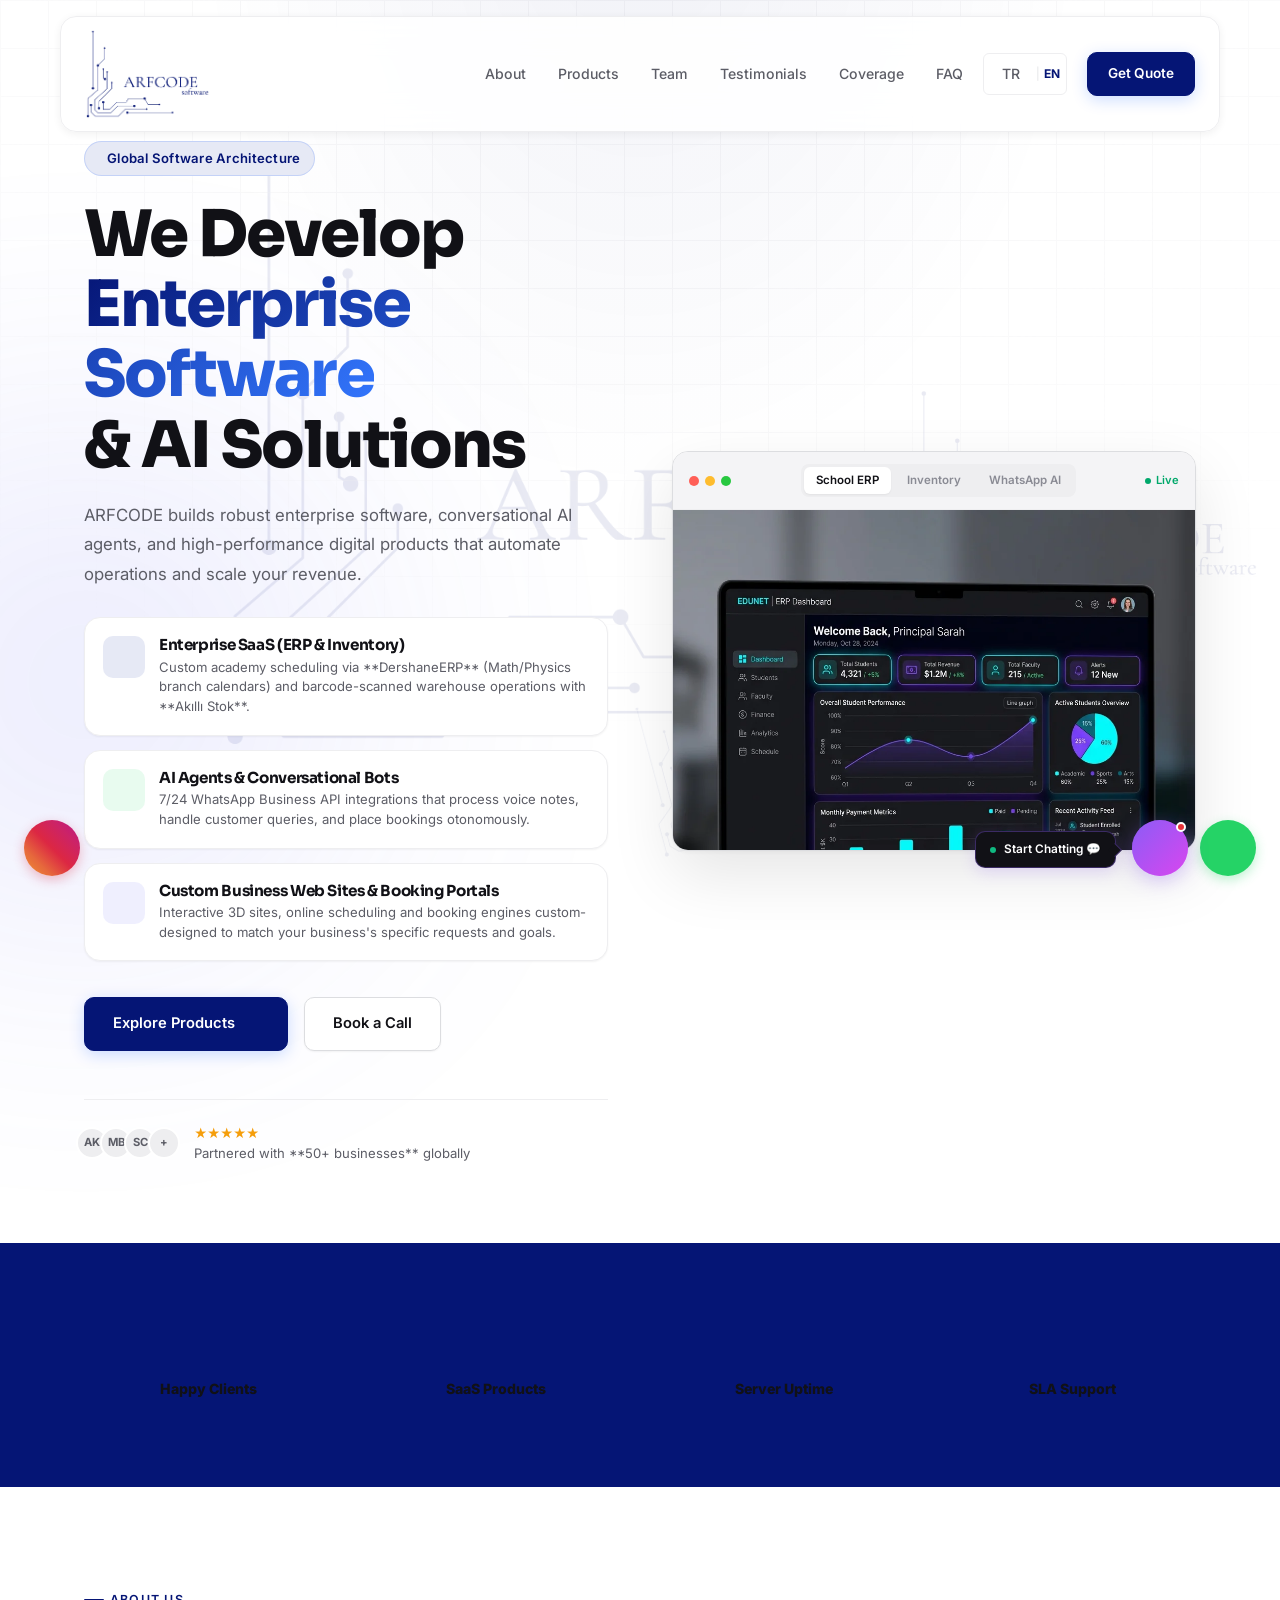
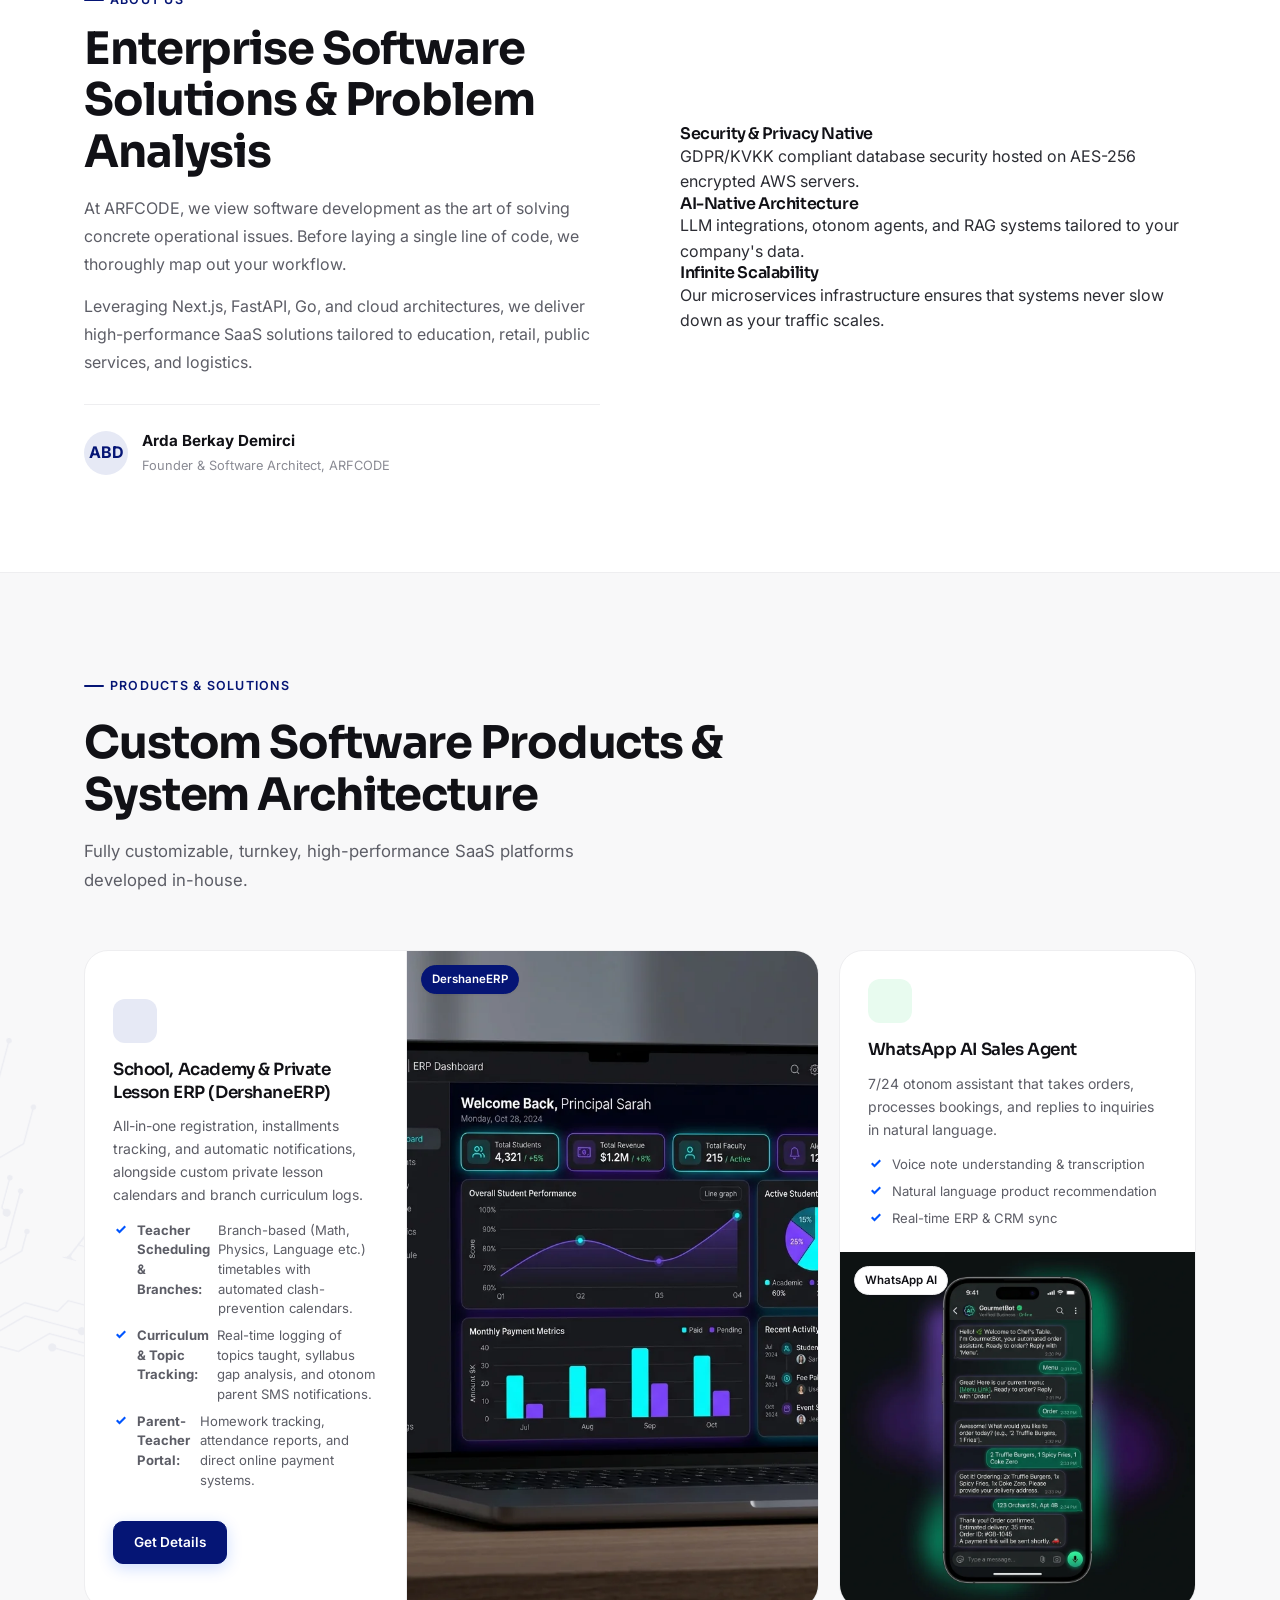
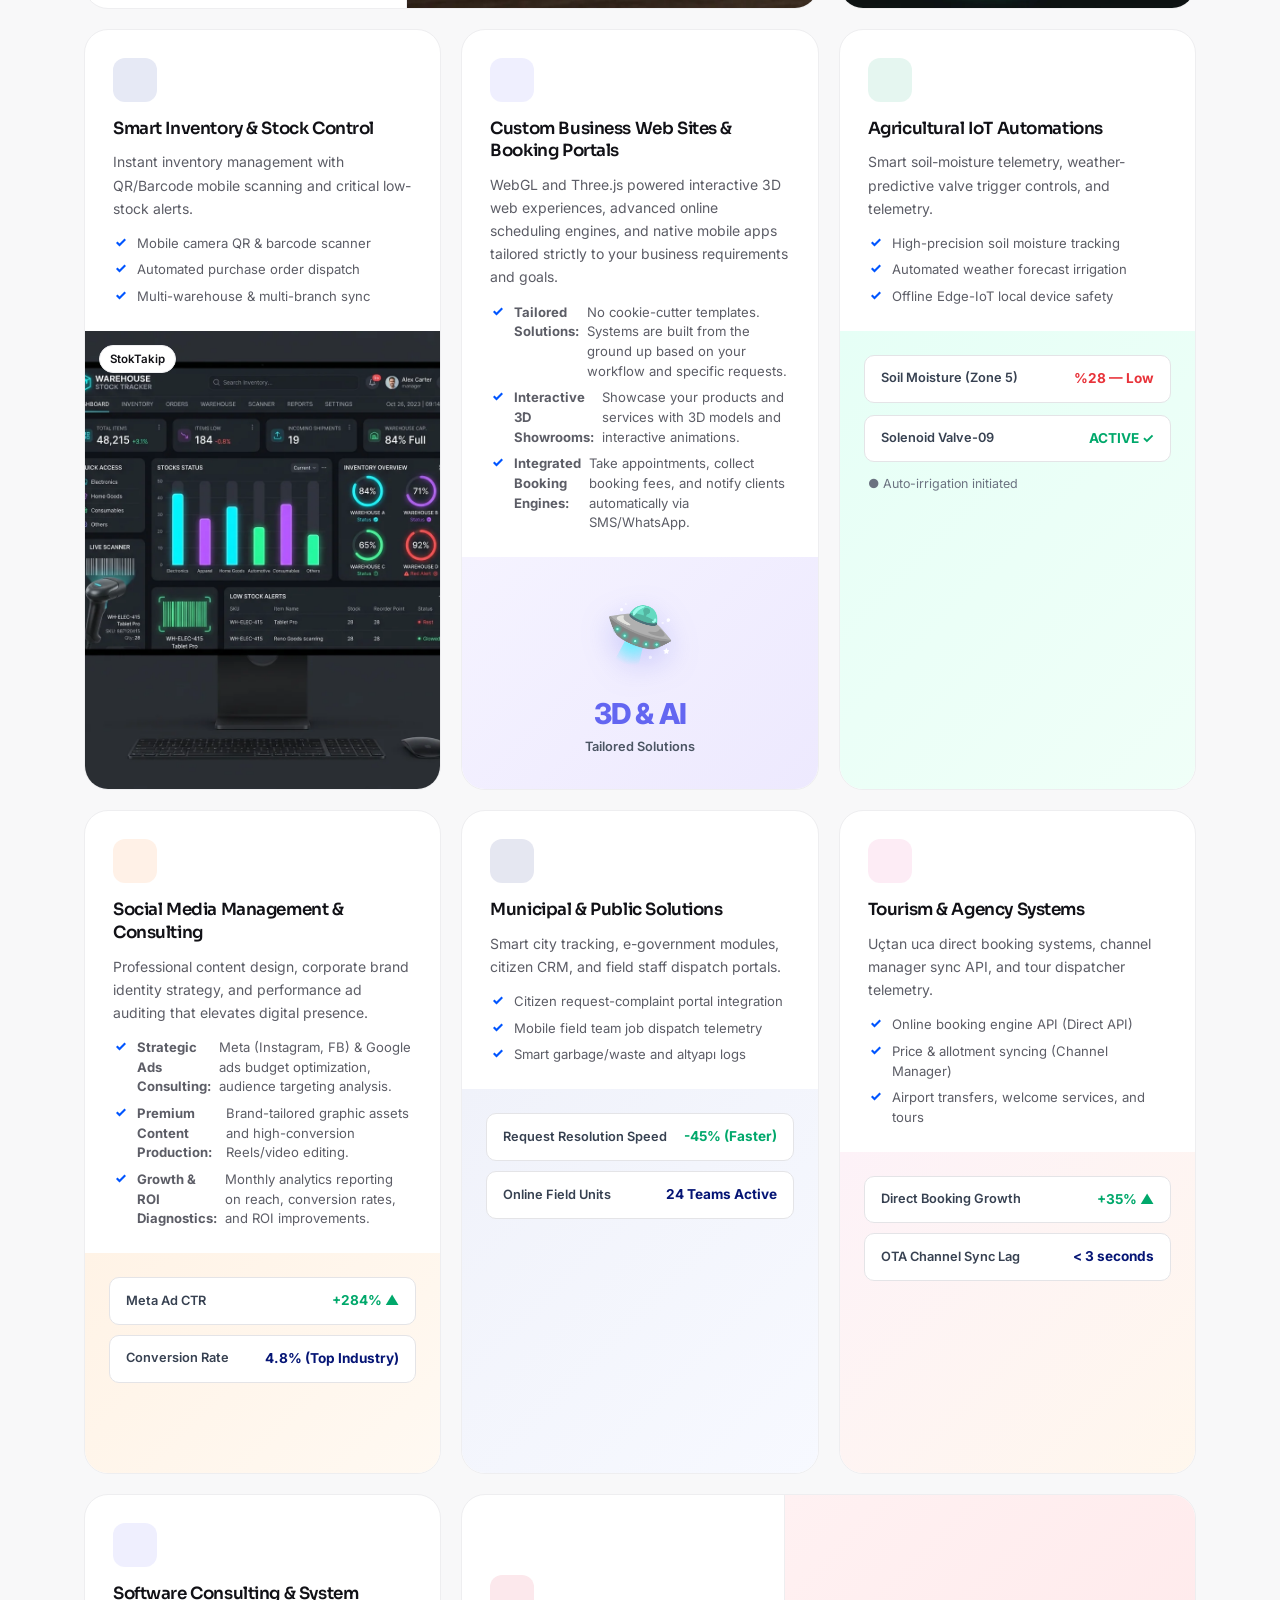
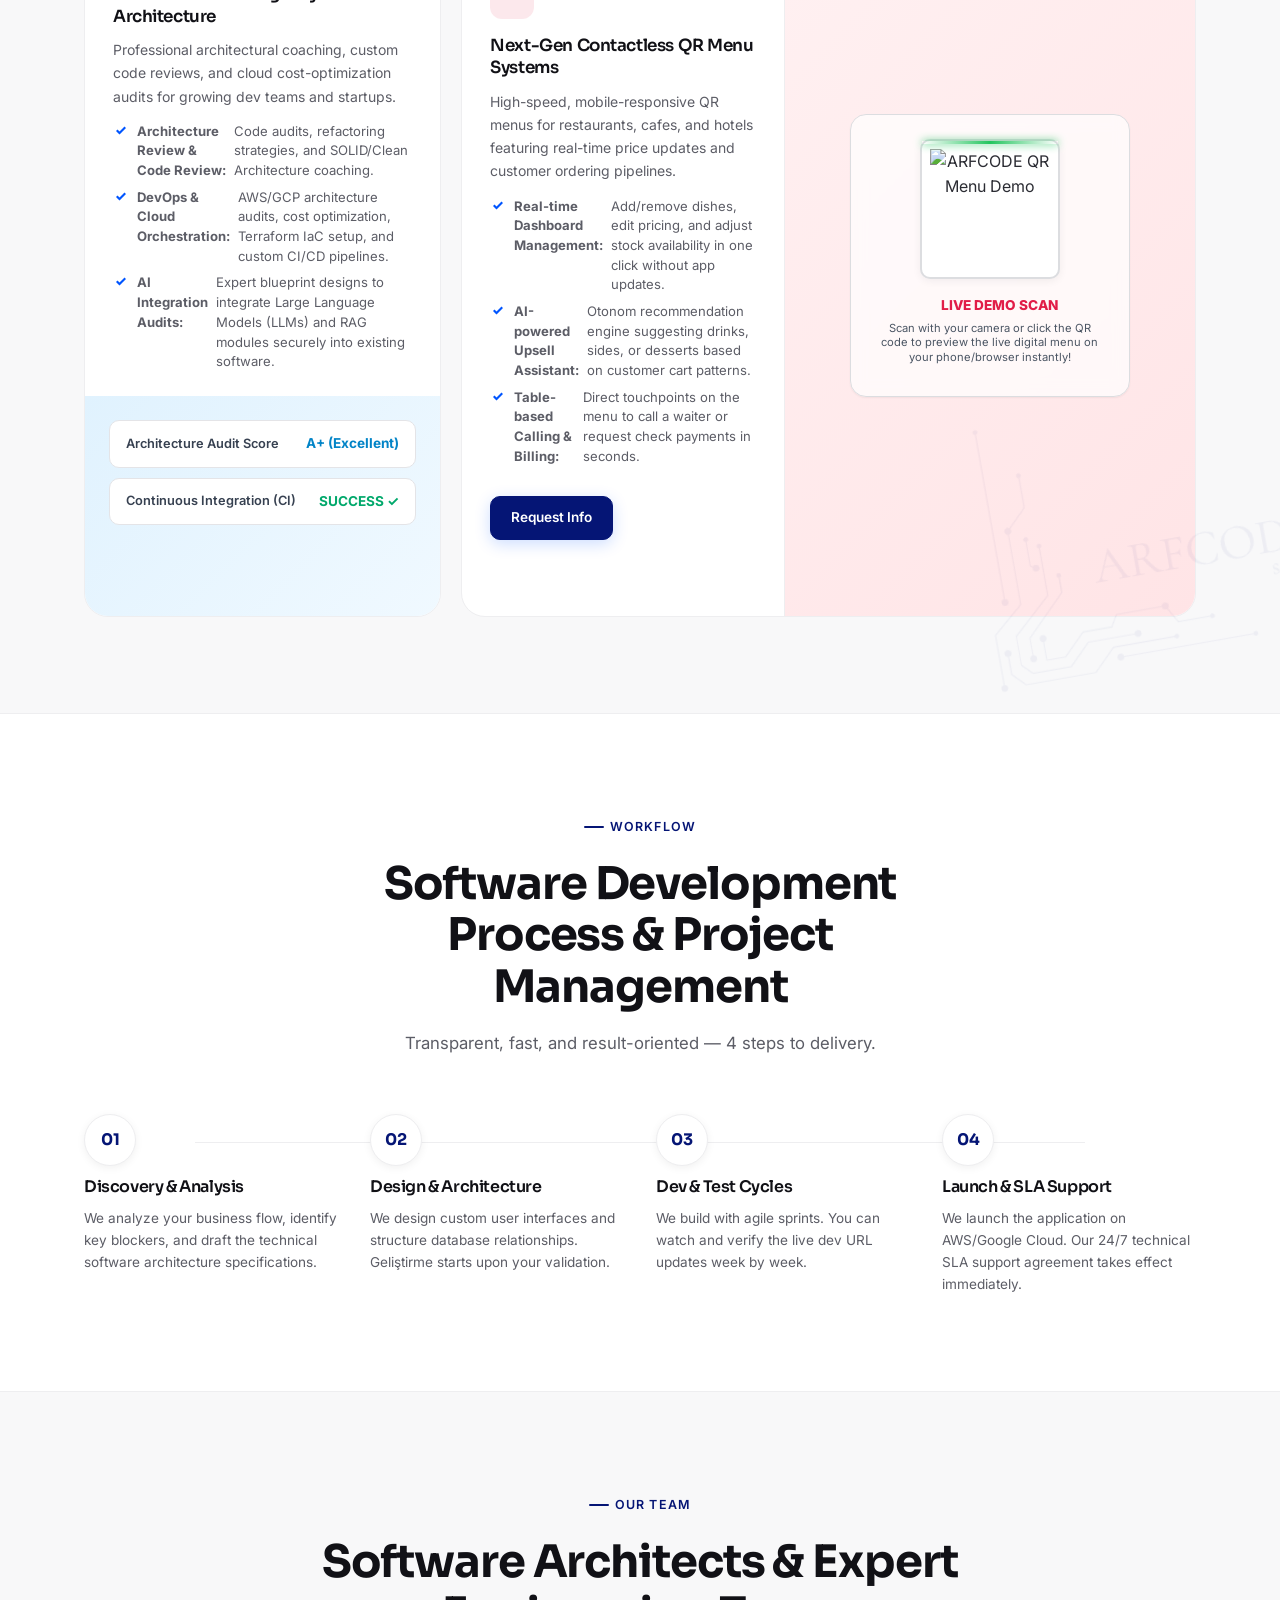
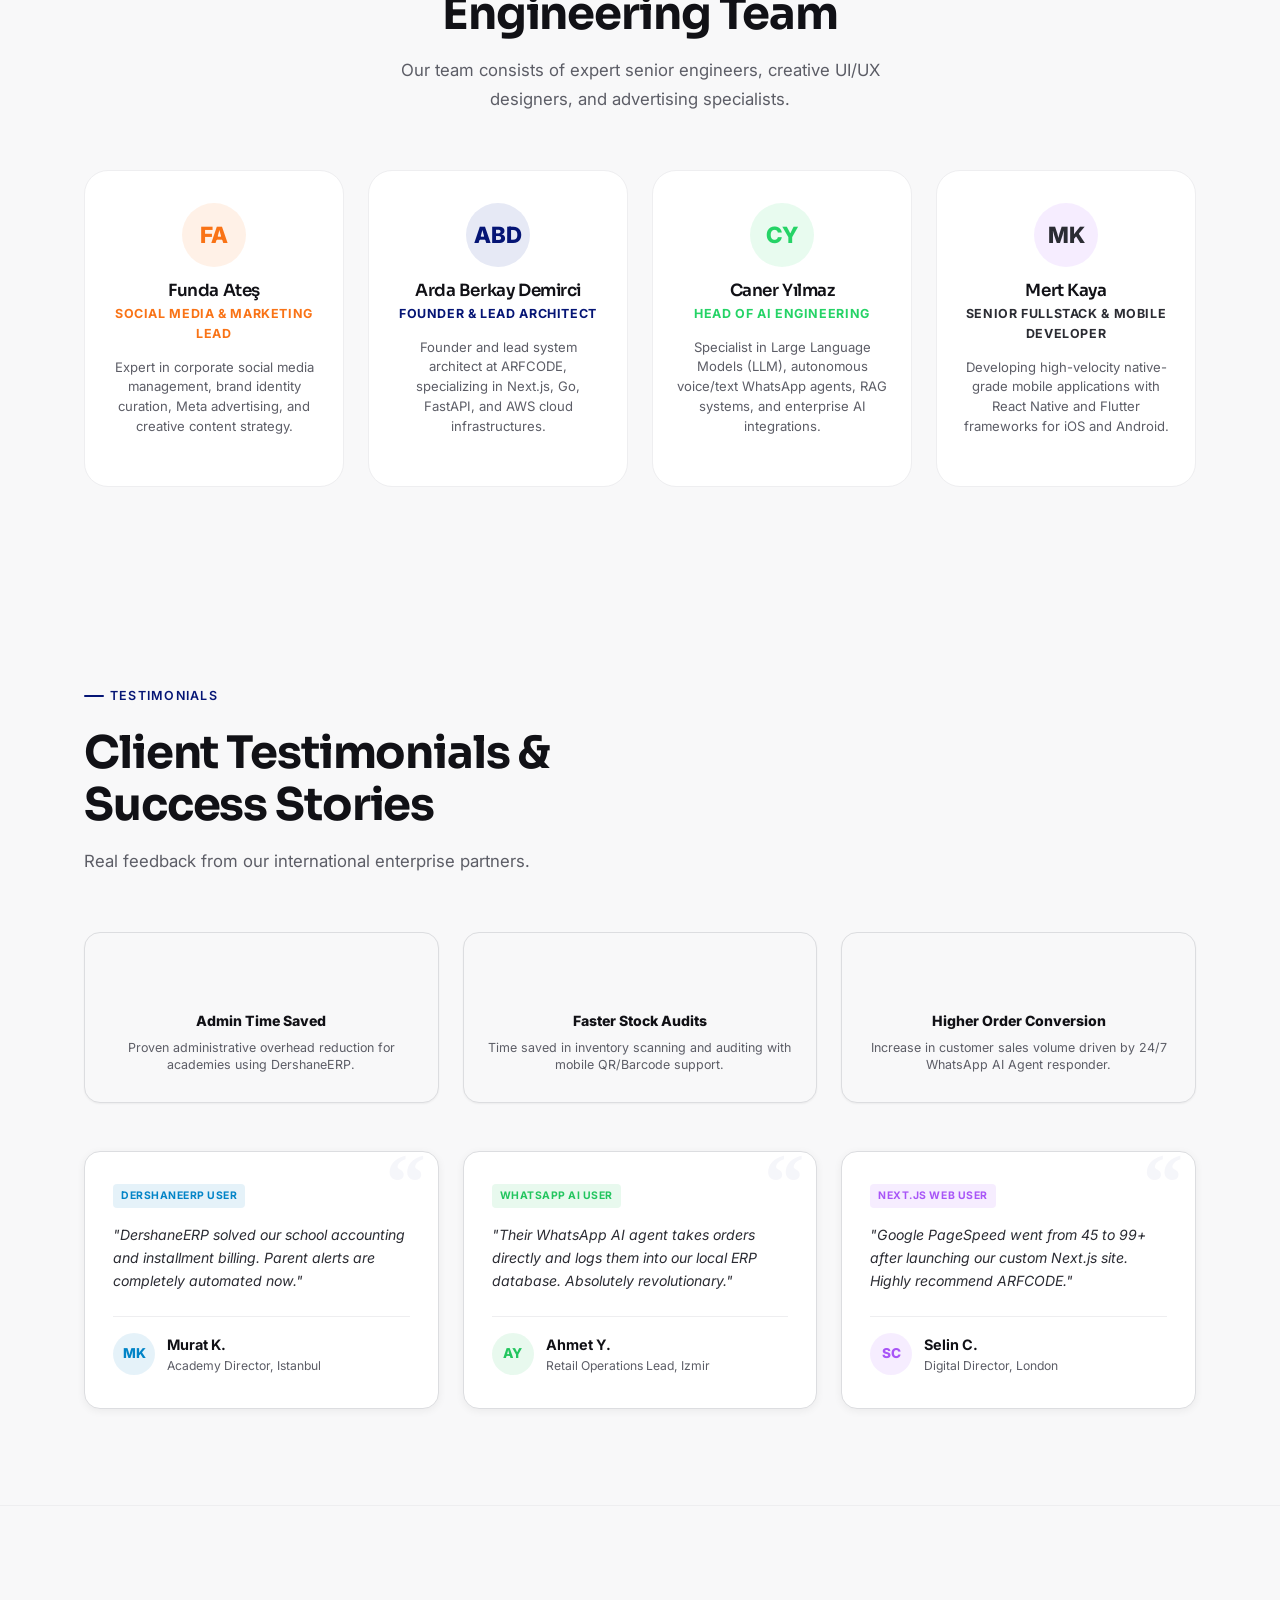
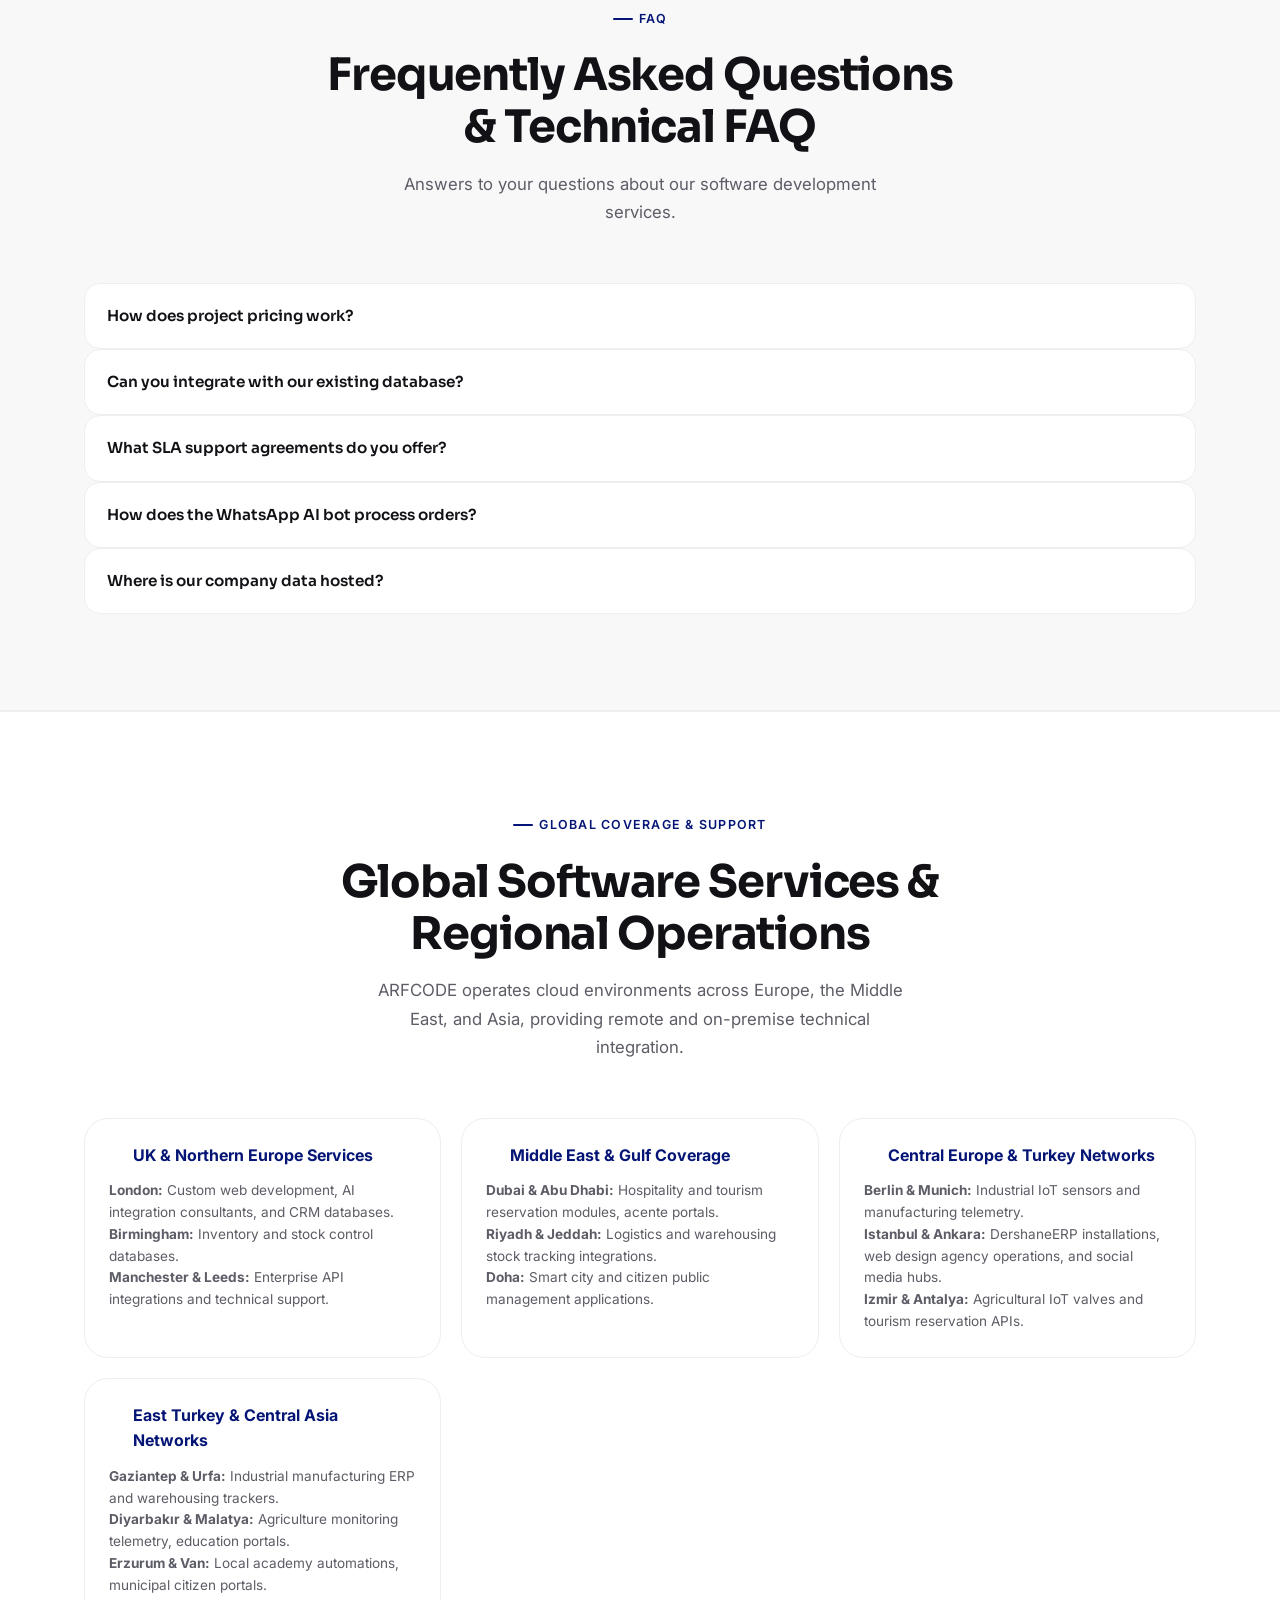
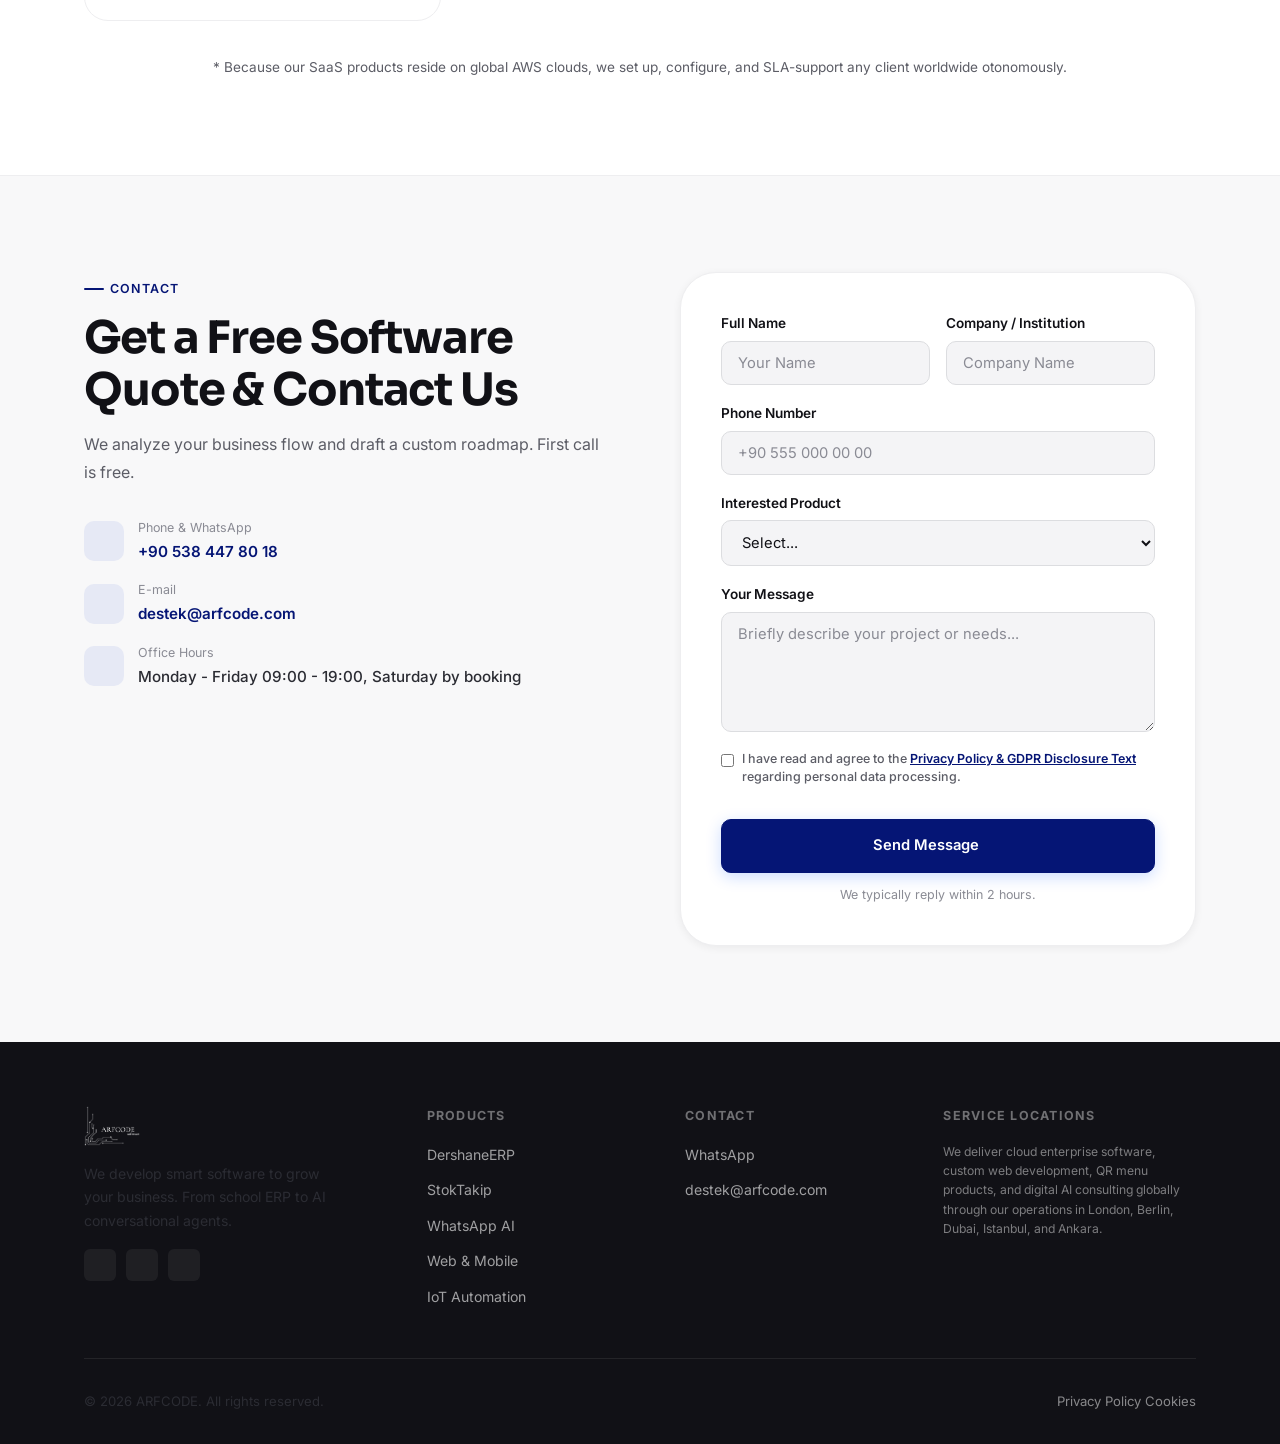
==== index-en.html @ 4e1051e7 "Initial commit - ARFCODE release" ====
<!DOCTYPE html>
<html lang="en">
<head>
  <meta charset="UTF-8">
  <meta name="viewport" content="width=device-width, initial-scale=1.0">
  <title>ARFCODE — Enterprise Software, Custom Web Design & AI Solutions</title>
  <meta name="description" content="ARFCODE offers custom enterprise software, school ERP (DershaneERP), smart inventory tracking, WhatsApp AI bots, and custom web development solutions globally.">
  <meta name="keywords" content="software company, custom web design, school erp, academy software, inventory tracking, ai agents, whatsapp ai bot, arfcode, arda berkay demirci, custom software development">
  <meta name="robots" content="index, follow">
  <meta name="theme-color" content="#ffffff">
  <link rel="canonical" href="https://arfcode.com/index-en.html">
  <link rel="alternate" hreflang="tr" href="https://arfcode.com/">
  <link rel="alternate" hreflang="en" href="https://arfcode.com/index-en.html">
  <link rel="alternate" hreflang="x-default" href="https://arfcode.com/">

  <!-- Open Graph / Facebook -->
  <meta property="og:type" content="website">
  <meta property="og:url" content="https://arfcode.com/index-en.html">
  <meta property="og:title" content="ARFCODE — Enterprise Software & AI Solutions">
  <meta property="og:description" content="Global DershaneERP Academy Automation, Smart Inventory, WhatsApp AI Bots, and custom software development.">
  <meta property="og:image" content="https://arfcode.com/images/logo.png">
  <meta property="og:image:alt" content="ARFCODE Enterprise Software & AI Solutions">
  <meta property="og:locale" content="en_US">

  <!-- Twitter -->
  <meta name="twitter:card" content="summary_large_image">
  <meta name="twitter:url" content="https://arfcode.com/index-en.html">
  <meta name="twitter:title" content="ARFCODE — Enterprise Software & AI Solutions">
  <meta name="twitter:description" content="Global DershaneERP Academy Automation, Smart Inventory, WhatsApp AI Bots, and custom software development.">
  <meta name="twitter:image" content="https://arfcode.com/images/logo.png">
  <meta name="twitter:image:alt" content="ARFCODE Enterprise Software & AI Solutions">

  <!-- Fonts -->
  <link rel="preconnect" href="https://fonts.googleapis.com">
  <link rel="preconnect" href="https://fonts.gstatic.com" crossorigin>
  <link rel="preload" href="https://fonts.googleapis.com/css2?family=Inter:wght@300;400;500;600;700;800&family=Sora:wght@300;400;600;700;800&display=swap" as="style" onload="this.onload=null;this.rel='stylesheet'">
  <noscript><link href="https://fonts.googleapis.com/css2?family=Inter:wght@300;400;500;600;700;800&family=Sora:wght@300;400;600;700;800&display=swap" rel="stylesheet"></noscript>

  <!-- Icons -->
  <script src="https://unpkg.com/feather-icons" defer></script>

  <link rel="stylesheet" href="style.css">

  <!-- JSON-LD Structured Data (Schema.org) for 2026 SEO Domination -->
  <script type="application/ld+json">
  {
    "@context": "https://schema.org",
    "@graph": [
      {
        "@type": "Organization",
        "@id": "https://arfcode.com/#organization",
        "name": "ARFCODE",
        "url": "https://arfcode.com/index-en.html",
        "logo": "https://arfcode.com/images/logo.png",
        "sameAs": [
          "https://www.linkedin.com/in/arda-berkay-demirci-2835a9367",
          "https://github.com/ardaf01",
          "https://www.instagram.com/faraaksesuar?utm_source=qr"
        ],
        "founder": {
          "@type": "Person",
          "name": "Arda Berkay Demirci",
          "jobTitle": "Founder & Software Architect",
          "url": "https://arfcode.com/index-en.html",
          "sameAs": [
            "https://www.linkedin.com/in/arda-berkay-demirci-2835a9367",
            "https://github.com/ardaf01"
          ]
        }
      },
      {
        "@type": "ProfessionalService",
        "@id": "https://arfcode.com/#localbusiness",
        "name": "ARFCODE Software, Web Design & AI Solutions",
        "url": "https://arfcode.com/index-en.html",
        "telephone": "+905384478018",
        "priceRange": "$$",
        "image": "https://arfcode.com/images/logo.png",
        "address": {
          "@type": "PostalAddress",
          "addressLocality": "London / Istanbul",
          "addressCountry": "UK"
        },
        "areaServed": [
          {
            "@type": "AdministrativeArea",
            "name": "United Kingdom"
          },
          {
            "@type": "AdministrativeArea",
            "name": "Turkey"
          },
          {
            "@type": "AdministrativeArea",
            "name": "United Arab Emirates"
          },
          {
            "@type": "AdministrativeArea",
            "name": "Germany"
          }
        ]
      },
      {
        "@type": "WebSite",
        "@id": "https://arfcode.com/#website",
        "url": "https://arfcode.com/index-en.html",
        "name": "ARFCODE",
        "description": "Enterprise Software, Custom Web Design & AI Solutions",
        "inLanguage": "en"
      },
      {
        "@type": "SoftwareApplication",
        "@id": "https://arfcode.com/#dershaneerp",
        "name": "DershaneERP",
        "applicationCategory": "EducationalApplication",
        "operatingSystem": "All",
        "offers": {
          "@type": "Offer",
          "price": "0",
          "priceCurrency": "USD"
        },
        "description": "Cloud-based school and academy ERP automation with branch-based teacher lesson scheduling and curriculum tracking.",
        "sameAs": [
          "https://en.wikipedia.org/wiki/Enterprise_resource_planning",
          "https://en.wikipedia.org/wiki/PostgreSQL",
          "https://en.wikipedia.org/wiki/Redis"
        ]
      },
      {
        "@type": "SoftwareApplication",
        "@id": "https://arfcode.com/#stoktakip",
        "name": "Smart Inventory Control",
        "applicationCategory": "BusinessApplication",
        "operatingSystem": "All",
        "offers": {
          "@type": "Offer",
          "price": "0",
          "priceCurrency": "USD"
        },
        "description": "Cloud-based stock and envanter tracking with QR/Barcode mobile scanning and automated purchase orders.",
        "sameAs": [
          "https://en.wikipedia.org/wiki/Inventory_control",
          "https://en.wikipedia.org/wiki/Barcode",
          "https://en.wikipedia.org/wiki/QR_code"
        ]
      },
      {
        "@type": "SoftwareApplication",
        "@id": "https://arfcode.com/#whatsappai",
        "name": "WhatsApp AI Sales Agent",
        "applicationCategory": "BusinessApplication",
        "operatingSystem": "All",
        "offers": {
          "@type": "Offer",
          "price": "0",
          "priceCurrency": "USD"
        },
        "description": "7/24 otonom assistant via WhatsApp Business API that processes voice notes, customer queries, and places bookings otonomously.",
        "sameAs": [
          "https://en.wikipedia.org/wiki/Natural_language_processing",
          "https://en.wikipedia.org/wiki/FastAPI",
          "https://en.wikipedia.org/wiki/Artificial_intelligence"
        ]
      },
      {
        "@type": "ItemList",
        "@id": "https://arfcode.com/#navigation",
        "name": "ARFCODE Site Navigation",
        "itemListElement": [
          {
            "@type": "SiteNavigationElement",
            "position": 1,
            "name": "Products & Solutions",
            "url": "https://arfcode.com/index-en.html#products"
          },
          {
            "@type": "SiteNavigationElement",
            "position": 2,
            "name": "Workflow",
            "url": "https://arfcode.com/index-en.html#process"
          },
          {
            "@type": "SiteNavigationElement",
            "position": 3,
            "name": "Testimonials",
            "url": "https://arfcode.com/index-en.html#testimonials"
          },
          {
            "@type": "SiteNavigationElement",
            "position": 4,
            "name": "FAQ",
            "url": "https://arfcode.com/index-en.html#faq"
          },
          {
            "@type": "SiteNavigationElement",
            "position": 5,
            "name": "Get a Quote",
            "url": "https://arfcode.com/index-en.html#contact"
          }
        ]
      },
      {
        "@type": "FAQPage",
        "@id": "https://arfcode.com/index-en.html#faq",
        "mainEntity": [
          {
            "@type": "Question",
            "name": "How does teacher and course scheduling work?",
            "acceptedAnswer": {
              "@type": "Answer",
              "text": "DershaneERP automatically schedules lessons and study sessions based on teacher branches (Math, Physics, Turkish, etc.) without conflicts, and tracks curriculum topics."
            }
          },
          {
            "@type": "Question",
            "name": "How does the WhatsApp AI bot work?",
            "acceptedAnswer": {
              "@type": "Answer",
              "text": "Using WhatsApp Business API, the assistant processes your customers' text and voice messages using Natural Language Processing (NLP) to place orders and give quotes 24/7."
            }
          },
          {
            "@type": "Question",
            "name": "Is integration with our current systems possible?",
            "acceptedAnswer": {
              "@type": "Answer",
              "text": "Yes. We provide full integration with payment gateways like Stripe, iyzico, billing software, and custom SMS gateways."
            }
          }
        ]
      }
    ]
  }
  </script>
</head>
<body>

  <!-- Scroll Progress Indicator -->
  <div id="scroll-indicator" style="position: fixed; top: 0; left: 0; height: 3px; background: linear-gradient(90deg, #6366f1, #a855f7); width: 0%; z-index: 9999; transition: width 0.05s ease;"></div>

  <!-- Background Tech Glow Blobs -->
  <div class="glow-blob glow-blob-1"></div>
  <div class="glow-blob glow-blob-2"></div>
  <div class="glow-blob glow-blob-3"></div>

  <!-- ===== NAVIGATION ===== -->
  <nav class="navbar" id="navbar">
    <div class="nav-container">
      <a href="#" class="logo">
        <img src="images/logo.webp" alt="ARFCODE software" class="logo-img">
      </a>
      <ul class="nav-links">
        <li><a href="#about">About</a></li>
        <li><a href="#services">Products</a></li>
        <li><a href="#team">Team</a></li>
        <li><a href="#testimonials">Testimonials</a></li>
        <li><a href="#coverage">Coverage</a></li>
        <li><a href="#faq">FAQ</a></li>
        <li>
          <div class="lang-switch" style="display: flex; align-items: center; gap: 4px; margin-right: 12px; border: 1px solid var(--border); padding: 3px 6px; border-radius: 6px; font-size: 0.75rem; font-weight: 700; background: var(--bg);">
            <a href="index.html" style="color: var(--text-sub); transition: color 0.2s;" onmouseover="this.style.color='var(--accent)'" onmouseout="this.style.color='var(--text-sub)'">TR</a>
            <span style="color: var(--border-md); font-weight: 300;">|</span>
            <span class="active-lang" style="color: var(--accent); cursor: default;">EN</span>
          </div>
        </li>
        <li><a href="#contact" class="btn btn-primary btn-sm">Get Quote</a></li>
      </ul>
      <button class="mobile-menu-toggle" id="menu-toggle" aria-label="Open Menu">
        <i data-feather="menu"></i>
      </button>
    </div>
  </nav>

  <!-- Mobile Drawer -->
  <div class="overlay-backdrop" id="overlay"></div>
  <div class="mobile-drawer" id="mobile-drawer">
    <div style="display: flex; justify-content: space-between; align-items: center; margin-bottom: 24px; padding: 0 12px;">
      <img src="images/logo.webp" alt="ARFCODE software" style="height: 36px; width: auto; object-fit: contain;">
      <button class="mobile-drawer-close" id="drawer-close" aria-label="Close" style="align-self: auto; padding: 0;">
        <i data-feather="x"></i>
      </button>
    </div>
    <ul class="drawer-links">
      <li><a href="#about">About</a></li>
      <li><a href="#services">Products</a></li>
      <li><a href="#team">Team</a></li>
      <li><a href="#testimonials">Testimonials</a></li>
      <li><a href="#coverage">Coverage</a></li>
      <li><a href="#faq">FAQ</a></li>
      <li><a href="index.html" style="font-weight:700; color:var(--accent);">TR Version</a></li>
      <li><a href="#contact" class="btn btn-primary" style="margin-top:8px;">Get Quote</a></li>
    </ul>
  </div>

  <!-- ===== HERO ===== -->
  <header class="hero" id="home">
    <div class="container">
      <div class="hero-grid-layout">

        <!-- Left -->
        <div class="hero-content-side fade-up">
          <div class="hero-eyebrow">
            <i data-feather="zap"></i>
            Global Software Architecture
          </div>

          <h1 class="hero-title">
            We Develop<br>
            <span class="text-highlight">Enterprise Software</span><br>
            & AI Solutions
          </h1>

          <p class="hero-desc" style="margin-bottom: 28px; max-width: 520px; font-size: 1.05rem; color: var(--text-sub);">
            ARFCODE builds robust enterprise software, conversational AI agents, and high-performance digital products that automate operations and scale your revenue.
          </p>

          <!-- Core Services Micro-Grid inside Hero -->
          <div class="hero-services-grid" style="display: grid; grid-template-columns: 1fr; gap: 14px; margin-bottom: 36px; max-width: 540px;">
            
            <div class="hero-service-card" style="display: flex; gap: 14px; background: var(--white); border: 1px solid var(--border); border-radius: var(--r-md); padding: 18px; box-shadow: var(--shadow-xs); transition: all 0.3s ease;">
              <div style="width: 42px; height: 42px; background: var(--accent-bg); color: var(--accent); border-radius: 10px; display: flex; align-items: center; justify-content: center; flex-shrink: 0;">
                <i data-feather="book-open" style="width: 20px; height: 20px;"></i>
              </div>
              <div style="text-align: left;">
                <h4 style="font-size: 0.95rem; margin-bottom: 4px; color: var(--text-h); font-weight: 700;">Enterprise SaaS (ERP & Inventory)</h4>
                <p style="font-size: 0.82rem; color: var(--text-sub); line-height: 1.5; margin: 0;">
                  Custom academy scheduling via **DershaneERP** (Math/Physics branch calendars) and barcode-scanned warehouse operations with **Akıllı Stok**.
                </p>
              </div>
            </div>

            <div class="hero-service-card" style="display: flex; gap: 14px; background: var(--white); border: 1px solid var(--border); border-radius: var(--r-md); padding: 18px; box-shadow: var(--shadow-xs); transition: all 0.3s ease;">
              <div style="width: 42px; height: 42px; background: rgba(37,211,102,0.1); color: #25D366; border-radius: 10px; display: flex; align-items: center; justify-content: center; flex-shrink: 0;">
                <i data-feather="message-circle" style="width: 20px; height: 20px;"></i>
              </div>
              <div style="text-align: left;">
                <h4 style="font-size: 0.95rem; margin-bottom: 4px; color: var(--text-h); font-weight: 700;">AI Agents & Conversational Bots</h4>
                <p style="font-size: 0.82rem; color: var(--text-sub); line-height: 1.5; margin: 0;">
                  7/24 WhatsApp Business API integrations that process voice notes, handle customer queries, and place bookings otonomously.
                </p>
              </div>
            </div>

            <div class="hero-service-card" style="display: flex; gap: 14px; background: var(--white); border: 1px solid var(--border); border-radius: var(--r-md); padding: 18px; box-shadow: var(--shadow-xs); transition: all 0.3s ease;">
              <div style="width: 42px; height: 42px; background: rgba(99,102,241,0.1); color: #6366f1; border-radius: 10px; display: flex; align-items: center; justify-content: center; flex-shrink: 0;">
                <i data-feather="box" style="width: 20px; height: 20px;"></i>
              </div>
              <div style="text-align: left;">
                <h4 style="font-size: 0.95rem; margin-bottom: 4px; color: var(--text-h); font-weight: 700;">Custom Business Web Sites & Booking Portals</h4>
                <p style="font-size: 0.82rem; color: var(--text-sub); line-height: 1.5; margin: 0;">
                  Interactive 3D sites, online scheduling and booking engines custom-designed to match your business's specific requests and goals.
                </p>
              </div>
            </div>

          </div>

          <div class="hero-cta">
            <a href="#services" class="btn btn-primary">
              Explore Products
              <i data-feather="arrow-right" class="btn-icon"></i>
            </a>
            <a href="#contact" class="btn btn-secondary">Book a Call</a>
          </div>

          <div class="hero-social-proof" style="margin-top: 36px; display: flex; align-items: center; gap: 14px; border-top: 1px solid var(--border); padding-top: 24px;">
            <div class="proof-faces" style="display: flex;">
              <div class="proof-face" style="width: 32px; height: 32px; border-radius: 50%; border: 2px solid var(--white); background: var(--gray-100); overflow: hidden; margin-left: -8px; display: flex; align-items: center; justify-content: center; font-size: 0.7rem; font-weight: 700; color: var(--text-sub);">AK</div>
              <div class="proof-face" style="width: 32px; height: 32px; border-radius: 50%; border: 2px solid var(--white); background: var(--gray-100); overflow: hidden; margin-left: -8px; display: flex; align-items: center; justify-content: center; font-size: 0.7rem; font-weight: 700; color: var(--text-sub);">MB</div>
              <div class="proof-face" style="width: 32px; height: 32px; border-radius: 50%; border: 2px solid var(--white); background: var(--gray-100); overflow: hidden; margin-left: -8px; display: flex; align-items: center; justify-content: center; font-size: 0.7rem; font-weight: 700; color: var(--text-sub);">SC</div>
              <div class="proof-face" style="width: 32px; height: 32px; border-radius: 50%; border: 2px solid var(--white); background: var(--gray-100); overflow: hidden; margin-left: -8px; display: flex; align-items: center; justify-content: center; font-size: 0.7rem; font-weight: 700; color: var(--text-sub);">+</div>
            </div>
            <div>
              <div class="proof-stars" style="display: flex; gap: 2px; color: #f59e0b; font-size: 0.8rem;">★★★★★</div>
              <p class="proof-text" style="font-size: 0.82rem; color: var(--text-sub); line-height: 1.4; margin: 0;">Partnered with **50+ businesses** globally</p>
            </div>
          </div>
        </div>

        <!-- Right: App Window -->
        <div class="hero-terminal-side">
          <div class="hero-deco-1"></div>
          <div class="hero-deco-2"></div>
          <div class="dashboard-mockup">
            <div class="dash-header">
              <div class="dash-dots">
                <span class="dot-red"></span>
                <span class="dot-yellow"></span>
                <span class="dot-green"></span>
              </div>
              <div class="dash-tabs">
                <button class="dash-tab active" id="hero-tab-erp">School ERP</button>
                <button class="dash-tab" id="hero-tab-stock">Inventory</button>
                <button class="dash-tab" id="hero-tab-bot">WhatsApp AI</button>
              </div>
              <div class="dash-status">
                <span class="status-indicator"></span>
                Live
              </div>
            </div>
            <div class="hero-mock-view active" id="hero-view-erp">
              <img src="images/school_erp.webp" alt="School ERP Dashboard">
            </div>
            <div class="hero-mock-view" id="hero-view-stock" style="display:none;">
              <img src="images/stock_management.webp" alt="Inventory Dashboard">
            </div>
            <div class="hero-mock-view" id="hero-view-bot" style="display:none;">
              <img src="images/whatsapp_ai.webp" alt="WhatsApp AI Logs">
            </div>
          </div>
        </div>

      </div>
    </div>
  </header>

  <!-- ===== STATS BANNER ===== -->
  <section class="metrics-section">
    <div class="container">
      <div class="metrics-grid">
        <div class="metric-card fade-up">
          <div class="metric-val">50+</div>
          <div class="metric-label">Happy Clients</div>
        </div>
        <div class="metric-card fade-up">
          <div class="metric-val">5</div>
          <div class="metric-label">SaaS Products</div>
        </div>
        <div class="metric-card fade-up">
          <div class="metric-val">99.9%</div>
          <div class="metric-label">Server Uptime</div>
        </div>
        <div class="metric-card fade-up">
          <div class="metric-val">24/7</div>
          <div class="metric-label">SLA Support</div>
        </div>
      </div>
    </div>
  </section>

  <!-- ===== ABOUT ===== -->
  <section id="about" class="section" style="background: var(--white); border-bottom: 1px solid var(--border);">
    <div class="container">
      <div class="about-grid">

        <div class="about-text-side fade-up">
          <div class="label">About Us</div>
          <h2>Enterprise Software Solutions & Problem Analysis</h2>
          <p>
            At ARFCODE, we view software development as the art of solving concrete operational issues. Before laying a single line of code, we thoroughly map out your workflow.
          </p>
          <p>
            Leveraging Next.js, FastAPI, Go, and cloud architectures, we deliver high-performance SaaS solutions tailored to education, retail, public services, and logistics.
          </p>
          <div class="about-signature">
            <div class="sig-avatar">ABD</div>
            <div>
              <div class="sig-name">Arda Berkay Demirci</div>
              <div class="sig-title">Founder & Software Architect, ARFCODE</div>
            </div>
          </div>
        </div>

        <div class="about-features-side fade-up">
          <div class="about-f-card">
            <h4>Security & Privacy Native</h4>
            <p>GDPR/KVKK compliant database security hosted on AES-256 encrypted AWS servers.</p>
          </div>
          <div class="about-f-card">
            <h4>AI-Native Architecture</h4>
            <p>LLM integrations, otonom agents, and RAG systems tailored to your company's data.</p>
          </div>
          <div class="about-f-card">
            <h4>Infinite Scalability</h4>
            <p>Our microservices infrastructure ensures that systems never slow down as your traffic scales.</p>
          </div>
        </div>

      </div>
    </div>
  </section>

  <!-- ===== PRODUCTS ===== -->
  <section id="services" class="services section">
    <div class="container">
      <div class="section-heading fade-up">
        <div class="label">Products & Solutions</div>
        <h2>Custom Software Products & System Architecture</h2>
        <p>Fully customizable, turnkey, high-performance SaaS platforms developed in-house.</p>
      </div>

      <div class="products-bento-grid fade-up">

        <!-- Card 1: ERP — Large -->
        <div class="bento-card bento-col-2">
          <div class="bento-card-header">
            <div class="bento-card-icon"><i data-feather="book-open"></i></div>
            <h3><a href="javascript:void(0)" onclick="selectServiceAndScroll('erp', 'I would like to get detailed information and request a demo for the School & Academy Management ERP system (DershaneERP).')" style="color:inherit; text-decoration:none; transition:color 0.2s;" onmouseover="this.style.color='var(--accent)'" onmouseout="this.style.color='inherit'">School, Academy & Private Lesson ERP (DershaneERP)</a></h3>
            <p>All-in-one registration, installments tracking, and automatic notifications, alongside custom private lesson calendars and branch curriculum logs.</p>
            <ul class="bento-card-features">
              <li><strong>Teacher Scheduling & Branches:</strong> Branch-based (Math, Physics, Language etc.) timetables with automated clash-prevention calendars.</li>
              <li><strong>Curriculum & Topic Tracking:</strong> Real-time logging of topics taught, syllabus gap analysis, and otonom parent SMS notifications.</li>
              <li><strong>Parent-Teacher Portal:</strong> Homework tracking, attendance reports, and direct online payment systems.</li>
            </ul>
            <a href="javascript:void(0)" onclick="selectServiceAndScroll('erp', 'I would like to get detailed information and request a demo for the School & Academy Management ERP system (DershaneERP).')" class="btn btn-primary btn-sm" style="margin-top:20px; align-self:flex-start;">Get Details</a>
          </div>
          <div class="bento-card-visual">
            <span class="card-tag blue">DershaneERP</span>
            <img src="images/school_erp.webp" alt="School ERP interface" loading="lazy">
          </div>
        </div>

        <!-- Card 2: WhatsApp AI -->
        <div class="bento-card">
          <div class="bento-card-header">
            <div class="bento-card-icon" style="background:rgba(37,211,102,0.1); color:#25D366;">
              <i data-feather="message-circle"></i>
            </div>
            <h3><a href="javascript:void(0)" onclick="selectServiceAndScroll('whatsapp', 'I am interested in setting up an autonomous WhatsApp AI chatbot to handle orders and customer support.')" style="color:inherit; text-decoration:none; transition:color 0.2s;" onmouseover="this.style.color='var(--accent)'" onmouseout="this.style.color='inherit'">WhatsApp AI Sales Agent</a></h3>
            <p>7/24 otonom assistant that takes orders, processes bookings, and replies to inquiries in natural language.</p>
            <ul class="bento-card-features">
              <li>Voice note understanding & transcription</li>
              <li>Natural language product recommendation</li>
              <li>Real-time ERP & CRM sync</li>
            </ul>
          </div>
          <div class="bento-card-visual">
            <span class="card-tag">WhatsApp AI</span>
            <img src="images/whatsapp_ai.webp" alt="WhatsApp AI bot interface" loading="lazy">
          </div>
        </div>

        <!-- Card 3: Stock -->
        <div class="bento-card">
          <div class="bento-card-header">
            <div class="bento-card-icon"><i data-feather="package"></i></div>
            <h3><a href="javascript:void(0)" onclick="selectServiceAndScroll('stock', 'I would like to request details about the barcode/QR code stock inventory software (StokTakip) licensing and integration.')" style="color:inherit; text-decoration:none; transition:color 0.2s;" onmouseover="this.style.color='var(--accent)'" onmouseout="this.style.color='inherit'">Smart Inventory & Stock Control</a></h3>
            <p>Instant inventory management with QR/Barcode mobile scanning and critical low-stock alerts.</p>
            <ul class="bento-card-features">
              <li>Mobile camera QR & barcode scanner</li>
              <li>Automated purchase order dispatch</li>
              <li>Multi-warehouse & multi-branch sync</li>
            </ul>
          </div>
          <div class="bento-card-visual">
            <span class="card-tag">StokTakip</span>
            <img src="images/stock_management.webp" alt="Stock control interface" loading="lazy">
          </div>
        </div>

        <!-- Card 4: Web & Mobile -->
        <div class="bento-card">
          <div class="bento-card-header">
            <div class="bento-card-icon" style="background:rgba(99,102,241,0.1); color:#6366f1;">
              <i data-feather="box"></i>
            </div>
            <h3><a href="javascript:void(0)" onclick="selectServiceAndScroll('web', 'I want to build a custom corporate web site, booking portal, mobile application, or 3D WebGL experience.')" style="color:inherit; text-decoration:none; transition:color 0.2s;" onmouseover="this.style.color='var(--accent)'" onmouseout="this.style.color='inherit'">Custom Business Web Sites & Booking Portals</a></h3>
            <p>WebGL and Three.js powered interactive 3D web experiences, advanced online scheduling engines, and native mobile apps tailored strictly to your business requirements and goals.</p>
            <ul class="bento-card-features">
              <li><strong>Tailored Solutions:</strong> No cookie-cutter templates. Systems are built from the ground up based on your workflow and specific requests.</li>
              <li><strong>Interactive 3D Showrooms:</strong> Showcase your products and services with 3D models and interactive animations.</li>
              <li><strong>Integrated Booking Engines:</strong> Take appointments, collect booking fees, and notify clients automatically via SMS/WhatsApp.</li>
            </ul>
          </div>
          <div class="bento-card-visual" style="display:flex; align-items:center; justify-content:center; padding:32px; background: linear-gradient(135deg, #f5f3ff 0%, #ede9fe 100%);">
            <div style="text-align:center;">
              <div style="font-size:3.5rem; margin-bottom:12px; filter: drop-shadow(0 10px 15px rgba(99,102,241,0.3));">🛸</div>
              <div style="font-size:1.8rem; font-weight:800; color:#6366f1; letter-spacing:-0.03em;">3D & AI</div>
              <div style="font-size:0.8rem; font-weight:600; color:#4b5563;">Tailored Solutions</div>
            </div>
          </div>
        </div>

        <!-- Card 5: IoT -->
        <div class="bento-card">
          <div class="bento-card-header">
            <div class="bento-card-icon" style="background:rgba(0,168,107,0.1); color:#00a86b;">
              <i data-feather="cloud-rain"></i>
            </div>
            <h3><a href="javascript:void(0)" onclick="selectServiceAndScroll('iot', 'I would like to receive technical specifications regarding agricultural IoT devices, telemetry, and valve control solutions.')" style="color:inherit; text-decoration:none; transition:color 0.2s;" onmouseover="this.style.color='var(--accent)'" onmouseout="this.style.color='inherit'">Agricultural IoT Automations</a></h3>
            <p>Smart soil-moisture telemetry, weather-predictive valve trigger controls, and telemetry.</p>
            <ul class="bento-card-features">
              <li>High-precision soil moisture tracking</li>
              <li>Automated weather forecast irrigation</li>
              <li>Offline Edge-IoT local device safety</li>
            </ul>
          </div>
          <div class="bento-card-visual" style="display:flex; flex-direction:column; gap:12px; padding:24px; background: linear-gradient(135deg, #e6fff6 0%, #f0fff8 100%);">
            <div style="display:flex; justify-content:space-between; align-items:center; background:#fff; border-radius:10px; padding:12px 16px; border:1px solid #e4e4e7;">
              <span style="font-size:0.8rem; font-weight:600; color:#374151;">Soil Moisture (Zone 5)</span>
              <span style="font-size:0.85rem; font-weight:700; color:#e8333a;">%28 — Low</span>
            </div>
            <div style="display:flex; justify-content:space-between; align-items:center; background:#fff; border-radius:10px; padding:12px 16px; border:1px solid #e4e4e7;">
              <span style="font-size:0.8rem; font-weight:600; color:#374151;">Solenoid Valve-09</span>
              <span style="font-size:0.85rem; font-weight:700; color:#00a86b;">ACTIVE ✓</span>
            </div>
            <div style="font-size:0.78rem; color:#6b7280; padding:0 4px;">● Auto-irrigation initiated</div>
          </div>
        </div>

        <!-- Card 6: Social Media Management & Consulting -->
        <div class="bento-card">
          <div class="bento-card-header">
            <div class="bento-card-icon" style="background:rgba(249,115,22,0.1); color:#f97316;">
              <i data-feather="instagram"></i>
            </div>
            <h3><a href="javascript:void(0)" onclick="selectServiceAndScroll('social_consult', 'I want to get details about social media management, brand identity curation, Meta ads, and digital growth campaign strategies.')" style="color:inherit; text-decoration:none; transition:color 0.2s;" onmouseover="this.style.color='var(--accent)'" onmouseout="this.style.color='inherit'">Social Media Management & Consulting</a></h3>
            <p>Professional content design, corporate brand identity strategy, and performance ad auditing that elevates digital presence.</p>
            <ul class="bento-card-features">
              <li><strong>Strategic Ads Consulting:</strong> Meta (Instagram, FB) & Google ads budget optimization, audience targeting analysis.</li>
              <li><strong>Premium Content Production:</strong> Brand-tailored graphic assets and high-conversion Reels/video editing.</li>
              <li><strong>Growth & ROI Diagnostics:</strong> Monthly analytics reporting on reach, conversion rates, and ROI improvements.</li>
            </ul>
          </div>
          <div class="bento-card-visual" style="display:flex; flex-direction:column; gap:10px; padding:24px; background: linear-gradient(135deg, #fff3e6 0%, #fff9f2 100%);">
            <div style="display:flex; justify-content:space-between; align-items:center; background:#fff; border-radius:10px; padding:12px 16px; border:1px solid #e4e4e7;">
              <span style="font-size:0.8rem; font-weight:600; color:#374151;">Meta Ad CTR</span>
              <span style="font-size:0.85rem; font-weight:700; color:#00a86b;">+284% ▲</span>
            </div>
            <div style="display:flex; justify-content:space-between; align-items:center; background:#fff; border-radius:10px; padding:12px 16px; border:1px solid #e4e4e7;">
              <span style="font-size:0.8rem; font-weight:600; color:#374151;">Conversion Rate</span>
              <span style="font-size:0.85rem; font-weight:700; color:#051575;">4.8% (Top Industry)</span>
            </div>
          </div>
        </div>

        <!-- Card 7: Belediye -->
        <div class="bento-card">
          <div class="bento-card-header">
            <div class="bento-card-icon" style="background:rgba(5,21,117,0.1); color:var(--accent);">
              <i data-feather="globe"></i>
            </div>
            <h3><a href="javascript:void(0)" onclick="selectServiceAndScroll('other', 'I would like to get technical specifications for municipal ERP systems, citizen CRM, and mobile field staff tracking modules.')" style="color:inherit; text-decoration:none; transition:color 0.2s;" onmouseover="this.style.color='var(--accent)'" onmouseout="this.style.color='inherit'">Municipal & Public Solutions</a></h3>
            <p>Smart city tracking, e-government modules, citizen CRM, and field staff dispatch portals.</p>
            <ul class="bento-card-features">
              <li>Citizen request-complaint portal integration</li>
              <li>Mobile field team job dispatch telemetry</li>
              <li>Smart garbage/waste and altyapı logs</li>
            </ul>
          </div>
          <div class="bento-card-visual" style="display:flex; flex-direction:column; gap:10px; padding:24px; background: linear-gradient(135deg, #f0f2fa 0%, #f7f9ff 100%);">
            <div style="display:flex; justify-content:space-between; align-items:center; background:#fff; border-radius:10px; padding:12px 16px; border:1px solid #e4e4e7;">
              <span style="font-size:0.8rem; font-weight:600; color:#374151;">Request Resolution Speed</span>
              <span style="font-size:0.85rem; font-weight:700; color:#00a86b;">-45% (Faster)</span>
            </div>
            <div style="display:flex; justify-content:space-between; align-items:center; background:#fff; border-radius:10px; padding:12px 16px; border:1px solid #e4e4e7;">
              <span style="font-size:0.8rem; font-weight:600; color:#374151;">Online Field Units</span>
              <span style="font-size:0.85rem; font-weight:700; color:#051575;">24 Teams Active</span>
            </div>
          </div>
        </div>

        <!-- Card 8: Turizm -->
        <div class="bento-card">
          <div class="bento-card-header">
            <div class="bento-card-icon" style="background:rgba(236,72,153,0.1); color:#ec4899;">
              <i data-feather="compass"></i>
            </div>
            <h3><a href="javascript:void(0)" onclick="selectServiceAndScroll('other', 'I am interested in direct booking engines, Channel Manager integrations, and reservation automation pipelines for tourism agencies.')" style="color:inherit; text-decoration:none; transition:color 0.2s;" onmouseover="this.style.color='var(--accent)'" onmouseout="this.style.color='inherit'">Tourism & Agency Systems</a></h3>
            <p>Uçtan uca direct booking systems, channel manager sync API, and tour dispatcher telemetry.</p>
            <ul class="bento-card-features">
              <li>Online booking engine API (Direct API)</li>
              <li>Price & allotment syncing (Channel Manager)</li>
              <li>Airport transfers, welcome services, and tours</li>
            </ul>
          </div>
          <div class="bento-card-visual" style="display:flex; flex-direction:column; gap:10px; padding:24px; background: linear-gradient(135deg, #fdf2f8 0%, #fff7ed 100%);">
            <div style="display:flex; justify-content:space-between; align-items:center; background:#fff; border-radius:10px; padding:12px 16px; border:1px solid #e4e4e7;">
              <span style="font-size:0.8rem; font-weight:600; color:#374151;">Direct Booking Growth</span>
              <span style="font-size:0.85rem; font-weight:700; color:#00a86b;">+35% ▲</span>
            </div>
            <div style="display:flex; justify-content:space-between; align-items:center; background:#fff; border-radius:10px; padding:12px 16px; border:1px solid #e4e4e7;">
              <span style="font-size:0.8rem; font-weight:600; color:#374151;">OTA Channel Sync Lag</span>
              <span style="font-size:0.85rem; font-weight:700; color:#051575;">&lt; 3 seconds</span>
            </div>
          </div>
        </div>

        <!-- Card 9: Software Consulting & Architecture -->
        <div class="bento-card">
          <div class="bento-card-header">
            <div class="bento-card-icon" style="background:rgba(99,102,241,0.1); color:#6366f1;">
              <i data-feather="cpu"></i>
            </div>
            <h3><a href="javascript:void(0)" onclick="selectServiceAndScroll('consulting', 'I want to request senior architectural coaching, codebase audit (Clean/SOLID review), or cloud cost-optimization services.')" style="color:inherit; text-decoration:none; transition:color 0.2s;" onmouseover="this.style.color='var(--accent)'" onmouseout="this.style.color='inherit'">Software Consulting & System Architecture</a></h3>
            <p>Professional architectural coaching, custom code reviews, and cloud cost-optimization audits for growing dev teams and startups.</p>
            <ul class="bento-card-features">
              <li><strong>Architecture Review & Code Review:</strong> Code audits, refactoring strategies, and SOLID/Clean Architecture coaching.</li>
              <li><strong>DevOps & Cloud Orchestration:</strong> AWS/GCP architecture audits, cost optimization, Terraform IaC setup, and custom CI/CD pipelines.</li>
              <li><strong>AI Integration Audits:</strong> Expert blueprint designs to integrate Large Language Models (LLMs) and RAG modules securely into existing software.</li>
            </ul>
          </div>
          <div class="bento-card-visual" style="display:flex; flex-direction:column; gap:10px; padding:24px; background: linear-gradient(135deg, #e0f2fe 0%, #f0f9ff 100%);">
            <div style="display:flex; justify-content:space-between; align-items:center; background:#fff; border-radius:10px; padding:12px 16px; border:1px solid #e4e4e7;">
              <span style="font-size:0.8rem; font-weight:600; color:#374151;">Architecture Audit Score</span>
              <span style="font-size:0.85rem; font-weight:700; color:#0284c7;">A+ (Excellent)</span>
            </div>
            <div style="display:flex; justify-content:space-between; align-items:center; background:#fff; border-radius:10px; padding:12px 16px; border:1px solid #e4e4e7;">
              <span style="font-size:0.8rem; font-weight:600; color:#374151;">Continuous Integration (CI)</span>
              <span style="font-size:0.85rem; font-weight:700; color:#00a86b;">SUCCESS ✓</span>
            </div>
          </div>
        </div>

        <!-- Card 10: QR Menu Systems — Large -->
        <div class="bento-card bento-col-2">
          <div class="bento-card-header">
            <div class="bento-card-icon" style="background:rgba(225,29,72,0.1); color:#e11d48;"><i data-feather="grid"></i></div>
            <h3><a href="javascript:void(0)" onclick="selectServiceAndScroll('qrmenu', 'I want to schedule a demo and request licensing terms for the next-generation contactless QR Menu and smart waiter call system.')" style="color:inherit; text-decoration:none; transition:color 0.2s;" onmouseover="this.style.color='var(--accent)'" onmouseout="this.style.color='inherit'">Next-Gen Contactless QR Menu Systems</a></h3>
            <p>High-speed, mobile-responsive QR menus for restaurants, cafes, and hotels featuring real-time price updates and customer ordering pipelines.</p>
            <ul class="bento-card-features">
              <li><strong>Real-time Dashboard Management:</strong> Add/remove dishes, edit pricing, and adjust stock availability in one click without app updates.</li>
              <li><strong>AI-powered Upsell Assistant:</strong> Otonom recommendation engine suggesting drinks, sides, or desserts based on customer cart patterns.</li>
              <li><strong>Table-based Calling & Billing:</strong> Direct touchpoints on the menu to call a waiter or request check payments in seconds.</li>
            </ul>
            <a href="javascript:void(0)" onclick="selectServiceAndScroll('qrmenu', 'I want to schedule a demo and request licensing terms for the next-generation contactless QR Menu and smart waiter call system.')" class="btn btn-primary btn-sm" style="margin-top:20px; align-self:flex-start;">Request Info</a>
          </div>
          <div class="bento-card-visual" style="display:flex; align-items:center; justify-content:center; padding:24px; background: linear-gradient(135deg, #fff1f2 0%, #ffe4e6 100%);">
            <div class="qr-simulator-card" style="width: 100%; max-width: 280px; background: rgba(255,255,255,0.7); backdrop-filter: blur(8px);">
              <a href="menu-demo.html" target="_blank" class="qr-code-wrapper" title="Open Live Menu Demo" style="display: flex; text-decoration: none;">
                <div class="qr-scan-line"></div>
                <img src="https://api.qrserver.com/v1/create-qr-code/?size=150x150&data=https://arfcode.com/menu-demo.html" alt="ARFCODE QR Menu Demo" style="width: 100%; height: 100%; object-fit: contain;">
              </a>
              <div style="font-size:0.85rem; font-weight:800; color:#e11d48; margin-bottom:4px; display:flex; align-items:center; gap:6px; justify-content:center;"><i data-feather="camera" style="width:14px; height:14px;"></i> LIVE DEMO SCAN</div>
              <p style="font-size:0.7rem; color:#4b5563; line-height:1.3; margin:0 0 8px;">Scan with your camera or click the QR code to preview the live digital menu on your phone/browser instantly!</p>
            </div>
          </div>
        </div>

      </div>
    </div>
  </section>

  <!-- ===== PROCESS ===== -->

  <!-- ===== PROCESS ===== -->
  <section class="section" style="background: var(--white); border-top: 1px solid var(--border); border-bottom: 1px solid var(--border);">
    <div class="container">
      <div class="section-heading center fade-up">
        <div class="label">Workflow</div>
        <h2>Software Development Process & Project Management</h2>
        <p>Transparent, fast, and result-oriented — 4 steps to delivery.</p>
      </div>

      <div class="process-steps fade-up">
        <div class="process-step">
          <div class="step-num">01</div>
          <h4>Discovery & Analysis</h4>
          <p>We analyze your business flow, identify key blockers, and draft the technical software architecture specifications.</p>
        </div>
        <div class="process-step">
          <div class="step-num">02</div>
          <h4>Design & Architecture</h4>
          <p>We design custom user interfaces and structure database relationships. Geliştirme starts upon your validation.</p>
        </div>
        <div class="process-step">
          <div class="step-num">03</div>
          <h4>Dev & Test Cycles</h4>
          <p>We build with agile sprints. You can watch and verify the live dev URL updates week by week.</p>
        </div>
        <div class="process-step">
          <div class="step-num">04</div>
          <h4>Launch & SLA Support</h4>
          <p>We launch the application on AWS/Google Cloud. Our 24/7 technical SLA support agreement takes effect immediately.</p>
        </div>
      </div>
    </div>
  </section>

  <!-- ===== TEAM SECTION ===== -->
  <section id="team" class="section" style="background: var(--surface); position: relative; overflow: hidden;">
    <div class="container" style="position: relative; z-index: 2;">
      <div class="section-heading center fade-up">
        <div class="label">Our Team</div>
        <h2>Software Architects & Expert Engineering Team</h2>
        <p>Our team consists of expert senior engineers, creative UI/UX designers, and advertising specialists.</p>
      </div>

      <div class="team-grid fade-up">
        
        <div class="testimonial-card" style="text-align: center; gap: 14px; align-items: center; padding: 32px 24px;">
          <div class="author-avatar" style="width: 64px; height: 64px; font-size: 1.4rem; background: rgba(249,115,22,0.1); color: #f97316; font-weight: 800;">FA</div>
          <div>
            <h4 style="font-size: 1.05rem; margin-bottom: 4px;">Funda Ateş</h4>
            <p style="font-size: 0.78rem; color: #f97316; font-weight: 700; text-transform: uppercase; letter-spacing: 0.05em;">Social Media & Marketing Lead</p>
          </div>
          <p style="font-size: 0.82rem; color: var(--text-sub); line-height: 1.5;">Expert in corporate social media management, brand identity curation, Meta advertising, and creative content strategy.</p>
        </div>

        <div class="testimonial-card" style="text-align: center; gap: 14px; align-items: center; padding: 32px 24px;">
          <div class="author-avatar" style="width: 64px; height: 64px; font-size: 1.4rem; background: var(--accent-bg); color: var(--accent); font-weight: 800;">ABD</div>
          <div>
            <h4 style="font-size: 1.05rem; margin-bottom: 4px;">Arda Berkay Demirci</h4>
            <p style="font-size: 0.78rem; color: var(--accent); font-weight: 700; text-transform: uppercase; letter-spacing: 0.05em;">Founder & Lead Architect</p>
          </div>
          <p style="font-size: 0.82rem; color: var(--text-sub); line-height: 1.5; margin-bottom: 4px;">Founder and lead system architect at ARFCODE, specializing in Next.js, Go, FastAPI, and AWS cloud infrastructures.</p>
          <div style="display: flex; gap: 12px; justify-content: center; margin-top: auto;">
            <a href="https://www.linkedin.com/in/arda-berkay-demirci-2835a9367" target="_blank" rel="noopener noreferrer" style="color: var(--text-sub); transition: color 0.2s;" onmouseover="this.style.color='var(--accent)'" onmouseout="this.style.color='var(--text-sub)'" aria-label="LinkedIn"><i data-feather="linkedin" style="width: 16px; height: 16px;"></i></a>
            <a href="https://github.com/ardaf01" target="_blank" rel="noopener noreferrer" style="color: var(--text-sub); transition: color 0.2s;" onmouseover="this.style.color='var(--accent)'" onmouseout="this.style.color='var(--text-sub)'" aria-label="GitHub"><i data-feather="github" style="width: 16px; height: 16px;"></i></a>
          </div>
        </div>

        <div class="testimonial-card" style="text-align: center; gap: 14px; align-items: center; padding: 32px 24px;">
          <div class="author-avatar" style="width: 64px; height: 64px; font-size: 1.4rem; background: rgba(37,211,102,0.1); color: #25D366; font-weight: 800;">CY</div>
          <div>
            <h4 style="font-size: 1.05rem; margin-bottom: 4px;">Caner Yılmaz</h4>
            <p style="font-size: 0.78rem; color: #25D366; font-weight: 700; text-transform: uppercase; letter-spacing: 0.05em;">Head of AI Engineering</p>
          </div>
          <p style="font-size: 0.82rem; color: var(--text-sub); line-height: 1.5;">Specialist in Large Language Models (LLM), autonomous voice/text WhatsApp agents, RAG systems, and enterprise AI integrations.</p>
        </div>

        <div class="testimonial-card" style="text-align: center; gap: 14px; align-items: center; padding: 32px 24px;">
          <div class="author-avatar" style="width: 64px; height: 64px; font-size: 1.4rem; background: rgba(168,85,247,0.1); color: var(--accent-purple); font-weight: 800;">MK</div>
          <div>
            <h4 style="font-size: 1.05rem; margin-bottom: 4px;">Mert Kaya</h4>
            <p style="font-size: 0.78rem; color: var(--accent-purple); font-weight: 700; text-transform: uppercase; letter-spacing: 0.05em;">Senior Fullstack & Mobile Developer</p>
          </div>
          <p style="font-size: 0.82rem; color: var(--text-sub); line-height: 1.5;">Developing high-velocity native-grade mobile applications with React Native and Flutter frameworks for iOS and Android.</p>
        </div>

      </div>
    </div>
  </section>

  <!-- ===== TESTIMONIALS ===== -->
  <section id="testimonials" class="testimonials section">
    <div class="container">
      <div class="section-heading fade-up">
        <div class="label">Testimonials</div>
        <h2>Client Testimonials & Success Stories</h2>
        <p>Real feedback from our international enterprise partners.</p>
      </div>

      <!-- Case Studies Metrics (Öneri 2) -->
      <div class="metrics-row fade-up" style="margin-top: 36px;">
        <div class="metric-box">
          <div class="metric-val">45%</div>
          <div class="metric-label">Admin Time Saved</div>
          <div class="metric-desc">Proven administrative overhead reduction for academies using DershaneERP.</div>
        </div>
        <div class="metric-box">
          <div class="metric-val">70%</div>
          <div class="metric-label">Faster Stock Audits</div>
          <div class="metric-desc">Time saved in inventory scanning and auditing with mobile QR/Barcode support.</div>
        </div>
        <div class="metric-box">
          <div class="metric-val">35%</div>
          <div class="metric-label">Higher Order Conversion</div>
          <div class="metric-desc">Increase in customer sales volume driven by 24/7 WhatsApp AI Agent responder.</div>
        </div>
      </div>

      <div class="testimonials-grid fade-up">

        <!-- Card 1 -->
        <div class="testimonial-card" style="position: relative; overflow: hidden; padding: 32px 28px; display: flex; flex-direction: column; gap: 16px; border: 1.5px solid var(--border-md); border-radius: var(--r-md); background: var(--white); box-shadow: var(--shadow-sm); transition: all 0.3s ease;">
          <div style="position: absolute; top: -10px; right: 12px; font-family: Georgia, serif; font-size: 5rem; color: rgba(5,21,117,0.04); font-weight: 900; line-height: 1; pointer-events: none; user-select: none;">“</div>
          <div style="display: flex; justify-content: space-between; align-items: center; width: 100%;">
            <span class="badge-tag" style="font-size: 0.65rem; font-weight: 700; color: #0284c7; background: rgba(2,132,199,0.1); padding: 4px 8px; border-radius: 4px; text-transform: uppercase; letter-spacing: 0.05em;">DershaneERP User</span>
            <div class="stars" style="display: flex; gap: 2px; color: #f59e0b;">
              <i data-feather="star" style="width: 14px; height: 14px; fill: #f59e0b;"></i>
              <i data-feather="star" style="width: 14px; height: 14px; fill: #f59e0b;"></i>
              <i data-feather="star" style="width: 14px; height: 14px; fill: #f59e0b;"></i>
              <i data-feather="star" style="width: 14px; height: 14px; fill: #f59e0b;"></i>
              <i data-feather="star" style="width: 14px; height: 14px; fill: #f59e0b;"></i>
            </div>
          </div>
          <p class="testimonial-text" style="font-size: 0.88rem; color: var(--text-body); line-height: 1.6; margin: 0; font-style: italic;">"DershaneERP solved our school accounting and installment billing. Parent alerts are completely automated now."</p>
          <div class="testimonial-author" style="display: flex; align-items: center; gap: 12px; margin-top: 8px;">
            <div class="author-avatar" style="width: 42px; height: 42px; border-radius: 50%; background: rgba(2,132,199,0.1); color: #0284c7; display: flex; align-items: center; justify-content: center; font-size: 0.85rem; font-weight: 800;">MK</div>
            <div>
              <div class="author-name" style="display: flex; align-items: center; gap: 4px; font-weight: 700; color: var(--text-h); font-size: 0.9rem;">
                Murat K.
                <i data-feather="check-circle" style="width: 13px; height: 13px; color: #0055ff; fill: rgba(0,85,255,0.15);"></i>
              </div>
              <div class="author-role" style="font-size: 0.76rem; color: var(--text-sub);">Academy Director, Istanbul</div>
            </div>
          </div>
        </div>

        <!-- Card 2 -->
        <div class="testimonial-card" style="position: relative; overflow: hidden; padding: 32px 28px; display: flex; flex-direction: column; gap: 16px; border: 1.5px solid var(--border-md); border-radius: var(--r-md); background: var(--white); box-shadow: var(--shadow-sm); transition: all 0.3s ease;">
          <div style="position: absolute; top: -10px; right: 12px; font-family: Georgia, serif; font-size: 5rem; color: rgba(5,21,117,0.04); font-weight: 900; line-height: 1; pointer-events: none; user-select: none;">“</div>
          <div style="display: flex; justify-content: space-between; align-items: center; width: 100%;">
            <span class="badge-tag" style="font-size: 0.65rem; font-weight: 700; color: #22c55e; background: rgba(34,197,94,0.1); padding: 4px 8px; border-radius: 4px; text-transform: uppercase; letter-spacing: 0.05em;">WhatsApp AI User</span>
            <div class="stars" style="display: flex; gap: 2px; color: #f59e0b;">
              <i data-feather="star" style="width: 14px; height: 14px; fill: #f59e0b;"></i>
              <i data-feather="star" style="width: 14px; height: 14px; fill: #f59e0b;"></i>
              <i data-feather="star" style="width: 14px; height: 14px; fill: #f59e0b;"></i>
              <i data-feather="star" style="width: 14px; height: 14px; fill: #f59e0b;"></i>
              <i data-feather="star" style="width: 14px; height: 14px; fill: #f59e0b;"></i>
            </div>
          </div>
          <p class="testimonial-text" style="font-size: 0.88rem; color: var(--text-body); line-height: 1.6; margin: 0; font-style: italic;">"Their WhatsApp AI agent takes orders directly and logs them into our local ERP database. Absolutely revolutionary."</p>
          <div class="testimonial-author" style="display: flex; align-items: center; gap: 12px; margin-top: 8px;">
            <div class="author-avatar" style="width: 42px; height: 42px; border-radius: 50%; background: rgba(34,197,94,0.1); color: #22c55e; display: flex; align-items: center; justify-content: center; font-size: 0.85rem; font-weight: 800;">AY</div>
            <div>
              <div class="author-name" style="display: flex; align-items: center; gap: 4px; font-weight: 700; color: var(--text-h); font-size: 0.9rem;">
                Ahmet Y.
                <i data-feather="check-circle" style="width: 13px; height: 13px; color: #0055ff; fill: rgba(0,85,255,0.15);"></i>
              </div>
              <div class="author-role" style="font-size: 0.76rem; color: var(--text-sub);">Retail Operations Lead, Izmir</div>
            </div>
          </div>
        </div>

        <!-- Card 3 -->
        <div class="testimonial-card" style="position: relative; overflow: hidden; padding: 32px 28px; display: flex; flex-direction: column; gap: 16px; border: 1.5px solid var(--border-md); border-radius: var(--r-md); background: var(--white); box-shadow: var(--shadow-sm); transition: all 0.3s ease;">
          <div style="position: absolute; top: -10px; right: 12px; font-family: Georgia, serif; font-size: 5rem; color: rgba(5,21,117,0.04); font-weight: 900; line-height: 1; pointer-events: none; user-select: none;">“</div>
          <div style="display: flex; justify-content: space-between; align-items: center; width: 100%;">
            <span class="badge-tag" style="font-size: 0.65rem; font-weight: 700; color: #a855f7; background: rgba(168,85,247,0.1); padding: 4px 8px; border-radius: 4px; text-transform: uppercase; letter-spacing: 0.05em;">Next.js Web User</span>
            <div class="stars" style="display: flex; gap: 2px; color: #f59e0b;">
              <i data-feather="star" style="width: 14px; height: 14px; fill: #f59e0b;"></i>
              <i data-feather="star" style="width: 14px; height: 14px; fill: #f59e0b;"></i>
              <i data-feather="star" style="width: 14px; height: 14px; fill: #f59e0b;"></i>
              <i data-feather="star" style="width: 14px; height: 14px; fill: #f59e0b;"></i>
              <i data-feather="star" style="width: 14px; height: 14px; fill: #f59e0b;"></i>
            </div>
          </div>
          <p class="testimonial-text" style="font-size: 0.88rem; color: var(--text-body); line-height: 1.6; margin: 0; font-style: italic;">"Google PageSpeed went from 45 to 99+ after launching our custom Next.js site. Highly recommend ARFCODE."</p>
          <div class="testimonial-author" style="display: flex; align-items: center; gap: 12px; margin-top: 8px;">
            <div class="author-avatar" style="width: 42px; height: 42px; border-radius: 50%; background: rgba(168,85,247,0.1); color: #a855f7; display: flex; align-items: center; justify-content: center; font-size: 0.85rem; font-weight: 800;">SC</div>
            <div>
              <div class="author-name" style="display: flex; align-items: center; gap: 4px; font-weight: 700; color: var(--text-h); font-size: 0.9rem;">
                Selin C.
                <i data-feather="check-circle" style="width: 13px; height: 13px; color: #0055ff; fill: rgba(0,85,255,0.15);"></i>
              </div>
              <div class="author-role" style="font-size: 0.76rem; color: var(--text-sub);">Digital Director, London</div>
            </div>
          </div>
        </div>

      </div>
    </div>
  </section>

  <!-- ===== FAQ ===== -->
  <section id="faq" class="section" style="background: var(--surface); border-top: 1px solid var(--border); border-bottom: 1px solid var(--border);">
    <div class="container">
      <div class="section-heading center fade-up">
        <div class="label">FAQ</div>
        <h2>Frequently Asked Questions & Technical FAQ</h2>
        <p>Answers to your questions about our software development services.</p>
      </div>

      <div class="faq-accordion fade-up">

        <div class="faq-item">
          <button class="faq-question">
            <span>How does project pricing work?</span>
            <i data-feather="plus" class="faq-icon"></i>
          </button>
          <div class="faq-answer">
            <div class="faq-answer-inner">Every project is custom. We operate on a fixed-bid project model or monthly retainer contracts. Monthly SaaS licenses are also available for DershaneERP and StokTakip.</div>
          </div>
        </div>

        <div class="faq-item">
          <button class="faq-question">
            <span>Can you integrate with our existing database?</span>
            <i data-feather="plus" class="faq-icon"></i>
          </button>
          <div class="faq-answer">
            <div class="faq-answer-inner">Yes. We specialize in API integrations linking with iyzico, Stripe, Logo, Paraşüt, local ERPs, CRM databases, and SMS delivery APIs.</div>
          </div>
        </div>

        <div class="faq-item">
          <button class="faq-question">
            <span>What SLA support agreements do you offer?</span>
            <i data-feather="plus" class="faq-icon"></i>
          </button>
          <div class="faq-answer">
            <div class="faq-answer-inner">We support all clients with 24/7 SLA maintenance. Our response times average 15 minutes, with high-priority critical SLA agreements dropping to 5 minutes.</div>
          </div>
        </div>

        <div class="faq-item">
          <button class="faq-question">
            <span>How does the WhatsApp AI bot process orders?</span>
            <i data-feather="plus" class="faq-icon"></i>
          </button>
          <div class="faq-answer">
            <div class="faq-answer-inner">It connects via the official WhatsApp Business API. The bot leverages NLP to understand user texts and voice notes, queries availability, presents prices, and writes bookings directly into your database.</div>
          </div>
        </div>

        <div class="faq-item">
          <button class="faq-question">
            <span>Where is our company data hosted?</span>
            <i data-feather="plus" class="faq-icon"></i>
          </button>
          <div class="faq-answer">
            <div class="faq-answer-inner">All databases are stored in secure AWS cloud containers using AES-256 encryption. We run automated daily backups, GDPR safety protocols, and standard SSL/TLS keys.</div>
          </div>
        </div>

      </div>
    </div>
  </section>

  <!-- ===== GLOBAL COVERAGE ===== -->
  <section class="section" id="coverage" style="background: var(--white); border-top: 1px solid var(--border); border-bottom: 1px solid var(--border); position: relative; overflow: hidden;">
    <div class="container" style="position: relative; z-index: 2;">
      <div class="section-heading center fade-up">
        <div class="label">Global Coverage & Support</div>
        <h2>Global Software Services & Regional Operations</h2>
        <p>ARFCODE operates cloud environments across Europe, the Middle East, and Asia, providing remote and on-premise technical integration.</p>
      </div>

      <div class="testimonials-grid fade-up" style="gap: 20px;">
        
        <div class="testimonial-card" style="padding: 24px; gap: 12px;">
          <div style="font-weight: 700; color: var(--accent); font-size: 1rem; display: flex; align-items: center; gap: 6px;"><i data-feather="map-pin" style="width: 18px; height: 18px;"></i> UK & Northern Europe Services</div>
          <p style="font-size: 0.85rem; color: var(--text-sub); line-height: 1.6;">
            <strong>London:</strong> Custom web development, AI integration consultants, and CRM databases.<br>
            <strong>Birmingham:</strong> Inventory and stock control databases.<br>
            <strong>Manchester & Leeds:</strong> Enterprise API integrations and technical support.
          </p>
        </div>

        <div class="testimonial-card" style="padding: 24px; gap: 12px;">
          <div style="font-weight: 700; color: var(--accent); font-size: 1rem; display: flex; align-items: center; gap: 6px;"><i data-feather="map-pin" style="width: 18px; height: 18px;"></i> Middle East & Gulf Coverage</div>
          <p style="font-size: 0.85rem; color: var(--text-sub); line-height: 1.6;">
            <strong>Dubai & Abu Dhabi:</strong> Hospitality and tourism reservation modules, acente portals.<br>
            <strong>Riyadh & Jeddah:</strong> Logistics and warehousing stock tracking integrations.<br>
            <strong>Doha:</strong> Smart city and citizen public management applications.
          </p>
        </div>

        <div class="testimonial-card" style="padding: 24px; gap: 12px;">
          <div style="font-weight: 700; color: var(--accent); font-size: 1rem; display: flex; align-items: center; gap: 6px;"><i data-feather="map-pin" style="width: 18px; height: 18px;"></i> Central Europe & Turkey Networks</div>
          <p style="font-size: 0.85rem; color: var(--text-sub); line-height: 1.6;">
            <strong>Berlin & Munich:</strong> Industrial IoT sensors and manufacturing telemetry.<br>
            <strong>Istanbul & Ankara:</strong> DershaneERP installations, web design agency operations, and social media hubs.<br>
            <strong>Izmir & Antalya:</strong> Agricultural IoT valves and tourism reservation APIs.
          </p>
        </div>

        <div class="testimonial-card" style="padding: 24px; gap: 12px;">
          <div style="font-weight: 700; color: var(--accent); font-size: 1rem; display: flex; align-items: center; gap: 6px;"><i data-feather="map-pin" style="width: 18px; height: 18px;"></i> East Turkey & Central Asia Networks</div>
          <p style="font-size: 0.85rem; color: var(--text-sub); line-height: 1.6;">
            <strong>Gaziantep & Urfa:</strong> Industrial manufacturing ERP and warehousing trackers.<br>
            <strong>Diyarbakır & Malatya:</strong> Agriculture monitoring telemetry, education portals.<br>
            <strong>Erzurum & Van:</strong> Local academy automations, municipal citizen portals.
          </p>
        </div>

      </div>

      <div style="text-align: center; margin-top: 36px;" class="fade-up">
        <p style="font-size: 0.85rem; color: var(--text-sub);">* Because our SaaS products reside on global AWS clouds, we set up, configure, and SLA-support any client worldwide otonomously.</p>
      </div>
    </div>
  </section>

  <!-- ===== CONTACT ===== -->
  <section id="contact" class="contact-section section">
    <div class="container">
      <div class="contact-grid">

        <!-- Info -->
        <div class="contact-info fade-up">
          <div class="label">Contact</div>
          <h2>Get a Free Software Quote & Contact Us</h2>
          <p>We analyze your business flow and draft a custom roadmap. First call is free.</p>

          <div class="contact-detail-list">
            <div class="contact-detail">
              <div class="contact-detail-icon"><i data-feather="phone"></i></div>
              <div>
                <div style="font-size:0.78rem; color:var(--text-muted); margin-bottom:2px;">Phone & WhatsApp</div>
                <a href="https://wa.me/905384478018" target="_blank" rel="noopener noreferrer" aria-label="WhatsApp Contact Line">+90 538 447 80 18</a>
              </div>
            </div>
            <div class="contact-detail">
              <div class="contact-detail-icon"><i data-feather="mail"></i></div>
              <div>
                <div style="font-size:0.78rem; color:var(--text-muted); margin-bottom:2px;">E-mail</div>
                <a href="mailto:destek@arfcode.com">destek@arfcode.com</a>
              </div>
            </div>
            <div class="contact-detail">
              <div class="contact-detail-icon"><i data-feather="clock"></i></div>
              <div>
                <div style="font-size:0.78rem; color:var(--text-muted); margin-bottom:2px;">Office Hours</div>
                <span>Monday - Friday 09:00 - 19:00, Saturday by booking</span>
              </div>
            </div>
          </div>
        </div>

        <!-- Form -->
        <div class="contact-form-wrapper fade-up">
          <form class="contact-form" id="contact-form" onsubmit="handleFormSubmit(event)">
            <div class="form-row">
              <div class="form-group">
                <label for="name">Full Name</label>
                <input type="text" id="name" name="name" placeholder="Your Name" required>
              </div>
              <div class="form-group">
                <label for="company">Company / Institution</label>
                <input type="text" id="company" name="company" placeholder="Company Name">
              </div>
            </div>
            <div class="form-group">
              <label for="phone">Phone Number</label>
              <input type="tel" id="phone" name="phone" placeholder="+90 555 000 00 00" required>
            </div>
            <div class="form-group">
              <label for="service">Interested Product</label>
              <select id="service" name="service">
                <option value="">Select...</option>
                <option value="erp">School / Academy ERP</option>
                <option value="stock">Smart Inventory Control</option>
                <option value="whatsapp">WhatsApp AI Bot</option>
                <option value="web">Web / Mobile Apps</option>
                <option value="iot">IoT & Hardware Automation</option>
                <option value="consulting">Software Consulting & Architecture</option>
                <option value="social_consult">Social Media Consulting</option>
                <option value="qrmenu">Digital QR Menu Systems</option>
                <option value="other">Other</option>
              </select>
            </div>
            <div class="form-group">
              <label for="message">Your Message</label>
              <textarea id="message" name="message" placeholder="Briefly describe your project or needs..."></textarea>
            </div>
            <!-- AI Form Analyser Box -->
            <div id="form-ai-analyser" style="display: none; background: rgba(5,21,117,0.04); border: 1.5px dashed var(--border-md); border-radius: var(--r-sm); padding: 16px; margin: 8px 0 16px; text-align: left;">
              <div style="display: flex; align-items: center; gap: 8px; margin-bottom: 6px; font-weight: 700; color: var(--accent); font-size: 0.88rem;">
                <i data-feather="cpu" style="width: 16px; height: 16px;"></i>
                ARFCODE AI Architect Analyser
              </div>
              <div id="analyser-text" style="font-size: 0.82rem; color: var(--text-sub); line-height: 1.5;">
                As you fill in the form, our AI analyser will draft custom architecture recommendations here.
              </div>
              <div id="analyser-flowchart" style="margin-top: 14px; display: none;"></div>
            </div>
            <!-- KVKK Consent Checkbox -->
            <div style="display: flex; align-items: flex-start; gap: 8px; margin-bottom: 16px; text-align: left;">
              <input type="checkbox" id="kvkk-consent" name="kvkk-consent" style="width: auto; margin-top: 4px;" required>
              <label for="kvkk-consent" style="font-size: 0.78rem; color: var(--text-sub); font-weight: 500; cursor: pointer; line-height: 1.4;">
                I have read and agree to the <a href="#" id="open-kvkk-modal" style="color: var(--accent); font-weight: 600; text-decoration: underline;">Privacy Policy & GDPR Disclosure Text</a> regarding personal data processing.
              </label>
            </div>
            <button type="submit" class="btn btn-primary form-submit">
              Send Message
              <i data-feather="send" class="btn-icon"></i>
            </button>
            <p class="form-note">We typically reply within 2 hours.</p>
          </form>
        </div>

      </div>
    </div>
  </section>

  <!-- ===== FOOTER ===== -->
  <footer class="footer">
    <div class="container">
      <div class="footer-grid">

        <div class="footer-brand">
          <div class="footer-logo" style="margin-bottom: 16px;">
            <img src="images/logo.webp" alt="ARFCODE software" style="height: 40px; width: auto; object-fit: contain; filter: brightness(0) invert(1);">
          </div>
          <p class="footer-desc">We develop smart software to grow your business. From school ERP to AI conversational agents.</p>
          <div style="display: flex; gap: 10px; margin-top: 16px;">
            <a href="https://www.linkedin.com/in/arda-berkay-demirci-2835a9367" target="_blank" rel="noopener noreferrer" aria-label="Our LinkedIn Profile" style="width: 32px; height: 32px; border-radius: 6px; background: rgba(255,255,255,0.06); display: flex; align-items: center; justify-content: center; color: rgba(255,255,255,0.6); transition: all 0.2s;" class="footer-social-icon"><i data-feather="linkedin" style="width: 16px; height: 16px;"></i></a>
            <a href="https://github.com/ardaf01" target="_blank" rel="noopener noreferrer" aria-label="Our GitHub Page" style="width: 32px; height: 32px; border-radius: 6px; background: rgba(255,255,255,0.06); display: flex; align-items: center; justify-content: center; color: rgba(255,255,255,0.6); transition: all 0.2s;" class="footer-social-icon"><i data-feather="github" style="width: 16px; height: 16px;"></i></a>
            <a href="https://www.instagram.com/faraaksesuar?utm_source=qr" target="_blank" rel="noopener noreferrer" aria-label="Our Instagram Account" style="width: 32px; height: 32px; border-radius: 6px; background: rgba(255,255,255,0.06); display: flex; align-items: center; justify-content: center; color: rgba(255,255,255,0.6); transition: all 0.2s;" class="footer-social-icon"><i data-feather="instagram" style="width: 16px; height: 16px;"></i></a>
          </div>
        </div>

        <div class="footer-col">
          <h5>Products</h5>
          <ul>
            <li><a href="#services">DershaneERP</a></li>
            <li><a href="#services">StokTakip</a></li>
            <li><a href="#services">WhatsApp AI</a></li>
            <li><a href="#services">Web & Mobile</a></li>
            <li><a href="#services">IoT Automation</a></li>
          </ul>
        </div>

        <div class="footer-col">
          <h5>Contact</h5>
          <ul>
            <li><a href="https://wa.me/905384478018">WhatsApp</a></li>
            <li><a href="mailto:destek@arfcode.com">destek@arfcode.com</a></li>
          </ul>
        </div>

        <div class="footer-col">
          <h5>Service Locations</h5>
          <p style="font-size: 0.76rem; color: rgba(255,255,255,0.45); line-height: 1.6; margin-top: 8px;">
            We deliver cloud enterprise software, custom web development, QR menu products, and digital AI consulting globally through our operations in London, Berlin, Dubai, Istanbul, and Ankara.
          </p>
        </div>

      </div>

      <div class="footer-bottom">
        <p>&copy; 2026 ARFCODE. All rights reserved.</p>
        <div class="footer-legal-links">
          <a href="#" id="open-kvkk-footer">Privacy Policy</a>
          <a href="#" onclick="alert('Cookie details: Standard technical analytical cookies used.'); return false;">Cookies</a>
        </div>
      </div>
    </div>
  </footer>

  <script src="script.js"></script>
  <script>
    // FAQ Accordion
    document.querySelectorAll('.faq-question').forEach(button => {
      button.addEventListener('click', () => {
        const item = button.parentElement;
        const isOpen = item.classList.contains('open');
        document.querySelectorAll('.faq-item').forEach(i => i.classList.remove('open'));
        if (!isOpen) item.classList.add('open');
        feather.replace();
      });
    });

    // Form submit
    function handleFormSubmit(e) {
      e.preventDefault();
      const btn = e.target.querySelector('.form-submit');
      btn.textContent = '✓ Sent!';
      btn.style.background = '#00a86b';
      btn.style.borderColor = '#00a86b';

      const name = document.getElementById('name').value;
      const company = document.getElementById('company').value || 'Not Specified';
      const phone = document.getElementById('phone').value;
      const service = document.getElementById('service').value || 'Not Specified';
      const message = document.getElementById('message').value || 'None';

      const whatsappText = `🔔 *New Form Submission!*\n\n👤 *Name:* ${name}\n🏢 *Company:* ${company}\n📞 *Phone:* ${phone}\n🛠️ *Service:* ${service}\n💬 *Message:* ${message}`;

      // CallMeBot API Call
      const callMeBotUrl = `https://api.callmebot.com/whatsapp.php?phone=905384478018&text=${encodeURIComponent(whatsappText)}&apikey=7924408`;
      
      fetch(callMeBotUrl, { mode: 'no-cors' })
        .then(() => console.log('WhatsApp notification sent successfully.'))
        .catch(err => console.error('Error sending WhatsApp notification:', err));

      setTimeout(() => {
        btn.textContent = 'Send Message';
        btn.style.background = '';
        btn.style.borderColor = '';
        feather.replace();
        e.target.reset();
      }, 3000);
    }

    // KVKK Modal Toggler
    const openKvkk = document.getElementById('open-kvkk-modal');
    const openKvkkFooter = document.getElementById('open-kvkk-footer');
    const closeKvkk = document.getElementById('close-kvkk-modal');
    const kvkkModal = document.getElementById('kvkk-modal');
    const kvkkOverlay = document.getElementById('kvkk-modal-overlay');

    function toggleKvkk(show) {
      if (show) {
        kvkkModal.style.display = 'flex';
        kvkkOverlay.style.display = 'block';
        setTimeout(() => {
          kvkkModal.style.opacity = '1';
          kvkkModal.style.transform = 'translate(-50%, -50%) scale(1)';
          kvkkModal.style.pointerEvents = 'all';
          kvkkOverlay.style.opacity = '1';
          kvkkOverlay.style.pointerEvents = 'all';
        }, 50);
      } else {
        kvkkModal.style.opacity = '0';
        kvkkModal.style.transform = 'translate(-50%, -48%) scale(0.96)';
        kvkkModal.style.pointerEvents = 'none';
        kvkkOverlay.style.opacity = '0';
        kvkkOverlay.style.pointerEvents = 'none';
        setTimeout(() => {
          kvkkModal.style.display = 'none';
          kvkkOverlay.style.display = 'none';
        }, 300);
      }
    }

    openKvkk?.addEventListener('click', (e) => { e.preventDefault(); toggleKvkk(true); });
    openKvkkFooter?.addEventListener('click', (e) => { e.preventDefault(); toggleKvkk(true); });
    closeKvkk?.addEventListener('click', () => toggleKvkk(false));
    kvkkOverlay?.addEventListener('click', () => toggleKvkk(false));

    // Cookie Banner logic
    const cookieBanner = document.getElementById('cookie-banner');
    const acceptBtn = document.getElementById('accept-cookies');
    const declineBtn = document.getElementById('decline-cookies');

    if (!localStorage.getItem('arfcode-cookies-accepted')) {
      setTimeout(() => {
        if (cookieBanner) cookieBanner.style.display = 'block';
      }, 1500);
    }

    acceptBtn?.addEventListener('click', () => {
      localStorage.setItem('arfcode-cookies-accepted', 'true');
      if (cookieBanner) cookieBanner.style.display = 'none';
    });

    declineBtn?.addEventListener('click', () => {
      if (cookieBanner) cookieBanner.style.display = 'none';
    });

    // AI Chatbot Widget Logic
    document.addEventListener('DOMContentLoaded', () => {
      const chatToggle = document.getElementById('ai-chat-toggle');
      const chatClose = document.getElementById('ai-chat-close');
      const chatContainer = document.getElementById('ai-chat-container');
      const chatMessages = document.getElementById('ai-chat-messages');
      const chatForm = document.getElementById('ai-chat-form');
      const chatInput = document.getElementById('ai-chat-input');
      const chatSuggestions = document.getElementById('ai-chat-suggestions');
      const chatBadge = document.querySelector('.ai-chat-badge');

      let chatState = 'normal'; // 'normal', 'waiting_for_name', 'waiting_for_phone', 'waiting_for_msg'
      let leadData = { name: '', phone: '', message: '', service: 'AI Chatbot Lead' };

      const qaDatabase = [
        {
          keys: ['arfcode', 'company', 'agency', 'about', 'firm', 'who'],
          response: '<strong>ARFCODE</strong> is a next-generation technology company founded by software architect <strong>Arda Berkay Demirci</strong>. We build custom enterprise software, school ERP platforms, smart inventory systems, and autonomous AI agents for businesses globally.',
          suggest: ['What is DershaneERP?', 'WhatsApp AI Agent', 'Our Projects']
        },
        {
          keys: ['dershaneerp', 'erp', 'school', 'academy', 'saas', 'education', 'course', 'teacher', 'student'],
          response: '<strong>DershaneERP</strong> is a cloud-based school and academy ERP automation. It schedules lessons and study sessions based on teacher branches otonomously and handles billing, student tracking, and curriculums.',
          suggest: ['DershaneERP Demo', 'Smart Inventory', 'Get a Quote']
        },
        {
          keys: ['inventory', 'stock', 'warehouse', 'barcode', 'qr', 'tracking'],
          response: 'Our <strong>Smart Inventory Control</strong> system features mobile QR/Barcode scanning and multiple warehouse management. It uses an AI engine to predict stock demand and alert you before items run out.',
          suggest: ['IoT Automations', 'Web & Mobile Apps', 'Contact Details']
        },
        {
          keys: ['ai', 'agent', 'bot', 'whatsapp', 'nlp', 'message', 'ordering', 'chat'],
          response: 'The <strong>WhatsApp AI Agent</strong> integrates via WhatsApp Business API. It processes customers\' text and voice messages using Natural Language Processing (NLP) to place bookings and process orders 24/7.',
          suggest: ['QR Menu Systems', 'Custom Web Design', 'Success Cases']
        },
        {
          keys: ['web', 'design', 'development', 'mobile', 'app', 'site', 'nextjs', 'react', 'android', 'ios'],
          response: 'We build high-performance, search-engine optimized (SEO) websites, booking portals, and mobile apps using state-of-the-art architectures like <strong>Next.js (SSR)</strong> and <strong>React Native</strong>.',
          suggest: ['Success Cases', 'Workflow', 'Get a Quote']
        },
        {
          keys: ['referans', 'success', 'cases', 'testimonials', 'reviews', 'clients', 'work'],
          response: 'Key statistics from our success cases:<br>• <strong>DershaneERP:</strong> 45% reduction in administrative overhead.<br>• <strong>Smart Inventory:</strong> 70% faster envanter check-ins.<br>• <strong>WhatsApp AI:</strong> 35% increase in conversion and instant customer responses.',
          suggest: ['What is ARFCODE?', 'Get in touch']
        },
        {
          keys: ['contact', 'phone', 'whatsapp', 'email', 'mail', 'address', 'reach', 'number', 'support'],
          response: 'You can contact us anytime via:<br>📞 <strong>Phone / WhatsApp:</strong> +90 538 447 80 18<br>📧 <strong>Email:</strong> destek@arfcode.com<br>📍 Alternatively, you can request a quote directly here in this chat window.',
          suggest: ['Get a Quote', 'Our Projects']
        },
        {
          keys: ['quote', 'price', 'pricing', 'cost', 'buy', 'demo', 'rates', 'charge'],
          response: 'We would be delighted to prepare a custom quote or schedule a demo for you. To start the process, could you please tell me your <strong>Name and Surname</strong>?',
          suggest: [],
          triggerLead: true
        },
        {
          keys: ['iot', 'agriculture', 'automation', 'hardware', 'sensor'],
          response: 'Our <strong>Agricultural IoT</strong> systems monitor soil moisture, temperature, and weather forecasts to control irrigation and fertilization otonomously.',
          suggest: ['Smart Inventory', 'What is ARFCODE?']
        },
        {
          keys: ['founder', 'arda', 'berkay', 'demirci', 'architect', 'developer'],
          response: 'ARFCODE was founded by software architect <strong>Arda Berkay Demirci</strong>. He designs high-performance distributed systems, custom SaaS applications, and AI integrations.',
          suggest: ['Contact Details', 'Our Technologies']
        },
        {
          keys: ['consulting', 'architecture', 'coaching', 'solid', 'clean architecture', 'devops', 'cloud'],
          response: 'Through <strong>Software Consulting & Architecture</strong>, we offer senior code reviews, AWS/GCP server optimization audits, Terraform deployment setups, and high-velocity CI/CD developer workflows.',
          suggest: ['Contact Details', 'WhatsApp AI Agent', 'What is DershaneERP?']
        },
        {
          keys: ['social media', 'advertising', 'instagram', 'facebook', 'ads', 'google ads', 'marketing'],
          response: 'Under <strong>Social Media & Ads Consulting</strong>, we audit Meta and Google ad budgets, configure conversion pixels, and design high-conversion graphic assets and Reels/video campaigns.',
          suggest: ['Custom Web Design', 'Success Cases', 'Get a Quote']
        },
        {
          keys: ['qr menu', 'menu', 'restaurant', 'cafe', 'contactless', 'ordering'],
          response: 'Our <strong>Contactless QR Menu Systems</strong> enable cafes and restaurants to update menus instantly, recommend drinks/desserts otonomously with an AI upsell API, and dispatch waiters via table buttons.',
          suggest: ['Smart Inventory', 'WhatsApp AI Agent', 'Get a Quote']
        }
      ];

      const defaultSuggestions = [
        { text: 'What is ARFCODE?', key: 'what is arfcode' },
        { text: 'What is DershaneERP?', key: 'what is dershaneerp' },
        { text: 'Get a Quote', key: 'quote' },
        { text: 'WhatsApp AI Agent', key: 'ai' }
      ];

      function normalizeString(str) {
        return str
          .toLowerCase()
          .replace(/ğ/g, 'g')
          .replace(/ü/g, 'u')
          .replace(/ş/g, 's')
          .replace(/ı/g, 'i')
          .replace(/ö/g, 'o')
          .replace(/ç/g, 'c')
          .replace(/[^a-z0-9 ]/g, '')
          .trim();
      }

      function initChat() {
        chatToggle?.addEventListener('click', () => {
          chatContainer.classList.toggle('open');
          const tooltip = document.getElementById('ai-chat-tooltip');
          if (tooltip) tooltip.style.display = 'none';
          if (chatBadge) chatBadge.style.display = 'none';
          if (chatMessages.children.length === 0) {
            addBotMessage('Hello! I am your <strong>ARFCODE Chat Assistant</strong>.');
            setTimeout(() => {
              addBotMessage('I can help you learn about our custom software, DershaneERP scheduling automation, smart inventory tracking, or prepare a custom price quote right away.');
              renderSuggestions(defaultSuggestions);
            }, 600);
          }
          if (typeof feather !== 'undefined') {
            feather.replace();
          }
        });

        chatClose?.addEventListener('click', () => {
          chatContainer.classList.remove('open');
        });

        chatForm?.addEventListener('submit', (e) => {
          e.preventDefault();
          const query = chatInput.value.trim();
          if (!query) return;
          addUserMessage(query);
          chatInput.value = '';
          processUserQuery(query);
        });
      }

      function renderSuggestions(list) {
        if (!chatSuggestions) return;
        chatSuggestions.innerHTML = '';
        list.forEach(s => {
          const btn = document.createElement('button');
          btn.className = 'chat-suggest-btn';
          btn.textContent = s.text;
          btn.addEventListener('click', () => {
            addUserMessage(s.text);
            processUserQuery(s.key);
          });
          chatSuggestions.appendChild(btn);
        });
      }

      function addUserMessage(text) {
        const msg = document.createElement('div');
        msg.className = 'chat-msg user';
        msg.textContent = text;
        chatMessages.appendChild(msg);
        chatMessages.scrollTop = chatMessages.scrollHeight;
      }

      function addBotMessage(html) {
        const msg = document.createElement('div');
        msg.className = 'chat-msg bot';
        
        const textWrapper = document.createElement('div');
        textWrapper.innerHTML = html;
        msg.appendChild(textWrapper);
        
        const cleanText = textWrapper.textContent.trim();
        const ttsBtn = document.createElement('button');
        ttsBtn.className = 'chat-tts-btn';
        ttsBtn.style.background = 'none';
        ttsBtn.style.border = 'none';
        ttsBtn.style.cursor = 'pointer';
        ttsBtn.style.marginLeft = '8px';
        ttsBtn.style.color = 'var(--accent)';
        ttsBtn.style.display = 'inline-flex';
        ttsBtn.style.alignItems = 'center';
        ttsBtn.title = 'Sesli Dinle / Listen';
        ttsBtn.innerHTML = '<i data-feather="volume-2" style="width: 13px; height: 13px;"></i>';
        
        ttsBtn.addEventListener('click', (e) => {
          e.stopPropagation();
          if (window.speechSynthesis) {
            if (window.speechSynthesis.speaking) {
              window.speechSynthesis.cancel();
              return;
            }
            const utterance = new SpeechSynthesisUtterance(cleanText);
            utterance.lang = document.documentElement.lang === 'en' ? 'en-US' : 'tr-TR';
            window.speechSynthesis.speak(utterance);
          }
        });
        
        msg.appendChild(ttsBtn);
        chatMessages.appendChild(msg);
        chatMessages.scrollTop = chatMessages.scrollHeight;
        if (typeof feather !== 'undefined') feather.replace();
      }

      function addTypingIndicator() {
        const indicator = document.createElement('div');
        indicator.className = 'chat-msg bot typing-msg';
        indicator.innerHTML = '<div class="typing-indicator"><span></span><span></span><span></span></div>';
        chatMessages.appendChild(indicator);
        chatMessages.scrollTop = chatMessages.scrollHeight;
        return indicator;
      }

      function processUserQuery(query) {
        const indicator = addTypingIndicator();
        setTimeout(() => {
          indicator.remove();

          // State Machine for Lead Generation
          if (chatState === 'waiting_for_name') {
            leadData.name = query;
            addBotMessage(`Nice to meet you, <strong>${query}</strong>! Please write your <strong>Phone Number</strong> (or email) so we can send you the demo access or price quote.`);
            chatState = 'waiting_for_phone';
            renderSuggestions([]);
            return;
          }

          if (chatState === 'waiting_for_phone') {
            leadData.phone = query;
            addBotMessage('Thanks! Finally, could you write a short description of your project or software needs?');
            chatState = 'waiting_for_msg';
            renderSuggestions([]);
            return;
          }

          if (chatState === 'waiting_for_msg') {
            leadData.message = query;
            
            // Send Lead via WhatsApp API (CallMeBot)
            const whatsappText = `🔔 *Chatbot New Quote Lead!*\n\n👤 *Name:* ${leadData.name}\n📞 *Phone:* ${leadData.phone}\n💬 *Project Detail:* ${leadData.message}\n🛠️ *Source:* EN Web Chatbot`;
            const callMeBotUrl = `https://api.callmebot.com/whatsapp.php?phone=905384478018&text=${encodeURIComponent(whatsappText)}&apikey=7924408`;
            
            fetch(callMeBotUrl, { mode: 'no-cors' })
              .then(() => console.log('Lead notification sent successfully.'))
              .catch(err => console.error('Error sending lead:', err));

            addBotMessage('<strong>Your request has been registered!</strong> Our team will review your details and get in touch with you <strong>within 1 hour</strong>. Have a wonderful day! 🙏');
            chatState = 'normal';
            renderSuggestions(defaultSuggestions);
            return;
          }

          // Normal conversational search
          const cleanQuery = normalizeString(query);
          let bestMatch = null;
          let maxScore = 0;

          qaDatabase.forEach(item => {
            let score = 0;
            item.keys.forEach(k => {
              const cleanKey = normalizeString(k);
              if (cleanQuery.includes(cleanKey)) {
                score += 3;
              } else if (cleanKey.includes(cleanQuery) && cleanQuery.length > 3) {
                score += 1;
              }
            });
            if (score > maxScore) {
              maxScore = score;
              bestMatch = item;
            }
          });

          if (bestMatch && maxScore > 0) {
            addBotMessage(bestMatch.response);
            if (bestMatch.triggerLead) {
              chatState = 'waiting_for_name';
            }
            const nextSuggests = bestMatch.suggest ? bestMatch.suggest.map(text => ({ text, key: text })) : defaultSuggestions;
            renderSuggestions(nextSuggests);
          } else {
            addBotMessage('I could not quite understand your question. You can use the quick buttons below or directly write your project requirements.');
            renderSuggestions(defaultSuggestions);
          }
        }, 800);
      }

      initChat();
    });
  </script>

  <!-- KVKK Modal Window -->
  <div class="overlay-backdrop" id="kvkk-modal-overlay" style="z-index: 3000; display: none; opacity: 0; pointer-events: none; transition: opacity 0.3s ease;"></div>
  <div id="kvkk-modal" style="position: fixed; z-index: 3001; width: 520px; max-width: 92%; height: auto; max-height: 80vh; top: 50%; left: 50%; transform: translate(-50%, -48%) scale(0.96); background: var(--white); border: 1.5px solid var(--border-md); border-radius: var(--r-md); padding: 32px; transition: all 0.3s cubic-bezier(0.16, 1, 0.3, 1); display: none; opacity: 0; pointer-events: none; flex-direction: column; box-shadow: var(--shadow-xl);">
    <div style="display: flex; justify-content: space-between; align-items: center; margin-bottom: 20px; border-bottom: 1px solid var(--border); padding-bottom: 12px;">
      <h3 style="margin: 0; font-size: 1.2rem; color: var(--text-h); font-weight: 800;">Privacy Policy & GDPR</h3>
      <button id="close-kvkk-modal" style="padding: 4px; color: var(--text-sub); background: none; border: none; cursor: pointer;"><i data-feather="x" style="width: 20px; height: 20px;"></i></button>
    </div>
    <div style="overflow-y: auto; flex: 1; font-size: 0.85rem; color: var(--text-sub); line-height: 1.6; padding-right: 8px; text-align: left;">
      <p style="margin-bottom: 12px;"><strong>ARFCODE Software & AI Technologies</strong> respects your privacy. In accordance with global GDPR data protection standards, data gathered via this form (name, company, phone, message) is processed strictly to review requests, submit software bids, and manage communication workflows.</p>
      <p style="margin-bottom: 12px;">Your information will never be shared with third parties under any circumstances, and is safely stored encrypted on AWS (Amazon Web Services) containers.</p>
      <p>To request data erasure or query your data rights, please contact us anytime at <strong>destek@arfcode.com</strong>.</p>
    </div>
  </div>

  <!-- Cookie Consent Banner -->
  <div id="cookie-banner" style="position: fixed; bottom: 24px; left: 24px; max-width: 380px; background: rgba(255, 255, 255, 0.95); backdrop-filter: blur(12px); border: 1.5px solid var(--border-md); border-radius: var(--r-md); padding: 18px; box-shadow: var(--shadow-lg); z-index: 2999; display: none; text-align: left;">
    <div style="font-weight: 700; font-size: 0.9rem; color: var(--text-h); margin-bottom: 6px; display: flex; align-items: center; gap: 6px;">
      <i data-feather="info" style="width: 16px; height: 16px; color: var(--accent);"></i>
      Cookie Notice
    </div>
    <p style="font-size: 0.8rem; color: var(--text-sub); line-height: 1.5; margin-bottom: 12px;">
      We use analytical cookies to analyze traffic and optimize your user experience. By browsing our website, you agree to our cookie policy.
    </p>
    <div style="display: flex; gap: 8px; justify-content: flex-end;">
      <button id="decline-cookies" style="font-size: 0.78rem; font-weight: 600; color: var(--text-sub); padding: 6px 12px; border-radius: 6px; border: 1px solid var(--border-md);">Decline</button>
      <button id="accept-cookies" style="font-size: 0.78rem; font-weight: 600; color: #fff; background: var(--accent); padding: 6px 12px; border-radius: 6px; border: 1px solid var(--accent); box-shadow: 0 2px 8px rgba(5,21,117,0.2);">Accept</button>
    </div>
  </div>

  <!-- Floating AI Chat Widget -->
  <div id="ai-chat-widget" class="ai-chat-widget">
    <div id="ai-chat-tooltip" class="ai-chat-tooltip">
      <span style="display:inline-block; width:6px; height:6px; background:#10b981; border-radius:50%; animation: pulseArrow 1.5s infinite;"></span>
      Start Chatting 💬
    </div>
    <button id="ai-chat-toggle" class="ai-chat-toggle" aria-label="ARFCODE Chat Assistant">
      <i data-feather="message-square"></i>
      <span class="ai-chat-badge" style="width: 10px; height: 10px; padding: 0; border-radius: 50%; top: 2px; right: 2px;"></span>
    </button>
    <div id="ai-chat-container" class="ai-chat-container">
      <div class="ai-chat-header">
        <div class="ai-chat-avatar" style="background: rgba(255,255,255,0.08); display: flex; align-items: center; justify-content: center; border-radius: 50%;">
          <img src="images/logo.webp" alt="ARFCODE" style="width: 24px; height: 24px; object-fit: contain; filter: brightness(0) invert(1);">
          <span class="avatar-status"></span>
        </div>
        <div class="ai-chat-header-info">
          <h4>ARFCODE CHAT ASSISTANT</h4>
          <span>Autonomous Assistant</span>
        </div>
        <button id="ai-chat-close" class="ai-chat-close" aria-label="Close">
          <i data-feather="x"></i>
        </button>
      </div>
      <div id="ai-chat-messages" class="ai-chat-messages"></div>
      <div class="ai-chat-suggestions" id="ai-chat-suggestions"></div>
      <form id="ai-chat-form" class="ai-chat-input-area">
        <input type="text" id="ai-chat-input" placeholder="Ask something..." autocomplete="off">
        <button type="submit" id="ai-chat-send" aria-label="Send">
          <i data-feather="send"></i>
        </button>
      </form>
    </div>
  </div>

  <!-- Floating WhatsApp Chat Bubble -->
  <a href="https://wa.me/905384478018" target="_blank" rel="noopener noreferrer" aria-label="Send a message via WhatsApp" id="whatsapp-float" style="position: fixed; bottom: 24px; right: 24px; width: 56px; height: 56px; background: #25D366; color: #fff; border-radius: 50%; display: flex; align-items: center; justify-content: center; box-shadow: 0 4px 12px rgba(37,211,102,0.3); z-index: 2998; transition: all 0.3s ease;">
    <i data-feather="message-circle" style="width: 28px; height: 28px;"></i>
  </a>

  <!-- Floating Instagram Button -->
  <a href="https://www.instagram.com/faraaksesuar?utm_source=qr" target="_blank" rel="noopener noreferrer" aria-label="Follow us on Instagram" id="instagram-float" style="position: fixed; bottom: 24px; left: 24px; width: 56px; height: 56px; background: linear-gradient(45deg, #f09433 0%, #e6683c 25%, #dc2743 50%, #cc2366 75%, #bc1888 100%); color: #fff; border-radius: 50%; display: flex; align-items: center; justify-content: center; box-shadow: 0 4px 12px rgba(220,39,67,0.3); z-index: 2998; transition: all 0.3s ease;">
    <i data-feather="instagram" style="width: 26px; height: 26px;"></i>
  </a>

</body>
</html>
---- style.css ----
/* ==========================================================================
   DESIGN SYSTEM — ARFCODE
   A clean, professional, human-designed system. Not AI-aesthetic.
   ========================================================================== */

@import url('https://fonts.googleapis.com/css2?family=Inter:wght@300;400;500;600;700;800&family=Sora:wght@300;400;600;700;800&display=swap');

:root {
  /* --- Color Palette --- */
  --white:      #ffffff;
  --offwhite:   #f8f8f9;
  --gray-50:    #f4f4f6;
  --gray-100:   #eeeef0;
  --gray-200:   #dcdde0;
  --gray-300:   #b8b9bf;
  --gray-400:   #8a8b94;
  --gray-500:   #5c5d66;
  --gray-700:   #2b2c33;
  --gray-900:   #111116;

  --blue:       #051575; /* Logo Navy Blue */
  --blue-dark:  #020c45;
  --blue-light: #e6e9f5;
  --blue-mid:   #15289f;

  --green:      #00a86b;
  --red:        #e8333a;
  --orange:     #f97316;

  /* --- Semantic Tokens --- */
  --bg:         var(--white);
  --surface:    var(--offwhite);
  --surface-2:  var(--gray-50);
  --border:     var(--gray-100);
  --border-md:  var(--gray-200);

  --text-h:     var(--gray-900);
  --text-body:  var(--gray-700);
  --text-sub:   var(--gray-500);
  --text-muted: var(--gray-400);

  --accent:     var(--blue);
  --accent-bg:  var(--blue-light);

  /* --- Typography --- */
  --font-sans:  'Inter', -apple-system, BlinkMacSystemFont, 'Segoe UI', sans-serif;
  --font-head:  'Sora', 'Inter', sans-serif;

  /* --- Spacing --- */
  --r-xs: 6px;
  --r-sm: 10px;
  --r-md: 16px;
  --r-lg: 24px;
  --r-xl: 36px;
  --r-full: 9999px;

  /* --- Shadows --- */
  --shadow-xs:  0 1px 2px rgba(0,0,0,0.05);
  --shadow-sm:  0 2px 8px rgba(0,0,0,0.06);
  --shadow-md:  0 8px 24px rgba(0,0,0,0.07);
  --shadow-lg:  0 20px 48px rgba(0,0,0,0.08);
  --shadow-xl:  0 32px 80px rgba(0,0,0,0.1);

  /* --- Transitions --- */
  --ease: cubic-bezier(0.16, 1, 0.3, 1);
  --t-fast: 0.15s;
  --t-med:  0.3s;
  --t-slow: 0.55s;
}

/* ==========================================================================
   RESET & BASE
   ========================================================================== */
*, *::before, *::after { margin: 0; padding: 0; box-sizing: border-box; }

html { scroll-behavior: smooth; scroll-padding-top: 90px; }

body {
  font-family: var(--font-sans);
  font-size: 16px;
  line-height: 1.6;
  color: var(--text-body);
  background: var(--bg);
  -webkit-font-smoothing: antialiased;
  overflow-x: hidden;
  position: relative;
}

body::before {
  content: '';
  position: fixed; /* Keep it fixed in the viewport background */
  top: 50%;
  left: 50%;
  transform: translate(-50%, -50%);
  width: 850px;
  height: 850px;
  background-image: url('images/logo.png');
  background-size: contain;
  background-repeat: no-repeat;
  background-position: center;
  opacity: 0.085; /* Distinct colored logo watermark */
  pointer-events: none;
  z-index: -1;
}

a { color: inherit; text-decoration: none; }
ul { list-style: none; }
img { display: block; max-width: 100%; }
button { cursor: pointer; border: none; background: none; font: inherit; }

.container {
  max-width: 1160px;
  margin: 0 auto;
  padding: 0 24px;
}

.section { padding: 96px 0; }

/* ==========================================================================
   TYPOGRAPHY
   ========================================================================== */
h1, h2, h3, h4 {
  font-family: var(--font-head);
  color: var(--text-h);
  line-height: 1.15;
  letter-spacing: -0.025em;
}

h1 { font-size: clamp(2.4rem, 5vw, 3.8rem); font-weight: 800; }
h2 { font-size: clamp(1.9rem, 3.5vw, 2.8rem); font-weight: 700; }
h3 { font-size: 1.25rem; font-weight: 600; }
h4 { font-size: 1rem; font-weight: 600; }

p { color: var(--text-body); }

.label {
  display: inline-flex;
  align-items: center;
  gap: 6px;
  font-size: 0.78rem;
  font-weight: 600;
  text-transform: uppercase;
  letter-spacing: 0.1em;
  color: var(--accent);
  margin-bottom: 14px;
}

.label::before {
  content: '';
  display: inline-block;
  width: 20px;
  height: 2px;
  background: var(--accent);
  border-radius: 2px;
}

.section-heading {
  margin-bottom: 56px;
}

.section-heading h2 {
  max-width: 640px;
  margin-top: 8px;
}

.section-heading p {
  margin-top: 16px;
  font-size: 1.05rem;
  color: var(--text-sub);
  max-width: 540px;
  line-height: 1.7;
}

/* ==========================================================================
   BUTTONS
   ========================================================================== */
.btn {
  display: inline-flex;
  align-items: center;
  justify-content: center;
  gap: 8px;
  padding: 14px 28px;
  font-size: 0.92rem;
  font-weight: 600;
  font-family: var(--font-sans);
  border-radius: var(--r-sm);
  transition: all var(--t-med) var(--ease);
  border: 1.5px solid transparent;
  white-space: nowrap;
}

.btn-icon { width: 16px; height: 16px; transition: transform var(--t-fast) ease; }
.btn:hover .btn-icon { transform: translateX(3px); }

.btn-primary {
  background: var(--accent);
  color: #fff;
  border-color: var(--accent);
  box-shadow: 0 4px 16px rgba(0,85,255,0.2);
}
.btn-primary:hover {
  background: var(--blue-dark);
  border-color: var(--blue-dark);
  box-shadow: 0 8px 28px rgba(0,85,255,0.3);
  transform: translateY(-2px);
}

.btn-secondary {
  background: var(--white);
  color: var(--text-h);
  border-color: var(--border-md);
  box-shadow: var(--shadow-xs);
}
.btn-secondary:hover {
  background: var(--gray-50);
  border-color: var(--gray-300);
  transform: translateY(-2px);
}

.btn-ghost {
  color: var(--accent);
  font-weight: 600;
  padding: 8px 0;
  display: inline-flex;
  align-items: center;
  gap: 6px;
  font-size: 0.9rem;
  border-bottom: 1.5px solid var(--accent);
}
.btn-ghost:hover { opacity: 0.75; }

.btn-sm { padding: 10px 20px; font-size: 0.85rem; }

/* ==========================================================================
   NAVIGATION
   ========================================================================== */
.navbar {
  position: fixed;
  top: 16px;
  left: 50%;
  transform: translateX(-50%);
  width: calc(100% - 48px);
  max-width: 1160px;
  z-index: 1000;
  background: rgba(255,255,255,0.85);
  backdrop-filter: blur(16px);
  -webkit-backdrop-filter: blur(16px);
  border: 1px solid var(--border);
  border-radius: var(--r-md);
  box-shadow: var(--shadow-sm);
  transition: all var(--t-med) var(--ease);
}

.navbar.scrolled {
  top: 8px;
  background: rgba(255,255,255,0.95);
  border-color: var(--border-md);
  box-shadow: var(--shadow-md);
}

.nav-container {
  display: flex;
  justify-content: space-between;
  align-items: center;
  padding: 12px 24px;
  transition: padding var(--t-med) var(--ease);
}

.navbar.scrolled .nav-container {
  padding: 6px 24px;
}

.logo {
  font-family: var(--font-head);
  font-weight: 800;
  font-size: 1.25rem;
  letter-spacing: -0.04em;
  color: var(--text-h);
  display: flex;
  align-items: center;
  gap: 8px;
}

.logo-img {
  height: 90px;
  width: auto;
  object-fit: contain;
  transition: height var(--t-med) var(--ease);
}

.navbar.scrolled .logo-img {
  height: 60px;
}
.logo .dot { color: var(--accent); }

.nav-links {
  display: flex;
  align-items: center;
  gap: 8px;
}

.nav-links a:not(.btn) {
  font-size: 0.88rem;
  font-weight: 500;
  color: var(--text-sub);
  padding: 6px 12px;
  border-radius: var(--r-xs);
  transition: all var(--t-fast) ease;
}

.nav-links a:not(.btn):hover {
  color: var(--text-h);
  background: var(--gray-50);
}

.mobile-menu-toggle {
  display: none;
  color: var(--text-h);
  padding: 6px;
}
.mobile-menu-toggle svg { width: 22px; height: 22px; }

/* Mobile Drawer */
.mobile-drawer {
  position: fixed;
  top: 0; right: -100%;
  width: 280px;
  height: 100vh;
  background: var(--white);
  border-left: 1px solid var(--border);
  box-shadow: var(--shadow-xl);
  z-index: 2000;
  padding: 32px 28px;
  display: flex;
  flex-direction: column;
  gap: 32px;
  transition: right var(--t-med) var(--ease);
}

.mobile-drawer.open { right: 0; }

.mobile-drawer-close { align-self: flex-end; color: var(--text-sub); }
.mobile-drawer-close svg { width: 22px; height: 22px; }

.drawer-links { display: flex; flex-direction: column; gap: 4px; }
.drawer-links a {
  font-size: 1rem;
  font-weight: 500;
  color: var(--text-body);
  padding: 10px 12px;
  border-radius: var(--r-xs);
  transition: all var(--t-fast) ease;
}
.drawer-links a:hover { background: var(--gray-50); color: var(--text-h); }

/* ==========================================================================
   HERO SECTION
   ========================================================================== */
.hero {
  padding: 140px 0 80px;
  position: relative;
  overflow: hidden;
}

/* Subtle background grid */
.hero::before {
  content: '';
  position: absolute;
  inset: 0;
  background-image:
    linear-gradient(var(--gray-100) 1px, transparent 1px),
    linear-gradient(90deg, var(--gray-100) 1px, transparent 1px);
  background-size: 48px 48px;
  opacity: 0.45;
  pointer-events: none;
  mask-image: radial-gradient(ellipse 80% 60% at 50% 0%, black 40%, transparent 100%);
  -webkit-mask-image: radial-gradient(ellipse 80% 60% at 50% 0%, black 40%, transparent 100%);
}

/* Accent glow spots */
.hero::after {
  content: '';
  position: absolute;
  top: -100px;
  left: 50%;
  transform: translateX(-50%);
  width: 900px;
  height: 600px;
  background: radial-gradient(ellipse at 50% 0%, rgba(5,21,117,0.06) 0%, transparent 70%);
  pointer-events: none;
}

.hero-grid-layout {
  display: grid;
  grid-template-columns: 1fr 1fr;
  gap: 64px;
  align-items: center;
  position: relative;
  z-index: 1;
}

.hero-content-side {}

.hero-eyebrow {
  display: inline-flex;
  align-items: center;
  gap: 8px;
  background: var(--accent-bg);
  border: 1px solid rgba(0,85,255,0.15);
  color: var(--accent);
  font-size: 0.82rem;
  font-weight: 600;
  padding: 6px 14px;
  border-radius: var(--r-full);
  margin-bottom: 24px;
  letter-spacing: 0.02em;
}

.hero-eyebrow svg { width: 13px; height: 13px; }

.hero-title {
  font-family: var(--font-head);
  font-size: clamp(2.5rem, 5vw, 4rem);
  font-weight: 800;
  color: var(--text-h);
  line-height: 1.1;
  letter-spacing: -0.03em;
  margin-bottom: 20px;
}

.hero-title .accent { color: var(--accent); }

.hero-desc {
  font-size: 1.1rem;
  color: var(--text-sub);
  line-height: 1.75;
  max-width: 480px;
  margin-bottom: 36px;
}

.hero-cta {
  display: flex;
  align-items: center;
  gap: 16px;
  flex-wrap: wrap;
  margin-bottom: 48px;
}

.hero-social-proof {
  display: flex;
  align-items: center;
  gap: 14px;
  padding-top: 32px;
  border-top: 1px solid var(--border);
}

.proof-faces {
  display: flex;
}
.proof-face {
  width: 32px; height: 32px;
  border-radius: 50%;
  border: 2px solid var(--white);
  background: var(--gray-100);
  overflow: hidden;
  margin-left: -8px;
  display: flex; align-items: center; justify-content: center;
  font-size: 0.7rem;
  font-weight: 700;
  color: var(--text-sub);
}
.proof-face:first-child { margin-left: 0; }

.proof-stars {
  display: flex;
  gap: 2px;
  color: #f59e0b;
  font-size: 0.8rem;
}

.proof-text {
  font-size: 0.82rem;
  color: var(--text-sub);
  line-height: 1.4;
}
.proof-text strong { color: var(--text-h); font-weight: 600; }

/* Hero Right: App Screenshot Window */
.hero-terminal-side {
  display: flex;
  justify-content: center;
  align-items: center;
  position: relative;
}

.dashboard-mockup {
  width: 100%;
  background: var(--white);
  border: 1px solid var(--border-md);
  border-radius: 16px;
  box-shadow: 0 2px 4px rgba(0,0,0,0.04), 0 24px 64px rgba(0,0,0,0.1);
  overflow: hidden;
  display: flex;
  flex-direction: column;
  height: 400px;
  position: relative;
}

/* Decorative floating elements behind window */
.hero-deco-1 {
  position: absolute;
  width: 360px; height: 360px;
  background-image: url('images/logo.png');
  background-size: contain;
  background-repeat: no-repeat;
  opacity: 0.085; /* Distinct logo watermark */
  top: -65px; right: -65px;
  z-index: 0;
  pointer-events: none;
}
.hero-deco-2 {
  position: absolute;
  width: 220px; height: 220px;
  background-image: url('images/logo.png');
  background-size: contain;
  background-repeat: no-repeat;
  opacity: 0.065; /* Distinct logo watermark */
  bottom: -45px; left: -25px;
  z-index: 0;
  pointer-events: none;
  transform: rotate(-15deg);
}

/* Window Chrome */
.dash-header {
  display: flex;
  align-items: center;
  justify-content: space-between;
  padding: 12px 16px;
  background: var(--gray-50);
  border-bottom: 1px solid var(--border);
  flex-shrink: 0;
}

.dash-dots { display: flex; gap: 6px; }
.dash-dots span { width: 10px; height: 10px; border-radius: 50%; display: block; }
.dot-red    { background: #ff5f57; }
.dot-yellow { background: #febc2e; }
.dot-green  { background: #28c840; }

.dash-tabs {
  display: flex;
  gap: 4px;
  background: var(--gray-100);
  border-radius: 8px;
  padding: 3px;
}

.dash-tab {
  font-size: 0.72rem;
  font-weight: 600;
  color: var(--text-muted);
  padding: 4px 12px;
  border-radius: 6px;
  transition: all var(--t-fast) ease;
  background: transparent;
}
.dash-tab.active {
  background: var(--white);
  color: var(--text-h);
  box-shadow: var(--shadow-xs);
}
.dash-tab:hover:not(.active) { color: var(--text-body); }

.dash-status {
  font-size: 0.7rem;
  color: var(--green);
  font-weight: 600;
  display: flex;
  align-items: center;
  gap: 5px;
}

.status-indicator {
  width: 6px; height: 6px;
  border-radius: 50%;
  background: var(--green);
  animation: pulse-dot 2s ease-in-out infinite;
}

@keyframes pulse-dot {
  0%, 100% { opacity: 1; }
  50% { opacity: 0.4; }
}

/* Mock view panels */
.hero-mock-view {
  flex: 1;
  overflow: hidden;
  position: relative;
}
.hero-mock-view img {
  width: 100%; height: 100%;
  object-fit: cover;
  object-position: top;
}

/* ==========================================================================
   LOGO TICKER / PARTNER STRIP
   ========================================================================== */
.ticker-section {
  padding: 40px 0;
  border-top: 1px solid var(--border);
  border-bottom: 1px solid var(--border);
  overflow: hidden;
  background: var(--white);
}

.ticker-label {
  text-align: center;
  font-size: 0.8rem;
  font-weight: 500;
  color: var(--text-muted);
  text-transform: uppercase;
  letter-spacing: 0.08em;
  margin-bottom: 28px;
}

.ticker-track {
  display: flex;
  gap: 56px;
  animation: ticker-scroll 28s linear infinite;
  width: max-content;
}

.ticker-track:hover { animation-play-state: paused; }

.ticker-item {
  display: flex;
  align-items: center;
  gap: 8px;
  font-size: 0.92rem;
  font-weight: 600;
  color: var(--gray-400);
  white-space: nowrap;
  transition: color var(--t-fast) ease;
}
.ticker-item svg { width: 18px; height: 18px; }
.ticker-item:hover { color: var(--text-h); }

@keyframes ticker-scroll {
  0% { transform: translateX(0); }
  100% { transform: translateX(-50%); }
}

/* ==========================================================================
   SERVICES / BENTO GRID
   ========================================================================== */
.services {
  background: var(--surface);
  position: relative;
  overflow: hidden;
}

.services::before {
  content: '';
  position: absolute;
  top: 15%;
  left: -80px;
  width: 440px;
  height: 440px;
  background-image: url('images/logo.png');
  background-size: contain;
  background-repeat: no-repeat;
  opacity: 0.05;
  pointer-events: none;
  z-index: 0;
  transform: rotate(15deg);
}

.services::after {
  content: '';
  position: absolute;
  bottom: -60px;
  right: -80px;
  width: 380px;
  height: 380px;
  background-image: url('images/logo.png');
  background-size: contain;
  background-repeat: no-repeat;
  opacity: 0.045;
  pointer-events: none;
  z-index: 0;
  transform: rotate(-10deg);
}

.products-bento-grid {
  display: grid;
  grid-template-columns: repeat(3, 1fr);
  gap: 20px;
}

.bento-card {
  background: var(--white);
  border: 1px solid var(--border);
  border-radius: var(--r-lg);
  overflow: hidden;
  display: flex;
  flex-direction: column;
  transition: all var(--t-slow) var(--ease);
  position: relative;
}

.bento-card:hover {
  border-color: var(--border-md);
  box-shadow: var(--shadow-lg);
  transform: translateY(-4px);
}

.bento-col-2 {
  grid-column: span 2;
  flex-direction: row;
}

.bento-card-header {
  padding: 28px 28px 24px;
  display: flex;
  flex-direction: column;
  gap: 10px;
}

.bento-col-2 .bento-card-header {
  width: 44%;
  border-right: 1px solid var(--border);
  flex-shrink: 0;
  justify-content: center;
}

.bento-card-icon {
  width: 44px;
  height: 44px;
  border-radius: 12px;
  background: var(--accent-bg);
  color: var(--accent);
  display: flex;
  align-items: center;
  justify-content: center;
  margin-bottom: 6px;
}
.bento-card-icon svg { width: 20px; height: 20px; }

.bento-card h3 {
  font-size: 1.05rem;
  color: var(--text-h);
  line-height: 1.35;
}

.bento-card p {
  font-size: 0.875rem;
  color: var(--text-sub);
  line-height: 1.65;
}

.bento-card-features {
  display: flex;
  flex-direction: column;
  gap: 7px;
  margin-top: 4px;
}

.bento-card-features li {
  display: flex;
  align-items: flex-start;
  gap: 8px;
  font-size: 0.82rem;
  color: var(--text-sub);
  line-height: 1.5;
}

.bento-card-features li::before {
  content: '';
  width: 16px; height: 16px;
  min-width: 16px;
  background: url("data:image/svg+xml,%3Csvg xmlns='http://www.w3.org/2000/svg' viewBox='0 0 16 16' fill='%230055ff'%3E%3Cpath d='M6.5 11.5L3 8l1.5-1.5 2 2 5-5L13 5l-6.5 6.5z'/%3E%3C/svg%3E") center/contain no-repeat;
  margin-top: 1px;
}

.bento-card-visual {
  background: var(--surface);
  flex: 1;
  overflow: hidden;
  min-height: 220px;
  position: relative;
}

.bento-col-2 .bento-card-visual {
  flex: 1;
  min-height: 280px;
}

.bento-card-visual img {
  width: 100%; height: 100%;
  object-fit: cover;
  object-position: top;
  transition: transform var(--t-slow) var(--ease);
}

.bento-card:hover .bento-card-visual img {
  transform: scale(1.02);
}

/* Card tag labels */
.card-tag {
  position: absolute;
  top: 14px; left: 14px;
  background: var(--white);
  border: 1px solid var(--border);
  border-radius: var(--r-full);
  padding: 4px 10px;
  font-size: 0.72rem;
  font-weight: 600;
  color: var(--text-h);
  box-shadow: var(--shadow-xs);
  z-index: 2;
}

.card-tag.blue { background: var(--accent); color: #fff; border-color: var(--accent); }

/* ==========================================================================
   ABOUT / HOW WE WORK SECTION
   ========================================================================== */
.about-grid {
  display: grid;
  grid-template-columns: 1fr 1fr;
  gap: 80px;
  align-items: center;
}

.about-text-side {}
.about-text-side h2 { margin-bottom: 16px; }
.about-text-side p {
  font-size: 1rem;
  color: var(--text-sub);
  line-height: 1.75;
  margin-bottom: 14px;
}

.about-signature {
  margin-top: 28px;
  padding-top: 24px;
  border-top: 1px solid var(--border);
  display: flex;
  align-items: center;
  gap: 14px;
}
.sig-avatar {
  width: 44px; height: 44px;
  border-radius: 50%;
  background: var(--accent-bg);
  color: var(--accent);
  display: flex; align-items: center; justify-content: center;
  font-weight: 700; font-size: 1rem;
  flex-shrink: 0;
}
.sig-name { font-weight: 700; font-size: 0.95rem; color: var(--text-h); }
.sig-title { font-size: 0.8rem; color: var(--text-muted); margin-top: 2px; }

.about-cards {
  display: flex;
  flex-direction: column;
  gap: 16px;
}

.about-card {
  background: var(--white);
  border: 1px solid var(--border);
  border-radius: var(--r-md);
  padding: 24px;
  transition: all var(--t-med) var(--ease);
  display: flex;
  gap: 16px;
  align-items: flex-start;
}
.about-card:hover {
  border-color: var(--border-md);
  box-shadow: var(--shadow-md);
  transform: translateY(-2px);
}

.ac-icon-wrapper {
  width: 40px; height: 40px;
  border-radius: 10px;
  background: var(--accent-bg);
  color: var(--accent);
  display: flex; align-items: center; justify-content: center;
  flex-shrink: 0;
}
.ac-icon-wrapper svg { width: 18px; height: 18px; }

.ac-text h4 { font-size: 0.95rem; margin-bottom: 4px; }
.ac-text p { font-size: 0.85rem; color: var(--text-sub); line-height: 1.6; }

/* ==========================================================================
   METRICS / STATS SECTION
   ========================================================================== */
.metrics-section { background: var(--accent); padding: 80px 0; }

.metrics-grid {
  display: grid;
  grid-template-columns: repeat(4, 1fr);
  gap: 40px;
  text-align: center;
}

.metric-card {
  display: flex;
  flex-direction: column;
  align-items: center;
  gap: 6px;
}

.metric-val {
  font-family: var(--font-head);
  font-size: 3rem;
  font-weight: 800;
  color: #fff;
  letter-spacing: -0.04em;
  line-height: 1;
}

.metric-label {
  font-size: 0.9rem;
  color: rgba(255,255,255,0.7);
}

/* ==========================================================================
   PROCESS SECTION
   ========================================================================== */
.process-steps {
  display: grid;
  grid-template-columns: repeat(4, 1fr);
  gap: 32px;
  position: relative;
}

/* connecting line */
.process-steps::before {
  content: '';
  position: absolute;
  top: 28px;
  left: 10%;
  right: 10%;
  height: 1px;
  background: var(--border);
  z-index: 0;
}

.process-step {
  display: flex;
  flex-direction: column;
  align-items: flex-start;
  gap: 12px;
  position: relative;
  z-index: 1;
}

.step-num {
  width: 52px; height: 52px;
  border-radius: 50%;
  background: var(--white);
  border: 1px solid var(--border);
  display: flex; align-items: center; justify-content: center;
  font-family: var(--font-head);
  font-weight: 700;
  font-size: 1rem;
  color: var(--accent);
  box-shadow: var(--shadow-sm);
  transition: all var(--t-med) var(--ease);
}
.process-step:hover .step-num {
  background: var(--accent);
  color: #fff;
  border-color: var(--accent);
  box-shadow: 0 8px 24px rgba(0,85,255,0.25);
}

.process-step h4 { font-size: 1rem; color: var(--text-h); }
.process-step p { font-size: 0.85rem; color: var(--text-sub); line-height: 1.6; }

/* ==========================================================================
   TESTIMONIALS
   ========================================================================== */
.testimonials { background: var(--surface); }

.testimonials-grid {
  display: grid;
  grid-template-columns: repeat(3, 1fr);
  gap: 24px;
}

.testimonial-card {
  background: var(--white);
  border: 1px solid var(--border);
  border-radius: var(--r-lg);
  padding: 28px;
  transition: all var(--t-med) var(--ease);
  display: flex;
  flex-direction: column;
  gap: 20px;
}
.testimonial-card:hover {
  border-color: var(--border-md);
  box-shadow: var(--shadow-md);
  transform: translateY(-3px);
}

.stars { display: flex; gap: 3px; color: #f59e0b; font-size: 0.85rem; }

.testimonial-text {
  font-size: 0.95rem;
  color: var(--text-body);
  line-height: 1.7;
  flex: 1;
}

.testimonial-author {
  display: flex;
  align-items: center;
  gap: 12px;
  padding-top: 16px;
  border-top: 1px solid var(--border);
}

.author-avatar {
  width: 40px; height: 40px;
  border-radius: 50%;
  background: var(--accent-bg);
  color: var(--accent);
  display: flex; align-items: center; justify-content: center;
  font-weight: 700; font-size: 0.9rem;
  flex-shrink: 0;
}
.author-name { font-weight: 600; font-size: 0.88rem; color: var(--text-h); }
.author-role { font-size: 0.78rem; color: var(--text-muted); }

/* ==========================================================================
   FAQ / ACCORDION
   ========================================================================== */
.faq-section {}
.faq-grid {
  display: grid;
  grid-template-columns: 1fr 1fr;
  gap: 16px;
}

.faq-item {
  background: var(--white);
  border: 1px solid var(--border);
  border-radius: var(--r-md);
  overflow: hidden;
  transition: border-color var(--t-fast) ease, box-shadow var(--t-fast) ease;
}
.faq-item.open {
  border-color: var(--border-md);
  box-shadow: var(--shadow-sm);
}
.faq-item.open .faq-icon { transform: rotate(45deg); color: var(--accent); }

.faq-question {
  width: 100%;
  display: flex;
  align-items: center;
  justify-content: space-between;
  padding: 20px 22px;
  gap: 12px;
  text-align: left;
  font-size: 0.95rem;
  font-weight: 600;
  color: var(--text-h);
  font-family: var(--font-head);
  transition: background var(--t-fast) ease;
}
.faq-question:hover { background: var(--gray-50); }

.faq-icon {
  width: 22px; height: 22px;
  min-width: 22px;
  color: var(--text-muted);
  transition: transform var(--t-med) var(--ease), color var(--t-fast) ease;
}

.faq-answer {
  max-height: 0;
  overflow: hidden;
  transition: max-height var(--t-slow) var(--ease);
  font-size: 0.9rem;
  color: var(--text-sub);
  line-height: 1.7;
}
.faq-item.open .faq-answer { max-height: 300px; }

.faq-answer-inner { padding: 0 22px 20px; }

/* ==========================================================================
   CONTACT SECTION
   ========================================================================== */
.contact-section { background: var(--surface); }

.contact-grid {
  display: grid;
  grid-template-columns: 1fr 1fr;
  gap: 80px;
  align-items: flex-start;
}

.contact-info {}
.contact-info h2 { margin-bottom: 14px; }
.contact-info p { font-size: 1rem; color: var(--text-sub); line-height: 1.75; margin-bottom: 32px; }

.contact-detail-list {
  display: flex;
  flex-direction: column;
  gap: 16px;
}

.contact-detail {
  display: flex;
  align-items: center;
  gap: 14px;
  font-size: 0.95rem;
  color: var(--text-body);
}

.contact-detail-icon {
  width: 40px; height: 40px;
  border-radius: 10px;
  background: var(--accent-bg);
  color: var(--accent);
  display: flex; align-items: center; justify-content: center;
  flex-shrink: 0;
}
.contact-detail-icon svg { width: 18px; height: 18px; }
.contact-detail span { font-weight: 500; }
.contact-detail a { color: var(--accent); font-weight: 600; }
.contact-detail a:hover { text-decoration: underline; }

.contact-form-wrapper {
  background: var(--white);
  border: 1px solid var(--border);
  border-radius: var(--r-xl);
  padding: 40px;
  box-shadow: var(--shadow-sm);
}

.contact-form {
  display: flex;
  flex-direction: column;
  gap: 18px;
}

.form-group { display: flex; flex-direction: column; gap: 6px; }
.form-row { display: grid; grid-template-columns: 1fr 1fr; gap: 16px; }

.form-group label {
  font-size: 0.85rem;
  font-weight: 600;
  color: var(--text-h);
}

.form-group input,
.form-group select,
.form-group textarea {
  padding: 12px 16px;
  background: var(--gray-50);
  border: 1.5px solid var(--border-md);
  border-radius: var(--r-sm);
  font-family: var(--font-sans);
  font-size: 0.92rem;
  color: var(--text-h);
  transition: all var(--t-fast) ease;
  outline: none;
  width: 100%;
}
.form-group input:focus,
.form-group select:focus,
.form-group textarea:focus {
  border-color: var(--accent);
  background: var(--white);
  box-shadow: 0 0 0 3px rgba(0,85,255,0.1);
}
.form-group textarea { resize: vertical; min-height: 120px; }
.form-group input::placeholder,
.form-group textarea::placeholder { color: var(--text-muted); }

.form-submit { width: 100%; }

.form-note {
  text-align: center;
  font-size: 0.78rem;
  color: var(--text-muted);
  margin-top: -6px;
}

/* ==========================================================================
   FOOTER
   ========================================================================== */
.footer {
  background: var(--gray-900);
  color: rgba(255,255,255,0.6);
  padding: 64px 0 32px;
}

.footer-grid {
  display: grid;
  grid-template-columns: 1.4fr 1fr 1fr 1.2fr;
  gap: 48px;
  padding-bottom: 48px;
  border-bottom: 1px solid rgba(255,255,255,0.08);
  margin-bottom: 32px;
}

.footer-brand {}
.footer-logo {
  font-family: var(--font-head);
  font-size: 1.2rem;
  font-weight: 800;
  color: #fff;
  letter-spacing: -0.03em;
  display: flex; align-items: center; gap: 8px;
  margin-bottom: 14px;
}
.footer-logo span { color: var(--accent); }
.footer-desc {
  font-size: 0.88rem;
  line-height: 1.7;
  max-width: 260px;
}

.footer-col h5 {
  font-size: 0.78rem;
  font-weight: 700;
  text-transform: uppercase;
  letter-spacing: 0.1em;
  color: rgba(255,255,255,0.4);
  margin-bottom: 16px;
}

.footer-col ul { display: flex; flex-direction: column; gap: 10px; }
.footer-col ul li a {
  font-size: 0.88rem;
  color: rgba(255,255,255,0.6);
  transition: color var(--t-fast) ease;
}
.footer-col ul li a:hover { color: #fff; }

.footer-bottom {
  display: flex;
  justify-content: space-between;
  align-items: center;
  font-size: 0.82rem;
  color: rgba(255,255,255,0.3);
}
.footer-bottom a { color: rgba(255,255,255,0.5); }
.footer-bottom a:hover { color: #fff; }

/* ==========================================================================
   SCROLL ANIMATIONS
   ========================================================================== */
.fade-up {
  opacity: 0;
  transform: translateY(28px);
  transition: opacity var(--t-slow) var(--ease), transform var(--t-slow) var(--ease);
}
.fade-up.visible { opacity: 1; transform: translateY(0); }

/* Stagger delays */
.fade-up:nth-child(1) { transition-delay: 0s; }
.fade-up:nth-child(2) { transition-delay: 0.08s; }
.fade-up:nth-child(3) { transition-delay: 0.16s; }
.fade-up:nth-child(4) { transition-delay: 0.24s; }
.fade-up:nth-child(5) { transition-delay: 0.32s; }

/* ==========================================================================
   RESPONSIVE — TABLETS
   ========================================================================== */
@media (max-width: 1024px) {
  .hero-grid-layout { grid-template-columns: 1fr; gap: 48px; }
  .hero-terminal-side { display: none; }
  .hero { padding-bottom: 64px; }
  .products-bento-grid { grid-template-columns: 1fr 1fr; }
  .bento-col-2 { grid-column: span 2; }
  .about-grid { grid-template-columns: 1fr; gap: 48px; }
  .metrics-grid { grid-template-columns: repeat(2, 1fr); gap: 32px; }
  .process-steps { grid-template-columns: repeat(2, 1fr); }
  .process-steps::before { display: none; }
  .testimonials-grid { grid-template-columns: 1fr 1fr; }
  .contact-grid { grid-template-columns: 1fr; gap: 48px; }
  .footer-grid { grid-template-columns: 1fr 1fr; }
  .faq-grid { grid-template-columns: 1fr; }
}

/* ==========================================================================
   RESPONSIVE — MOBILE
   ========================================================================== */
@media (max-width: 640px) {
  .navbar { top: 12px; width: calc(100% - 24px); }
  .logo-img { height: 60px; }
  .navbar.scrolled .logo-img { height: 48px; }
  .nav-links { display: none; }
  .mobile-menu-toggle { display: flex; }

  .hero { padding: 110px 0 60px; }
  h1 { font-size: 2.2rem; }
  .hero-desc { font-size: 1rem; }
  .hero-cta { flex-direction: column; align-items: flex-start; }

  .products-bento-grid { grid-template-columns: 1fr; }
  .bento-col-2 { grid-column: span 1; flex-direction: column; }
  .bento-col-2 .bento-card-header { width: 100%; border-right: none; border-bottom: 1px solid var(--border); }

  .metrics-grid { grid-template-columns: 1fr 1fr; gap: 24px; }
  .metric-val { font-size: 2.2rem; }

  .process-steps { grid-template-columns: 1fr; }
  .testimonials-grid { grid-template-columns: 1fr; }

  .contact-form-wrapper { padding: 24px; }
  .form-row { grid-template-columns: 1fr; }

  .footer-grid { grid-template-columns: 1fr; gap: 32px; }
  .footer-bottom { flex-direction: column; gap: 8px; text-align: center; }
  .section { padding: 64px 0; }
}

/* ==========================================================================
   MISC / UTILITY
   ========================================================================== */
.text-accent { color: var(--accent); }
.text-muted { color: var(--text-muted); }
.sr-only { position: absolute; width: 1px; height: 1px; overflow: hidden; clip: rect(0,0,0,0); }

/* Section heading centered variant */
.section-heading.center { text-align: center; }
.section-heading.center h2, .section-heading.center p { margin-left: auto; margin-right: auto; }

/* Divider line */
.divider { border: none; border-top: 1px solid var(--border); margin: 0; }

/* Badge chips */
.badge {
  display: inline-flex; align-items: center; gap: 5px;
  font-size: 0.75rem; font-weight: 600;
  padding: 4px 10px; border-radius: var(--r-full);
  border: 1px solid;
}
.badge-green { color: var(--green); background: rgba(0,168,107,0.08); border-color: rgba(0,168,107,0.2); }
.badge-blue  { color: var(--accent); background: var(--accent-bg); border-color: rgba(0,85,255,0.2); }
.badge-red   { color: var(--red); background: rgba(232,51,58,0.07); border-color: rgba(232,51,58,0.2); }
.badge-gray  { color: var(--text-sub); background: var(--gray-50); border-color: var(--border-md); }

/* Highlight text */
.text-highlight {
  background: linear-gradient(135deg, var(--accent), #3377ff);
  -webkit-background-clip: text;
  -webkit-text-fill-color: transparent;
  background-clip: text;
}

/* Overlay backdrop */
.overlay-backdrop {
  position: fixed; inset: 0;
  background: rgba(0,0,0,0.2);
  backdrop-filter: blur(4px);
  z-index: 1999;
  opacity: 0; pointer-events: none;
  transition: opacity var(--t-med) ease;
}
.overlay-backdrop.active { opacity: 1; pointer-events: all; }

/* Grid overlay (hero bg) */
.grid-overlay {
  position: absolute; inset: 0;
  background-image:
    linear-gradient(var(--gray-100) 1px, transparent 1px),
    linear-gradient(90deg, var(--gray-100) 1px, transparent 1px);
  background-size: 40px 40px;
  opacity: 0.3;
  pointer-events: none;
}

/* Glow accents (subtle) */
.ambient-glow { display: none; }
.glow-1, .glow-2, .glow-3 { display: none; }

/* Responsive Team Grid */
.team-grid {
  display: grid;
  grid-template-columns: repeat(4, 1fr);
  gap: 24px;
}

@media (max-width: 1024px) {
  .team-grid {
    grid-template-columns: repeat(2, 1fr);
  }
}

@media (max-width: 640px) {
  .team-grid {
    grid-template-columns: 1fr;
  }
}

/* Interactive Hero Service Cards */
.hero-service-card {
  transition: all 0.3s cubic-bezier(0.16, 1, 0.3, 1) !important;
}

.hero-service-card:hover {
  border-color: var(--border-md) !important;
  transform: translateY(-2px);
  box-shadow: 0 10px 30px rgba(5, 21, 117, 0.05) !important;
}

/* Footer Social Icons Hover Effects */
.footer-social-icon {
  transition: all 0.25s cubic-bezier(0.16, 1, 0.3, 1) !important;
}

.footer-social-icon:hover {
  background: rgba(255, 255, 255, 0.16) !important;
  color: var(--white) !important;
  transform: translateY(-3px);
}

/* Floating WhatsApp Button Hover Animation */
#whatsapp-float:hover {
  transform: scale(1.1) rotate(5deg) !important;
  box-shadow: 0 8px 24px rgba(37, 211, 102, 0.45) !important;
  background: #20ba5a !important;
}

/* Floating Instagram Button Hover Animation */
#instagram-float:hover {
  transform: scale(1.1) rotate(-5deg) !important;
  box-shadow: 0 8px 24px rgba(220, 39, 67, 0.45) !important;
  filter: brightness(1.1);
}

/* Premium Card Hover & Glow Shadow Effects */
.bento-card, .testimonial-card {
  transition: all 0.4s cubic-bezier(0.16, 1, 0.3, 1) !important;
}
.bento-card:hover, .testimonial-card:hover {
  transform: translateY(-6px) scale(1.006) !important;
  border-color: rgba(99, 102, 241, 0.35) !important;
  box-shadow: 0 16px 36px rgba(99, 102, 241, 0.08), 0 0 24px rgba(168, 85, 247, 0.04) !important;
}

/* Smooth FAQ Accordion Fade-in */
.faq-answer {
  max-height: 0;
  overflow: hidden;
  opacity: 0;
  transition: max-height 0.45s cubic-bezier(0.16, 1, 0.3, 1), opacity 0.35s ease;
  font-size: 0.9rem;
  color: var(--text-sub);
  line-height: 1.7;
}
.faq-item.open .faq-answer {
  max-height: 500px;
  opacity: 1;
}

/* Background Tech Glow Blobs */
.glow-blob {
  position: absolute;
  width: 480px;
  height: 480px;
  border-radius: 50%;
  filter: blur(140px);
  opacity: 0.16;
  z-index: -1;
  pointer-events: none;
  animation: floatBlob 24s infinite alternate ease-in-out;
  will-change: transform; /* GPU Acceleration for visual performance */
}
.glow-blob-1 {
  background: #6366f1;
  top: 4%;
  left: -12%;
}
.glow-blob-2 {
  background: #a855f7;
  top: 32%;
  right: -12%;
  animation-delay: -6s;
}
.glow-blob-3 {
  background: #3b82f6;
  top: 65%;
  left: -8%;
  animation-delay: -12s;
  width: 380px;
  height: 380px;
}
@keyframes floatBlob {
  0% {
    transform: translate(0, 0) scale(1) rotate(0deg);
  }
  50% {
    transform: translate(90px, 70px) scale(1.15) rotate(180deg);
  }
  100% {
    transform: translate(-50px, -90px) scale(0.9) rotate(360deg);
  }
}

/* 🧬 Real-time System Architecture Flowchart CSS */
.flowchart-container {
  display: flex;
  flex-wrap: wrap;
  align-items: center;
  justify-content: center;
  gap: 10px;
  margin-top: 14px;
  padding: 12px;
  background: rgba(255, 255, 255, 0.03);
  border: 1px solid var(--border-md);
  border-radius: var(--r-sm);
}

.flow-node {
  background: var(--white);
  border: 1.5px solid var(--border-md);
  border-radius: var(--r-xs);
  padding: 6px 12px;
  font-size: 0.72rem;
  font-weight: 700;
  color: var(--text-h);
  box-shadow: var(--shadow-xs);
  transition: all 0.3s cubic-bezier(0.16, 1, 0.3, 1);
  display: flex;
  align-items: center;
  gap: 6px;
}

.flow-node:hover {
  transform: translateY(-2px) scale(1.02);
  border-color: var(--accent);
  box-shadow: 0 4px 12px rgba(99, 102, 241, 0.15);
}

.flow-arrow {
  color: var(--accent);
  font-size: 1rem;
  font-weight: 900;
  display: flex;
  align-items: center;
  animation: pulseArrow 1.5s infinite ease-in-out;
}

@keyframes pulseArrow {
  0%, 100% {
    transform: scale(1);
    opacity: 0.4;
  }
  50% {
    transform: scale(1.2);
    opacity: 1;
  }
}

/* ==========================================================================
   INTERACTIVE GLASSMORPHIC AI CHATBOT WIDGET
   ========================================================================== */
.ai-chat-widget {
  position: fixed;
  bottom: 24px;
  right: 92px; /* Placed next to the floating WhatsApp button */
  z-index: 2999;
  font-family: var(--font-sans);
}

.ai-chat-toggle {
  width: 56px;
  height: 56px;
  border-radius: 50%;
  background: linear-gradient(135deg, #8b5cf6, #d946ef);
  color: #fff;
  border: none;
  display: flex;
  align-items: center;
  justify-content: center;
  box-shadow: 0 4px 20px rgba(139, 92, 246, 0.35);
  cursor: pointer;
  transition: all 0.3s cubic-bezier(0.16, 1, 0.3, 1);
  position: relative;
  outline: none;
}
.ai-chat-toggle::before {
  content: '';
  position: absolute;
  top: 0; left: 0; right: 0; bottom: 0;
  border-radius: 50%;
  background: inherit;
  z-index: -1;
  animation: togglePulse 2.2s infinite ease-out;
  opacity: 0.65;
}

@keyframes togglePulse {
  0% {
    transform: scale(1);
    opacity: 0.65;
  }
  100% {
    transform: scale(1.45);
    opacity: 0;
  }
}

.ai-chat-toggle:hover {
  transform: scale(1.1) rotate(-5deg);
  box-shadow: 0 8px 30px rgba(217, 70, 239, 0.5);
}
.ai-chat-toggle svg {
  width: 24px;
  height: 24px;
  transition: transform 0.3s ease;
}
.ai-chat-toggle:hover svg {
  animation: iconBounce 0.6s ease-in-out;
}

@keyframes iconBounce {
  0%, 100% { transform: translateY(0); }
  50% { transform: translateY(-4px); }
}

/* 💬 Chatbot Tooltip speech bubble */
.ai-chat-tooltip {
  position: absolute;
  right: 72px;
  bottom: 8px;
  background: var(--gray-900);
  border: 1px solid rgba(139, 92, 246, 0.35);
  padding: 8px 14px;
  border-radius: 10px;
  font-size: 0.74rem;
  font-weight: 600;
  color: #fff;
  white-space: nowrap;
  box-shadow: 0 4px 16px rgba(139, 92, 246, 0.2);
  z-index: 2999;
  display: flex;
  align-items: center;
  gap: 8px;
  pointer-events: none;
  animation: tooltipFloat 3s infinite ease-in-out;
}

.ai-chat-tooltip::after {
  content: '';
  position: absolute;
  right: -5px;
  top: 50%;
  transform: translateY(-50%) rotate(45deg);
  width: 10px;
  height: 10px;
  background: var(--gray-900);
  border-top: 1px solid rgba(139, 92, 246, 0.35);
  border-right: 1px solid rgba(139, 92, 246, 0.35);
}

@keyframes tooltipFloat {
  0%, 100% { transform: translateY(0); }
  50% { transform: translateY(-4px); }
}
.ai-chat-badge {
  position: absolute;
  top: -2px;
  right: -2px;
  background: var(--red);
  color: #fff;
  font-size: 0.65rem;
  font-weight: 800;
  padding: 2px 5px;
  border-radius: 10px;
  border: 2px solid var(--white);
  animation: pulseBadge 2s infinite;
}

@keyframes pulseBadge {
  0% { transform: scale(1); }
  50% { transform: scale(1.1); }
  100% { transform: scale(1); }
}

.ai-chat-container {
  position: absolute;
  bottom: 72px;
  right: 0;
  width: 380px;
  height: 520px;
  background: rgba(255, 255, 255, 0.85);
  backdrop-filter: blur(16px);
  -webkit-backdrop-filter: blur(16px);
  border: 1px solid rgba(255, 255, 255, 0.5);
  border-radius: var(--r-lg);
  box-shadow: 0 20px 50px rgba(0, 0, 0, 0.15), 0 0 40px rgba(99, 102, 241, 0.05);
  display: flex;
  flex-direction: column;
  overflow: hidden;
  opacity: 0;
  transform: translateY(20px) scale(0.95);
  pointer-events: none;
  transition: all 0.4s cubic-bezier(0.16, 1, 0.3, 1);
  transform-origin: bottom right;
}
.ai-chat-container.open {
  opacity: 1;
  transform: translateY(0) scale(1);
  pointer-events: all;
}

.ai-chat-header {
  padding: 16px 20px;
  background: rgba(255, 255, 255, 0.6);
  border-bottom: 1px solid rgba(0, 0, 0, 0.06);
  display: flex;
  align-items: center;
  gap: 12px;
}
.ai-chat-avatar {
  width: 36px;
  height: 36px;
  border-radius: 50%;
  background: var(--accent-bg);
  color: var(--accent);
  display: flex;
  align-items: center;
  justify-content: center;
  position: relative;
}
.ai-chat-avatar svg { width: 18px; height: 18px; }
.avatar-status {
  position: absolute;
  bottom: 0;
  right: 0;
  width: 9px;
  height: 9px;
  background: var(--green);
  border: 2px solid var(--white);
  border-radius: 50%;
}
.ai-chat-header-info {
  flex: 1;
}
.ai-chat-header-info h4 {
  font-family: var(--font-head);
  font-size: 0.95rem;
  font-weight: 700;
  color: var(--text-h);
  margin: 0;
}
.ai-chat-header-info span {
  font-size: 0.72rem;
  color: var(--text-sub);
  display: block;
}
.ai-chat-close {
  background: transparent;
  border: none;
  color: var(--text-muted);
  cursor: pointer;
  padding: 4px;
  border-radius: 50%;
  display: flex;
  align-items: center;
  justify-content: center;
  transition: all 0.2s;
  outline: none;
}
.ai-chat-close:hover {
  background: rgba(0, 0, 0, 0.05);
  color: var(--text-h);
}

.ai-chat-messages {
  flex: 1;
  padding: 20px;
  overflow-y: auto;
  display: flex;
  flex-direction: column;
  gap: 12px;
  scroll-behavior: smooth;
}

.chat-msg {
  max-width: 80%;
  padding: 12px 16px;
  border-radius: var(--r-md);
  font-size: 0.88rem;
  line-height: 1.5;
  animation: fadeInMsg 0.3s ease forwards;
}

@keyframes fadeInMsg {
  from { opacity: 0; transform: translateY(8px); }
  to { opacity: 1; transform: translateY(0); }
}

.chat-msg.bot {
  background: var(--gray-50);
  color: var(--text-body);
  border-top-left-radius: var(--r-xs);
  align-self: flex-start;
  border: 1px solid var(--border);
}

.chat-msg.user {
  background: var(--accent);
  color: #fff;
  border-top-right-radius: var(--r-xs);
  align-self: flex-end;
  box-shadow: 0 4px 12px rgba(5, 21, 117, 0.1);
}

.chat-msg strong {
  color: inherit;
  font-weight: 700;
}

.ai-chat-suggestions {
  padding: 10px 20px;
  display: flex;
  flex-wrap: wrap;
  gap: 8px;
  border-top: 1px solid rgba(0, 0, 0, 0.04);
}
.chat-suggest-btn {
  background: var(--white);
  border: 1px solid var(--border-md);
  border-radius: var(--r-full);
  padding: 6px 12px;
  font-size: 0.78rem;
  color: var(--text-body);
  cursor: pointer;
  transition: all 0.2s;
  font-weight: 500;
  outline: none;
}
.chat-suggest-btn:hover {
  border-color: var(--accent);
  color: var(--accent);
  background: var(--accent-bg);
}

.ai-chat-input-area {
  padding: 12px 20px 20px;
  display: flex;
  gap: 10px;
}
.ai-chat-input-area input {
  flex: 1;
  padding: 12px 16px;
  border: 1px solid var(--border-md);
  border-radius: var(--r-md);
  font-size: 0.88rem;
  outline: none;
  background: var(--white);
  color: var(--text-h);
  transition: border-color 0.2s;
}
.ai-chat-input-area input:focus {
  border-color: var(--accent);
}
.ai-chat-input-area button {
  width: 44px;
  height: 44px;
  border-radius: var(--r-md);
  background: var(--accent);
  color: #fff;
  border: none;
  display: flex;
  align-items: center;
  justify-content: center;
  cursor: pointer;
  transition: opacity 0.2s;
  outline: none;
}
.ai-chat-input-area button:hover {
  opacity: 0.9;
}

/* Typing Indicator */
.typing-indicator {
  display: flex;
  gap: 4px;
  align-items: center;
  padding: 4px 8px;
}
.typing-indicator span {
  width: 6px;
  height: 6px;
  background: var(--text-muted);
  border-radius: 50%;
  animation: typing 1.4s infinite ease-in-out both;
}
.typing-indicator span:nth-child(1) { animation-delay: -0.32s; }
.typing-indicator span:nth-child(2) { animation-delay: -0.16s; }

@keyframes typing {
  0%, 80%, 100% { transform: scale(0); }
  40% { transform: scale(1); }
}

@media (max-width: 640px) {
  .ai-chat-widget {
    bottom: 96px;
    right: 24px; /* Stacked above floating WhatsApp bubble on mobile */
  }
  .ai-chat-container {
    width: calc(100vw - 48px);
    height: 440px;
    bottom: 72px;
  }
}

/* ==========================================================================
   INTERACTIVE PRICING GRID & SAAS PACKAGES (Öneri 3)
   ========================================================================== */
.pricing-section {
  position: relative;
  overflow: hidden;
}

.pricing-toggle-wrapper {
  display: flex;
  align-items: center;
  justify-content: center;
  gap: 12px;
  margin-bottom: 40px;
}

.pricing-toggle-label {
  font-size: 0.88rem;
  font-weight: 700;
  color: var(--text-sub);
  transition: color 0.3s;
}

.pricing-toggle-label.active {
  color: var(--accent);
}

.pricing-toggle-switch {
  position: relative;
  width: 52px;
  height: 28px;
  background: var(--border-md);
  border-radius: 20px;
  cursor: pointer;
  transition: background 0.3s;
}

.pricing-toggle-switch::after {
  content: '';
  position: absolute;
  top: 3px; left: 3px;
  width: 22px; height: 22px;
  border-radius: 50%;
  background: var(--white);
  box-shadow: var(--shadow-sm);
  transition: transform 0.3s cubic-bezier(0.16, 1, 0.3, 1);
}

.pricing-toggle-switch.yearly {
  background: var(--accent);
}

.pricing-toggle-switch.yearly::after {
  transform: translateX(24px);
}

.pricing-grid {
  display: grid;
  grid-template-columns: repeat(auto-fit, minmax(280px, 1fr));
  gap: 30px;
  align-items: stretch;
}

.pricing-card {
  background: var(--white);
  border: 1.5px solid var(--border-md);
  border-radius: var(--r-md);
  padding: 40px 30px;
  display: flex;
  flex-direction: column;
  position: relative;
  transition: all 0.3s cubic-bezier(0.16, 1, 0.3, 1);
  box-shadow: var(--shadow-sm);
}

.pricing-card.popular {
  border-color: var(--accent);
  box-shadow: 0 10px 30px rgba(99, 102, 241, 0.08);
}

.pricing-card.popular::before {
  content: 'EN POPÜLER';
  position: absolute;
  top: -12px; left: 50%;
  transform: translateX(-50%);
  background: var(--accent);
  color: #fff;
  font-size: 0.65rem;
  font-weight: 800;
  padding: 4px 12px;
  border-radius: 12px;
  letter-spacing: 0.05em;
}

.pricing-card:hover {
  transform: translateY(-6px);
  box-shadow: var(--shadow-lg);
  border-color: var(--border-lg);
}

.pricing-card.popular:hover {
  border-color: var(--accent);
  box-shadow: 0 15px 40px rgba(99, 102, 241, 0.15);
}

.pricing-header h3 {
  font-size: 1.15rem;
  color: var(--text-h);
  margin-bottom: 8px;
  font-weight: 800;
}

.pricing-header p {
  font-size: 0.82rem;
  color: var(--text-sub);
  line-height: 1.4;
  margin-bottom: 24px;
  min-height: 40px;
}

.price-container {
  display: flex;
  align-items: baseline;
  margin-bottom: 24px;
  border-bottom: 1px solid var(--border);
  padding-bottom: 20px;
}

.price-currency {
  font-size: 1.4rem;
  font-weight: 800;
  color: var(--text-h);
  margin-right: 4px;
}

.price-val {
  font-size: 2.2rem;
  font-weight: 800;
  color: var(--text-h);
  letter-spacing: -0.02em;
  transition: all 0.3s ease;
}

.price-period {
  font-size: 0.82rem;
  color: var(--text-sub);
  margin-left: 6px;
}

.pricing-features-list {
  list-style: none;
  padding: 0; margin: 0 0 32px;
  display: flex;
  flex-direction: column;
  gap: 12px;
  flex: 1;
}

.pricing-features-list li {
  font-size: 0.82rem;
  color: var(--text-sub);
  display: flex;
  align-items: center;
  gap: 8px;
}

.pricing-features-list li i {
  color: #22c55e;
  flex-shrink: 0;
}

/* ==========================================================================
   SUCCESS CASE STUDIES METRICS (Öneri 2)
   ========================================================================== */
.metrics-row {
  display: grid;
  grid-template-columns: repeat(auto-fit, minmax(220px, 1fr));
  gap: 24px;
  margin-bottom: 48px;
}

.metric-box {
  background: var(--surface);
  border: 1px solid var(--border-md);
  border-radius: var(--r-md);
  padding: 28px 24px;
  text-align: center;
  transition: all 0.3s cubic-bezier(0.16, 1, 0.3, 1);
  box-shadow: var(--shadow-xs);
}

.metric-box:hover {
  transform: translateY(-4px);
  border-color: var(--accent);
  box-shadow: var(--shadow-sm);
}

.metric-val {
  font-family: var(--font-head);
  font-size: 2.6rem;
  font-weight: 900;
  color: var(--accent);
  margin-bottom: 8px;
  letter-spacing: -0.02em;
  background: linear-gradient(135deg, var(--accent), var(--accent-purple));
  -webkit-background-clip: text;
  -webkit-text-fill-color: transparent;
}

.metric-label {
  font-size: 0.88rem;
  font-weight: 800;
  color: var(--text-h);
  margin-bottom: 6px;
}

.metric-desc {
  font-size: 0.78rem;
  color: var(--text-sub);
  line-height: 1.4;
}

/* ==========================================================================
   INTERACTIVE QR CODE SCAN SIMULATOR (Öneri 4)
   ========================================================================== */
.qr-simulator-card {
  background: var(--surface);
  border: 1px solid var(--border-md);
  border-radius: var(--r-md);
  padding: 24px;
  display: flex;
  flex-direction: column;
  align-items: center;
  text-align: center;
  position: relative;
  overflow: hidden;
  box-shadow: var(--shadow-xs);
  transition: all 0.3s ease;
}

.qr-simulator-card:hover {
  border-color: #22c55e;
  box-shadow: 0 10px 24px rgba(34, 197, 94, 0.08);
}

.qr-code-wrapper {
  position: relative;
  width: 140px;
  height: 140px;
  background: #fff;
  border: 2px solid var(--border-md);
  border-radius: var(--r-sm);
  padding: 8px;
  display: flex;
  align-items: center;
  justify-content: center;
  margin-bottom: 16px;
  box-shadow: var(--shadow-sm);
}

.qr-code-wrapper img {
  width: 100%;
  height: 100%;
  object-fit: contain;
}

.qr-scan-line {
  position: absolute;
  top: 0; left: 0; right: 0;
  height: 3px;
  background: linear-gradient(90deg, transparent, #22c55e, transparent);
  animation: qrScanning 3s infinite linear;
  box-shadow: 0 0 8px #22c55e;
}

@keyframes qrScanning {
  0% { top: 0%; }
  50% { top: 100%; }
  100% { top: 0%; }
}
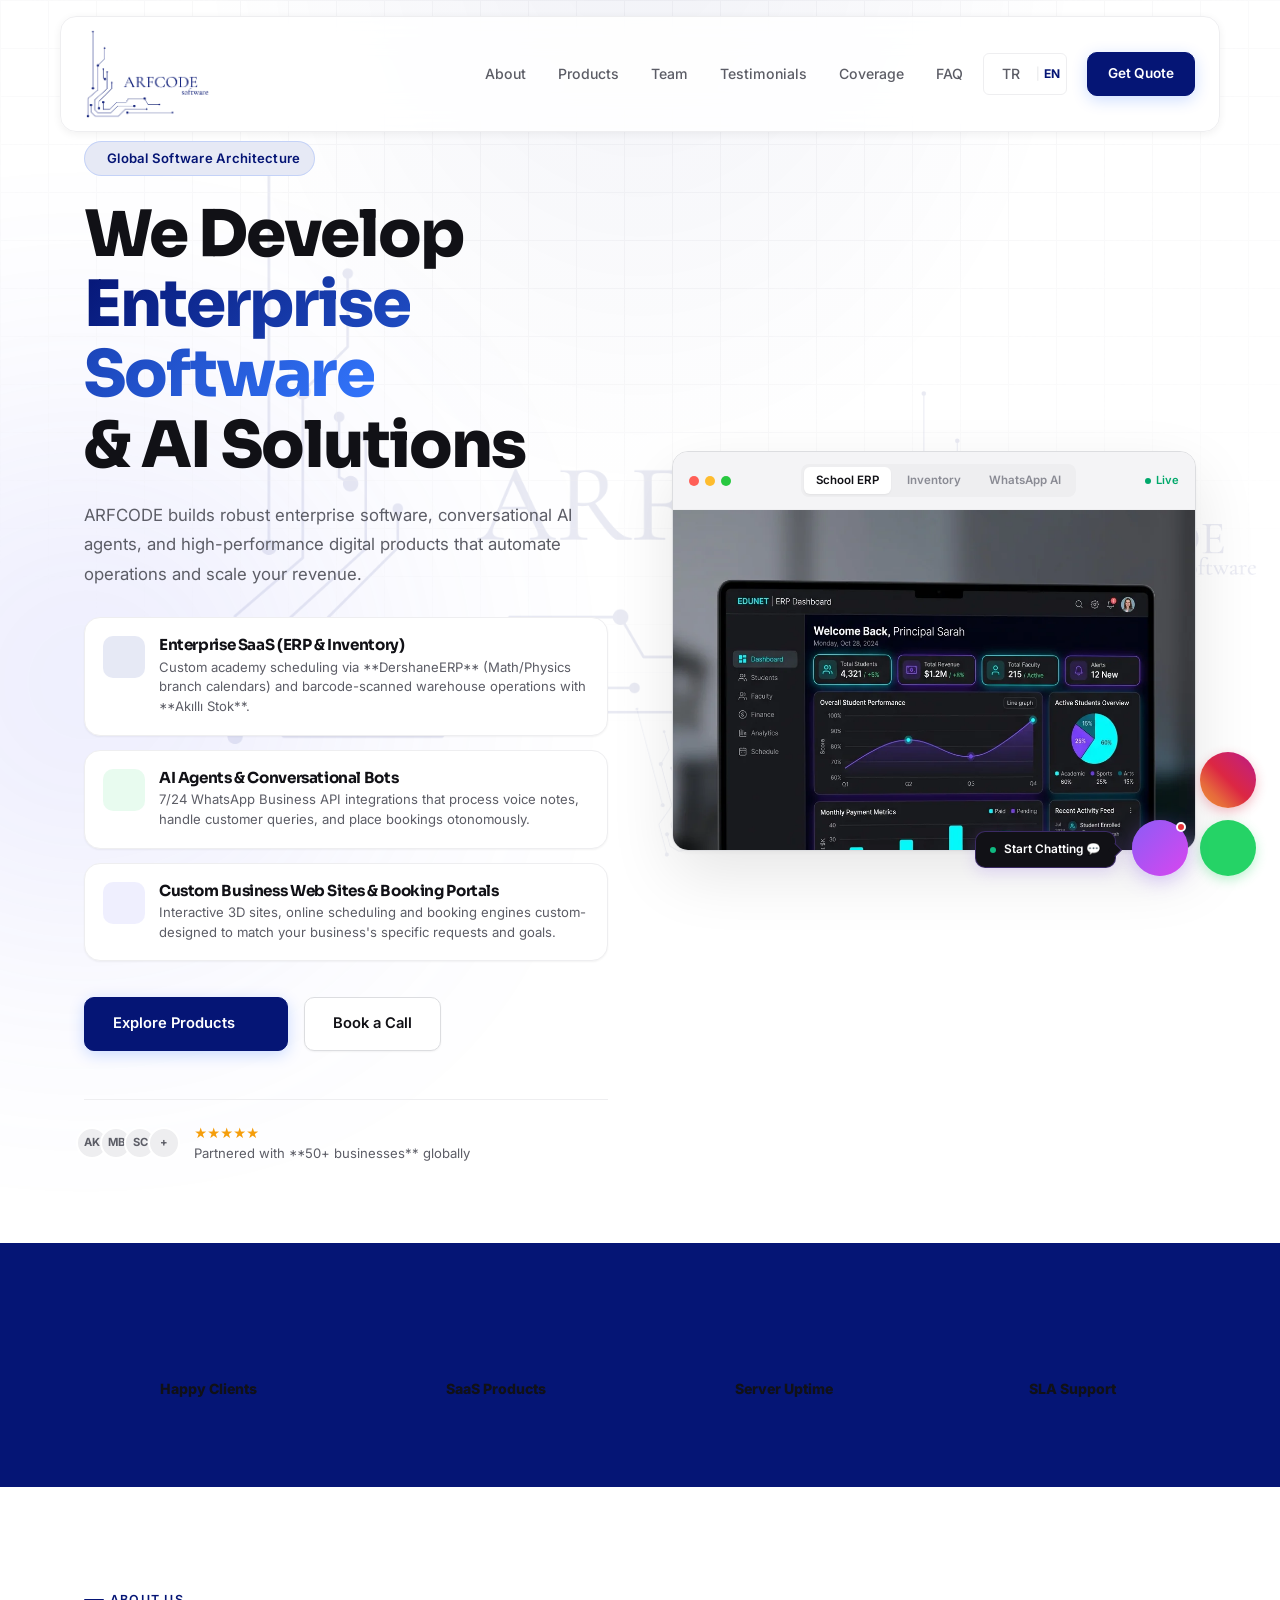
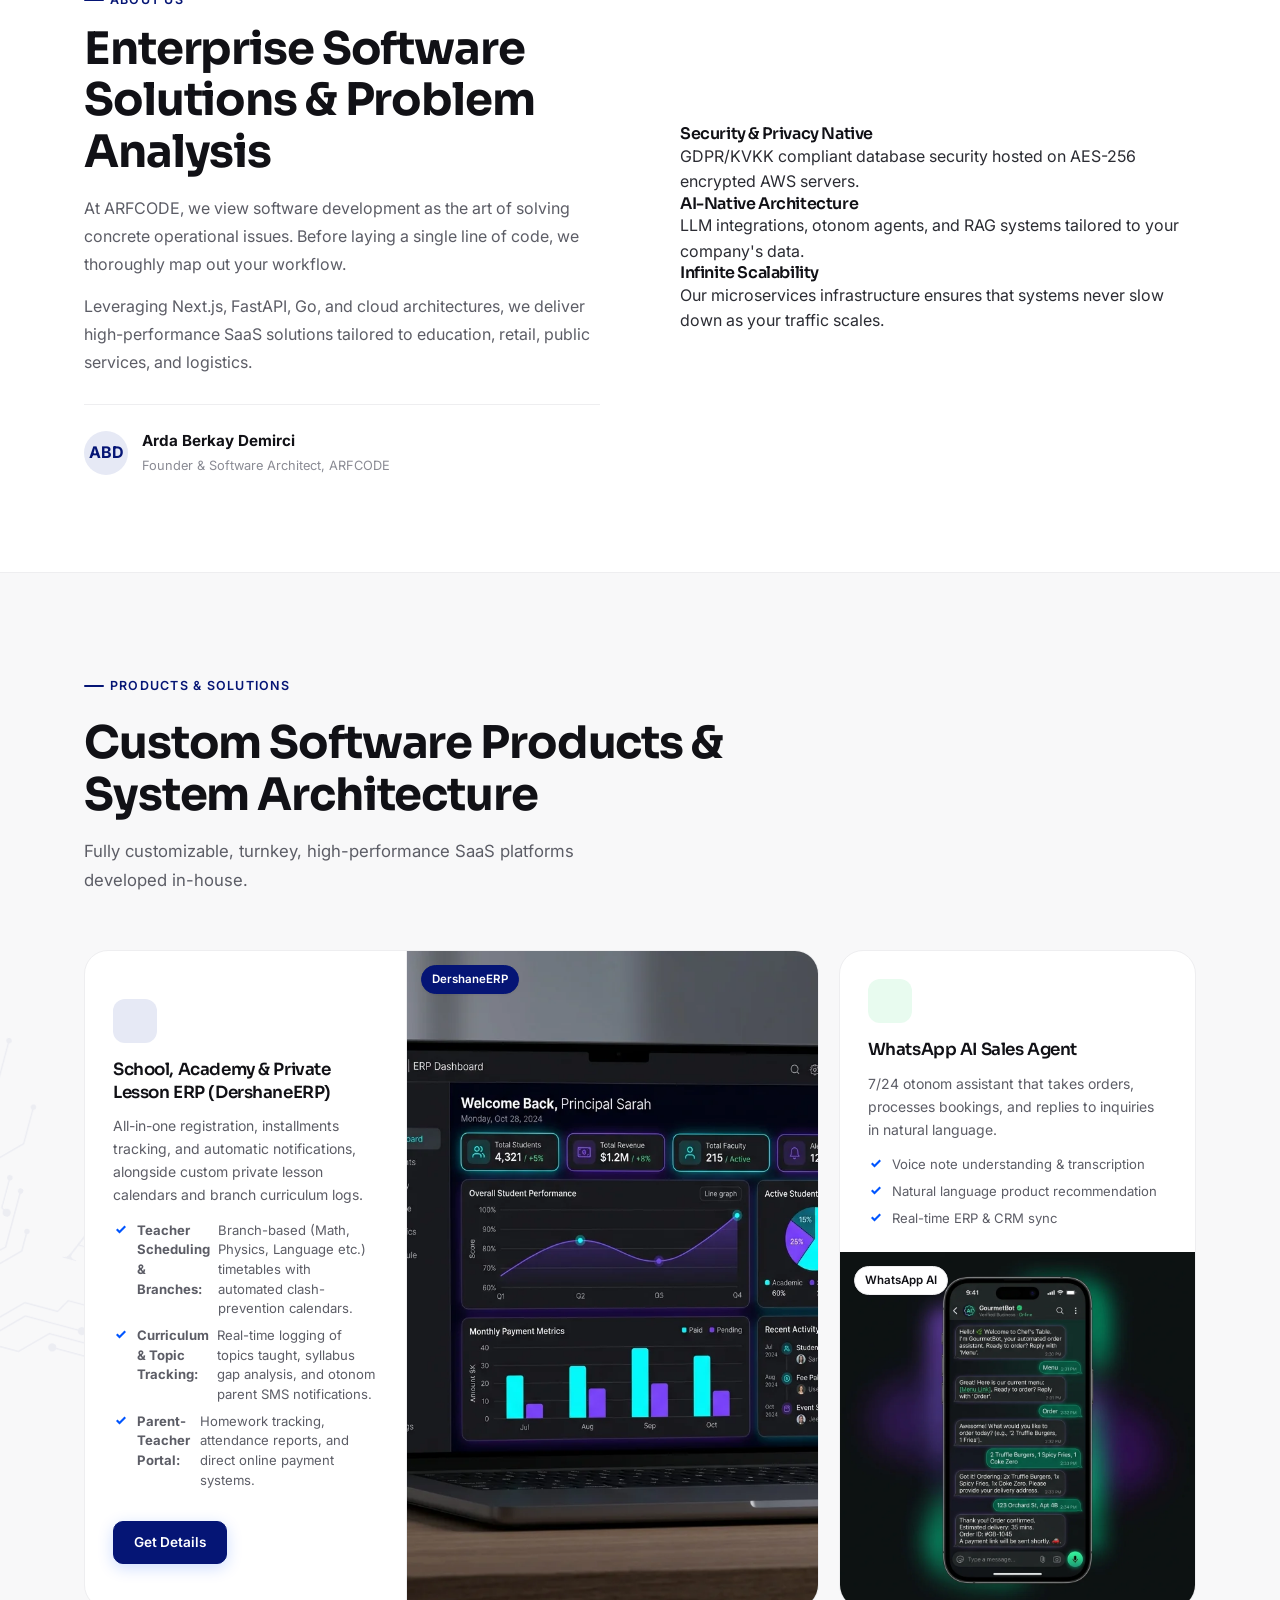
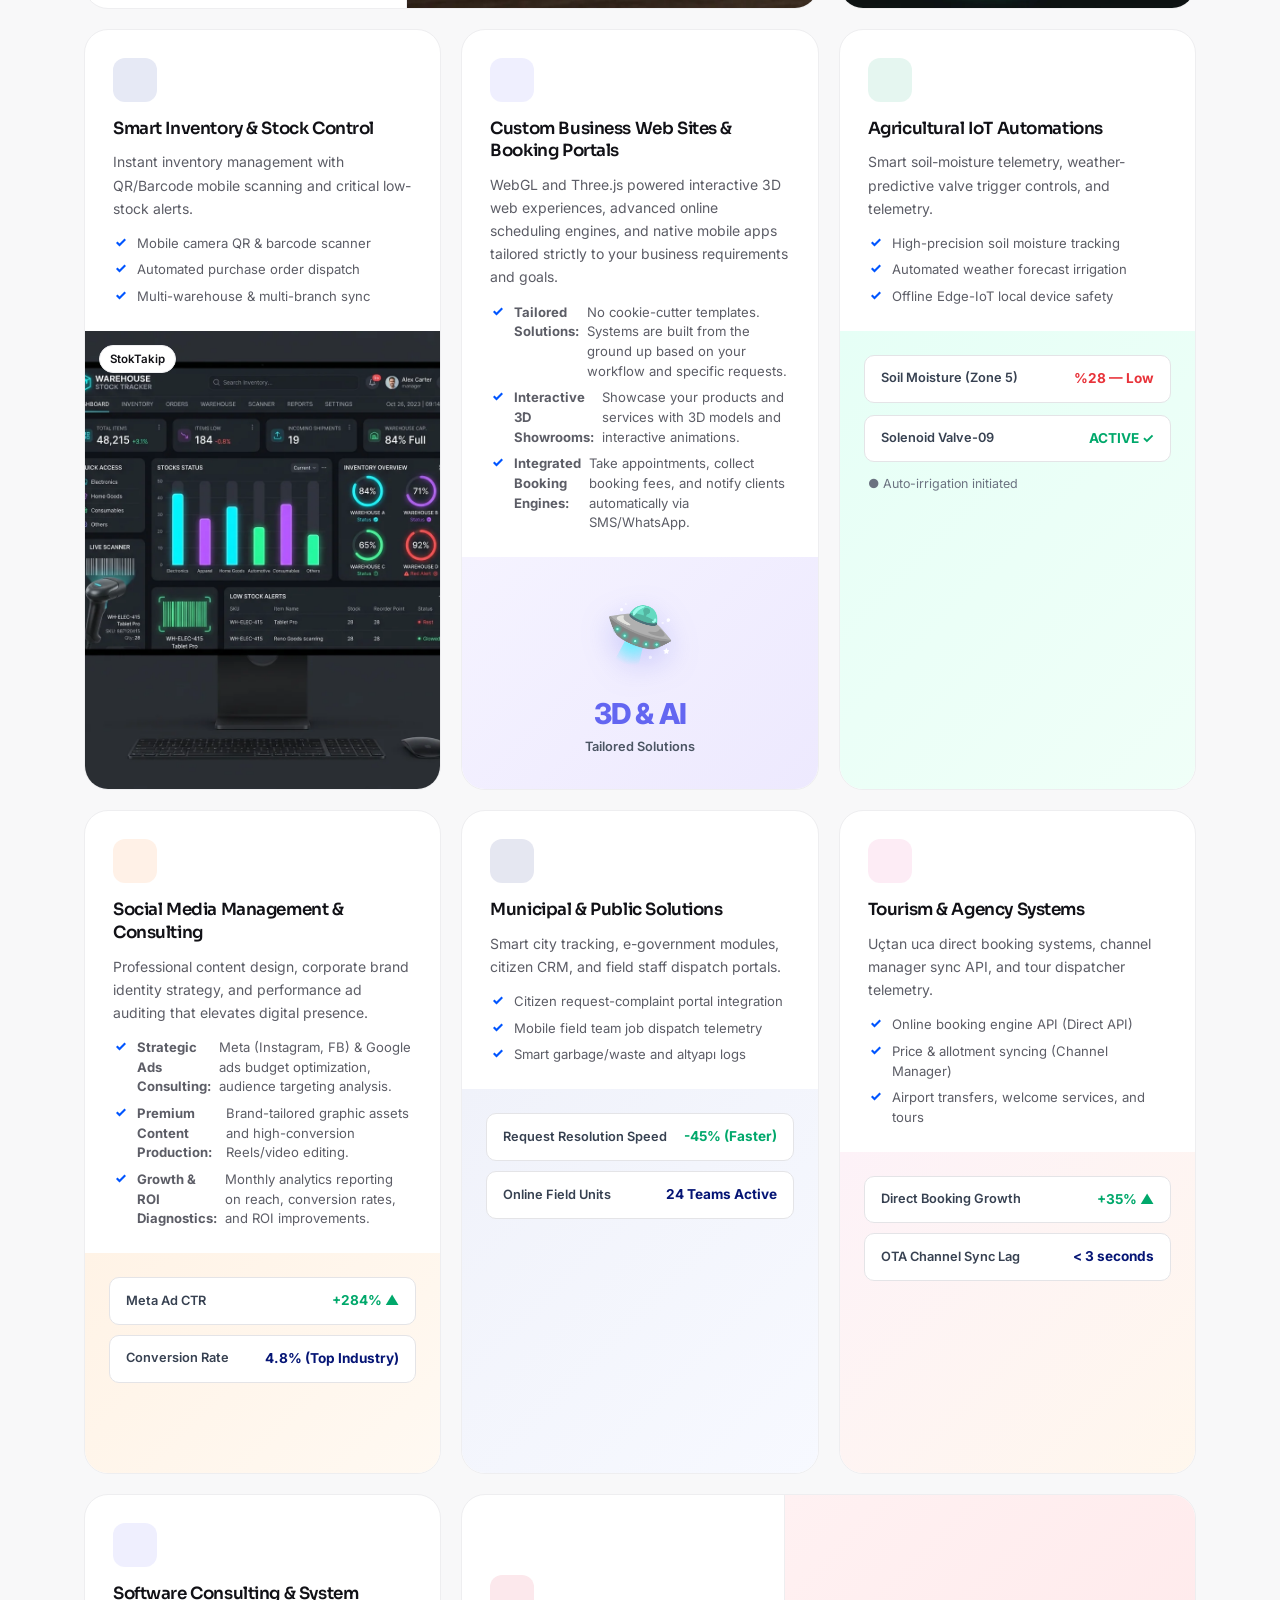
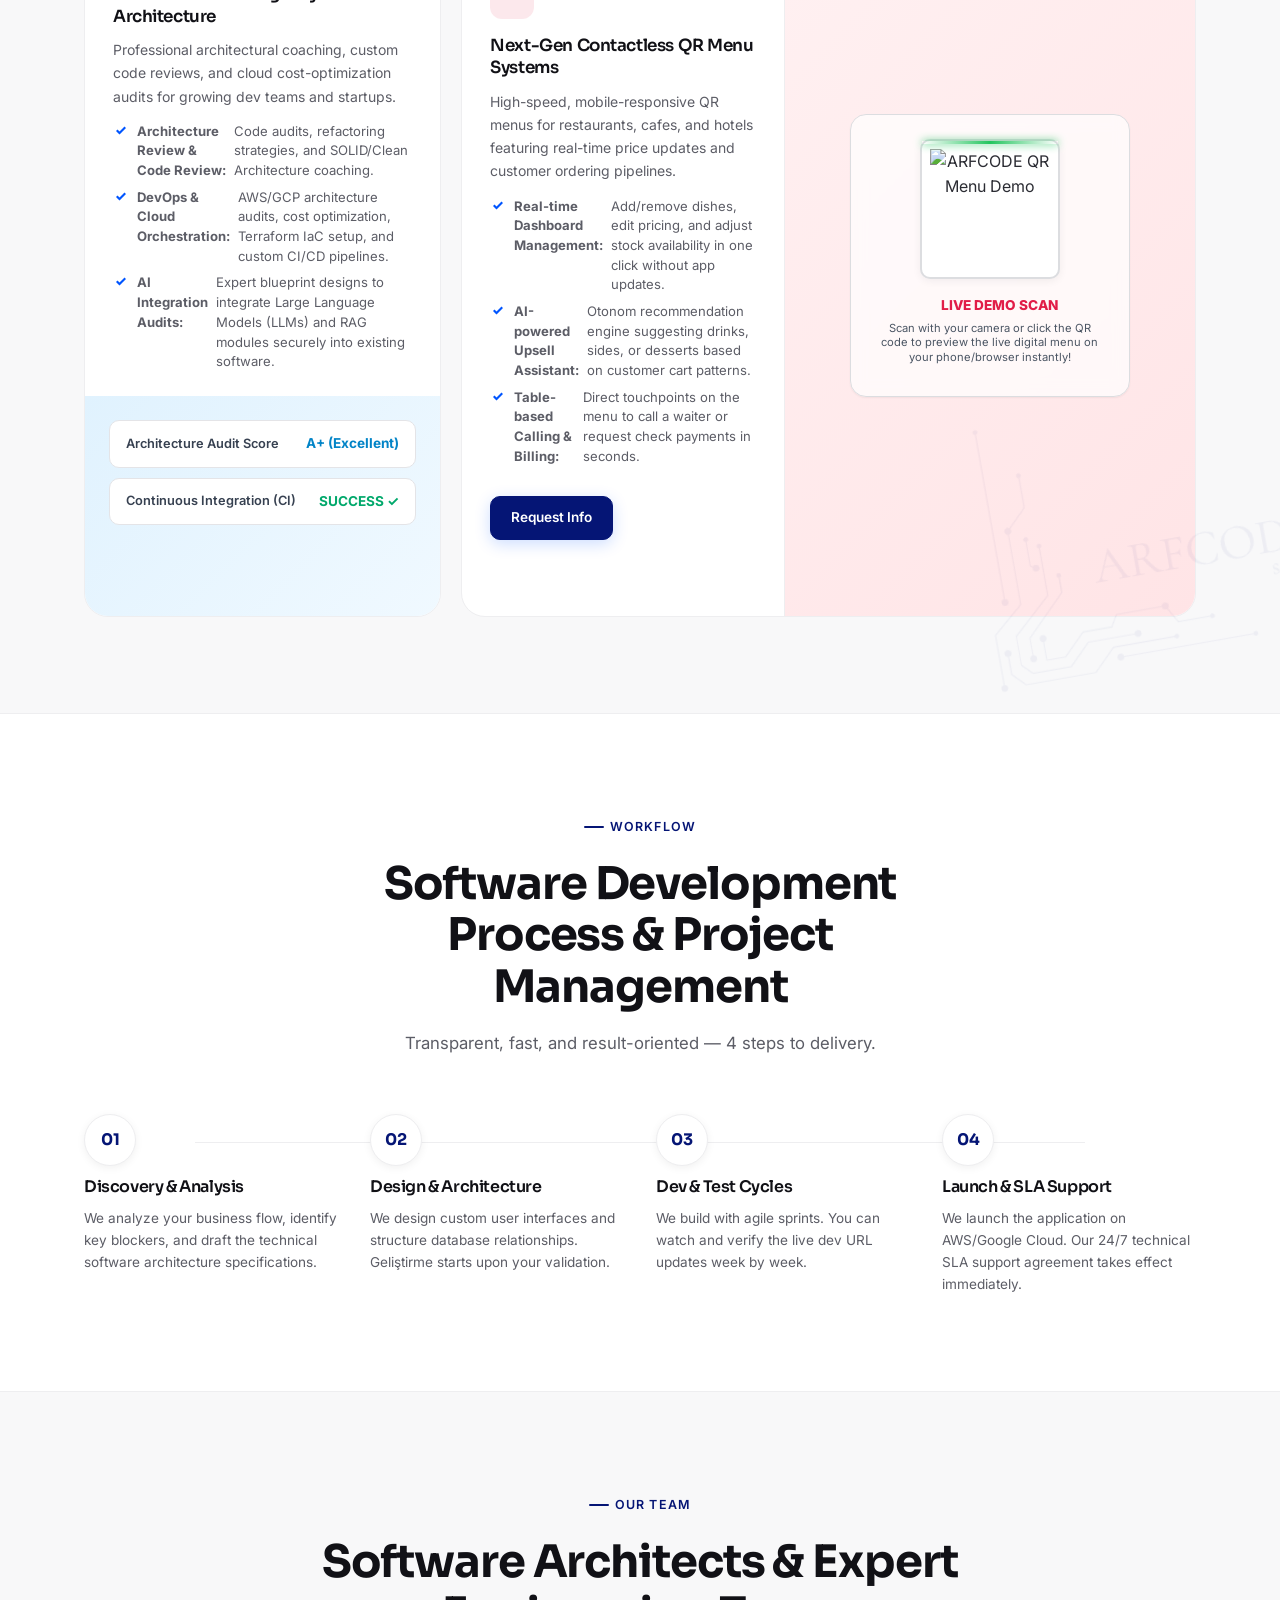
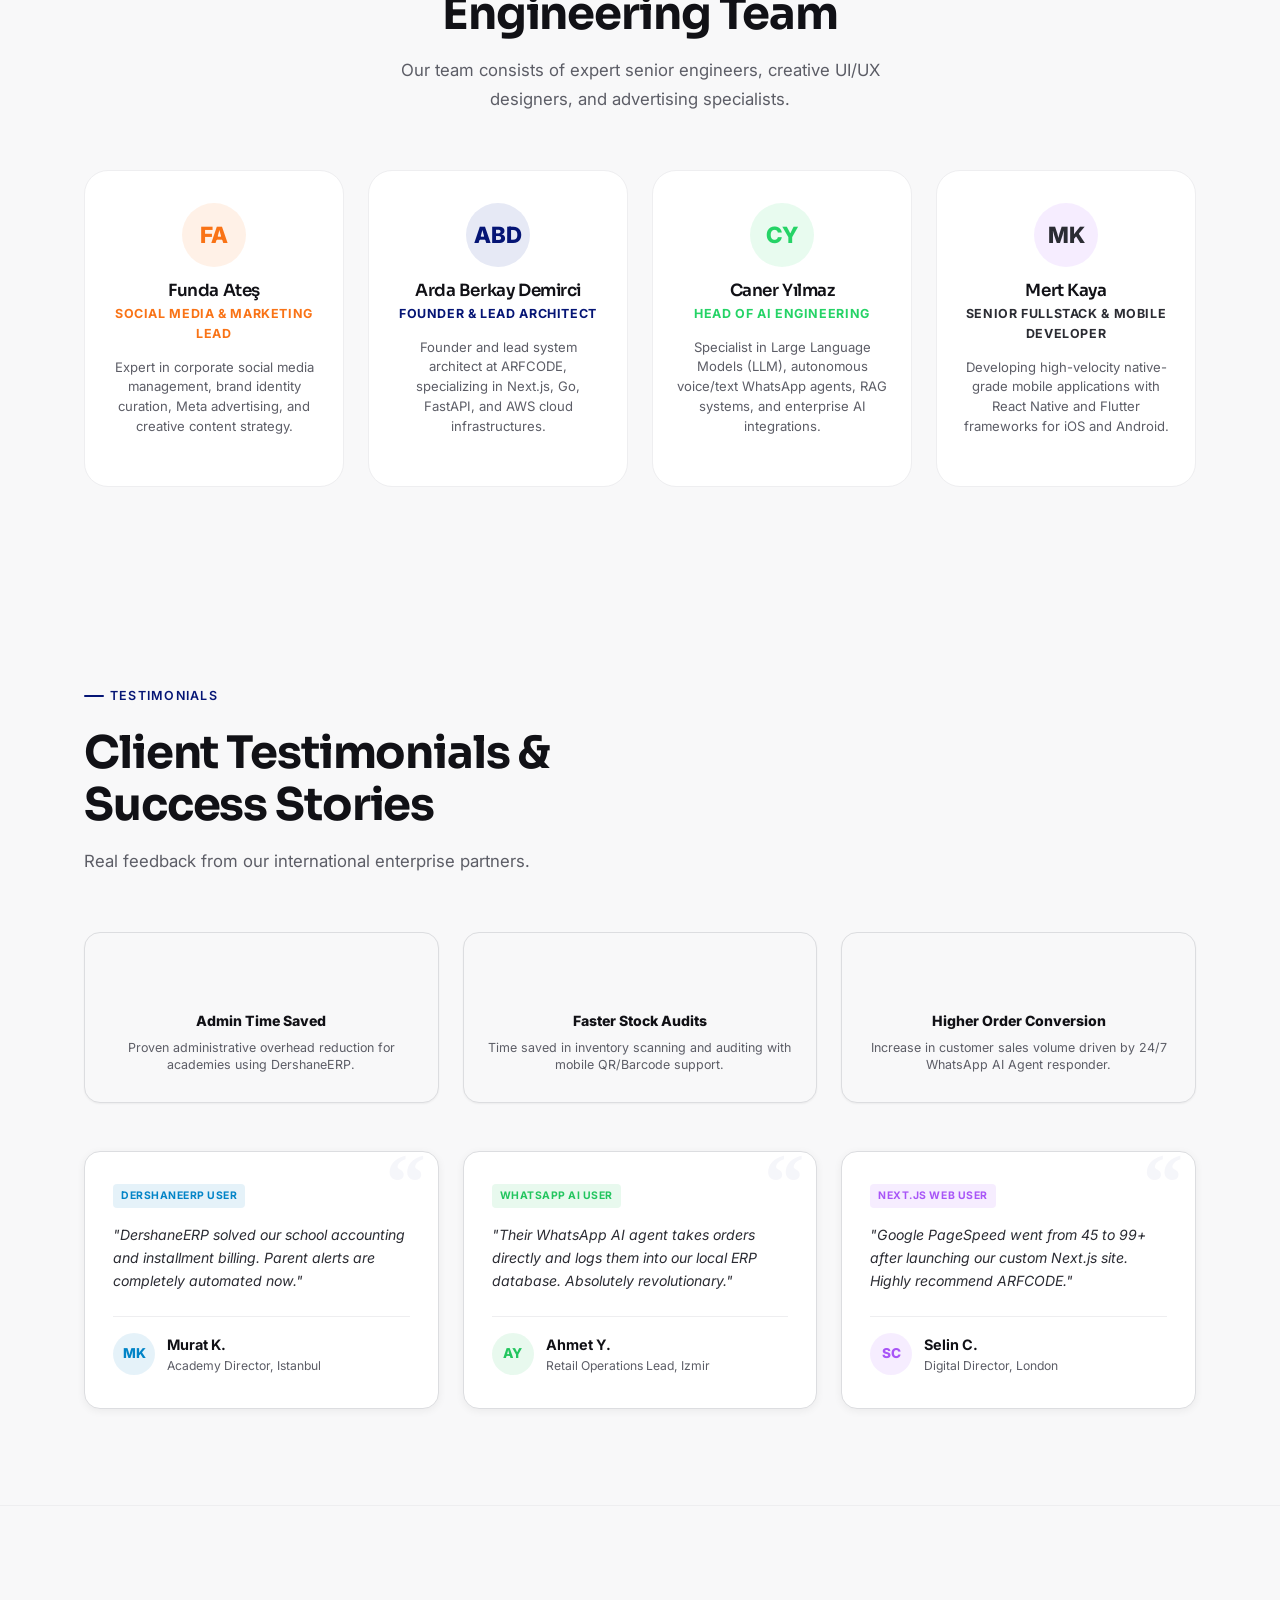
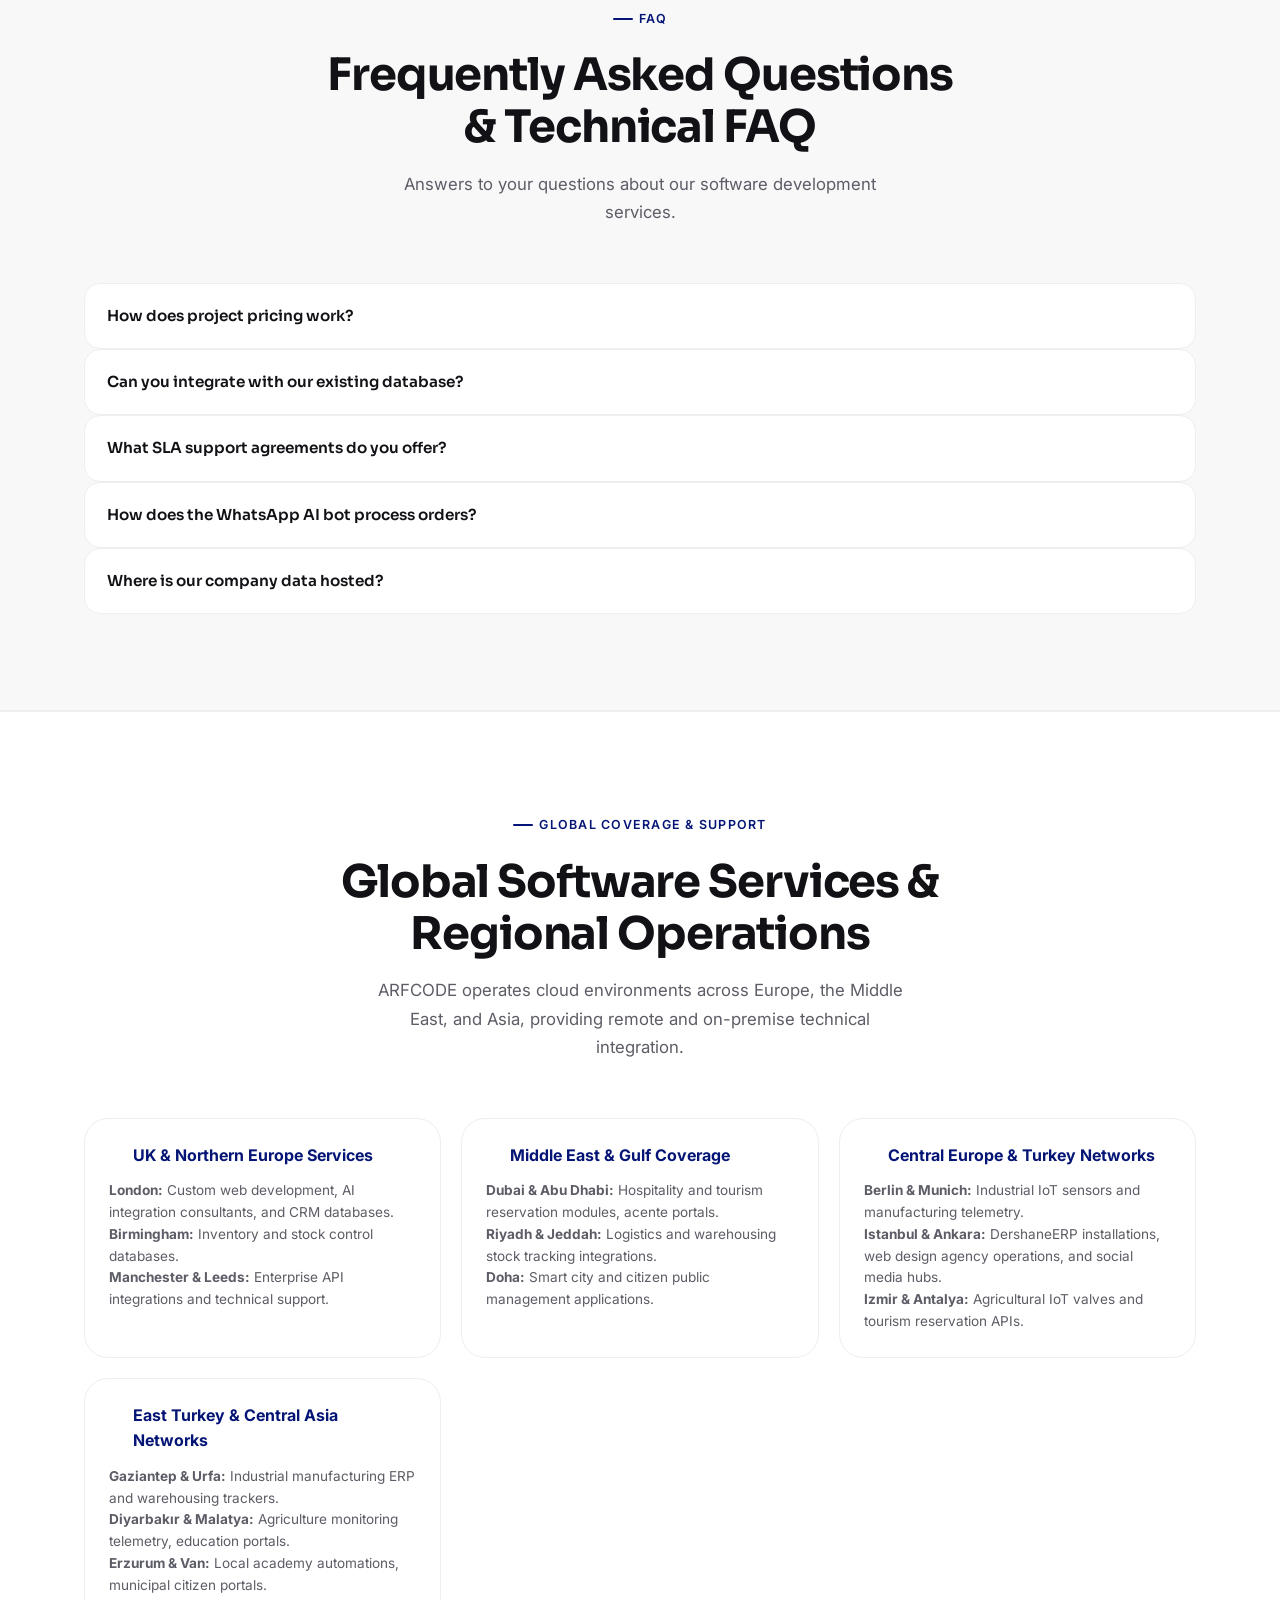
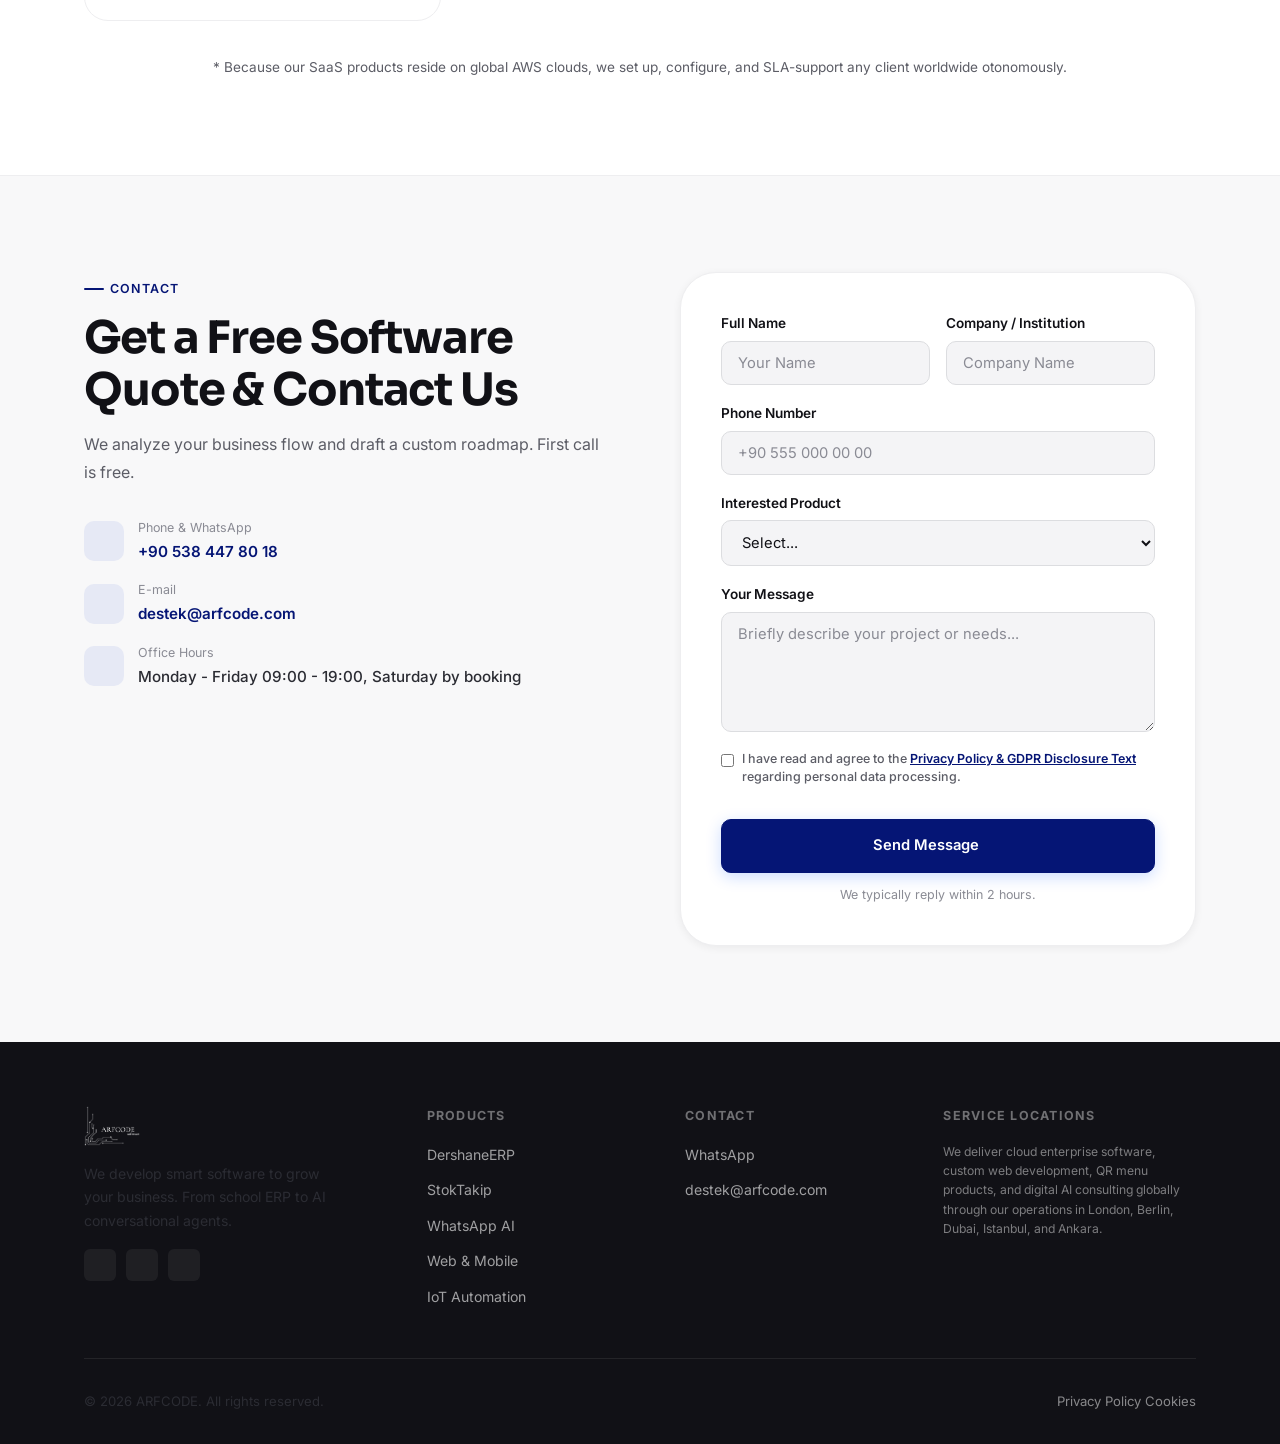
==== commit bbee5c7b: "stack floating buttons vertically on right" ====
--- a/index-en.html
+++ b/index-en.html
@@ -1667,7 +1667,7 @@
   </a>
 
   <!-- Floating Instagram Button -->
-  <a href="https://www.instagram.com/faraaksesuar?utm_source=qr" target="_blank" rel="noopener noreferrer" aria-label="Follow us on Instagram" id="instagram-float" style="position: fixed; bottom: 24px; left: 24px; width: 56px; height: 56px; background: linear-gradient(45deg, #f09433 0%, #e6683c 25%, #dc2743 50%, #cc2366 75%, #bc1888 100%); color: #fff; border-radius: 50%; display: flex; align-items: center; justify-content: center; box-shadow: 0 4px 12px rgba(220,39,67,0.3); z-index: 2998; transition: all 0.3s ease;">
+  <a href="https://www.instagram.com/faraaksesuar?utm_source=qr" target="_blank" rel="noopener noreferrer" aria-label="Follow us on Instagram" id="instagram-float" style="position: fixed; bottom: 92px; right: 24px; width: 56px; height: 56px; background: linear-gradient(45deg, #f09433 0%, #e6683c 25%, #dc2743 50%, #cc2366 75%, #bc1888 100%); color: #fff; border-radius: 50%; display: flex; align-items: center; justify-content: center; box-shadow: 0 4px 12px rgba(220,39,67,0.3); z-index: 2998; transition: all 0.3s ease;">
     <i data-feather="instagram" style="width: 26px; height: 26px;"></i>
   </a>
 
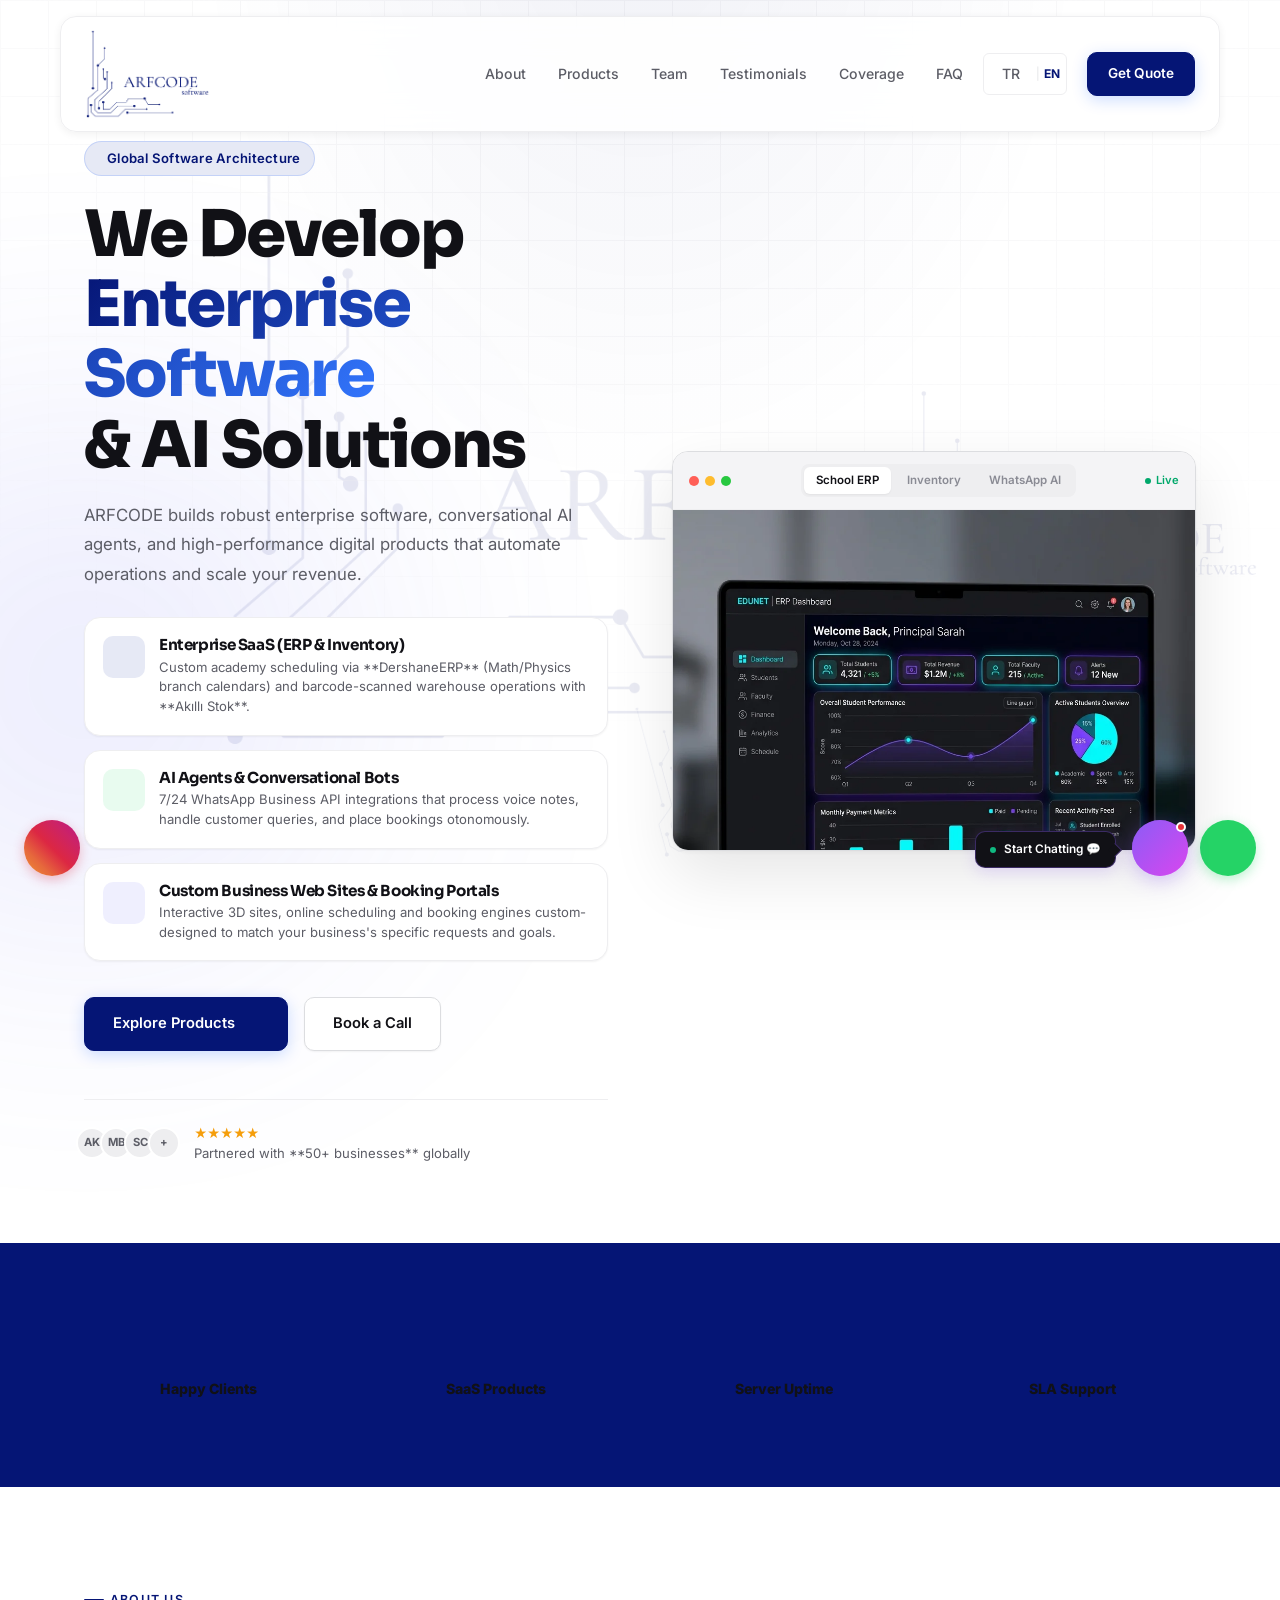
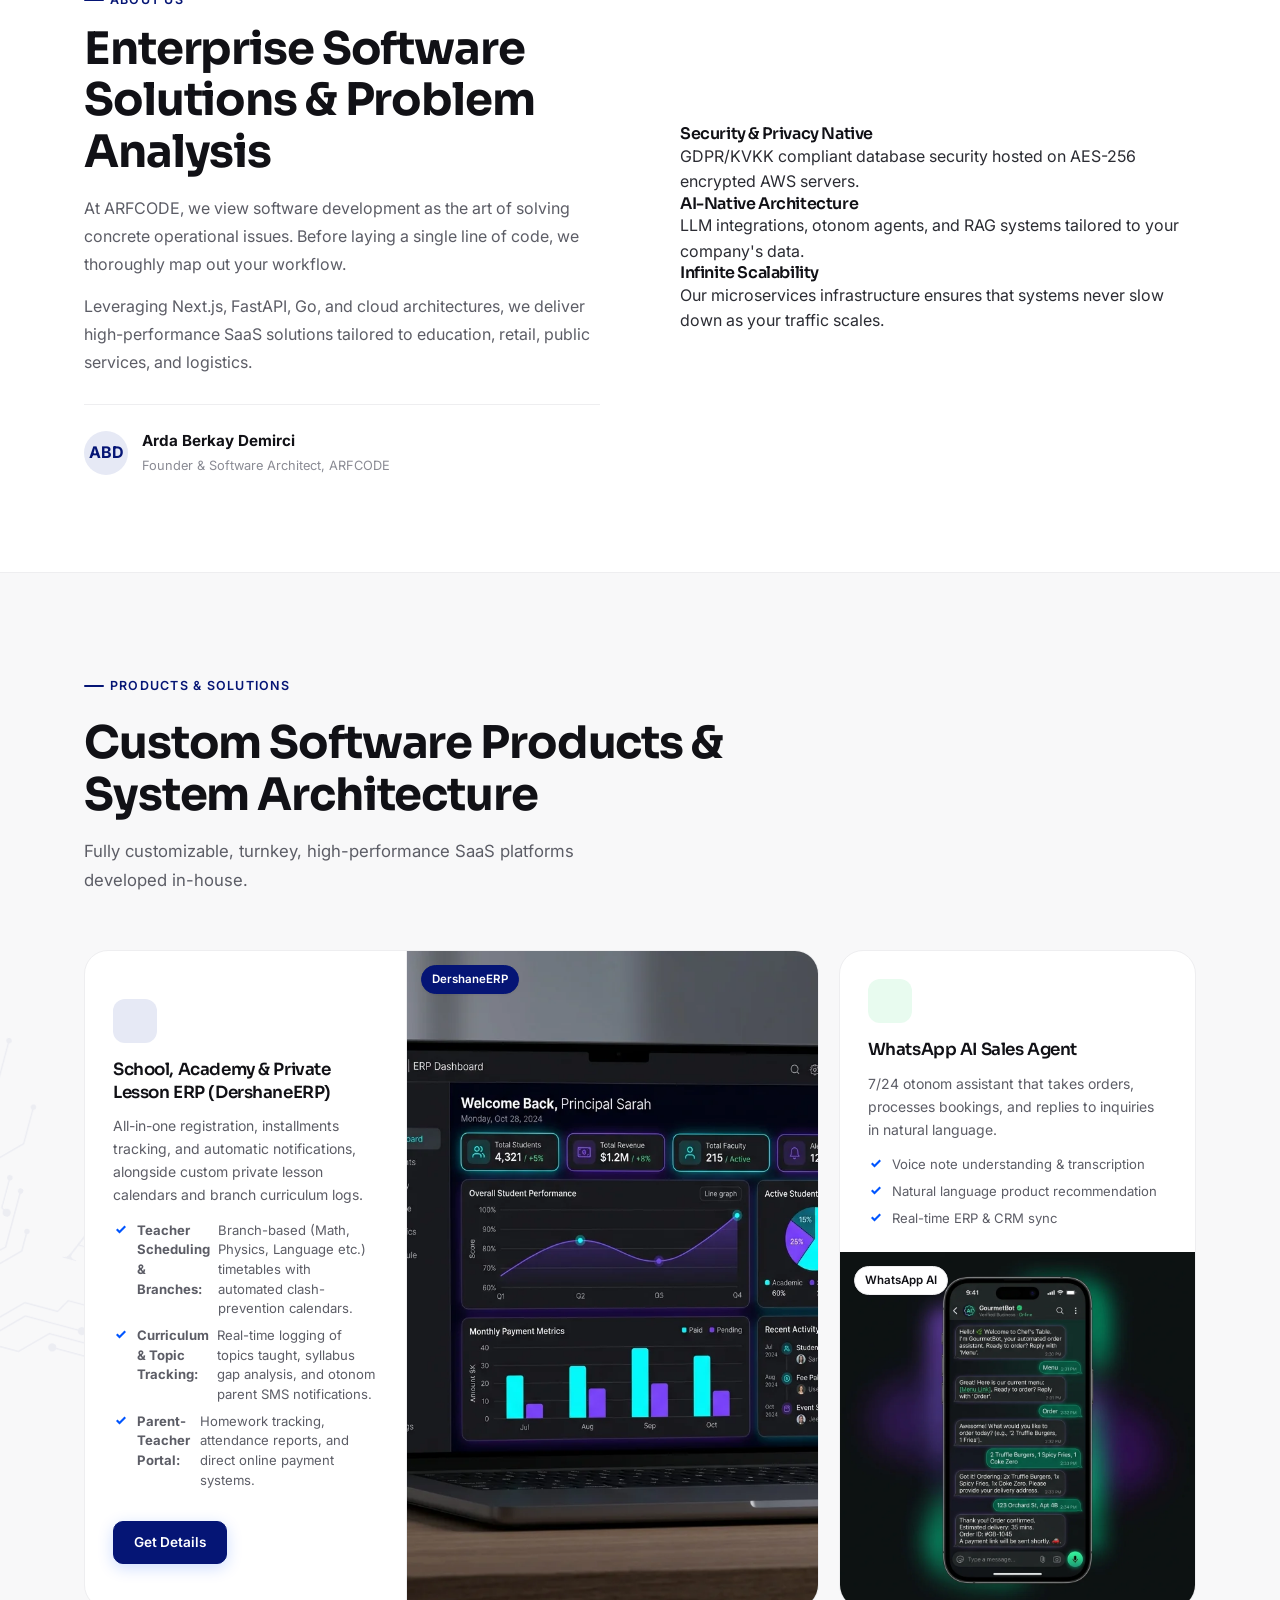
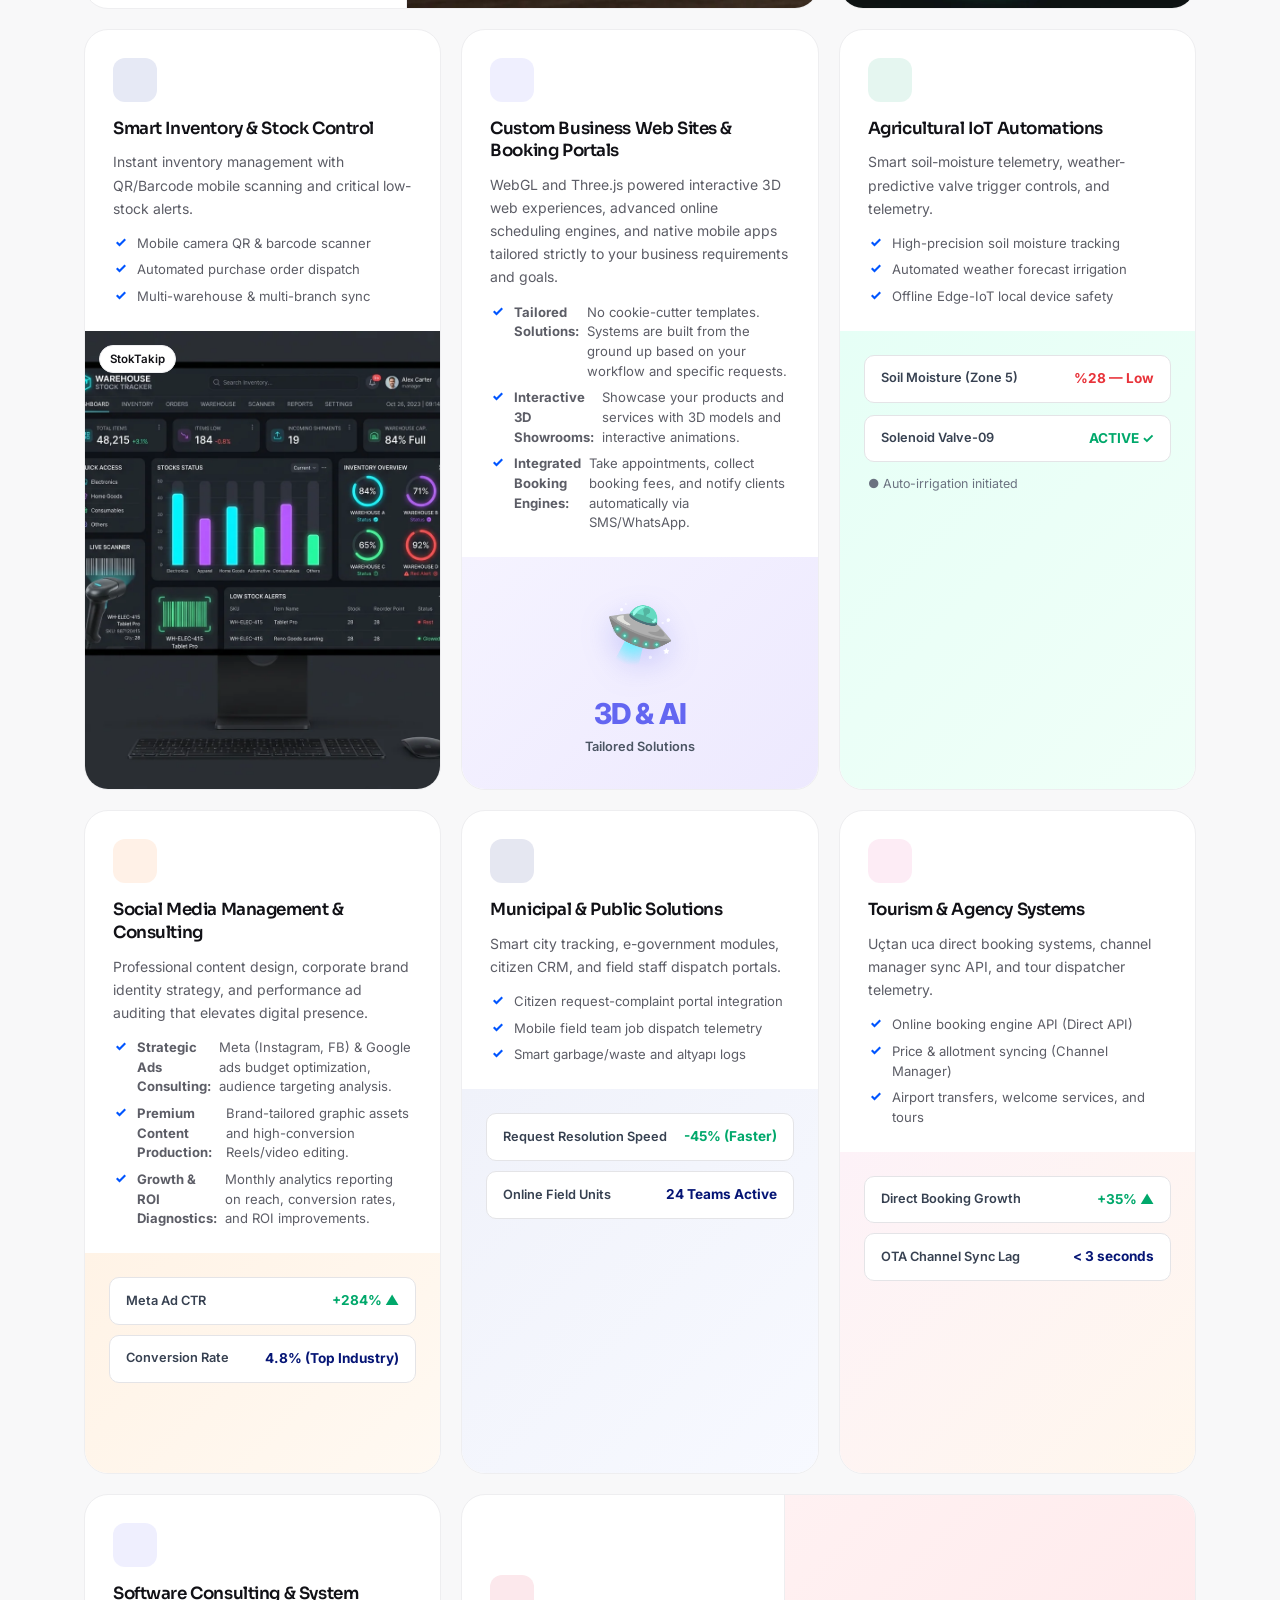
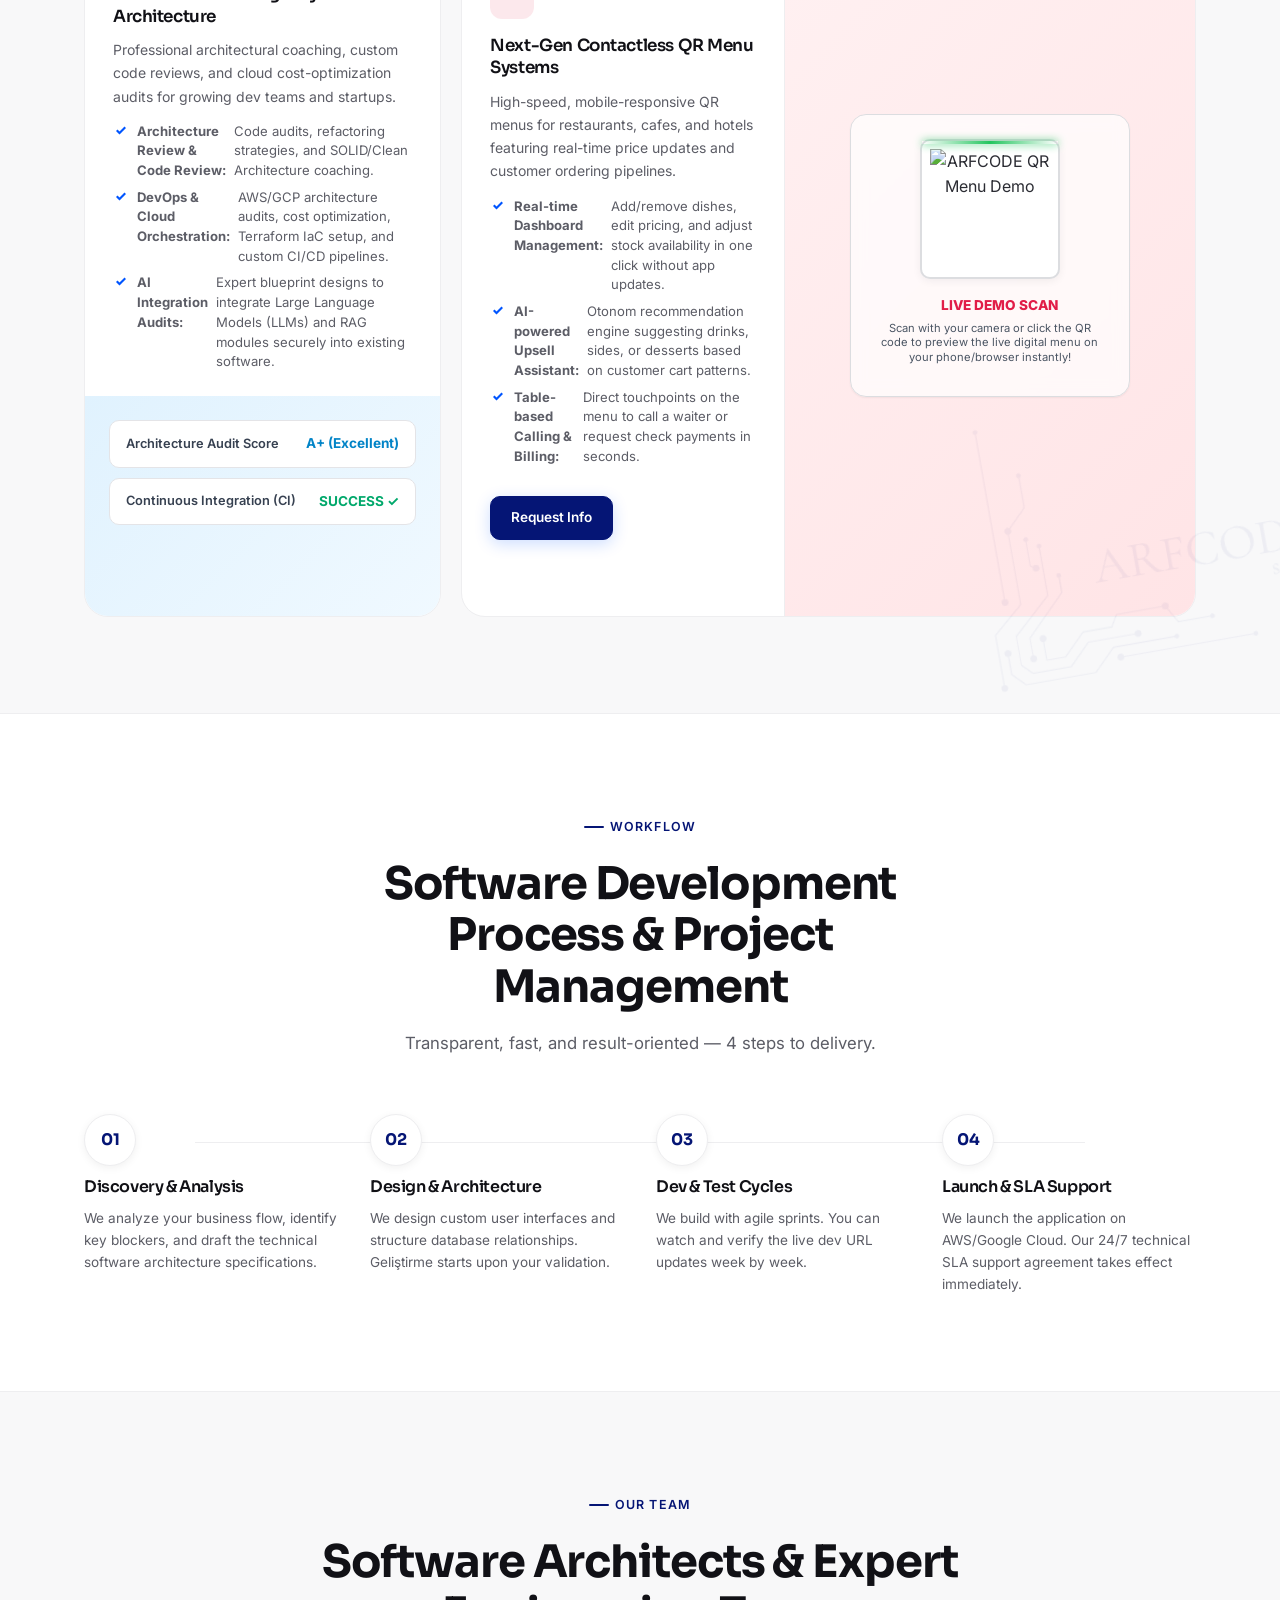
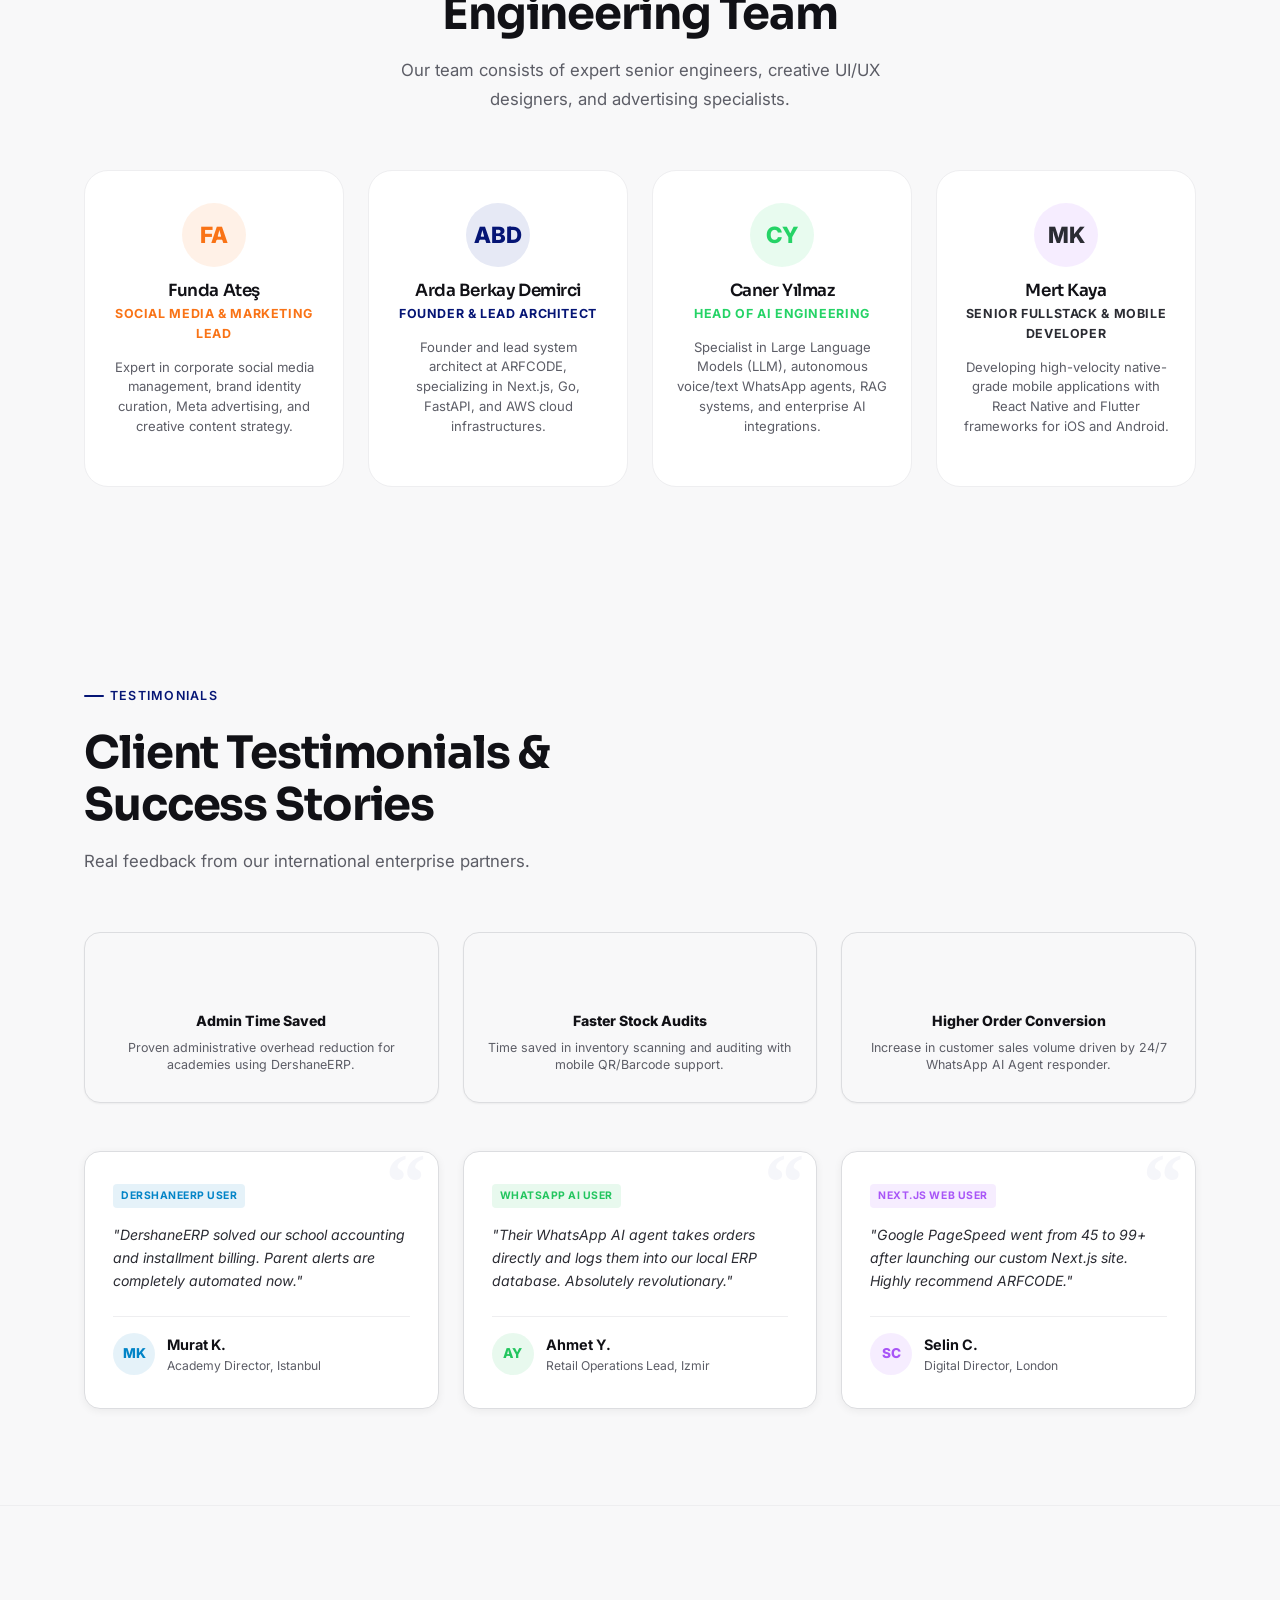
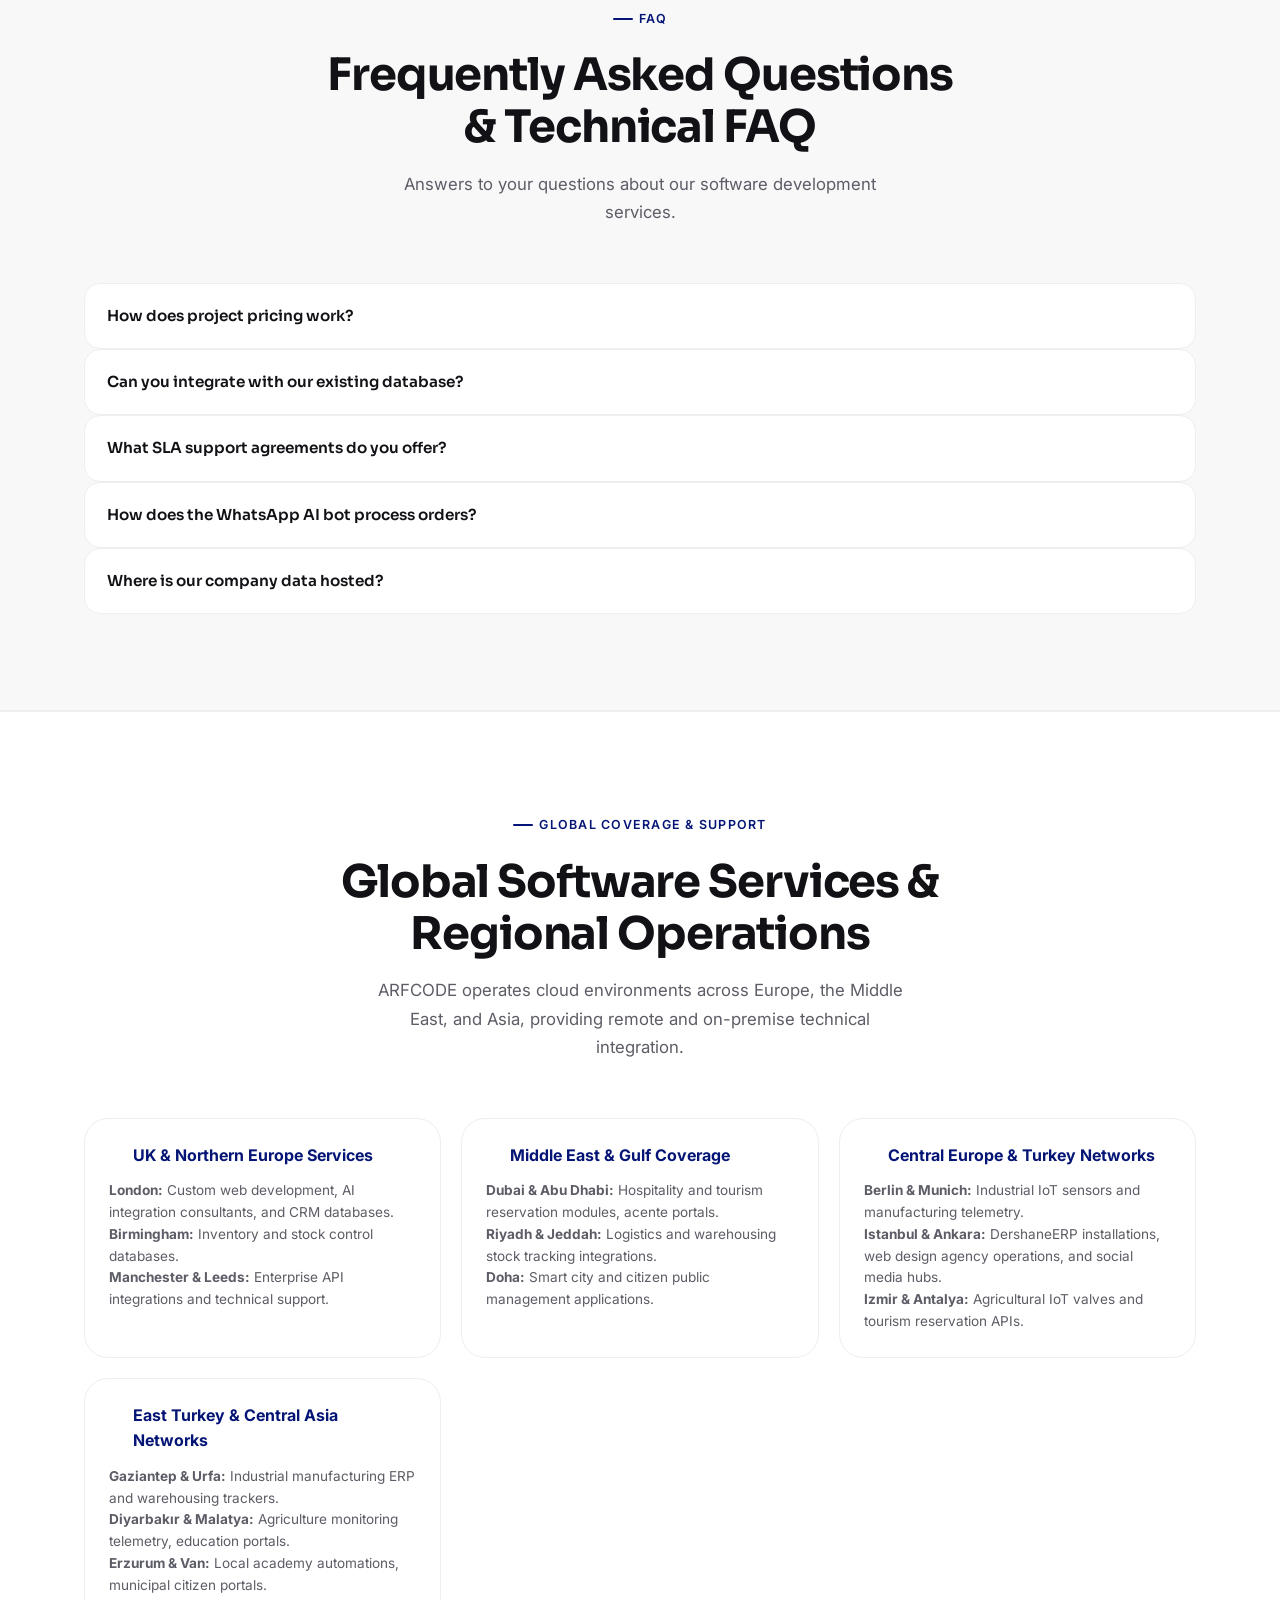
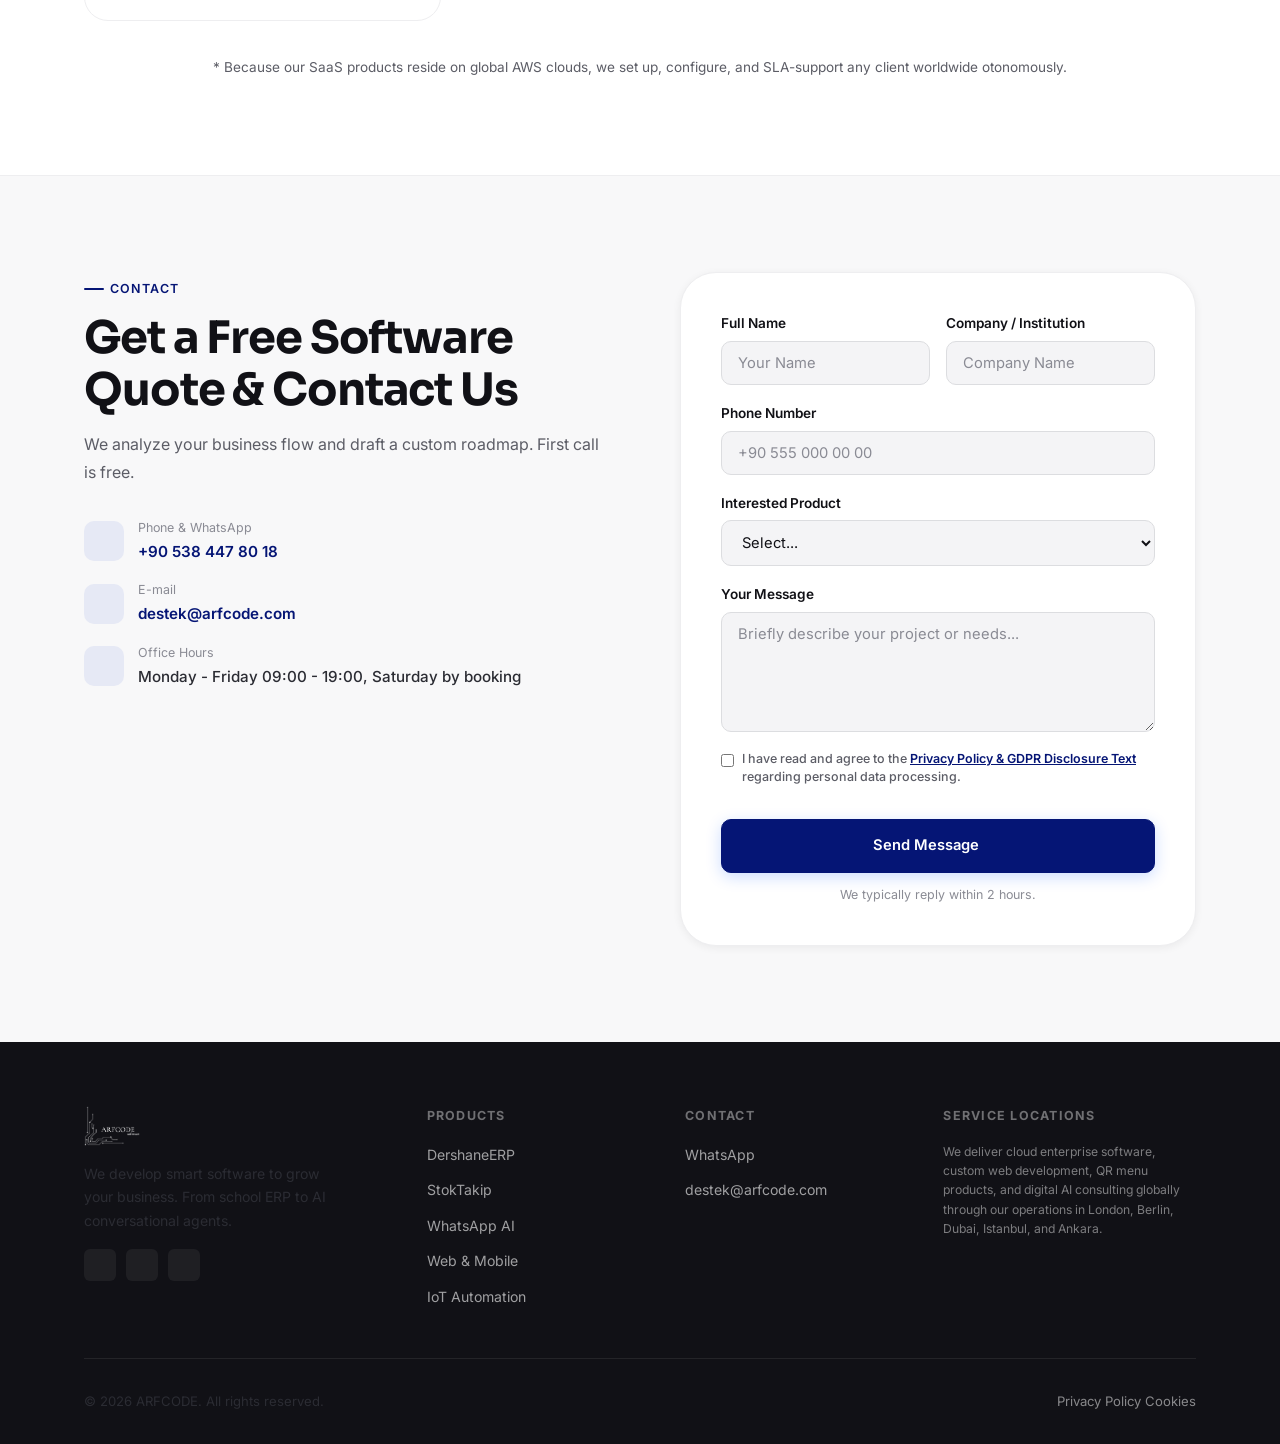
==== commit 9f7a24ae: "move Instagram floating button back to bottom-left to avoid overlap" ====
--- a/index-en.html
+++ b/index-en.html
@@ -1667,7 +1667,7 @@
   </a>
 
   <!-- Floating Instagram Button -->
-  <a href="https://www.instagram.com/faraaksesuar?utm_source=qr" target="_blank" rel="noopener noreferrer" aria-label="Follow us on Instagram" id="instagram-float" style="position: fixed; bottom: 92px; right: 24px; width: 56px; height: 56px; background: linear-gradient(45deg, #f09433 0%, #e6683c 25%, #dc2743 50%, #cc2366 75%, #bc1888 100%); color: #fff; border-radius: 50%; display: flex; align-items: center; justify-content: center; box-shadow: 0 4px 12px rgba(220,39,67,0.3); z-index: 2998; transition: all 0.3s ease;">
+  <a href="https://www.instagram.com/faraaksesuar?utm_source=qr" target="_blank" rel="noopener noreferrer" aria-label="Follow us on Instagram" id="instagram-float" style="position: fixed; bottom: 24px; left: 24px; width: 56px; height: 56px; background: linear-gradient(45deg, #f09433 0%, #e6683c 25%, #dc2743 50%, #cc2366 75%, #bc1888 100%); color: #fff; border-radius: 50%; display: flex; align-items: center; justify-content: center; box-shadow: 0 4px 12px rgba(220,39,67,0.3); z-index: 2998; transition: all 0.3s ease;">
     <i data-feather="instagram" style="width: 26px; height: 26px;"></i>
   </a>
 
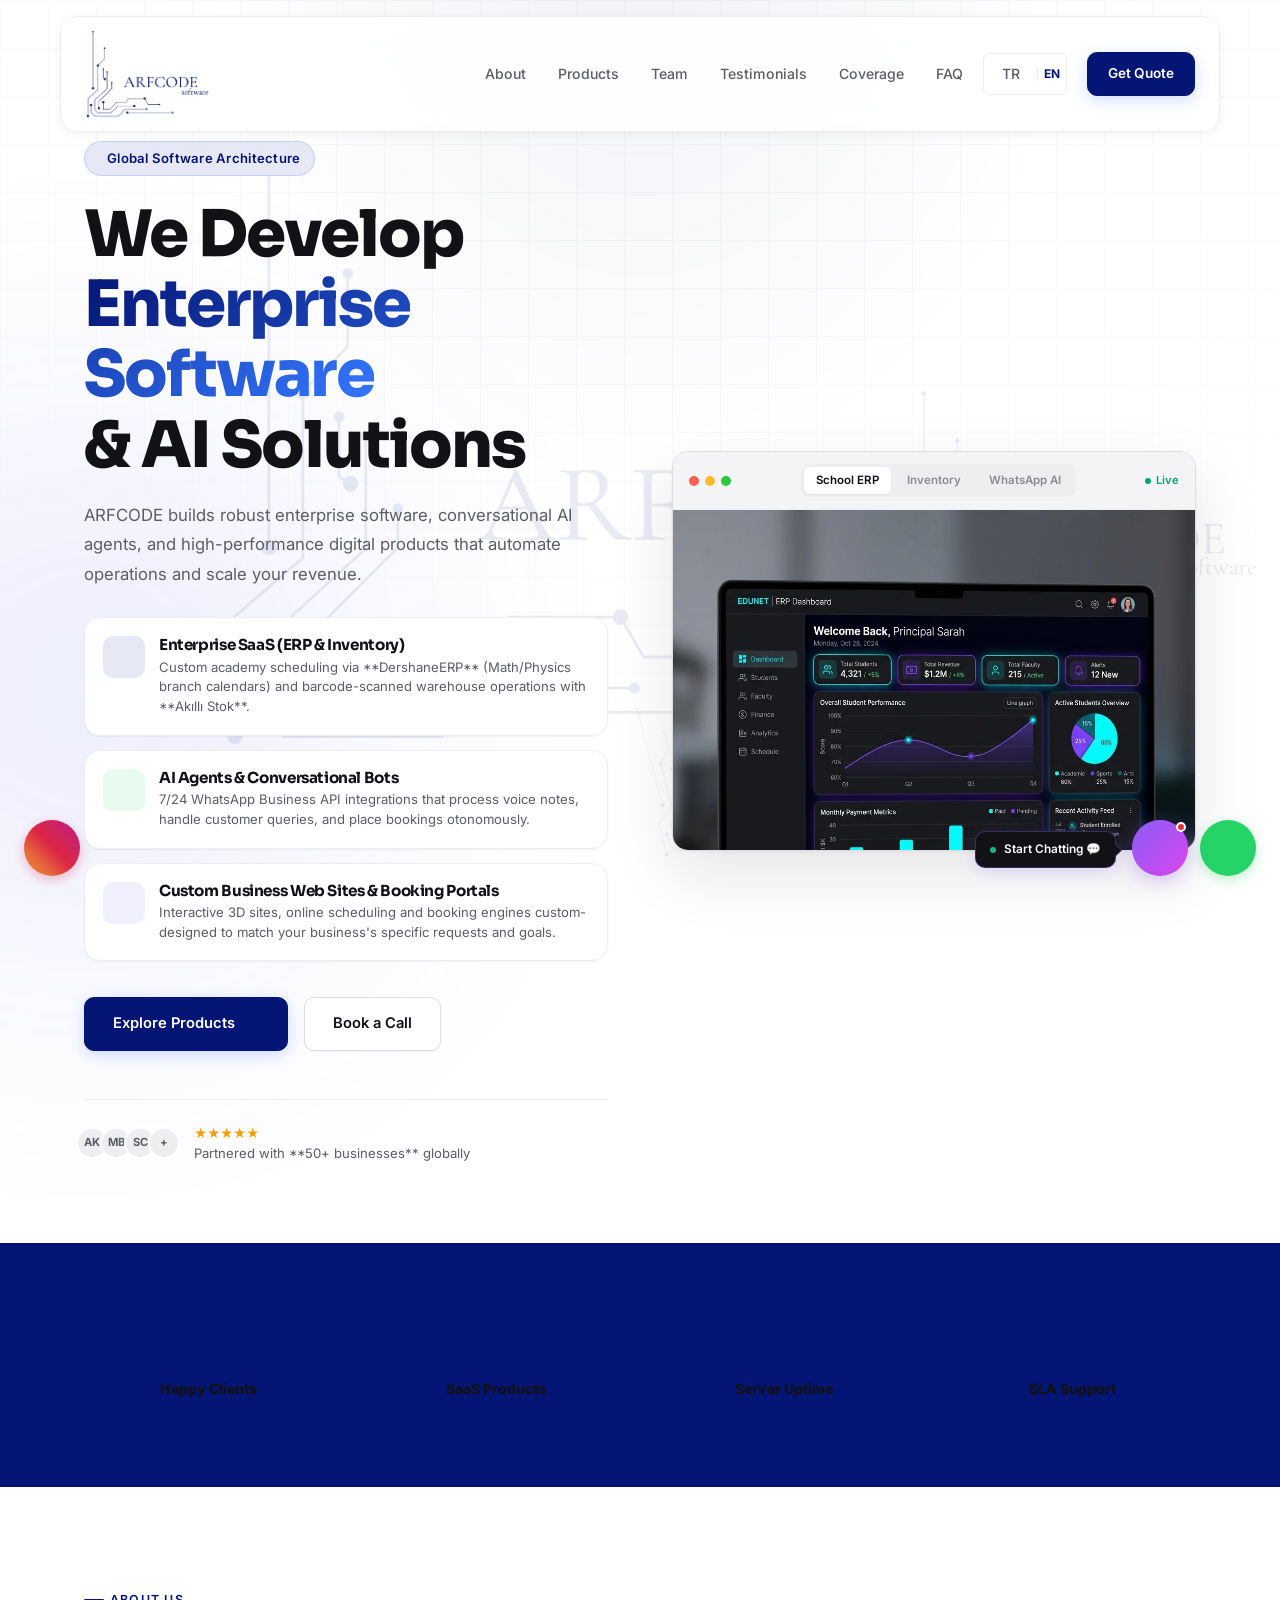
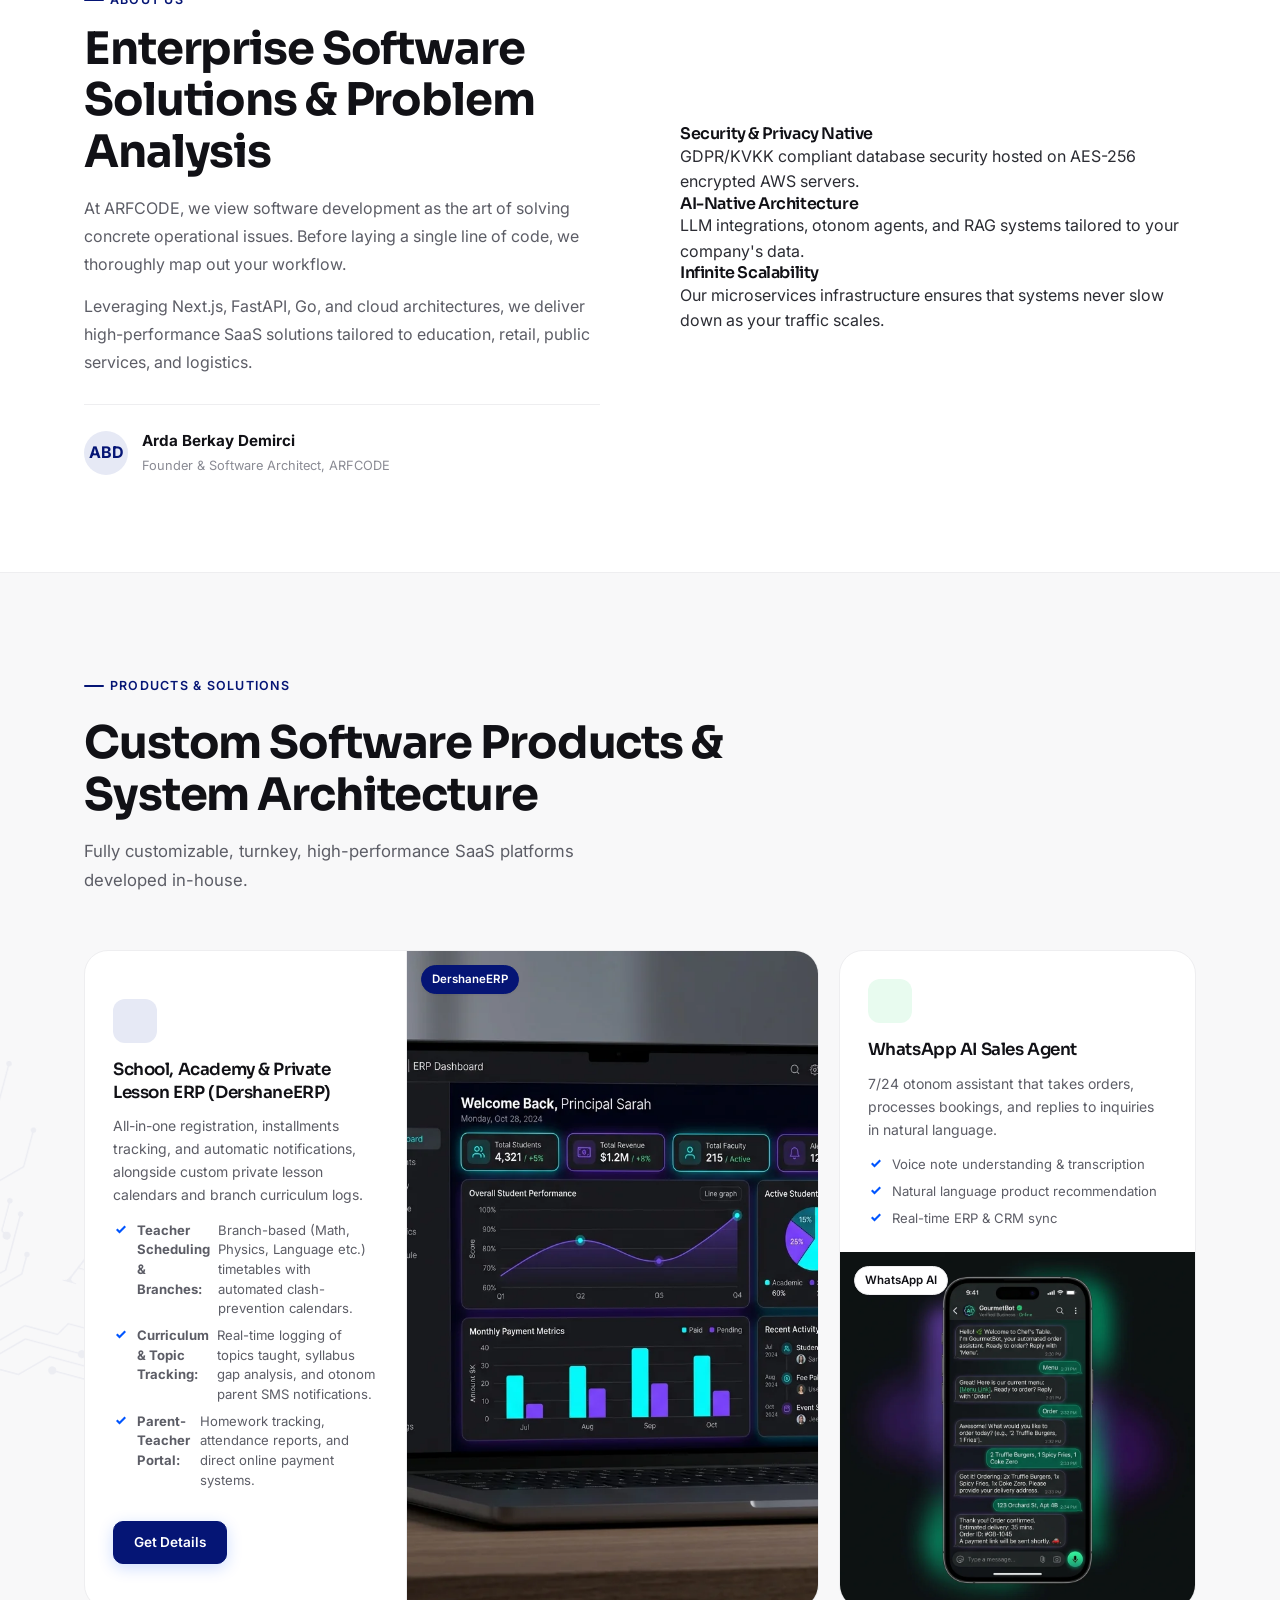
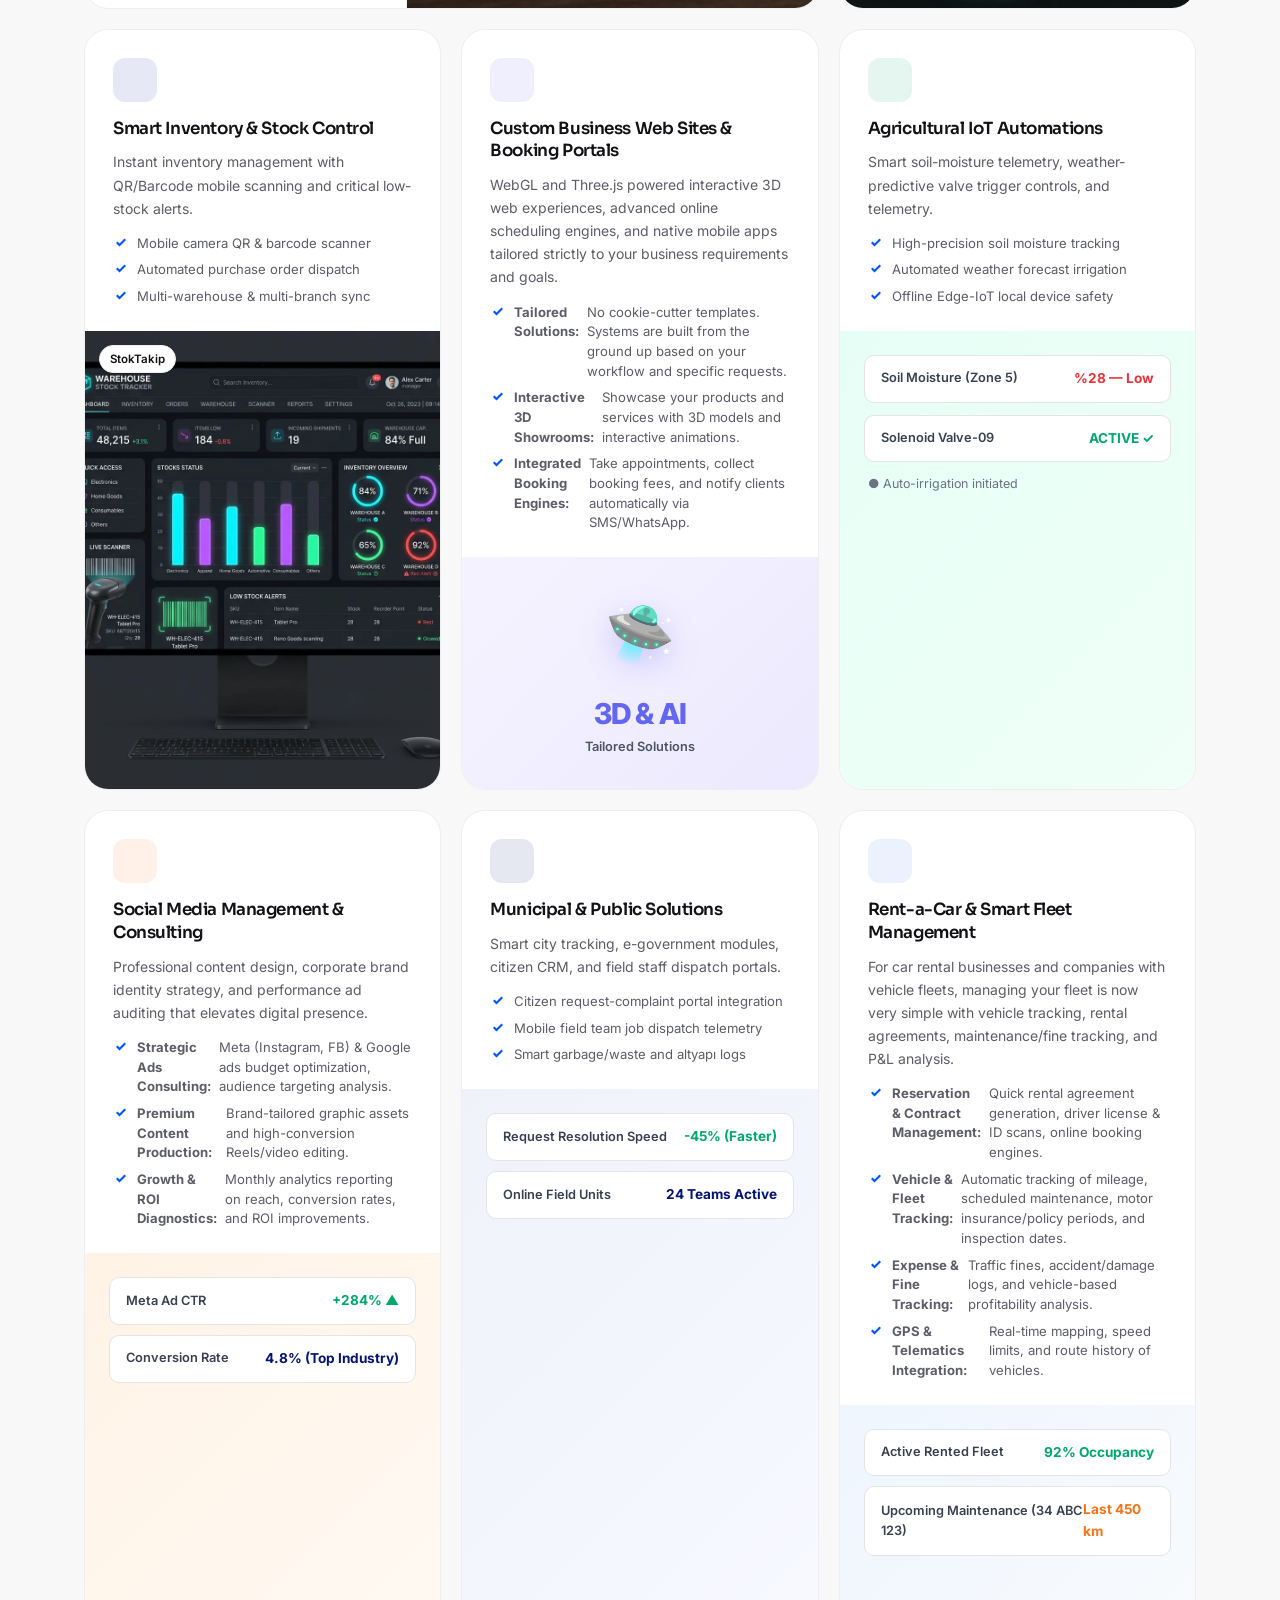
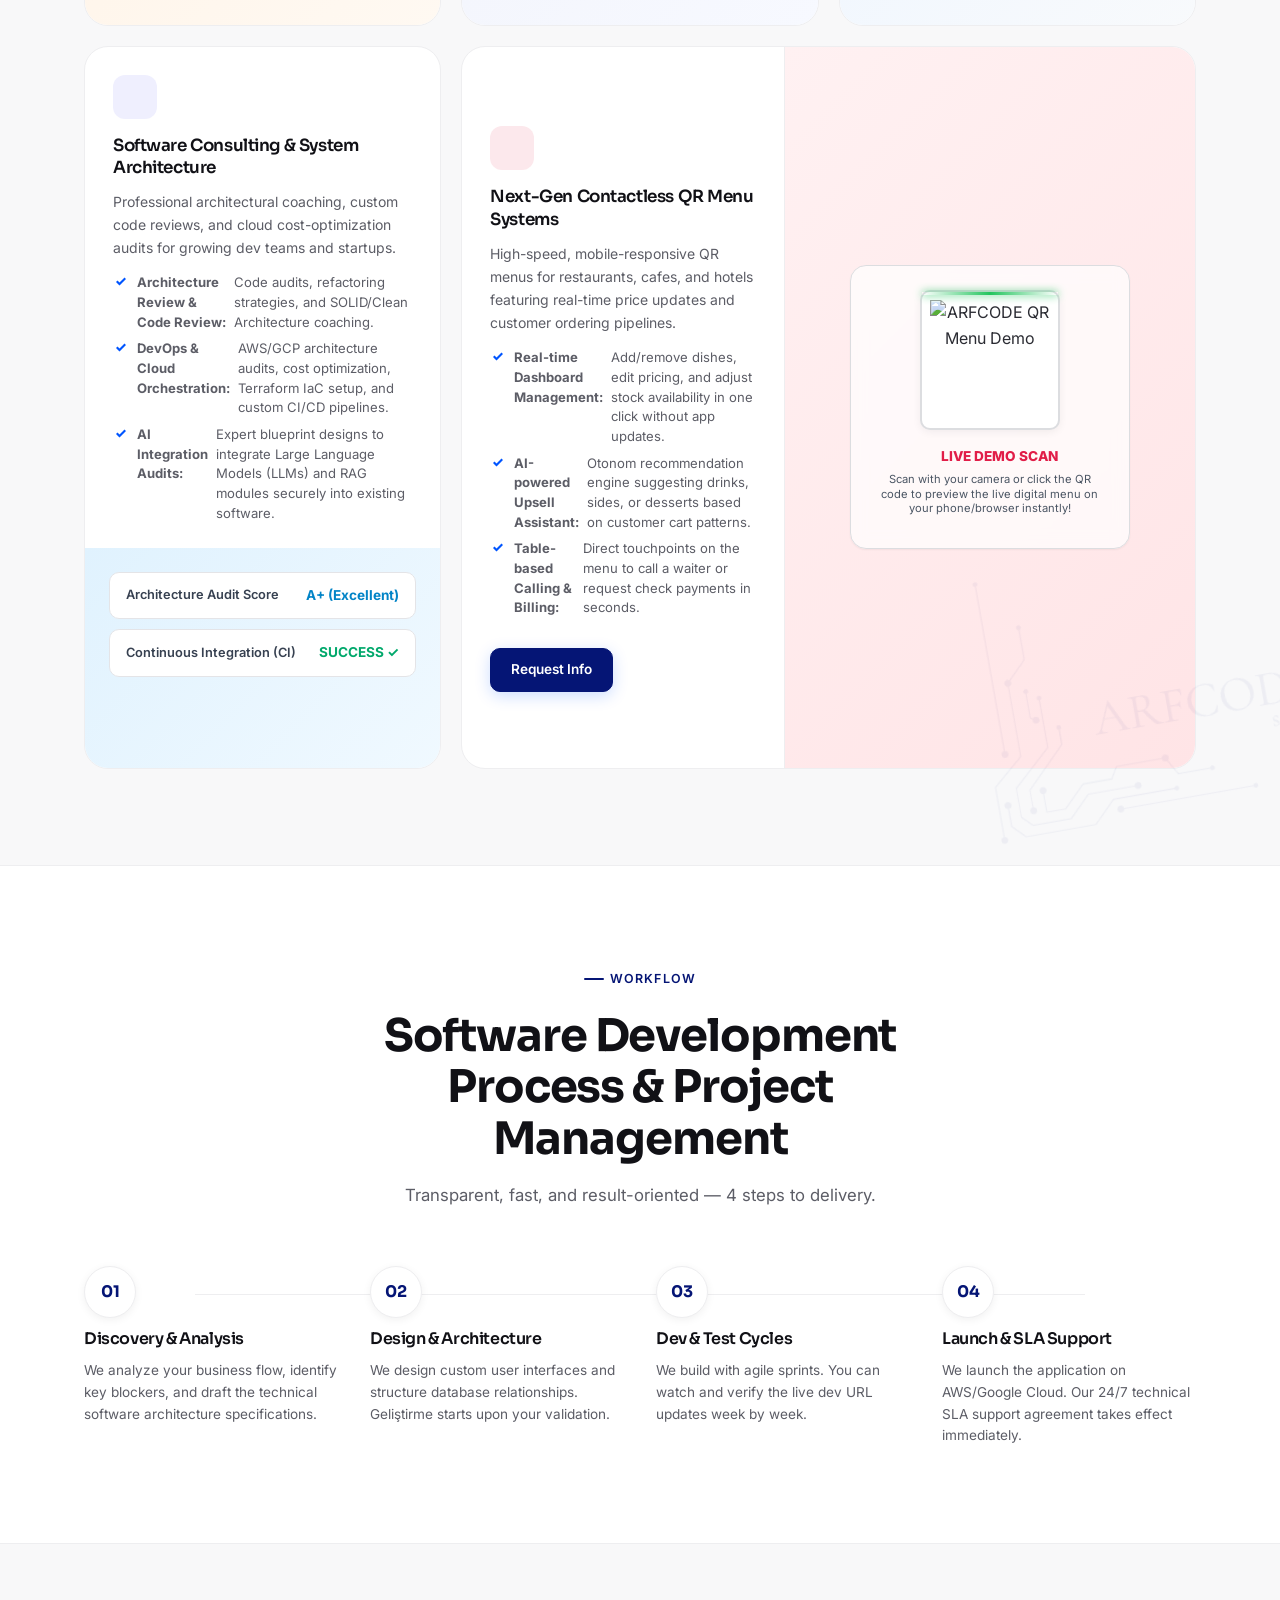
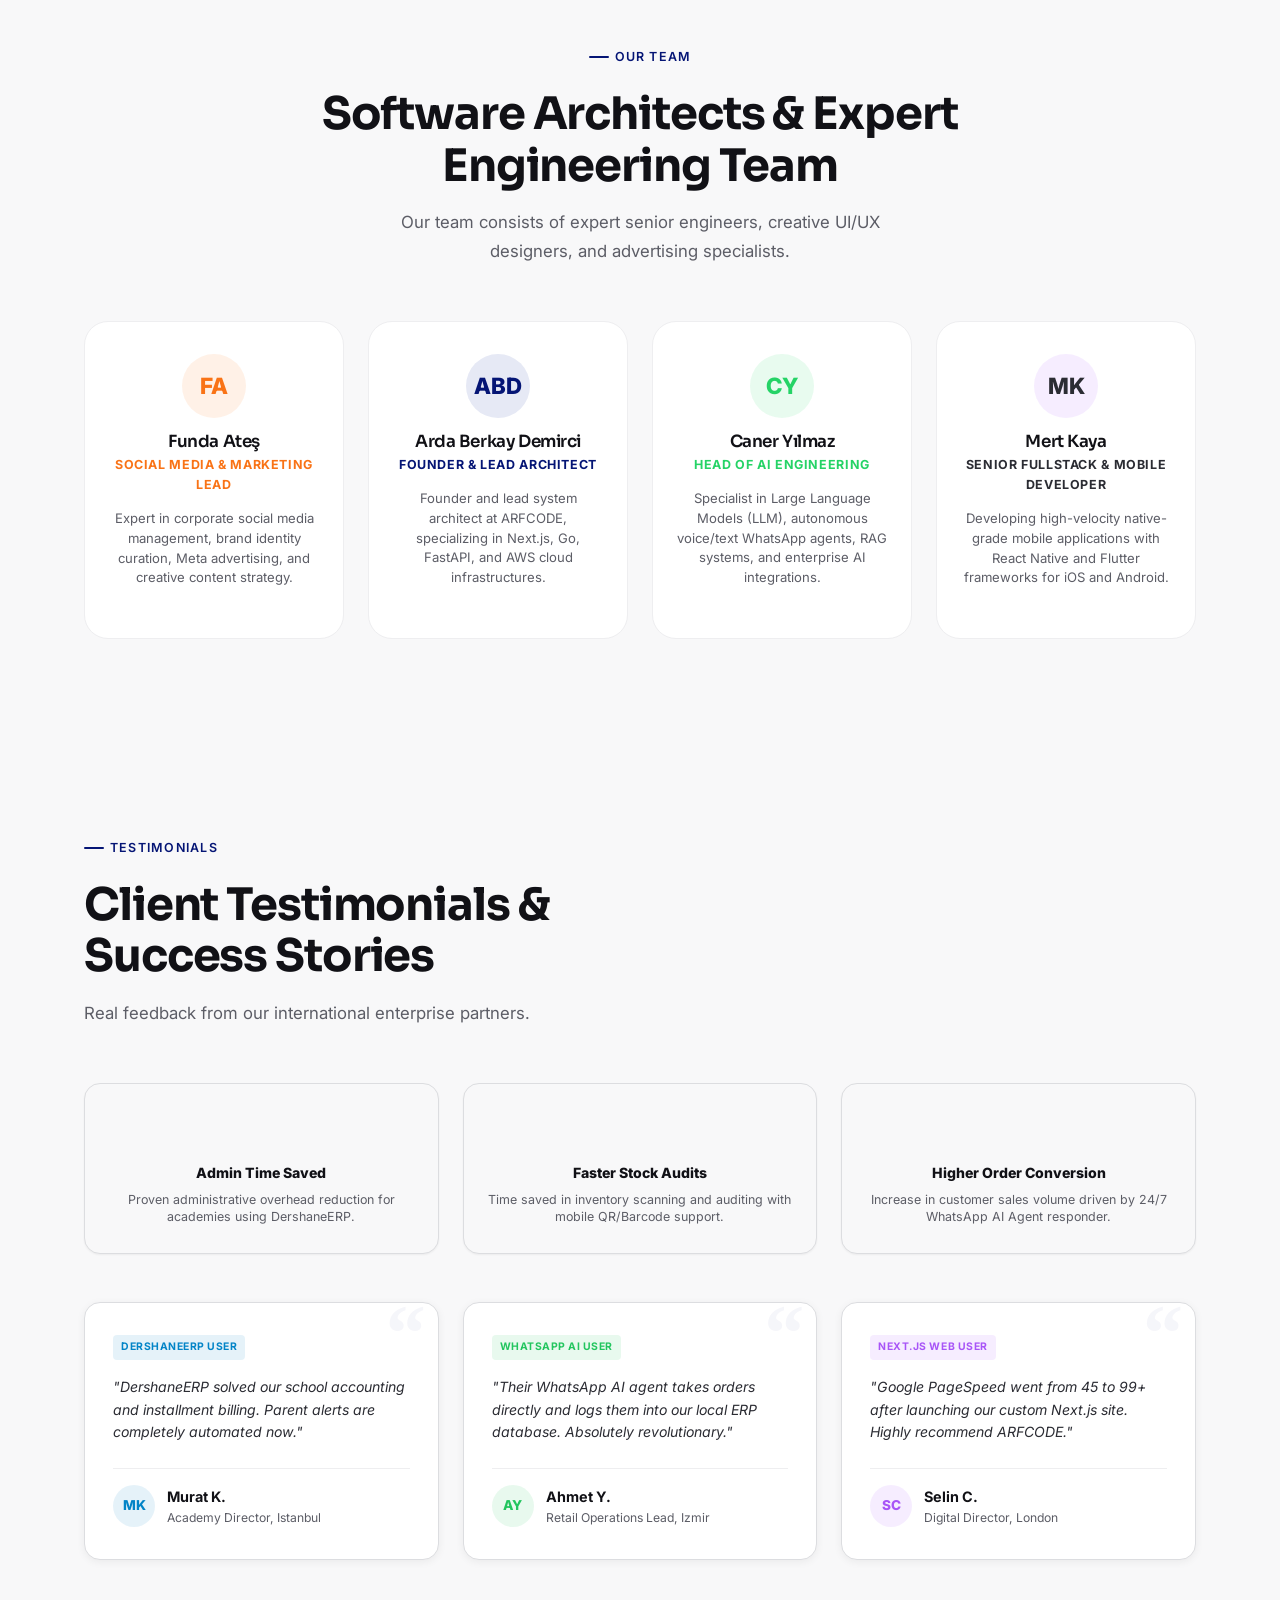
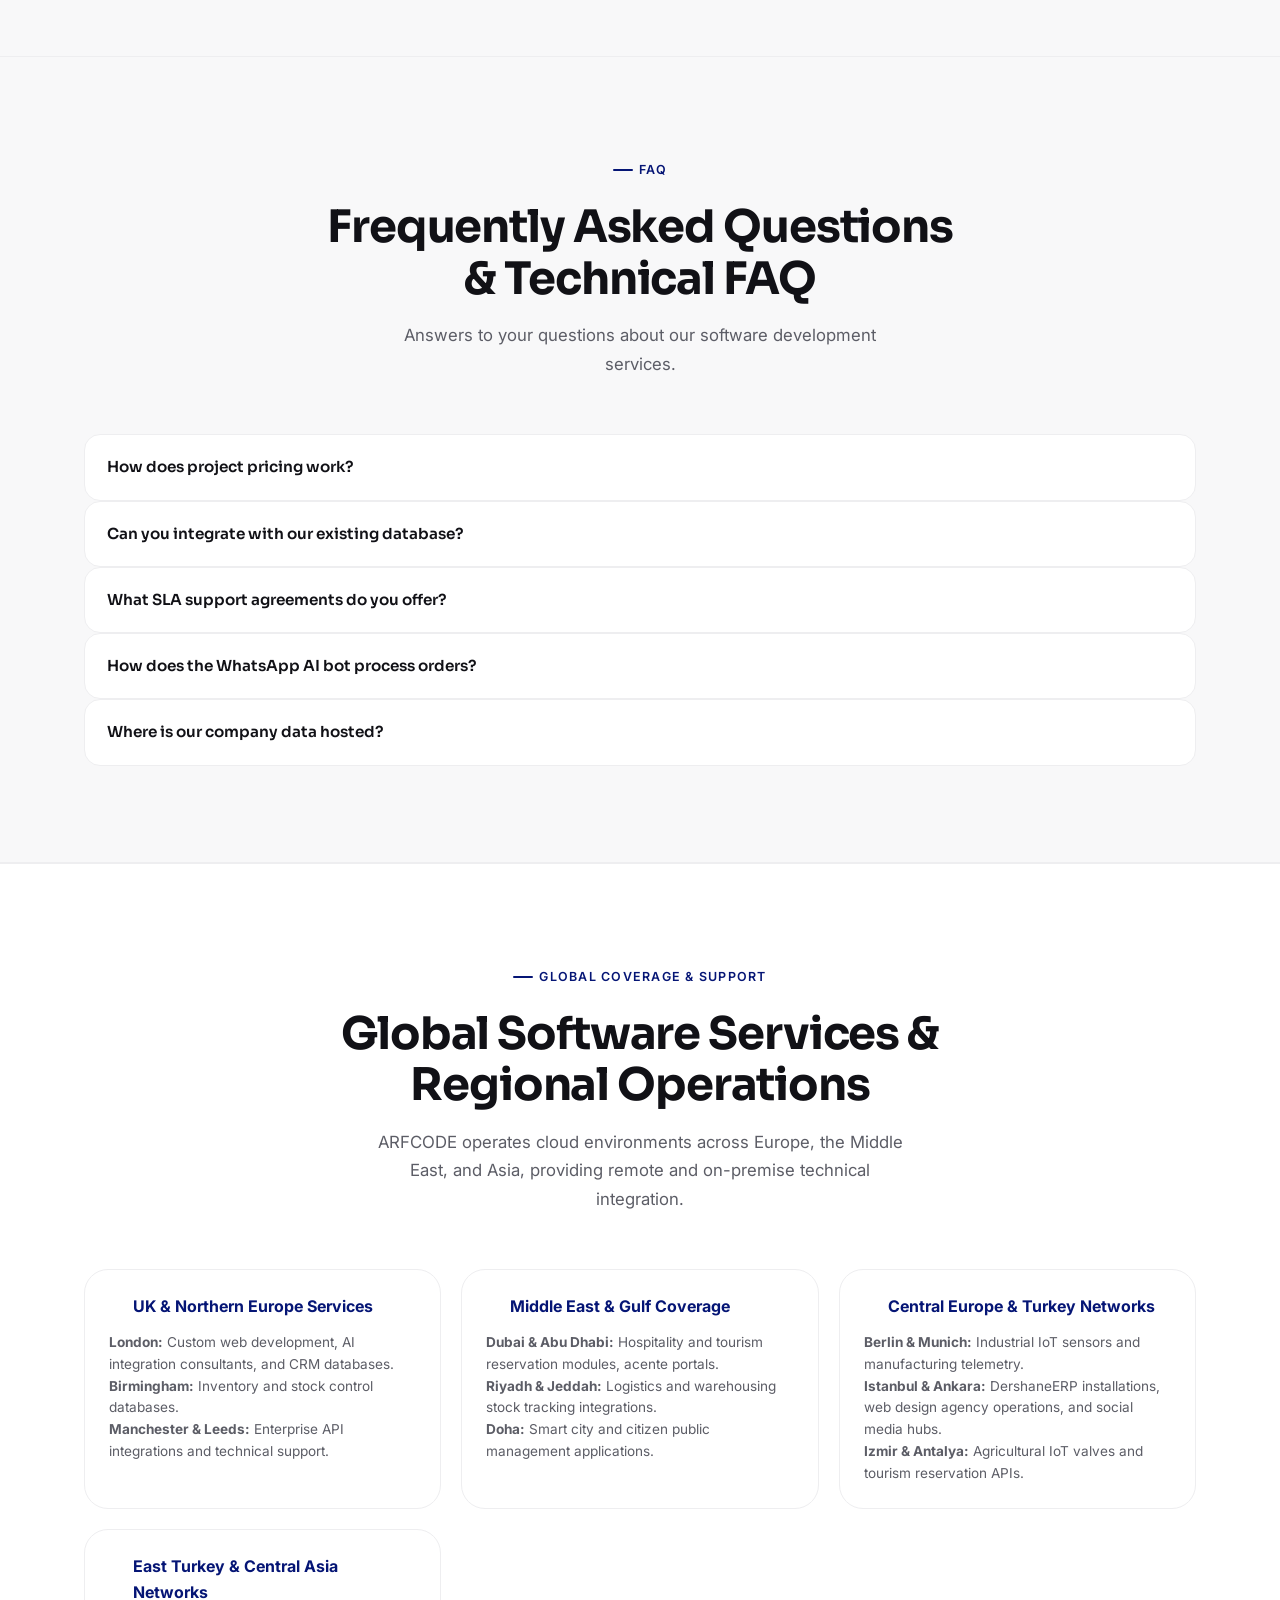
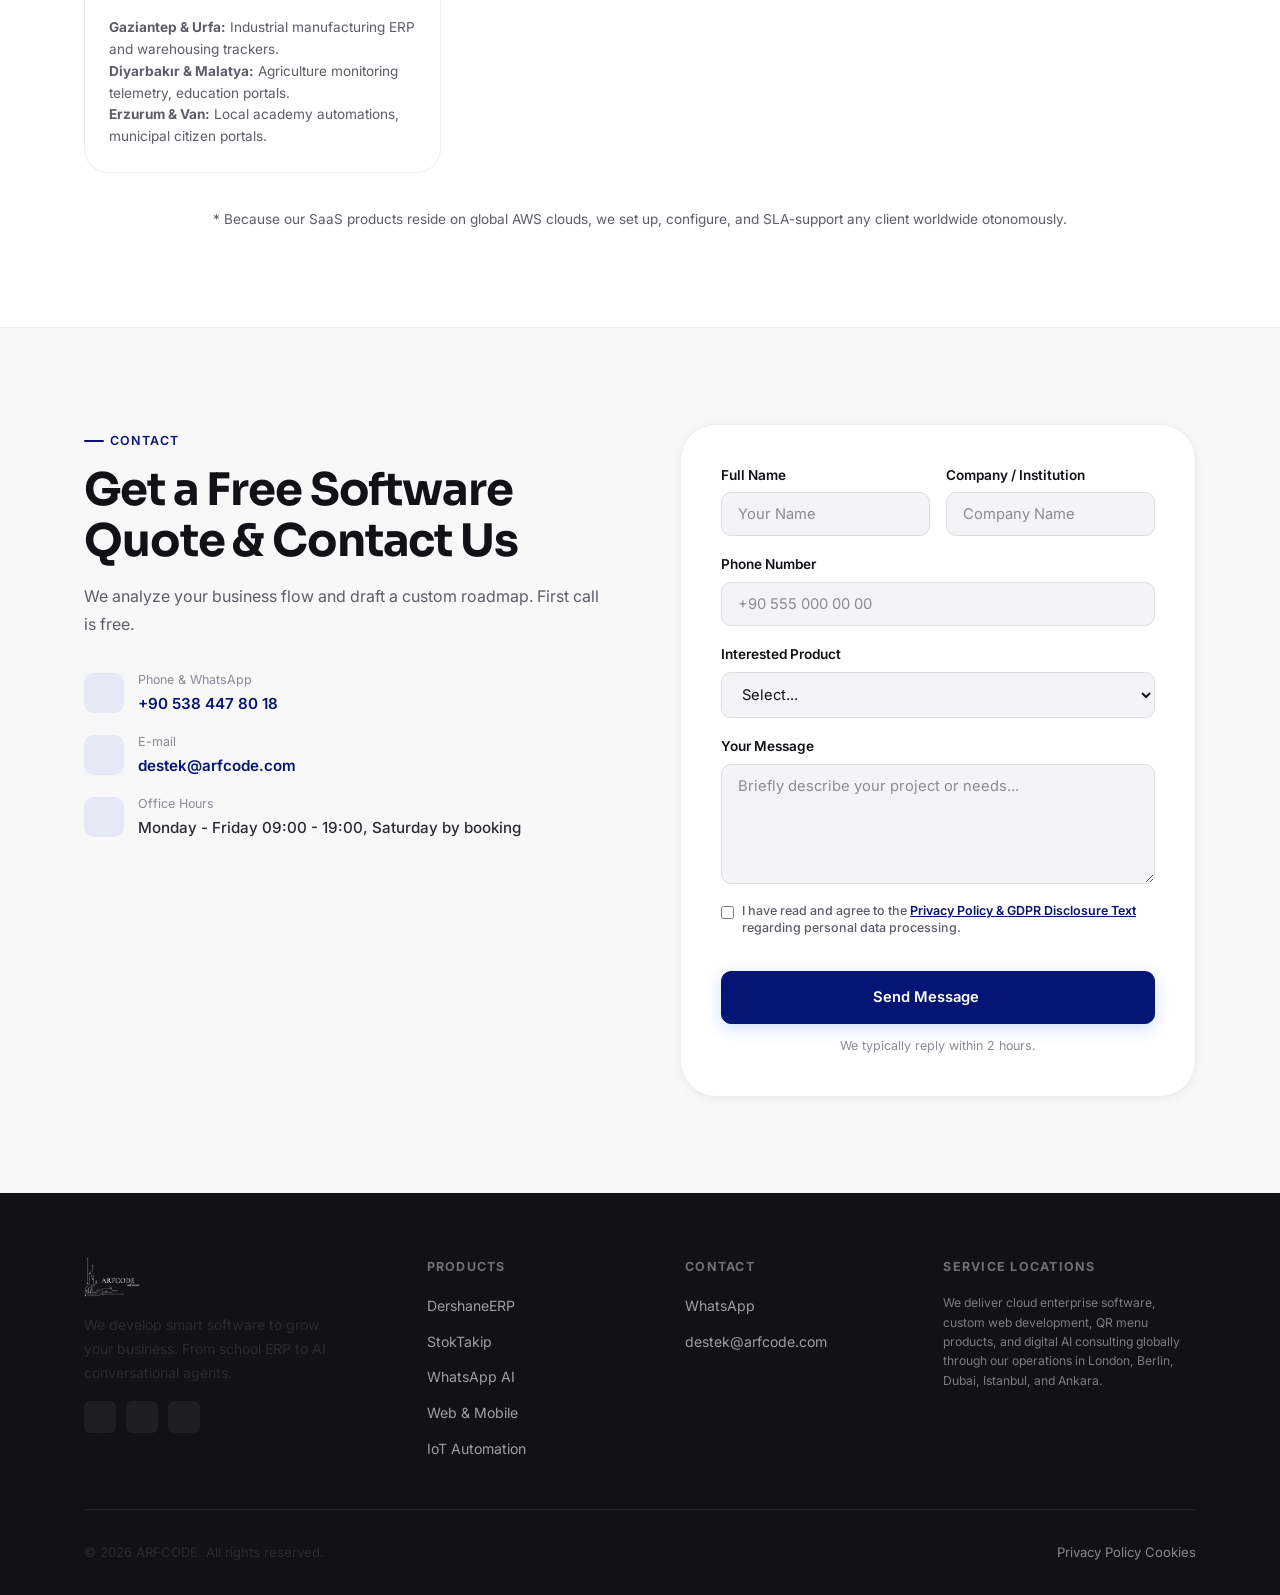
==== commit e83ad50b: "Fix horizontal scrolling and add Rent-a-Car/Fleet Management solutions" ====
--- a/index-en.html
+++ b/index-en.html
@@ -55,7 +55,7 @@
         "sameAs": [
           "https://www.linkedin.com/in/arda-berkay-demirci-2835a9367",
           "https://github.com/ardaf01",
-          "https://www.instagram.com/faraaksesuar?utm_source=qr"
+          "https://www.instagram.com/arfcode.dev?utm_source=qr"
         ],
         "founder": {
           "@type": "Person",
@@ -650,28 +650,29 @@
           </div>
         </div>
 
-        <!-- Card 8: Turizm -->
+        <!-- Card 8: Rent-a-Car -->
         <div class="bento-card">
           <div class="bento-card-header">
-            <div class="bento-card-icon" style="background:rgba(236,72,153,0.1); color:#ec4899;">
-              <i data-feather="compass"></i>
-            </div>
-            <h3><a href="javascript:void(0)" onclick="selectServiceAndScroll('other', 'I am interested in direct booking engines, Channel Manager integrations, and reservation automation pipelines for tourism agencies.')" style="color:inherit; text-decoration:none; transition:color 0.2s;" onmouseover="this.style.color='var(--accent)'" onmouseout="this.style.color='inherit'">Tourism & Agency Systems</a></h3>
-            <p>Uçtan uca direct booking systems, channel manager sync API, and tour dispatcher telemetry.</p>
+            <div class="bento-card-icon" style="background:rgba(59,130,246,0.1); color:#3b82f6;">
+              <i data-feather="key"></i>
+            </div>
+            <h3><a href="javascript:void(0)" onclick="selectServiceAndScroll('rentacar', 'I am interested in rent-a-car booking software and smart fleet management integrations.')" style="color:inherit; text-decoration:none; transition:color 0.2s;" onmouseover="this.style.color='var(--accent)'" onmouseout="this.style.color='inherit'">Rent-a-Car & Smart Fleet Management</a></h3>
+            <p>For car rental businesses and companies with vehicle fleets, managing your fleet is now very simple with vehicle tracking, rental agreements, maintenance/fine tracking, and P&L analysis.</p>
             <ul class="bento-card-features">
-              <li>Online booking engine API (Direct API)</li>
-              <li>Price & allotment syncing (Channel Manager)</li>
-              <li>Airport transfers, welcome services, and tours</li>
+              <li><strong>Reservation & Contract Management:</strong> Quick rental agreement generation, driver license & ID scans, online booking engines.</li>
+              <li><strong>Vehicle & Fleet Tracking:</strong> Automatic tracking of mileage, scheduled maintenance, motor insurance/policy periods, and inspection dates.</li>
+              <li><strong>Expense & Fine Tracking:</strong> Traffic fines, accident/damage logs, and vehicle-based profitability analysis.</li>
+              <li><strong>GPS & Telematics Integration:</strong> Real-time mapping, speed limits, and route history of vehicles.</li>
             </ul>
           </div>
-          <div class="bento-card-visual" style="display:flex; flex-direction:column; gap:10px; padding:24px; background: linear-gradient(135deg, #fdf2f8 0%, #fff7ed 100%);">
+          <div class="bento-card-visual" style="display:flex; flex-direction:column; gap:10px; padding:24px; background: linear-gradient(135deg, #eff6ff 0%, #f8fafc 100%);">
             <div style="display:flex; justify-content:space-between; align-items:center; background:#fff; border-radius:10px; padding:12px 16px; border:1px solid #e4e4e7;">
-              <span style="font-size:0.8rem; font-weight:600; color:#374151;">Direct Booking Growth</span>
-              <span style="font-size:0.85rem; font-weight:700; color:#00a86b;">+35% ▲</span>
+              <span style="font-size:0.8rem; font-weight:600; color:#374151;">Active Rented Fleet</span>
+              <span style="font-size:0.85rem; font-weight:700; color:#00a86b;">92% Occupancy</span>
             </div>
             <div style="display:flex; justify-content:space-between; align-items:center; background:#fff; border-radius:10px; padding:12px 16px; border:1px solid #e4e4e7;">
-              <span style="font-size:0.8rem; font-weight:600; color:#374151;">OTA Channel Sync Lag</span>
-              <span style="font-size:0.85rem; font-weight:700; color:#051575;">&lt; 3 seconds</span>
+              <span style="font-size:0.8rem; font-weight:600; color:#374151;">Upcoming Maintenance (34 ABC 123)</span>
+              <span style="font-size:0.85rem; font-weight:700; color:#f97316;">Last 450 km</span>
             </div>
           </div>
         </div>
@@ -1114,6 +1115,7 @@
                 <option value="erp">School / Academy ERP</option>
                 <option value="stock">Smart Inventory Control</option>
                 <option value="whatsapp">WhatsApp AI Bot</option>
+                <option value="rentacar">Rent-a-Car & Fleet Management</option>
                 <option value="web">Web / Mobile Apps</option>
                 <option value="iot">IoT & Hardware Automation</option>
                 <option value="consulting">Software Consulting & Architecture</option>
@@ -1169,7 +1171,7 @@
           <div style="display: flex; gap: 10px; margin-top: 16px;">
             <a href="https://www.linkedin.com/in/arda-berkay-demirci-2835a9367" target="_blank" rel="noopener noreferrer" aria-label="Our LinkedIn Profile" style="width: 32px; height: 32px; border-radius: 6px; background: rgba(255,255,255,0.06); display: flex; align-items: center; justify-content: center; color: rgba(255,255,255,0.6); transition: all 0.2s;" class="footer-social-icon"><i data-feather="linkedin" style="width: 16px; height: 16px;"></i></a>
             <a href="https://github.com/ardaf01" target="_blank" rel="noopener noreferrer" aria-label="Our GitHub Page" style="width: 32px; height: 32px; border-radius: 6px; background: rgba(255,255,255,0.06); display: flex; align-items: center; justify-content: center; color: rgba(255,255,255,0.6); transition: all 0.2s;" class="footer-social-icon"><i data-feather="github" style="width: 16px; height: 16px;"></i></a>
-            <a href="https://www.instagram.com/faraaksesuar?utm_source=qr" target="_blank" rel="noopener noreferrer" aria-label="Our Instagram Account" style="width: 32px; height: 32px; border-radius: 6px; background: rgba(255,255,255,0.06); display: flex; align-items: center; justify-content: center; color: rgba(255,255,255,0.6); transition: all 0.2s;" class="footer-social-icon"><i data-feather="instagram" style="width: 16px; height: 16px;"></i></a>
+            <a href="https://www.instagram.com/arfcode.dev?utm_source=qr" target="_blank" rel="noopener noreferrer" aria-label="Our Instagram Account" style="width: 32px; height: 32px; border-radius: 6px; background: rgba(255,255,255,0.06); display: flex; align-items: center; justify-content: center; color: rgba(255,255,255,0.6); transition: all 0.2s;" class="footer-social-icon"><i data-feather="instagram" style="width: 16px; height: 16px;"></i></a>
           </div>
         </div>
 
@@ -1667,7 +1669,7 @@
   </a>
 
   <!-- Floating Instagram Button -->
-  <a href="https://www.instagram.com/faraaksesuar?utm_source=qr" target="_blank" rel="noopener noreferrer" aria-label="Follow us on Instagram" id="instagram-float" style="position: fixed; bottom: 24px; left: 24px; width: 56px; height: 56px; background: linear-gradient(45deg, #f09433 0%, #e6683c 25%, #dc2743 50%, #cc2366 75%, #bc1888 100%); color: #fff; border-radius: 50%; display: flex; align-items: center; justify-content: center; box-shadow: 0 4px 12px rgba(220,39,67,0.3); z-index: 2998; transition: all 0.3s ease;">
+  <a href="https://www.instagram.com/arfcode.dev?utm_source=qr" target="_blank" rel="noopener noreferrer" aria-label="Follow us on Instagram" id="instagram-float" style="position: fixed; bottom: 24px; left: 24px; width: 56px; height: 56px; background: linear-gradient(45deg, #f09433 0%, #e6683c 25%, #dc2743 50%, #cc2366 75%, #bc1888 100%); color: #fff; border-radius: 50%; display: flex; align-items: center; justify-content: center; box-shadow: 0 4px 12px rgba(220,39,67,0.3); z-index: 2998; transition: all 0.3s ease;">
     <i data-feather="instagram" style="width: 26px; height: 26px;"></i>
   </a>
 
--- a/style.css
+++ b/style.css
@@ -73,7 +73,7 @@
    ========================================================================== */
 *, *::before, *::after { margin: 0; padding: 0; box-sizing: border-box; }
 
-html { scroll-behavior: smooth; scroll-padding-top: 90px; }
+html { scroll-behavior: smooth; scroll-padding-top: 90px; overflow-x: hidden; max-width: 100%; }
 
 body {
   font-family: var(--font-sans);
@@ -83,6 +83,7 @@
   background: var(--bg);
   -webkit-font-smoothing: antialiased;
   overflow-x: hidden;
+  max-width: 100%;
   position: relative;
 }
 
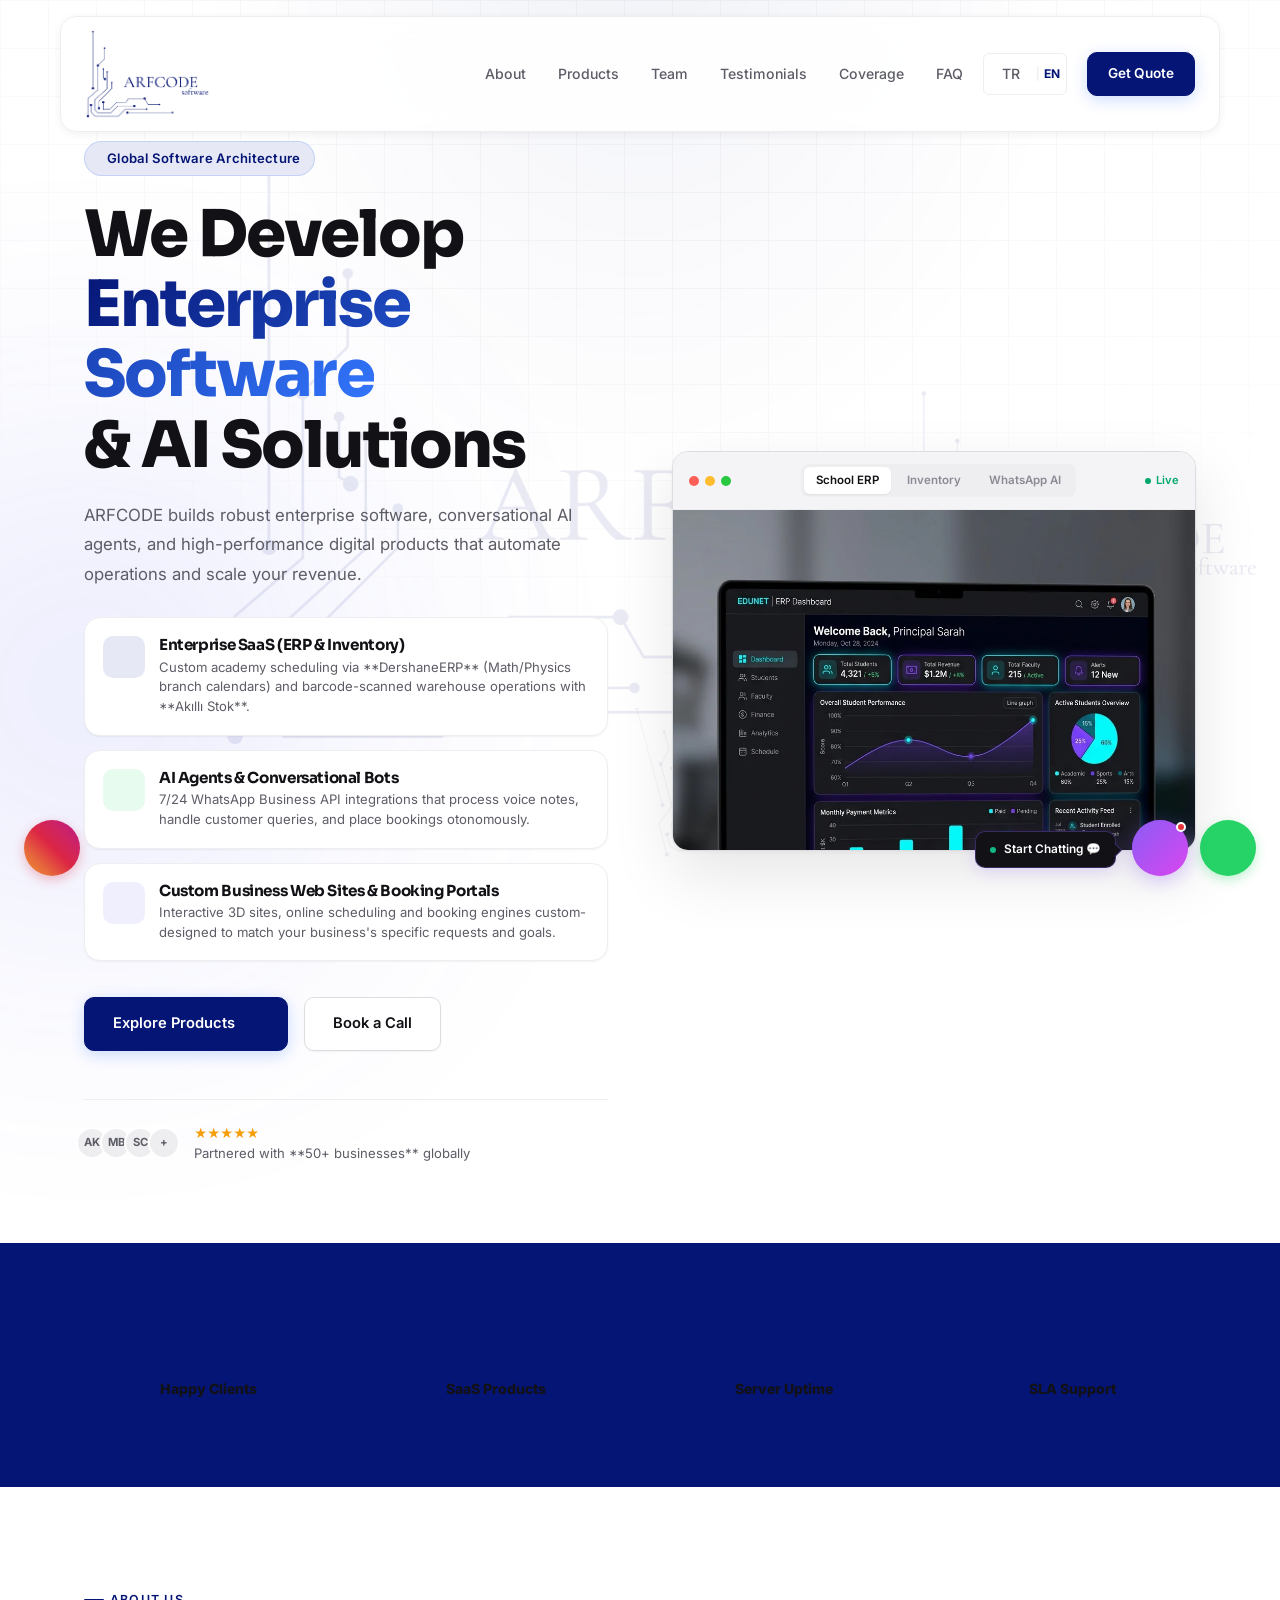
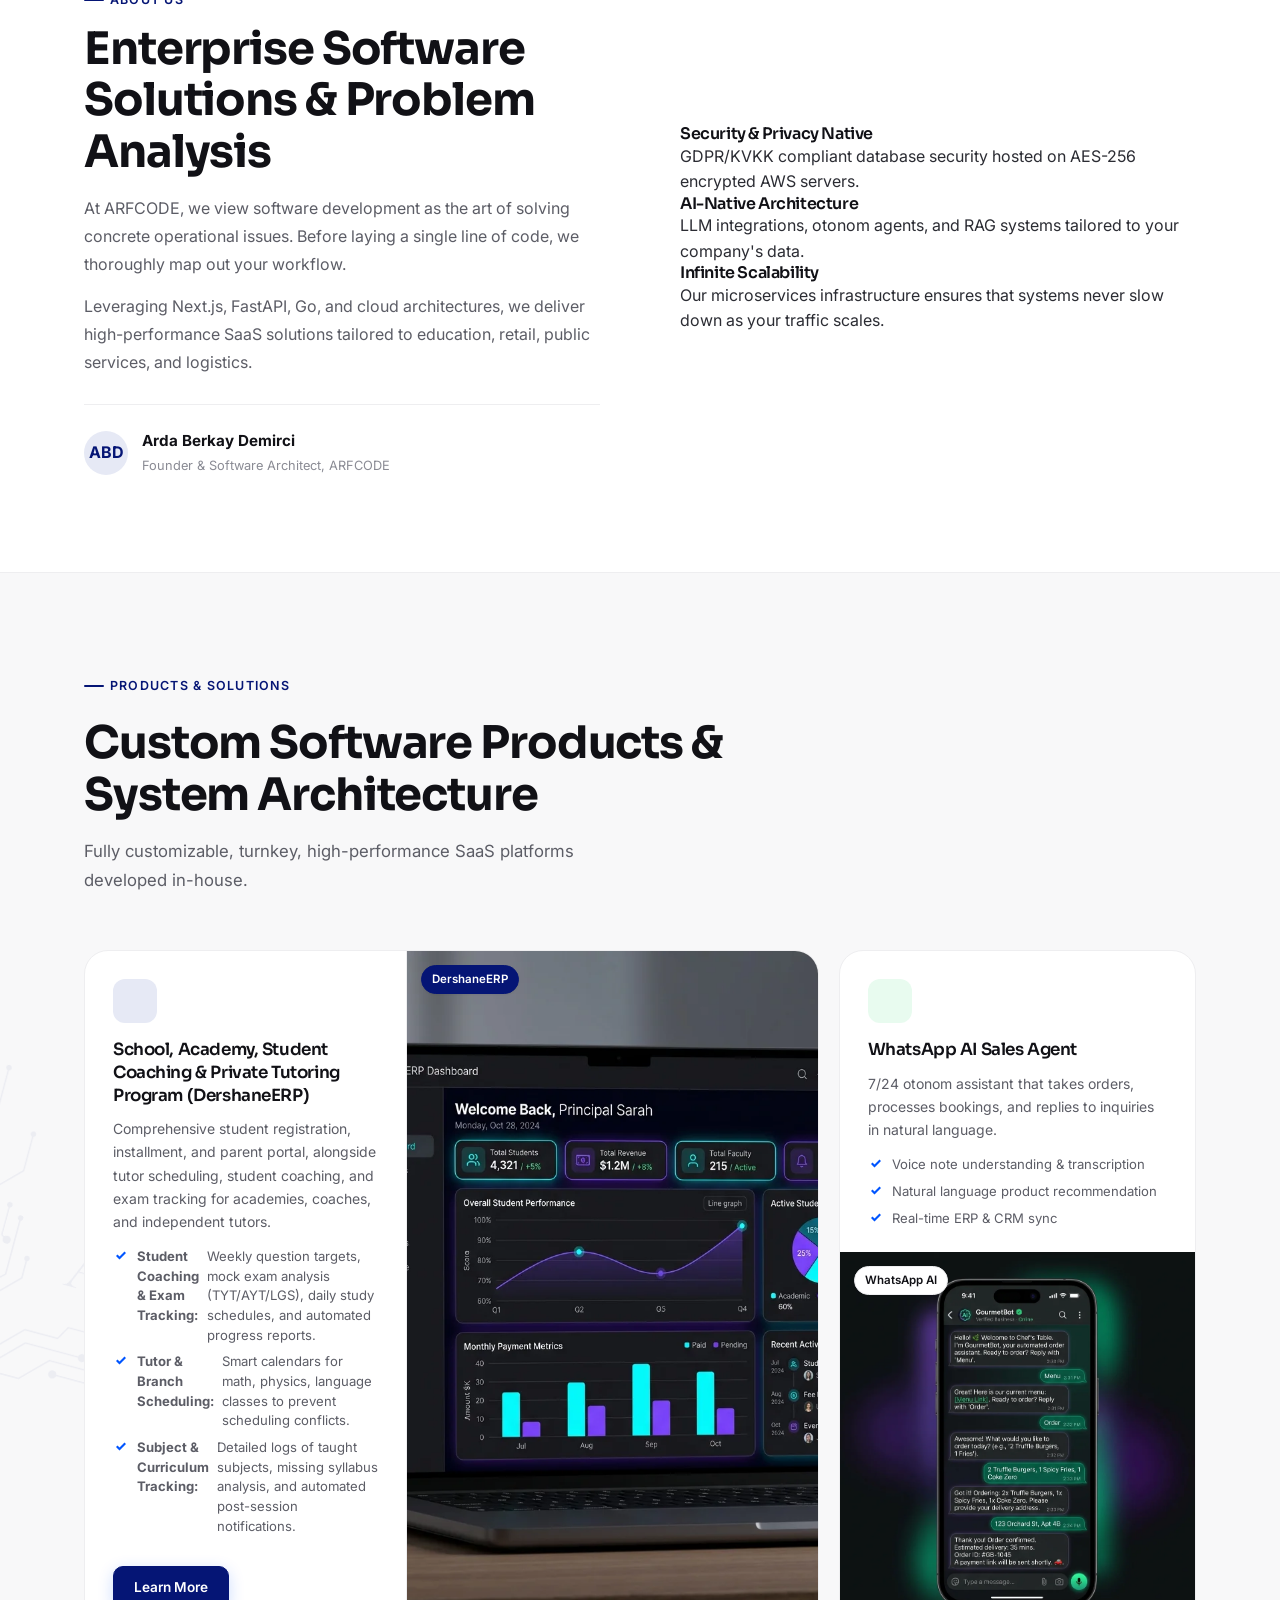
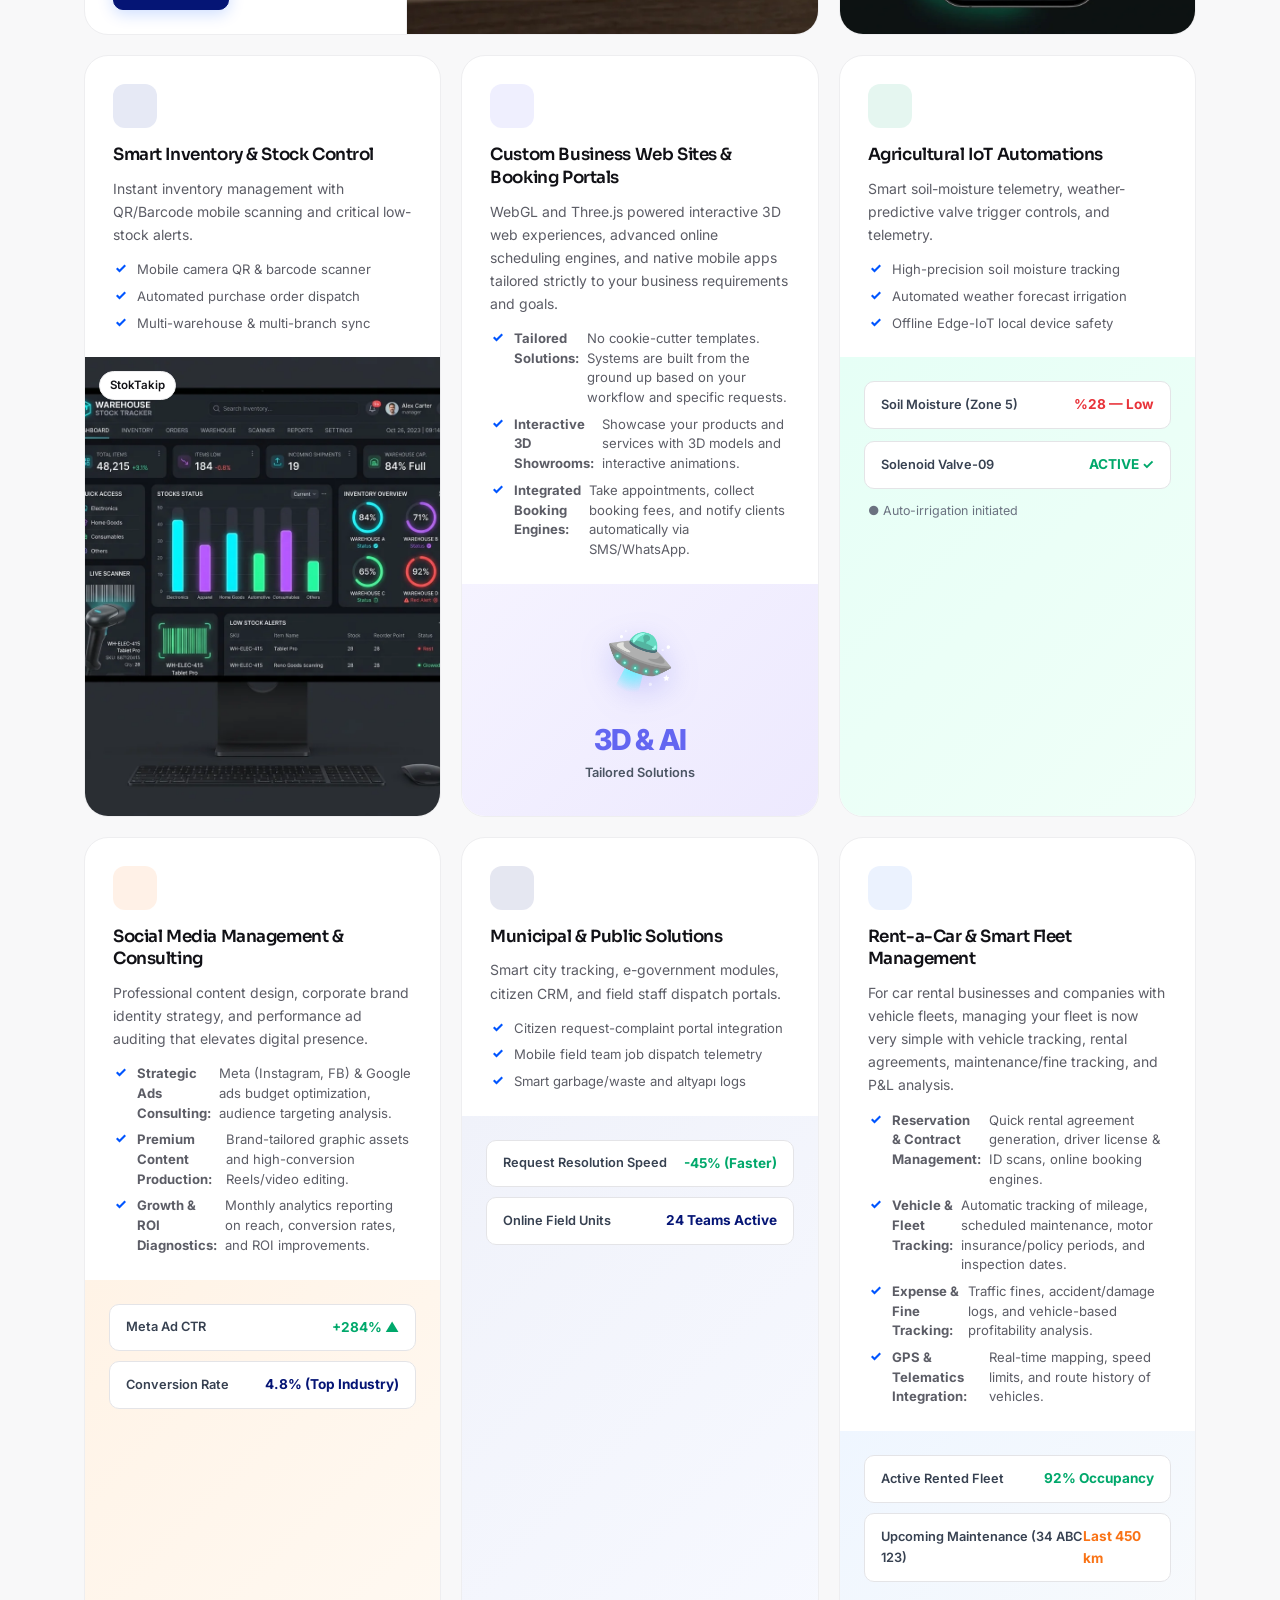
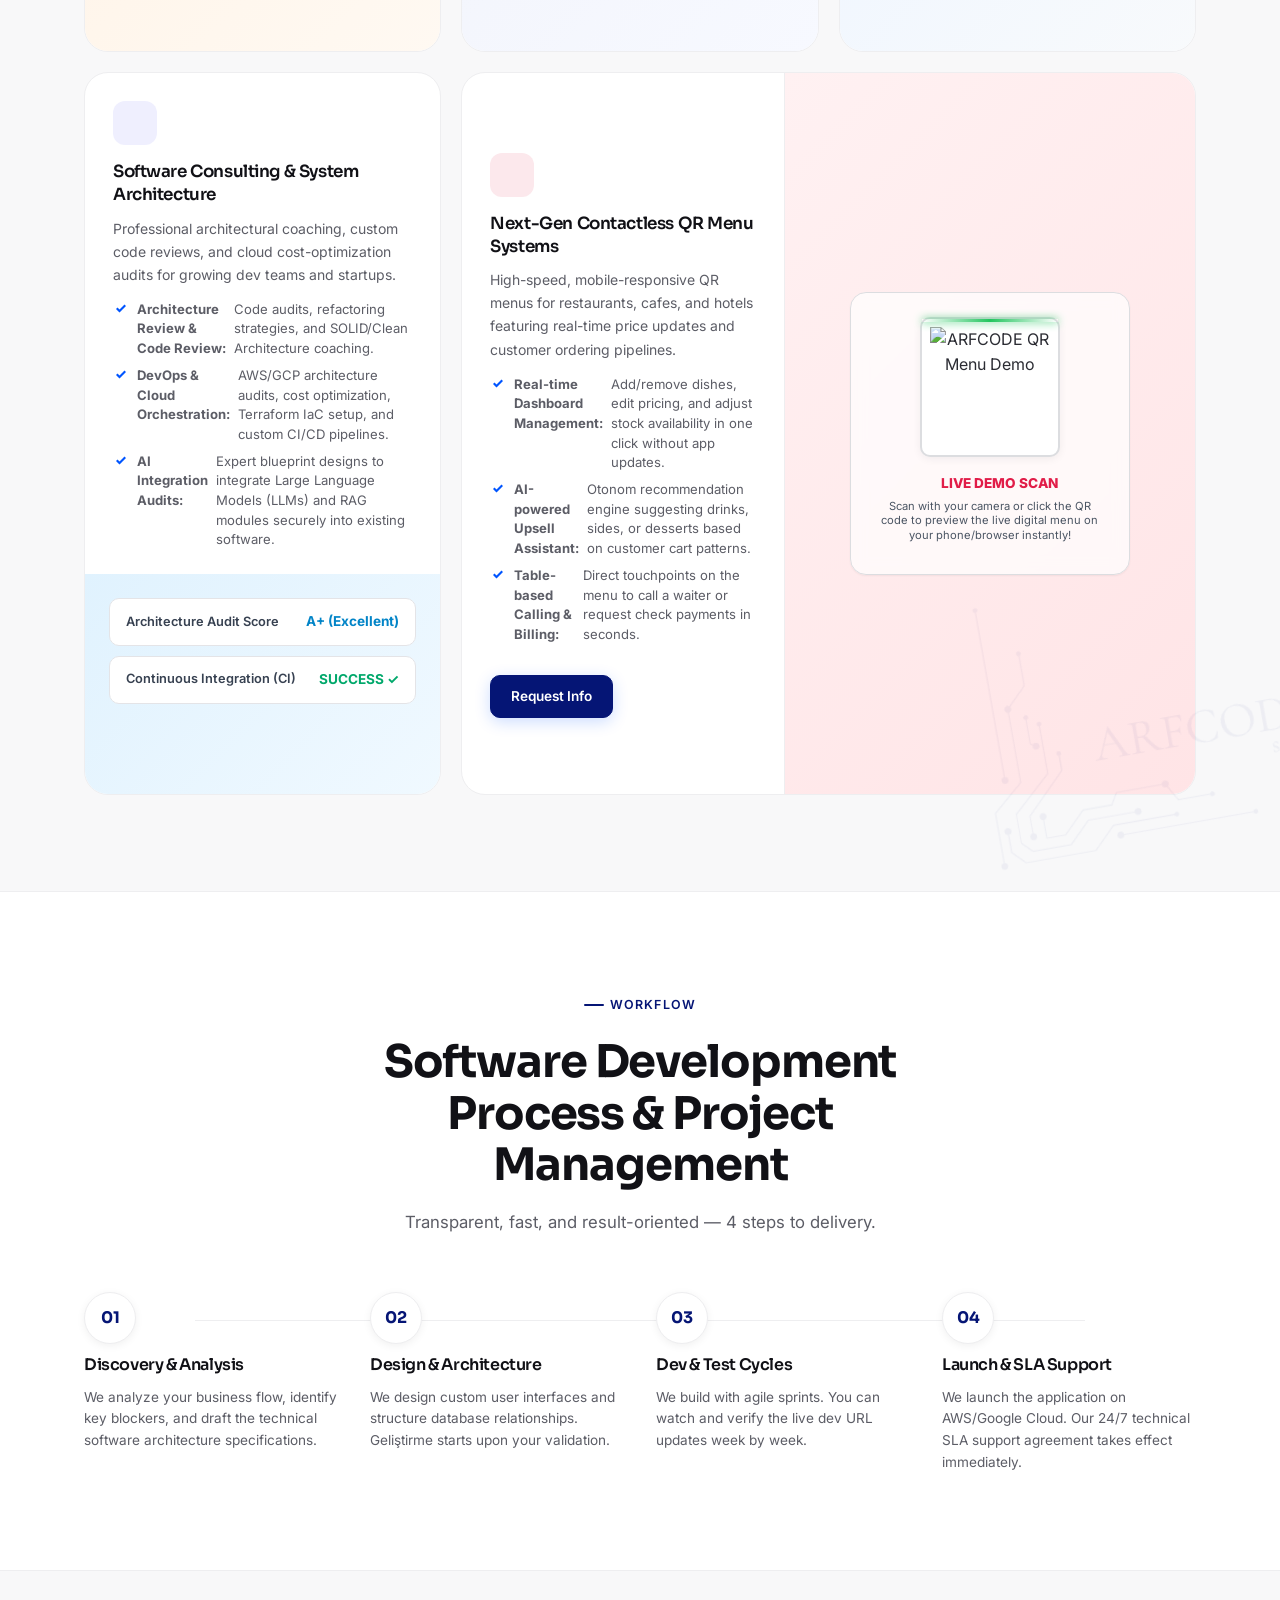
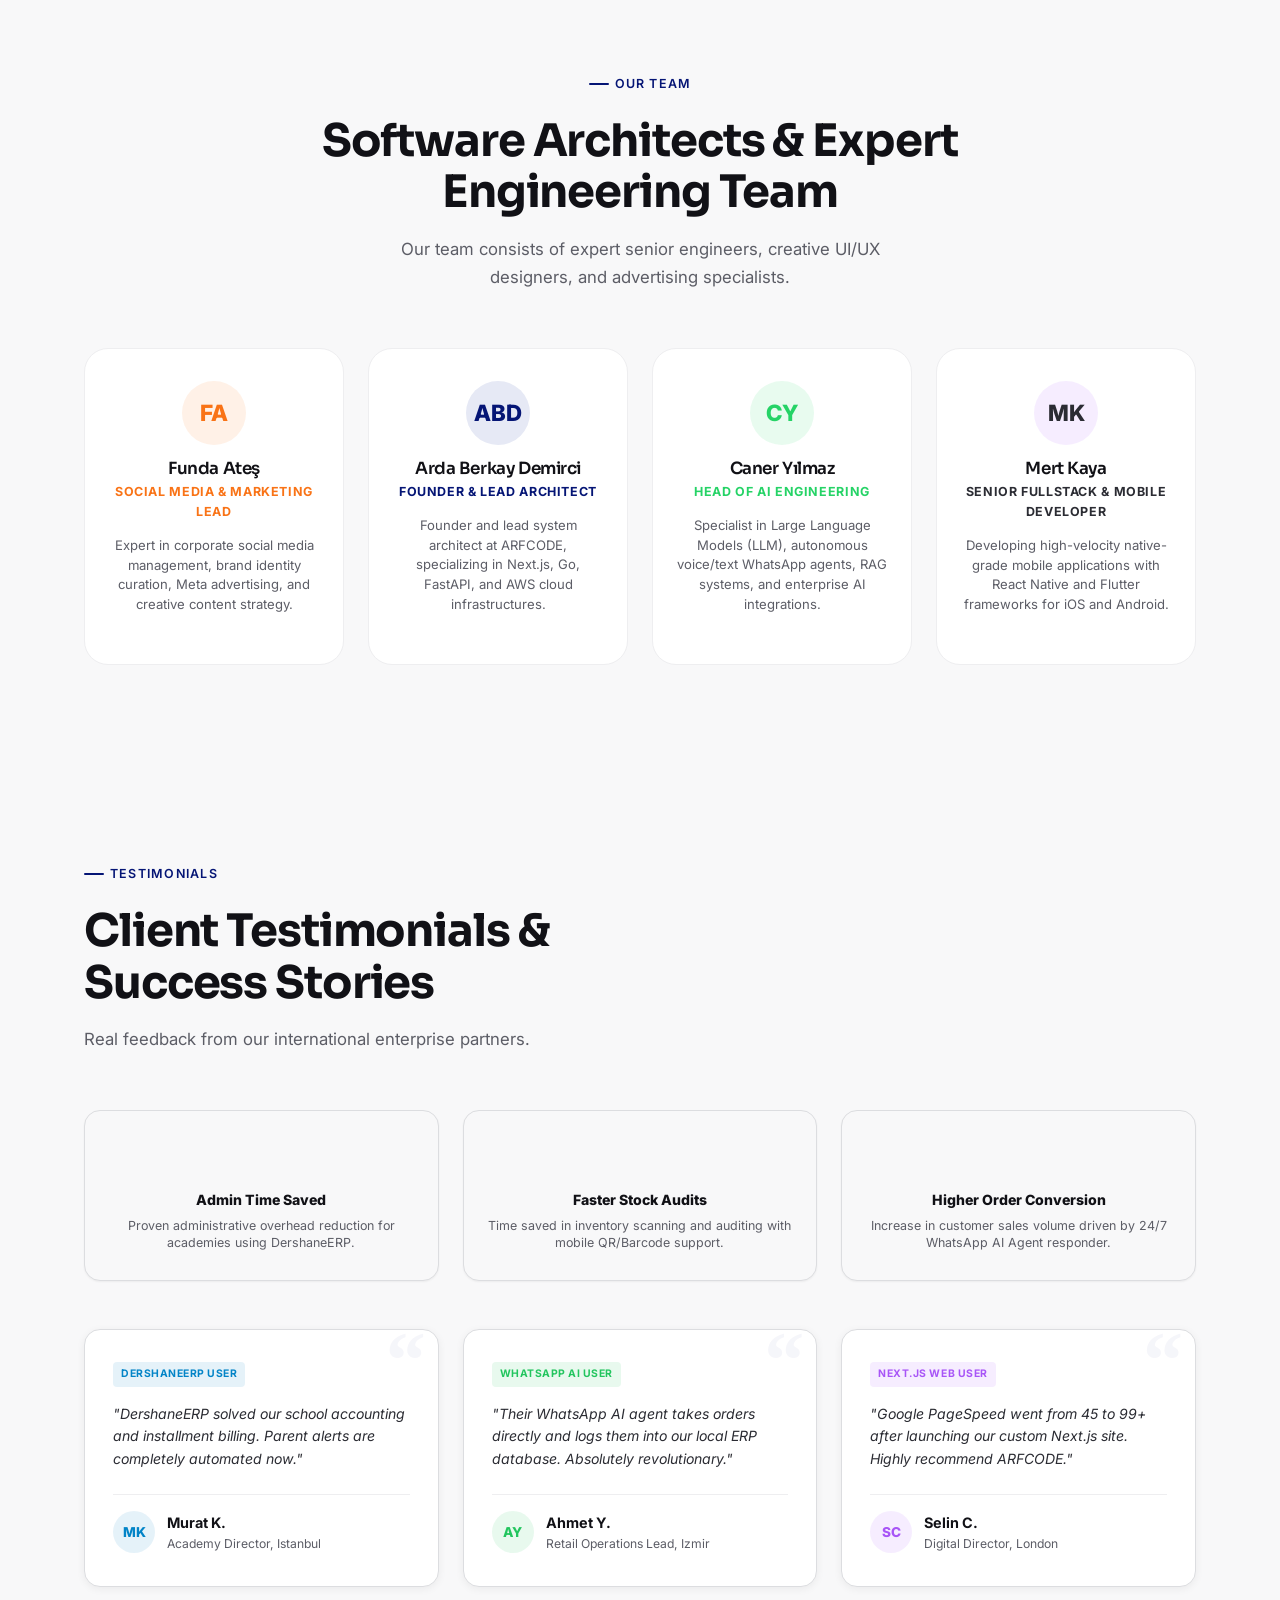
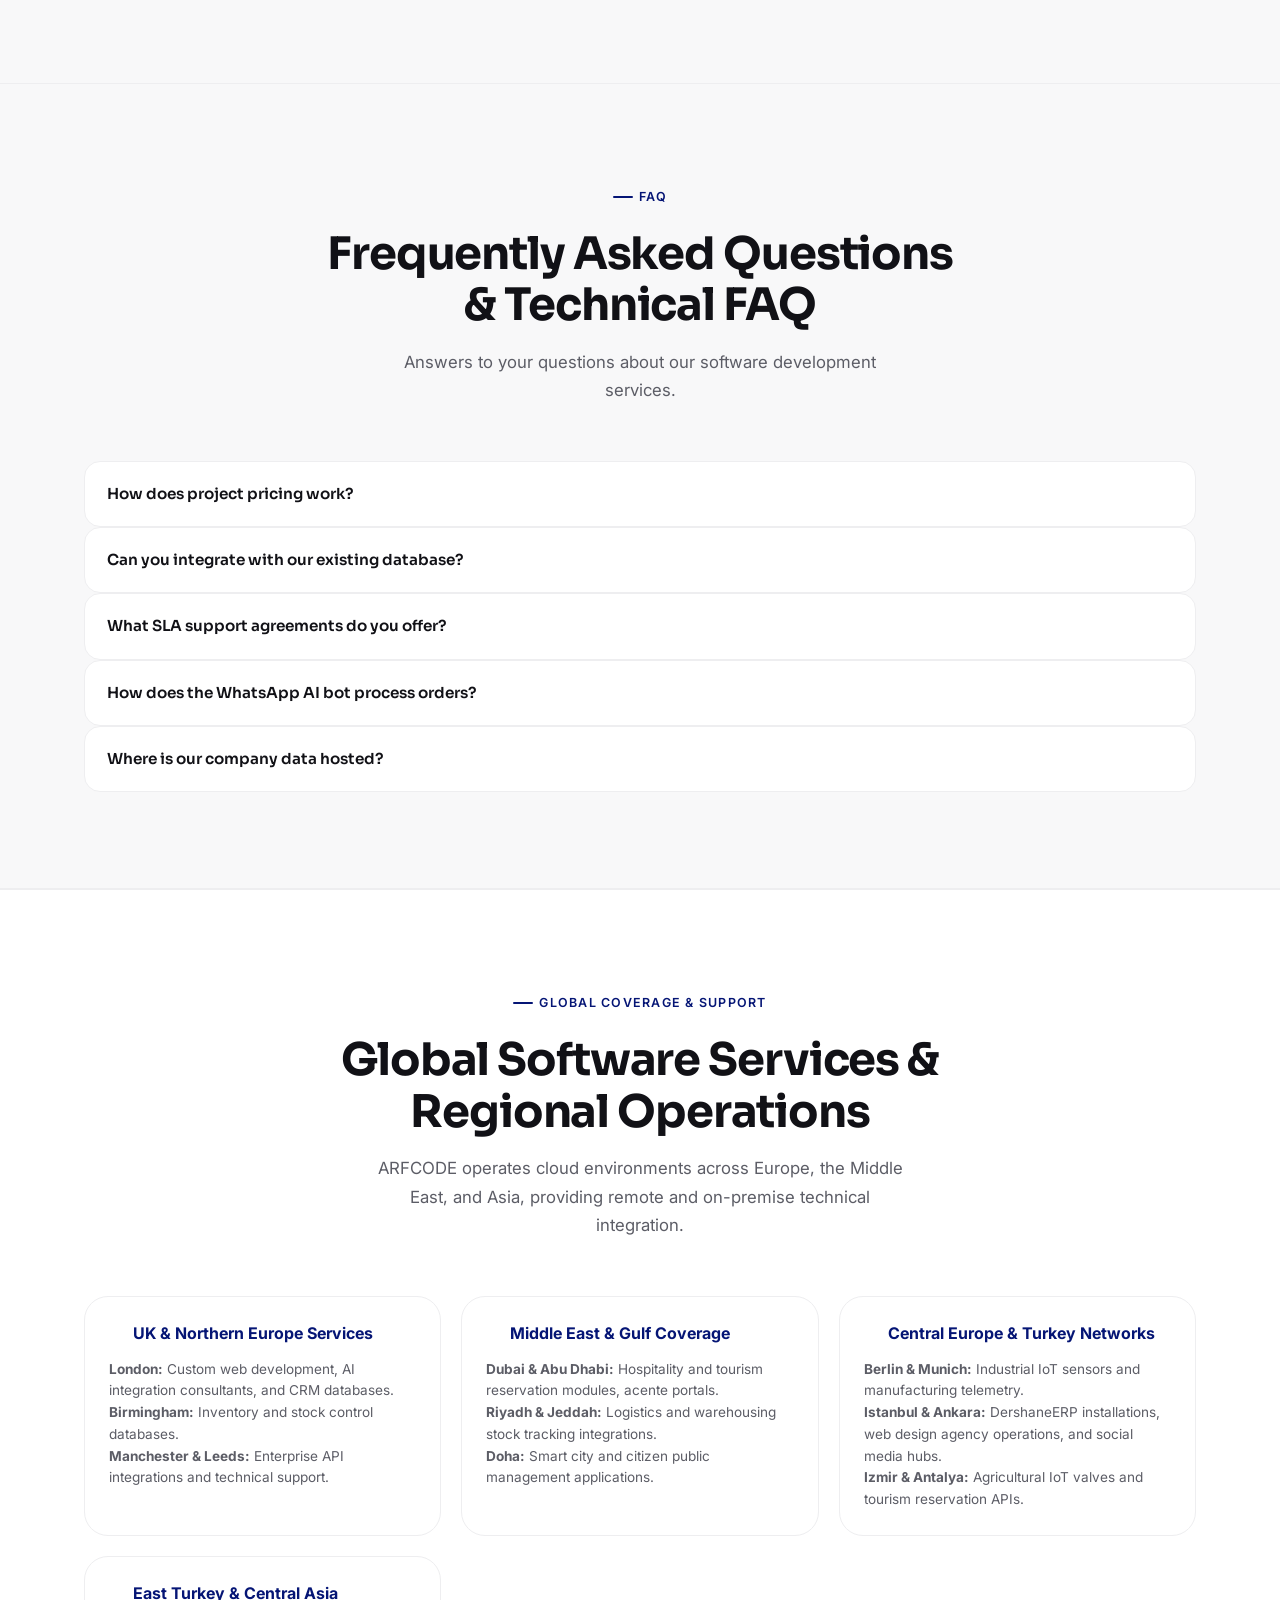
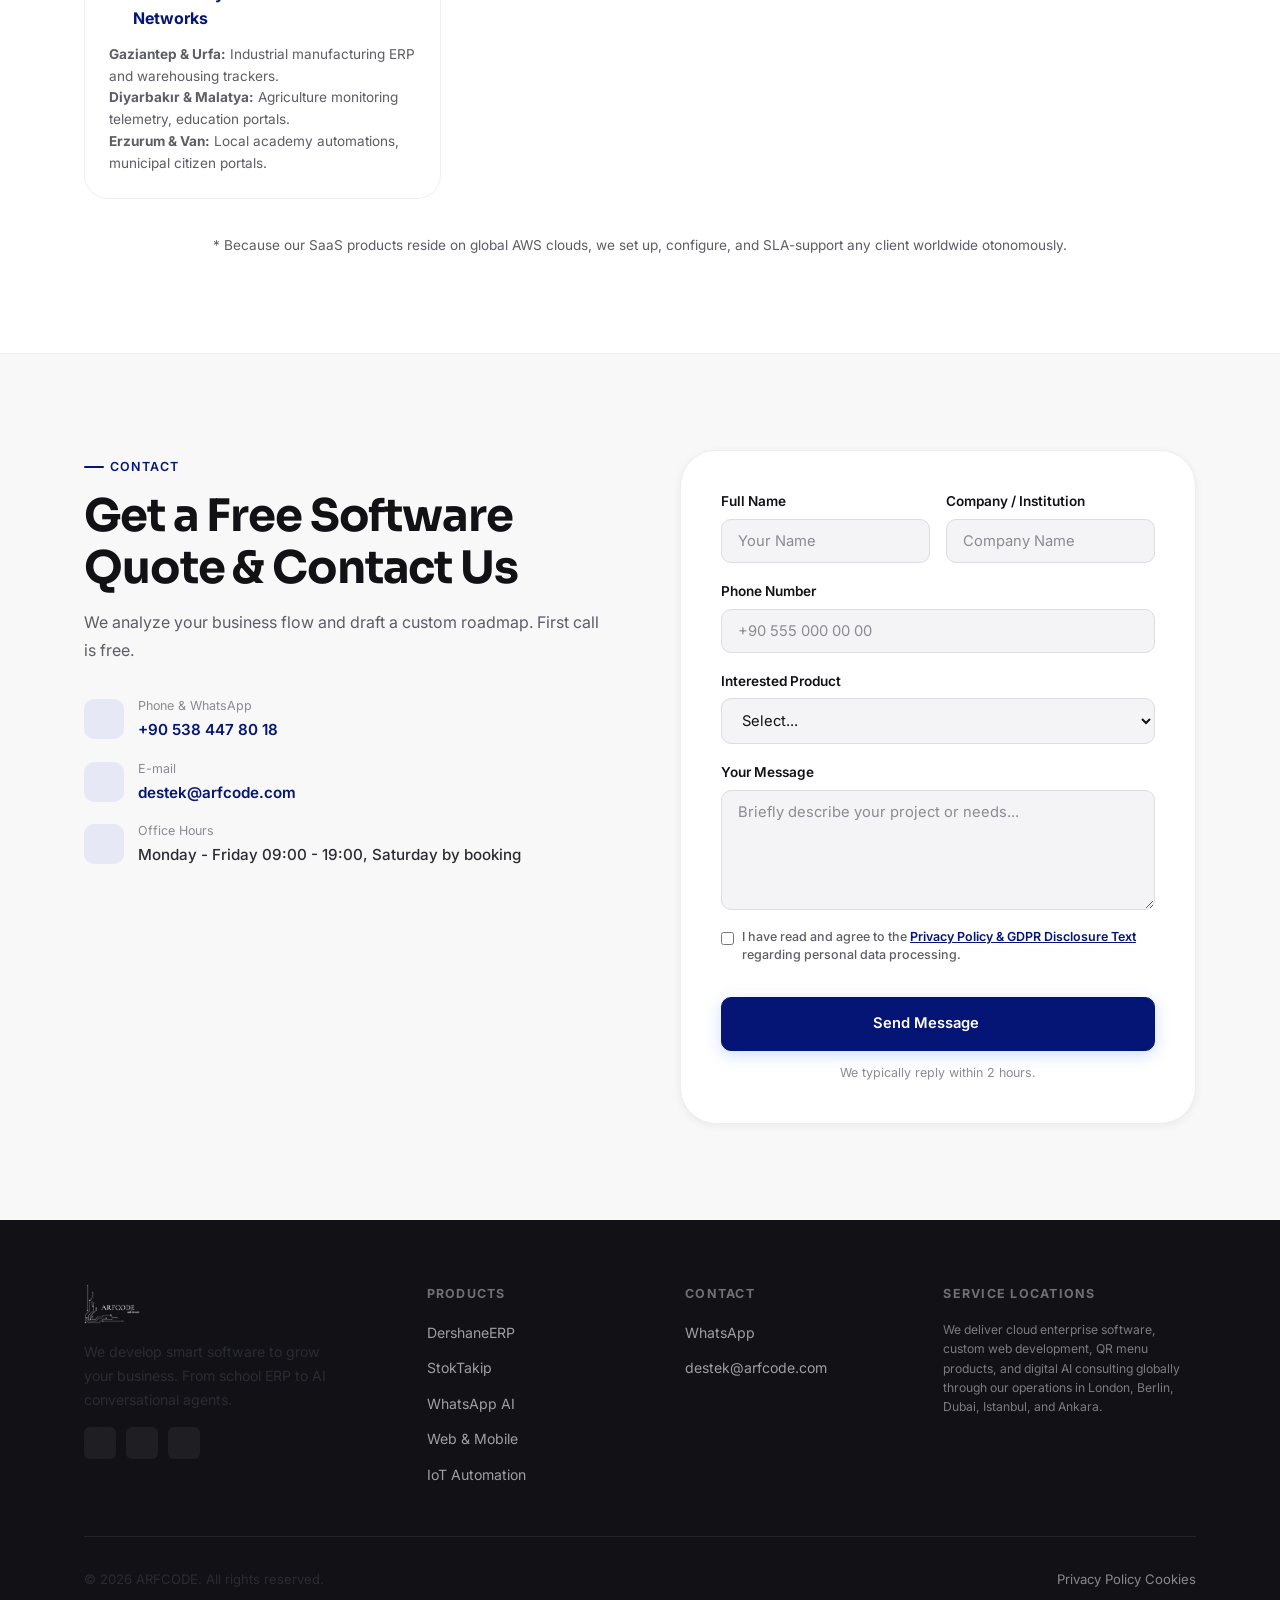
==== commit ee31bc3a: "Add Educational Coaching & Mentoring features to DershaneERP solutions" ====
--- a/index-en.html
+++ b/index-en.html
@@ -495,18 +495,18 @@
         <div class="bento-card bento-col-2">
           <div class="bento-card-header">
             <div class="bento-card-icon"><i data-feather="book-open"></i></div>
-            <h3><a href="javascript:void(0)" onclick="selectServiceAndScroll('erp', 'I would like to get detailed information and request a demo for the School & Academy Management ERP system (DershaneERP).')" style="color:inherit; text-decoration:none; transition:color 0.2s;" onmouseover="this.style.color='var(--accent)'" onmouseout="this.style.color='inherit'">School, Academy & Private Lesson ERP (DershaneERP)</a></h3>
-            <p>All-in-one registration, installments tracking, and automatic notifications, alongside custom private lesson calendars and branch curriculum logs.</p>
+            <h3><a href="javascript:void(0)" onclick="selectServiceAndScroll('erp', 'I am interested in detailed information and a demo for the School, Academy, Student Coaching, or Tutoring Management (DershaneERP) system.')" style="color:inherit; text-decoration:none; transition:color 0.2s;" onmouseover="this.style.color='var(--accent)'" onmouseout="this.style.color='inherit'">School, Academy, Student Coaching & Private Tutoring Program (DershaneERP)</a></h3>
+            <p>Comprehensive student registration, installment, and parent portal, alongside tutor scheduling, student coaching, and exam tracking for academies, coaches, and independent tutors.</p>
             <ul class="bento-card-features">
-              <li><strong>Teacher Scheduling & Branches:</strong> Branch-based (Math, Physics, Language etc.) timetables with automated clash-prevention calendars.</li>
-              <li><strong>Curriculum & Topic Tracking:</strong> Real-time logging of topics taught, syllabus gap analysis, and otonom parent SMS notifications.</li>
-              <li><strong>Parent-Teacher Portal:</strong> Homework tracking, attendance reports, and direct online payment systems.</li>
+              <li><strong>Student Coaching & Exam Tracking:</strong> Weekly question targets, mock exam analysis (TYT/AYT/LGS), daily study schedules, and automated progress reports.</li>
+              <li><strong>Tutor & Branch Scheduling:</strong> Smart calendars for math, physics, language classes to prevent scheduling conflicts.</li>
+              <li><strong>Subject & Curriculum Tracking:</strong> Detailed logs of taught subjects, missing syllabus analysis, and automated post-session notifications.</li>
             </ul>
-            <a href="javascript:void(0)" onclick="selectServiceAndScroll('erp', 'I would like to get detailed information and request a demo for the School & Academy Management ERP system (DershaneERP).')" class="btn btn-primary btn-sm" style="margin-top:20px; align-self:flex-start;">Get Details</a>
+            <a href="#contact" class="btn btn-primary btn-sm" style="margin-top:20px; align-self:flex-start;">Learn More</a>
           </div>
           <div class="bento-card-visual">
             <span class="card-tag blue">DershaneERP</span>
-            <img src="images/school_erp.webp" alt="School ERP interface" loading="lazy">
+            <img src="images/school_erp.webp" alt="School ERP management screen" loading="lazy">
           </div>
         </div>
 
@@ -1112,7 +1112,7 @@
               <label for="service">Interested Product</label>
               <select id="service" name="service">
                 <option value="">Select...</option>
-                <option value="erp">School / Academy ERP</option>
+                <option value="erp">School / Academy / Student Coaching ERP</option>
                 <option value="stock">Smart Inventory Control</option>
                 <option value="whatsapp">WhatsApp AI Bot</option>
                 <option value="rentacar">Rent-a-Car & Fleet Management</option>
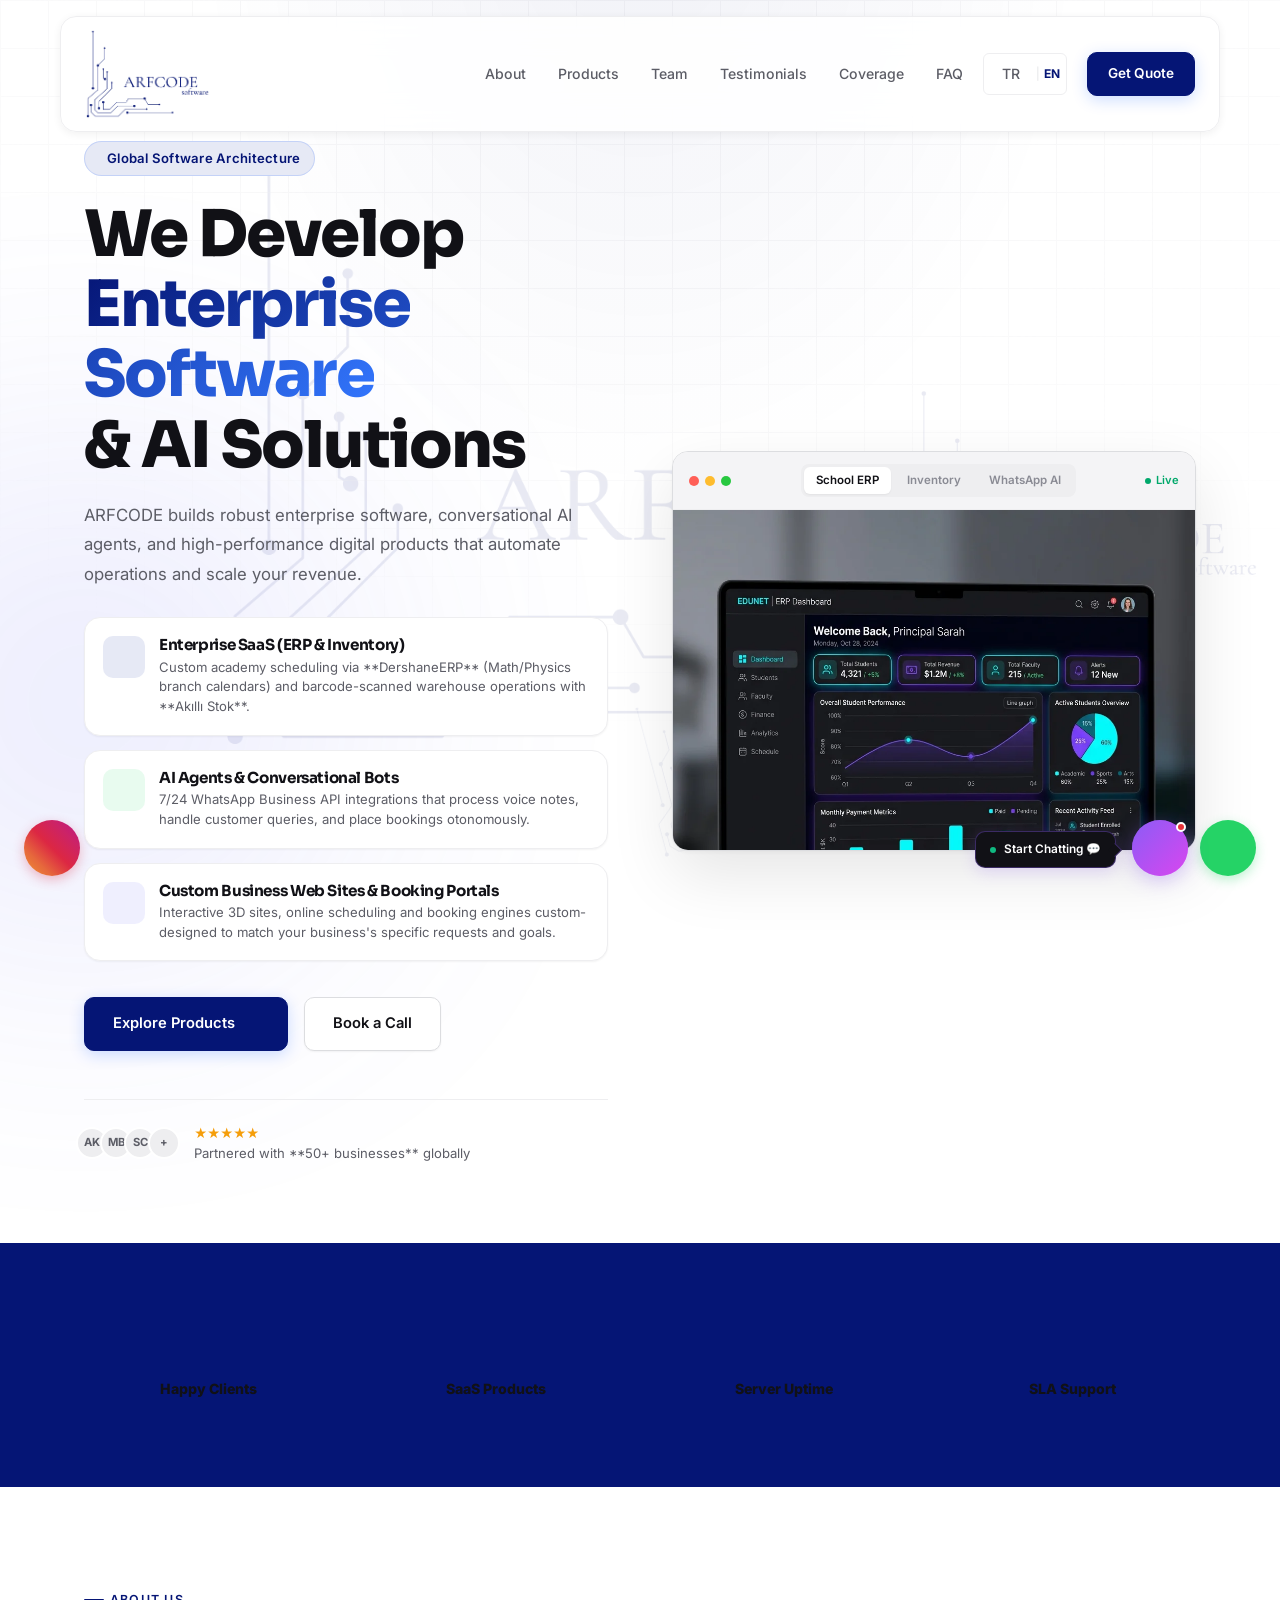
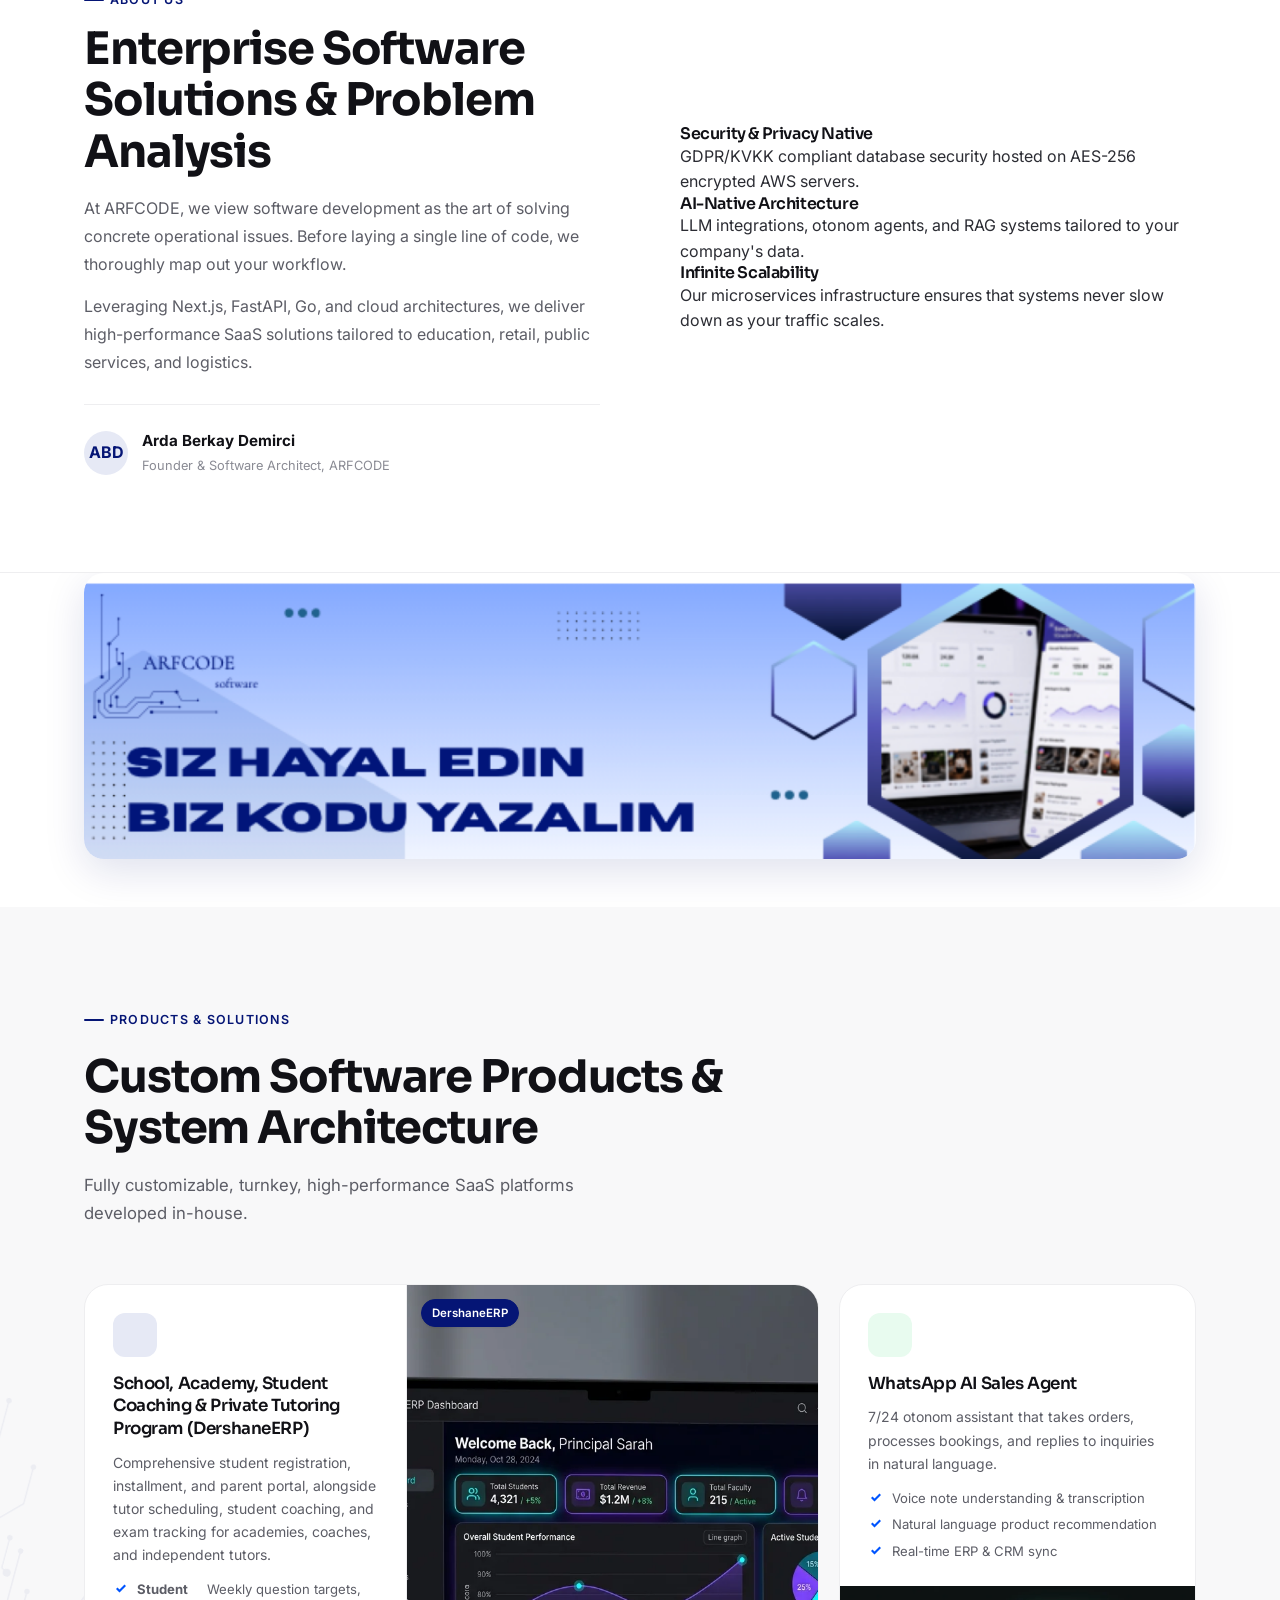
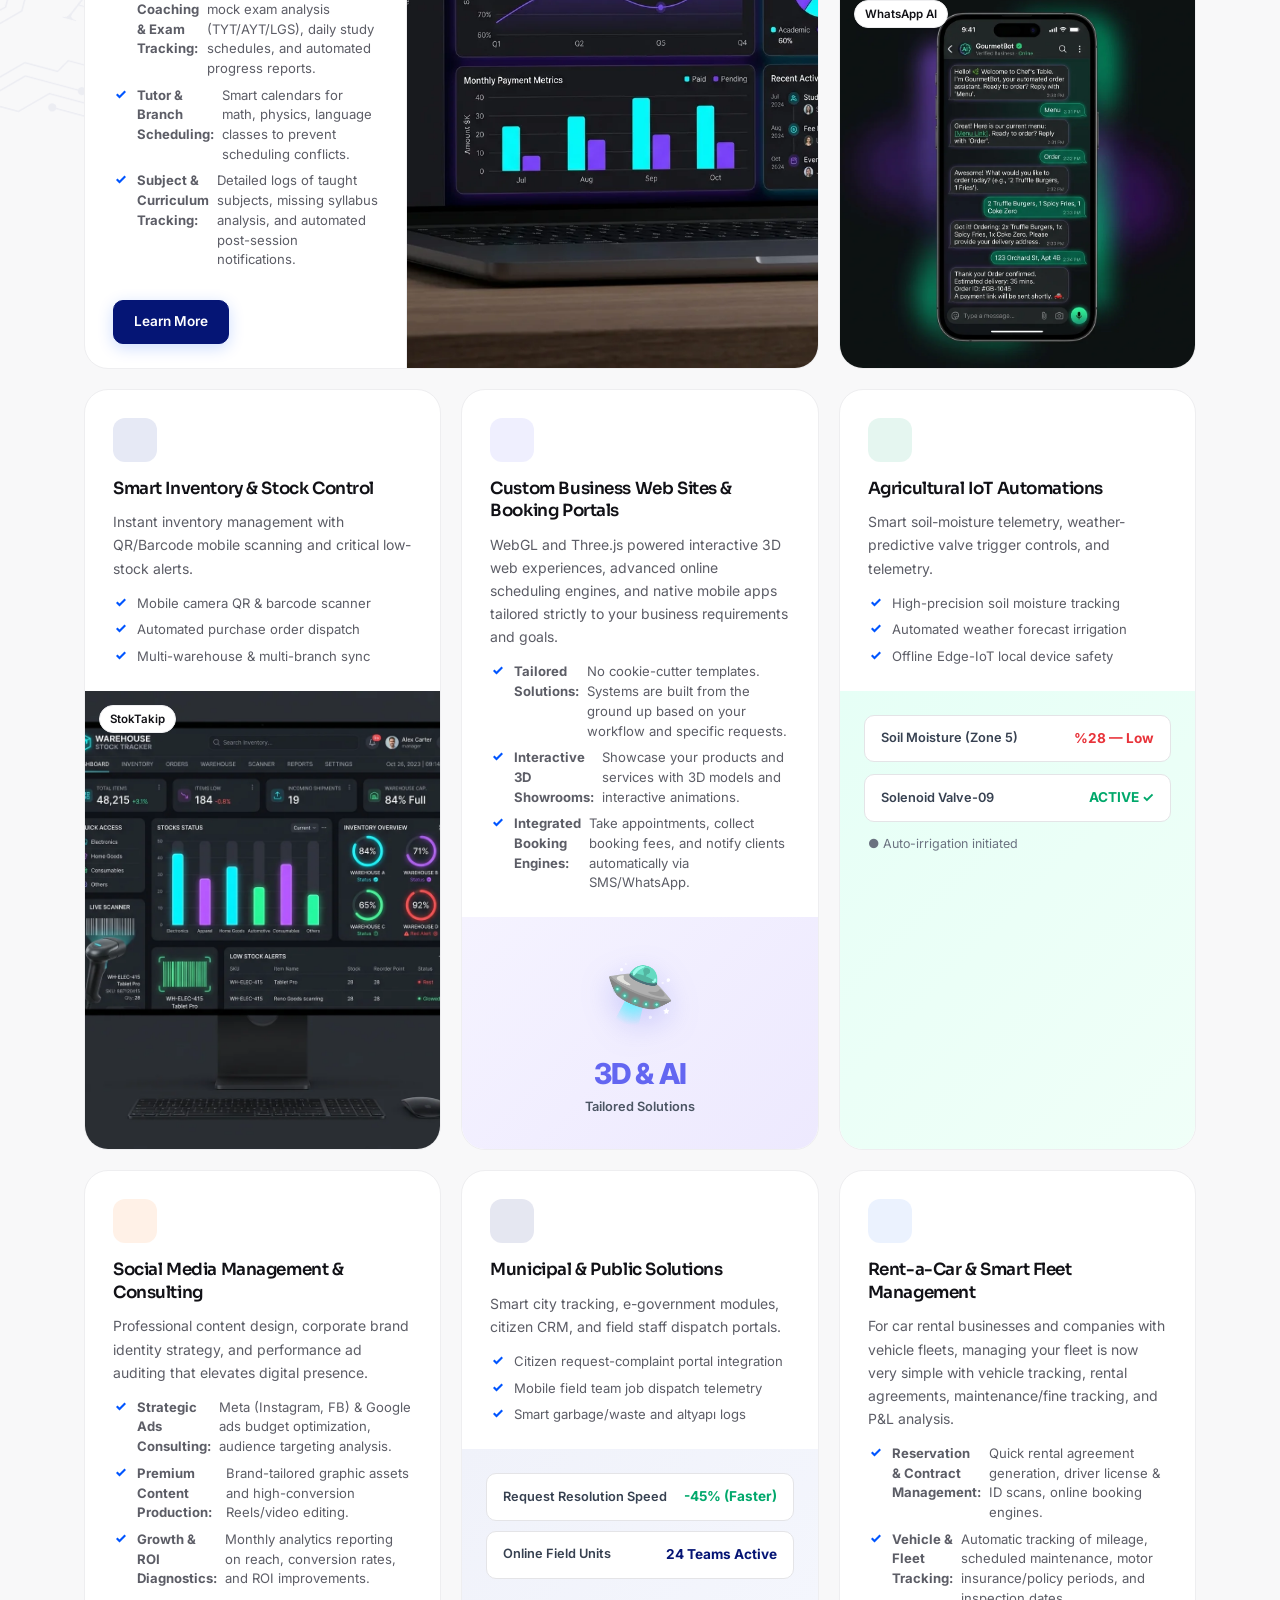
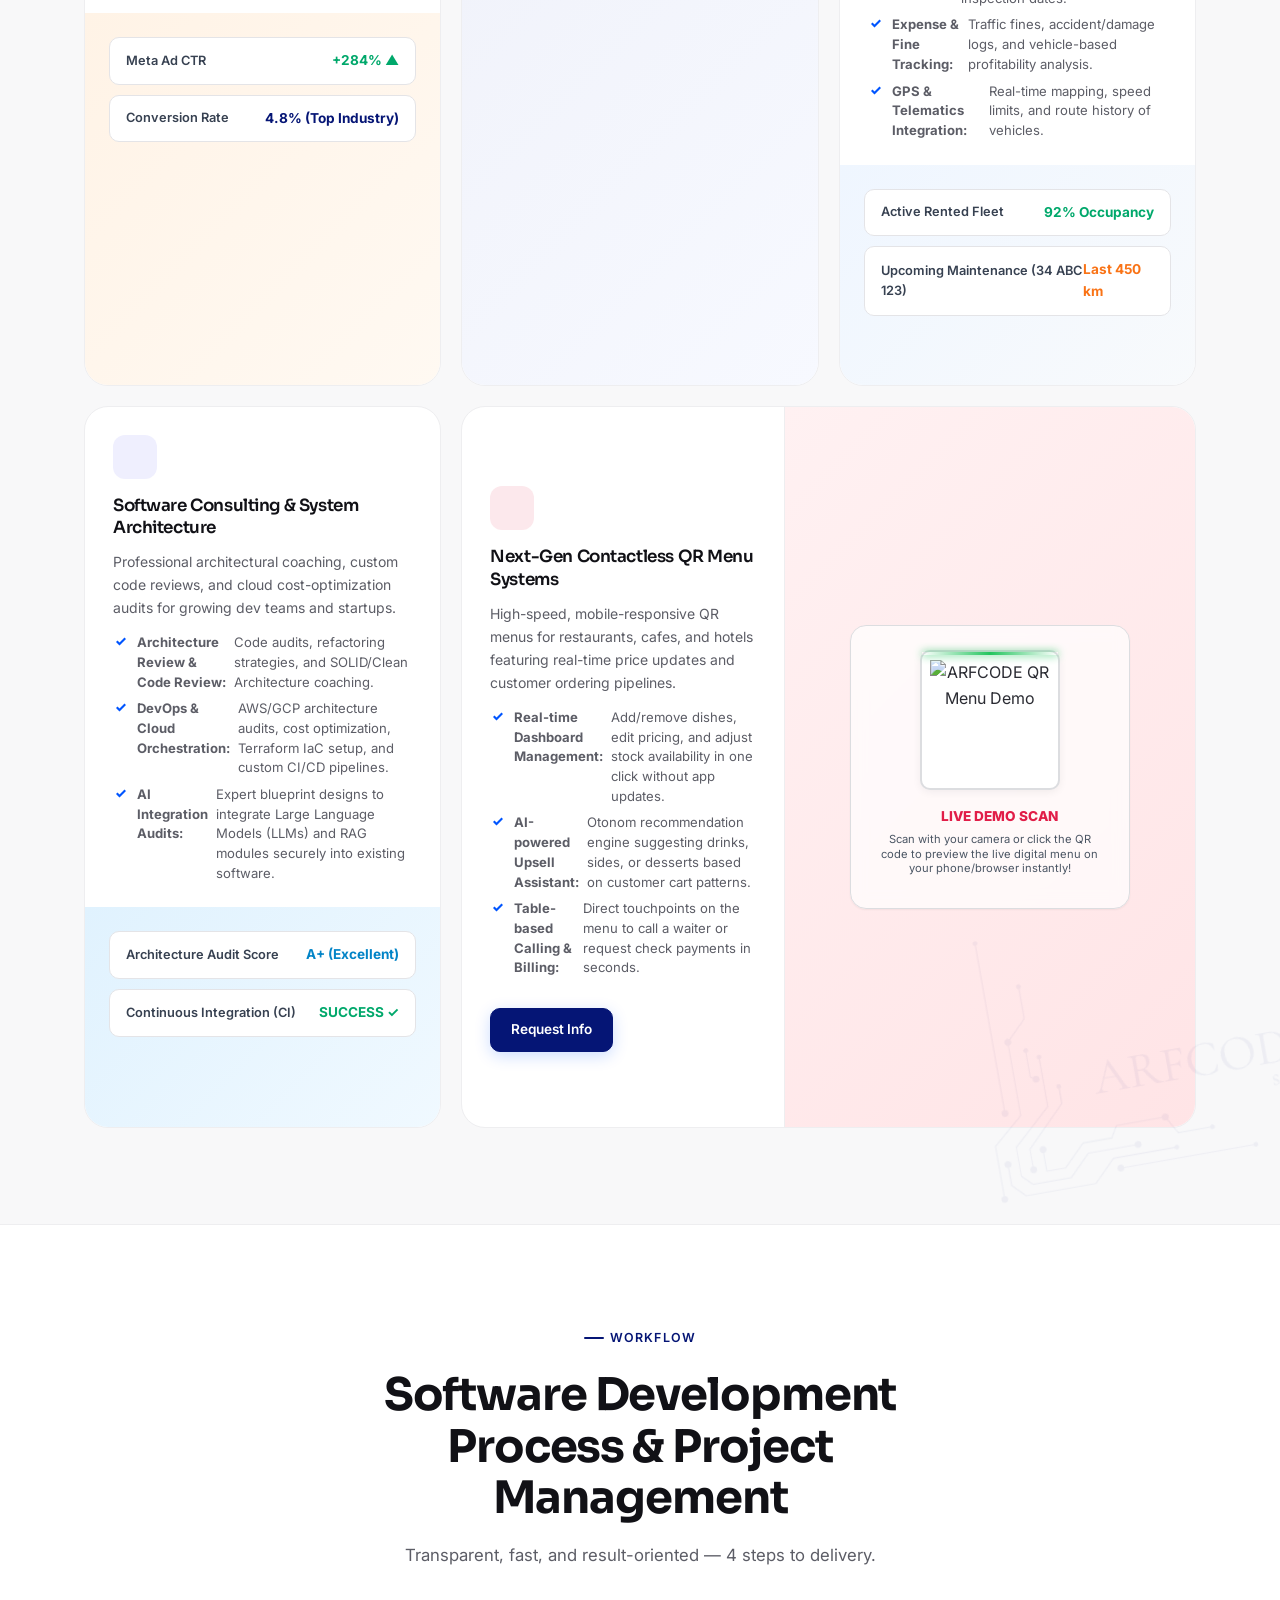
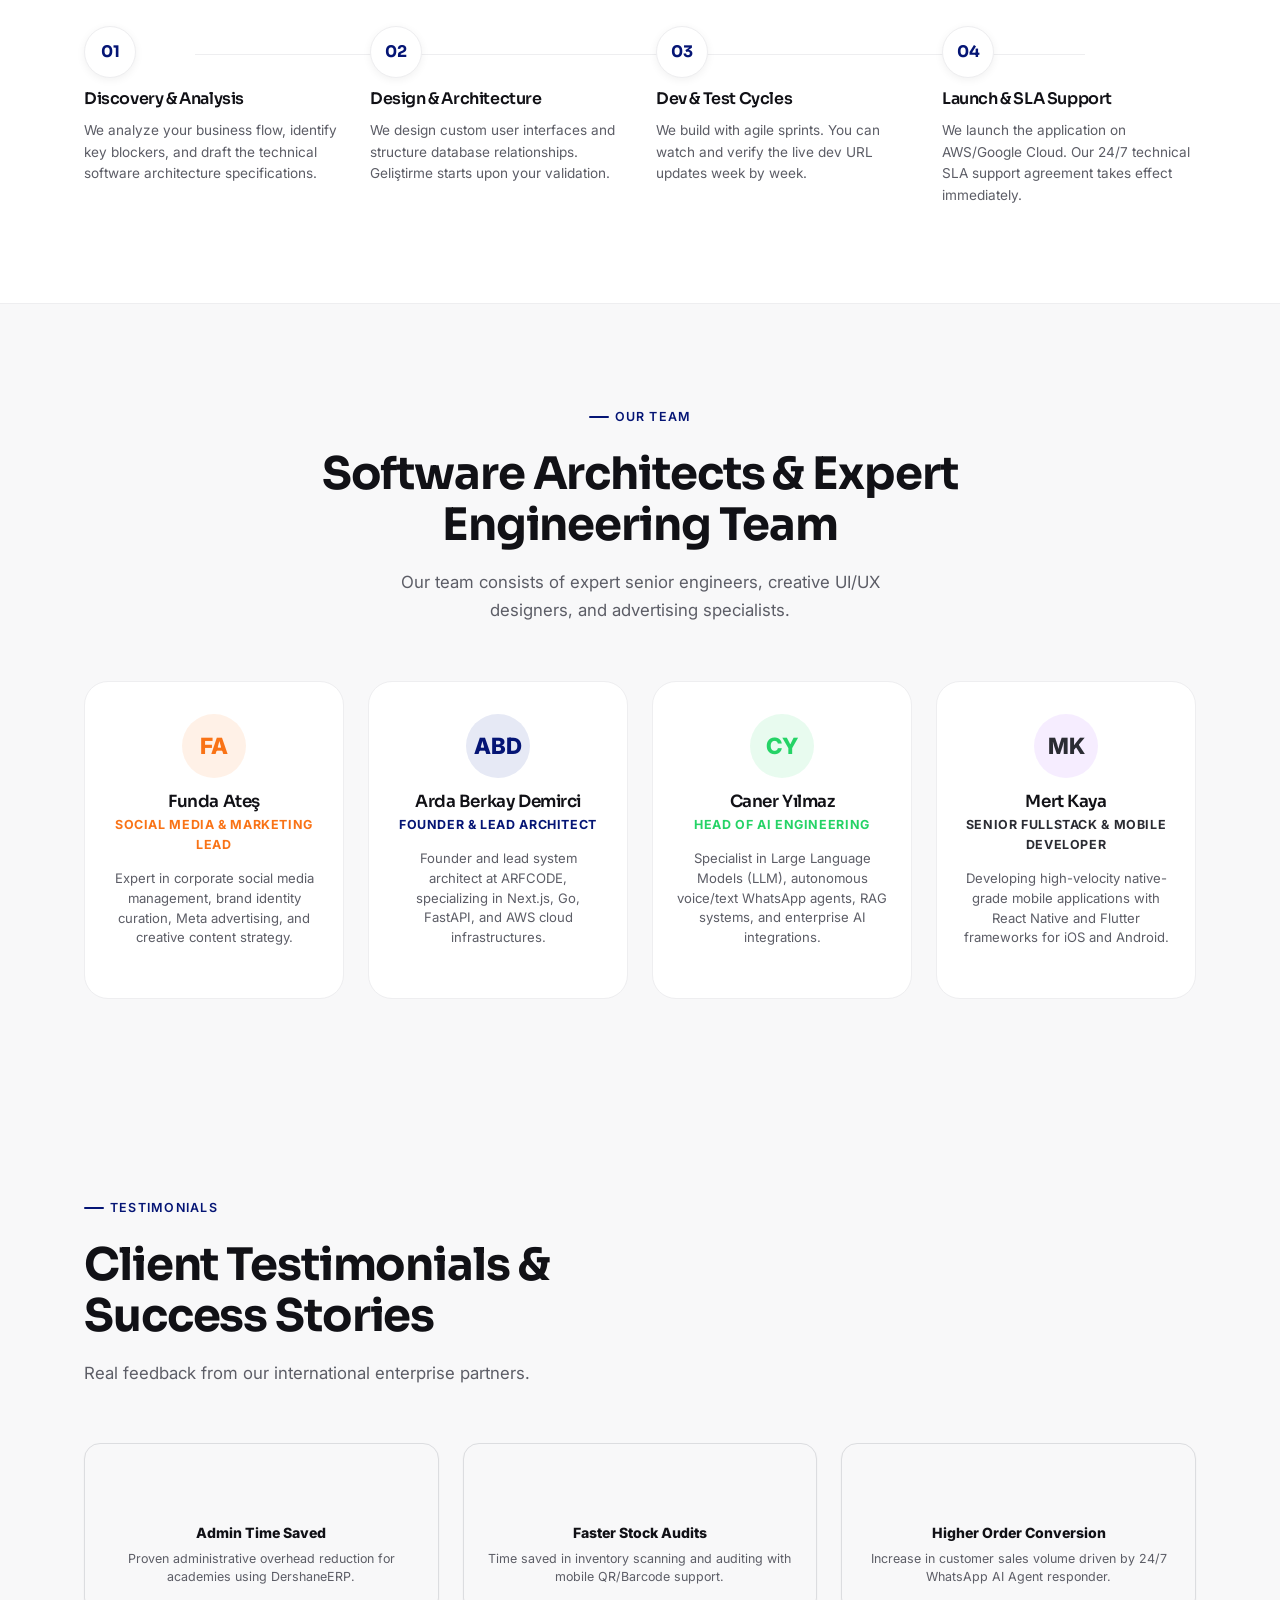
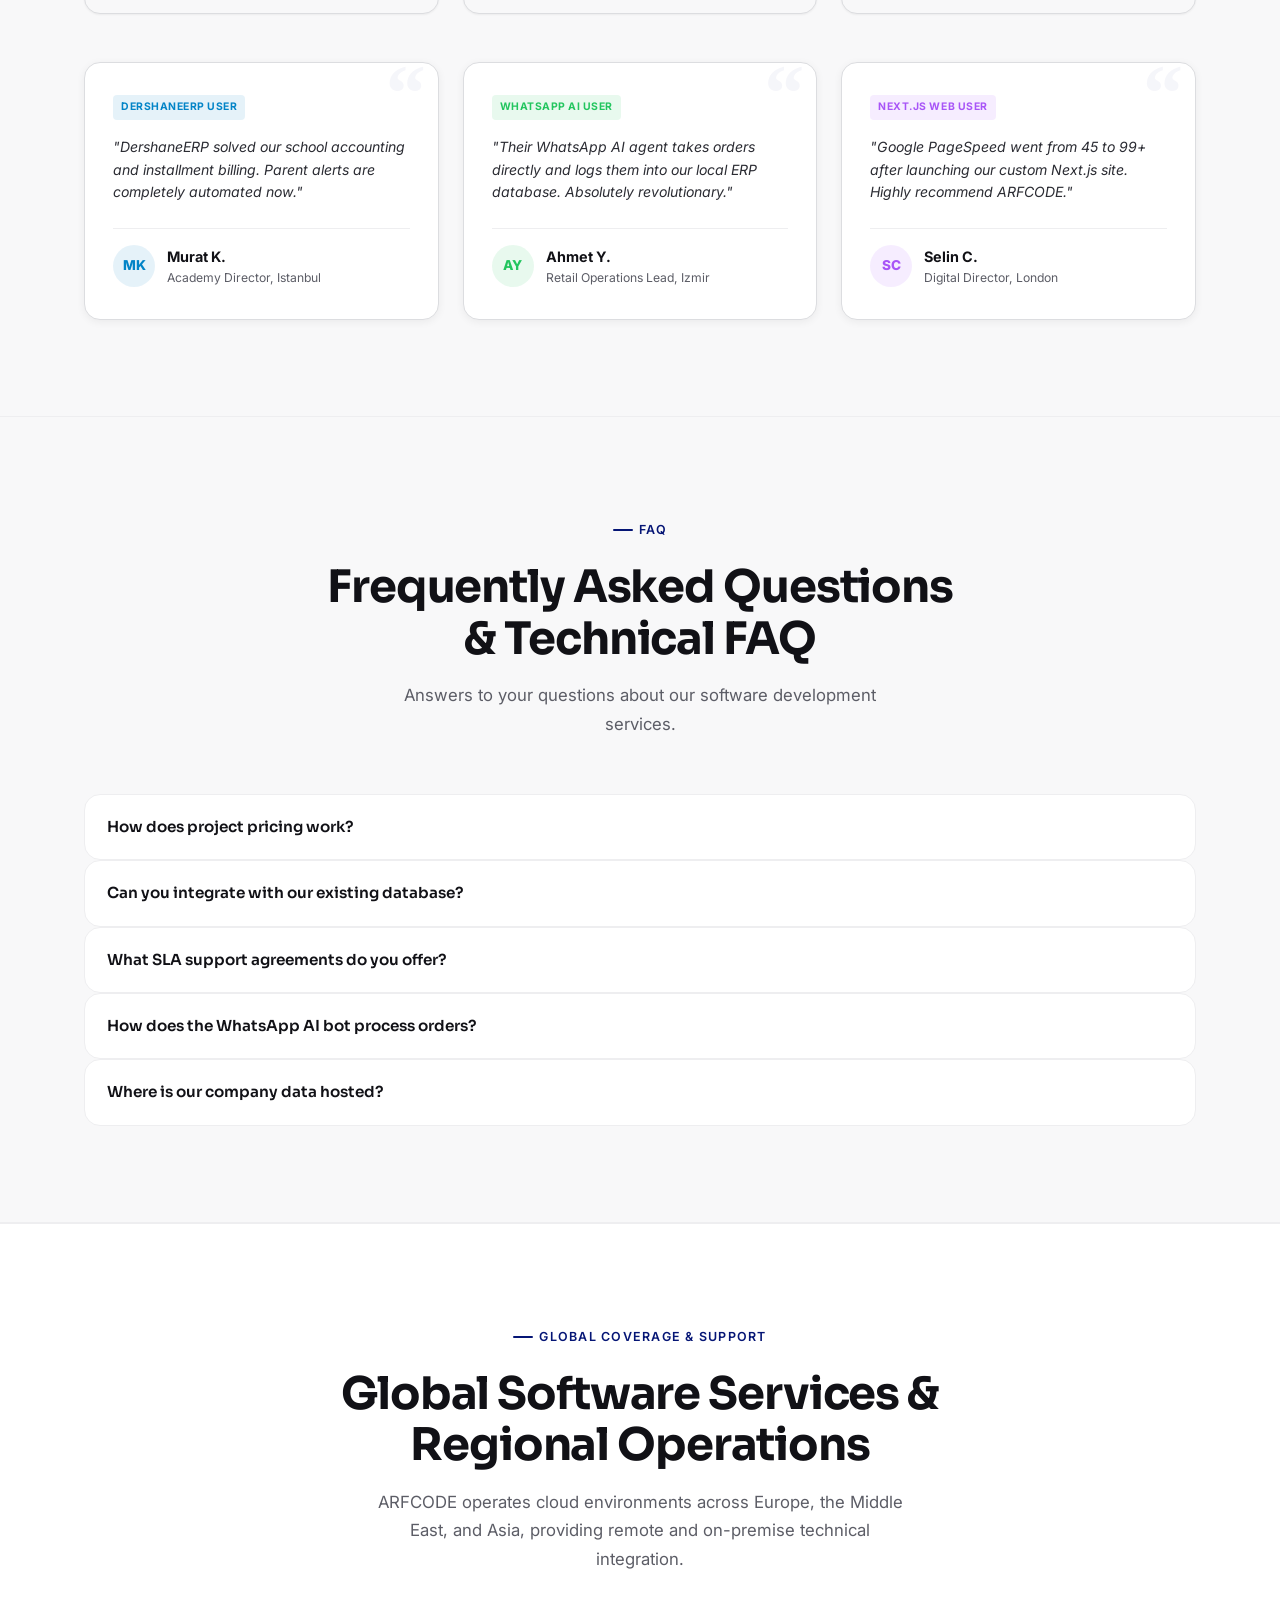
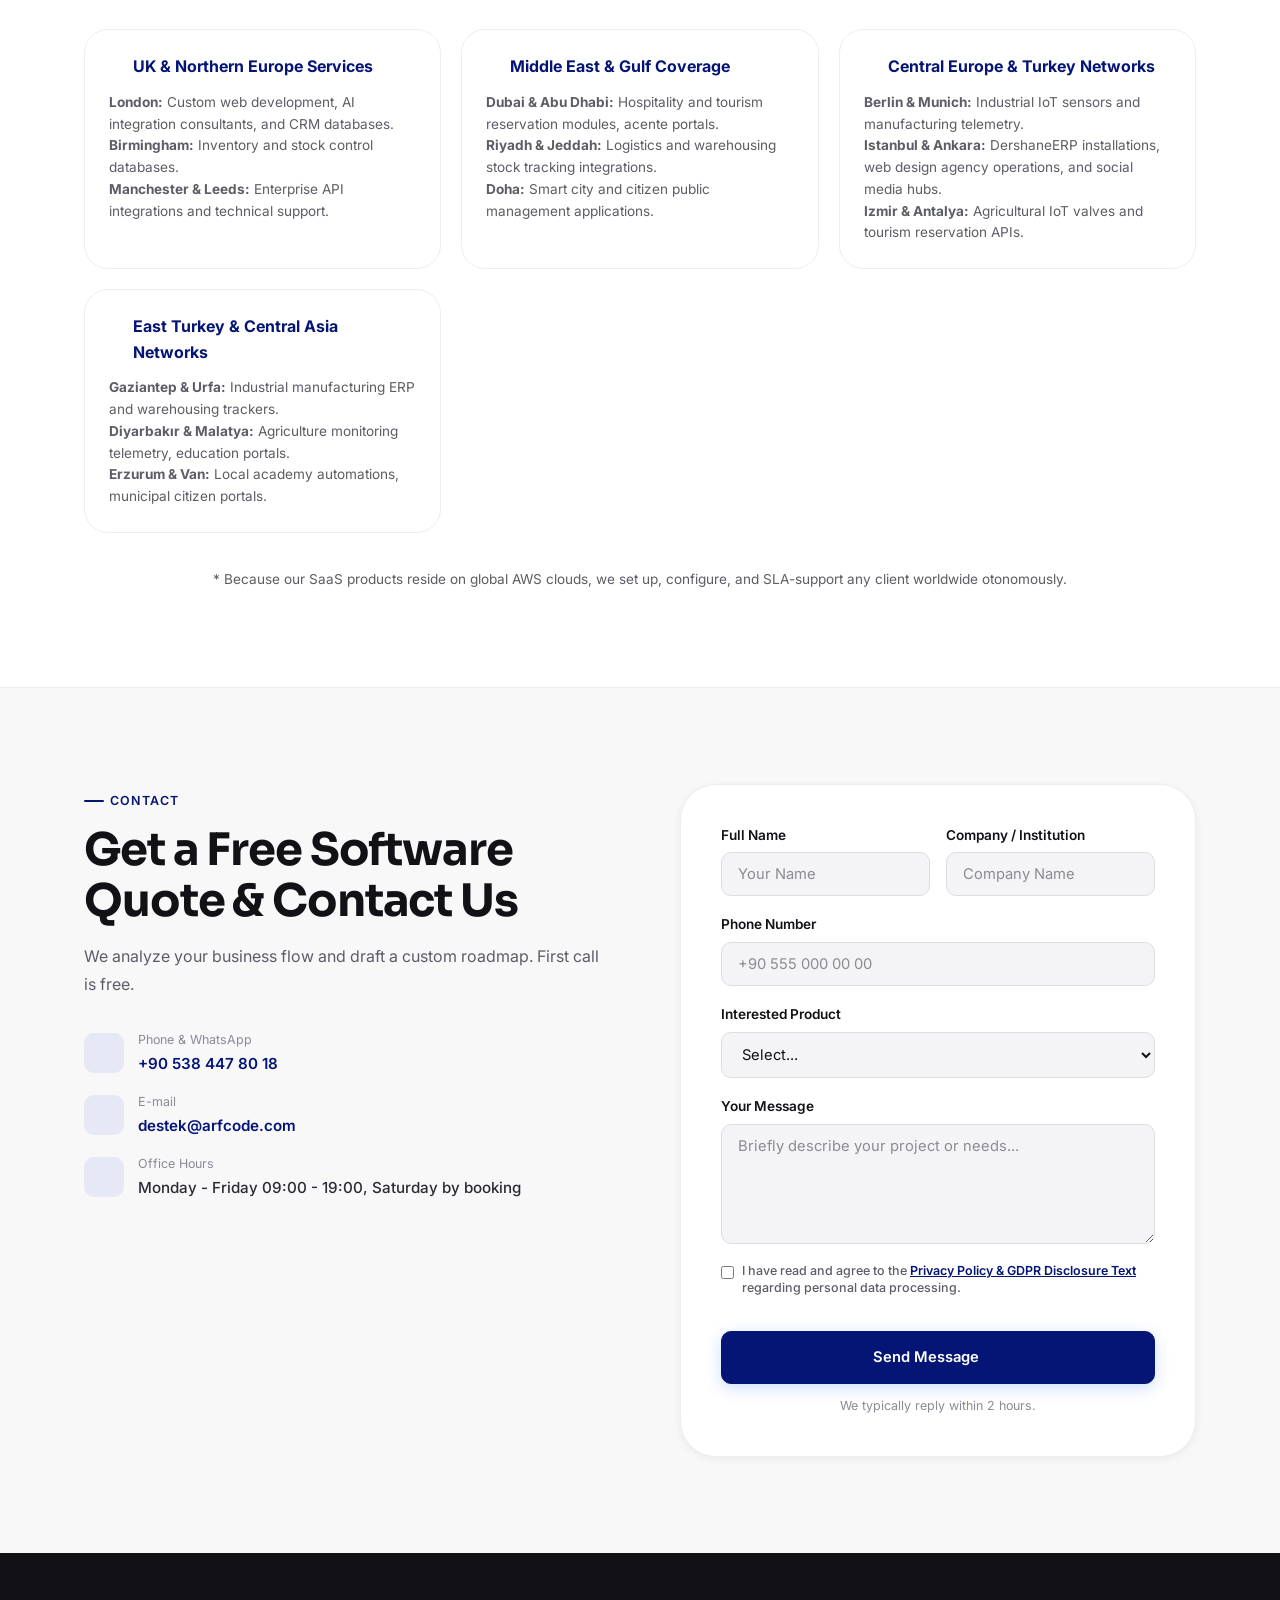
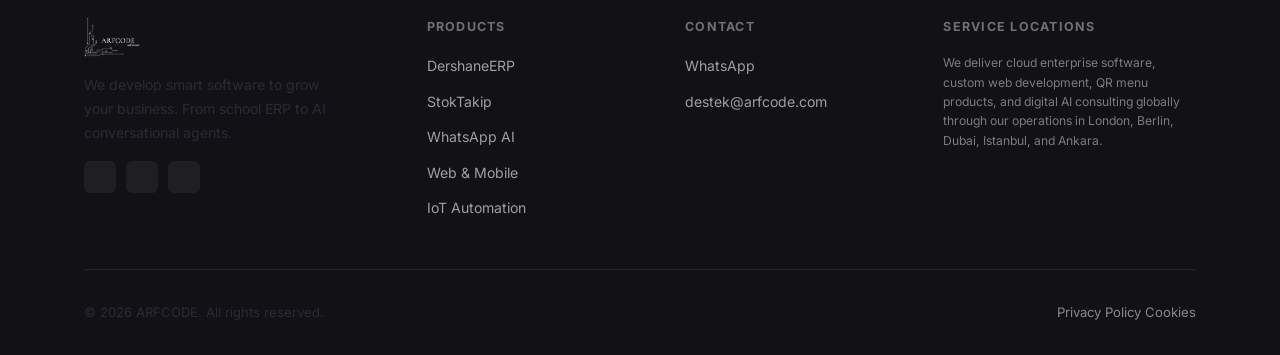
==== commit c54f2bd3: "Add Canva slogan banner (Siz hayal edin biz kodu yazalım) between hero and services" ====
--- a/index-en.html
+++ b/index-en.html
@@ -480,6 +480,17 @@
     </div>
   </section>
 
+  <!-- ===== SLOGAN BANNER ===== -->
+  <section style="padding: 0 0 48px; overflow:hidden;">
+    <div class="container">
+      <a href="#contact" title="Let's Start Your Project" style="display:block; border-radius: 20px; overflow:hidden; box-shadow: 0 12px 40px rgba(5,21,117,0.13); transition: transform 0.4s cubic-bezier(0.16,1,0.3,1), box-shadow 0.4s ease;"
+        onmouseover="this.style.transform='scale(1.015)'; this.style.boxShadow='0 20px 60px rgba(5,21,117,0.22)'"
+        onmouseout="this.style.transform='scale(1)'; this.style.boxShadow='0 12px 40px rgba(5,21,117,0.13)'">
+        <img src="images/paragraf_banner.png" alt="You dream it, we code it — ARFCODE Software" style="width:100%; height:auto; display:block;">
+      </a>
+    </div>
+  </section>
+
   <!-- ===== PRODUCTS ===== -->
   <section id="services" class="services section">
     <div class="container">
